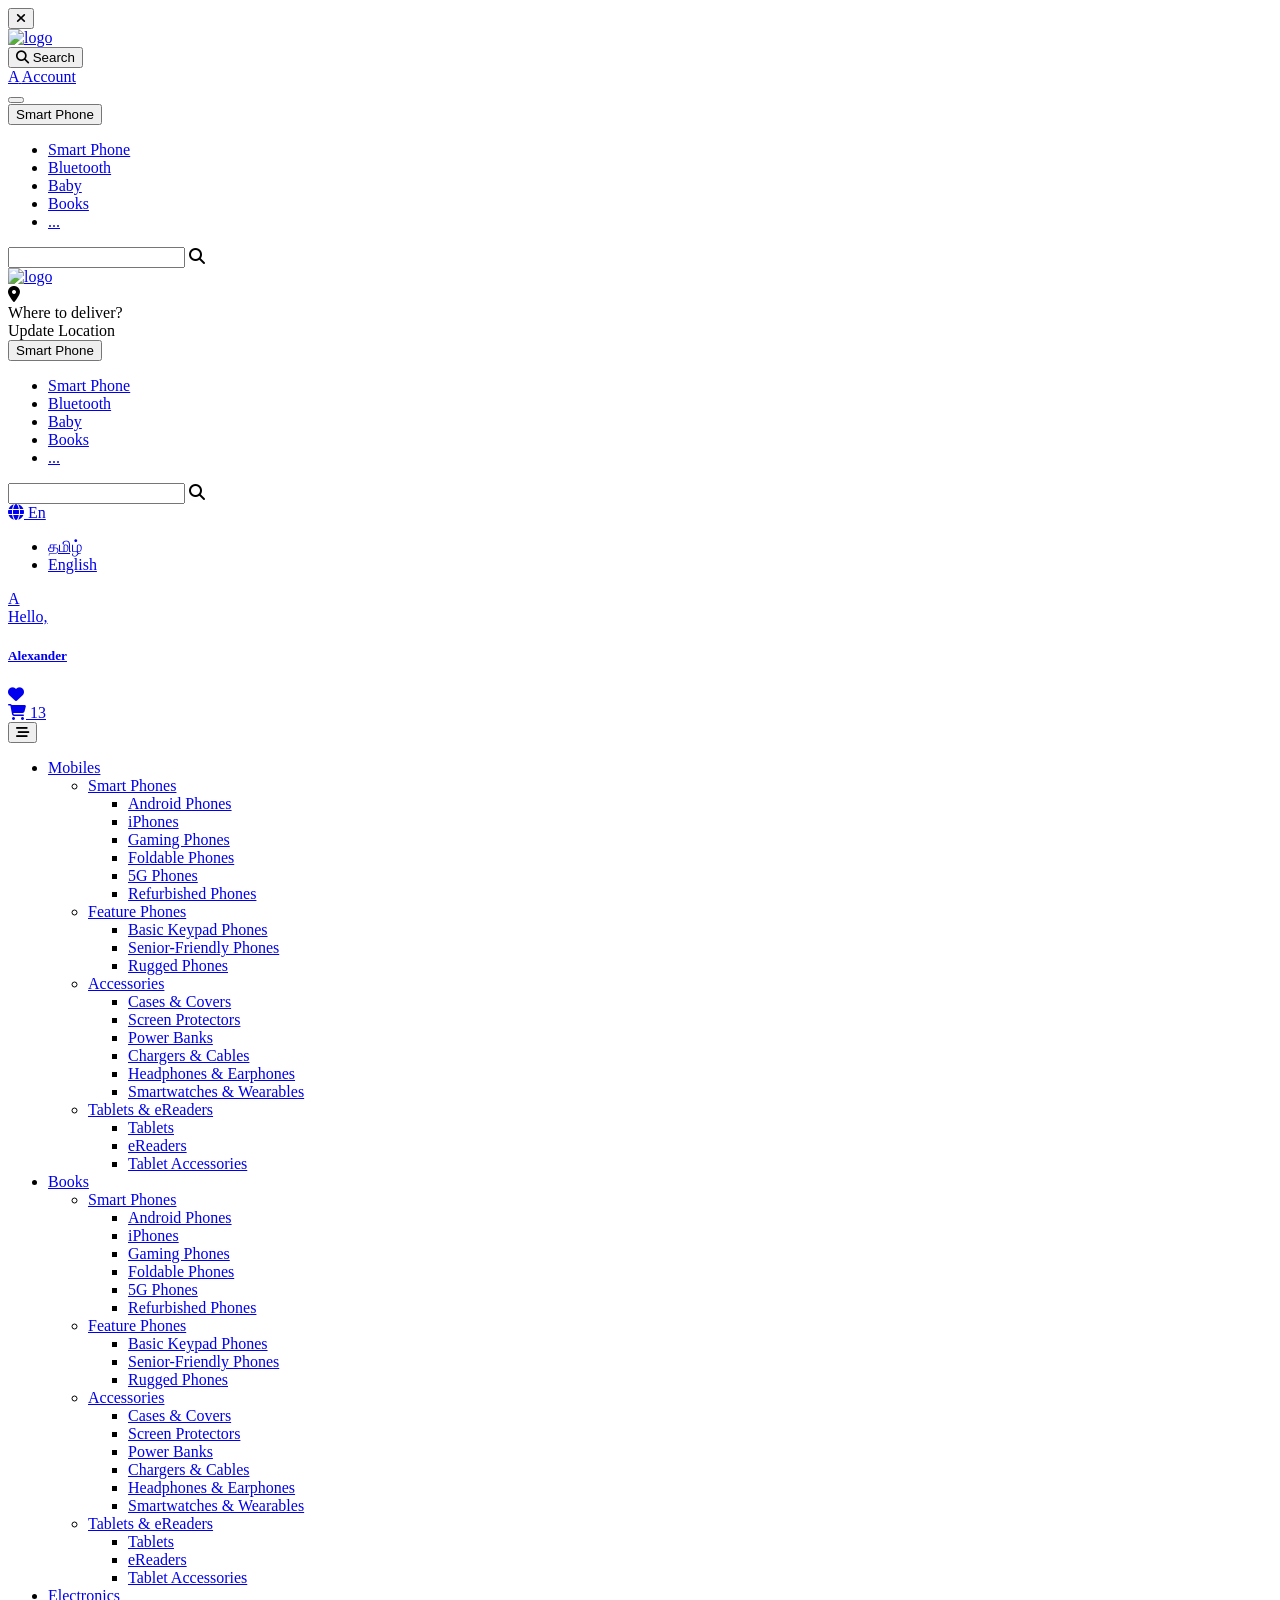
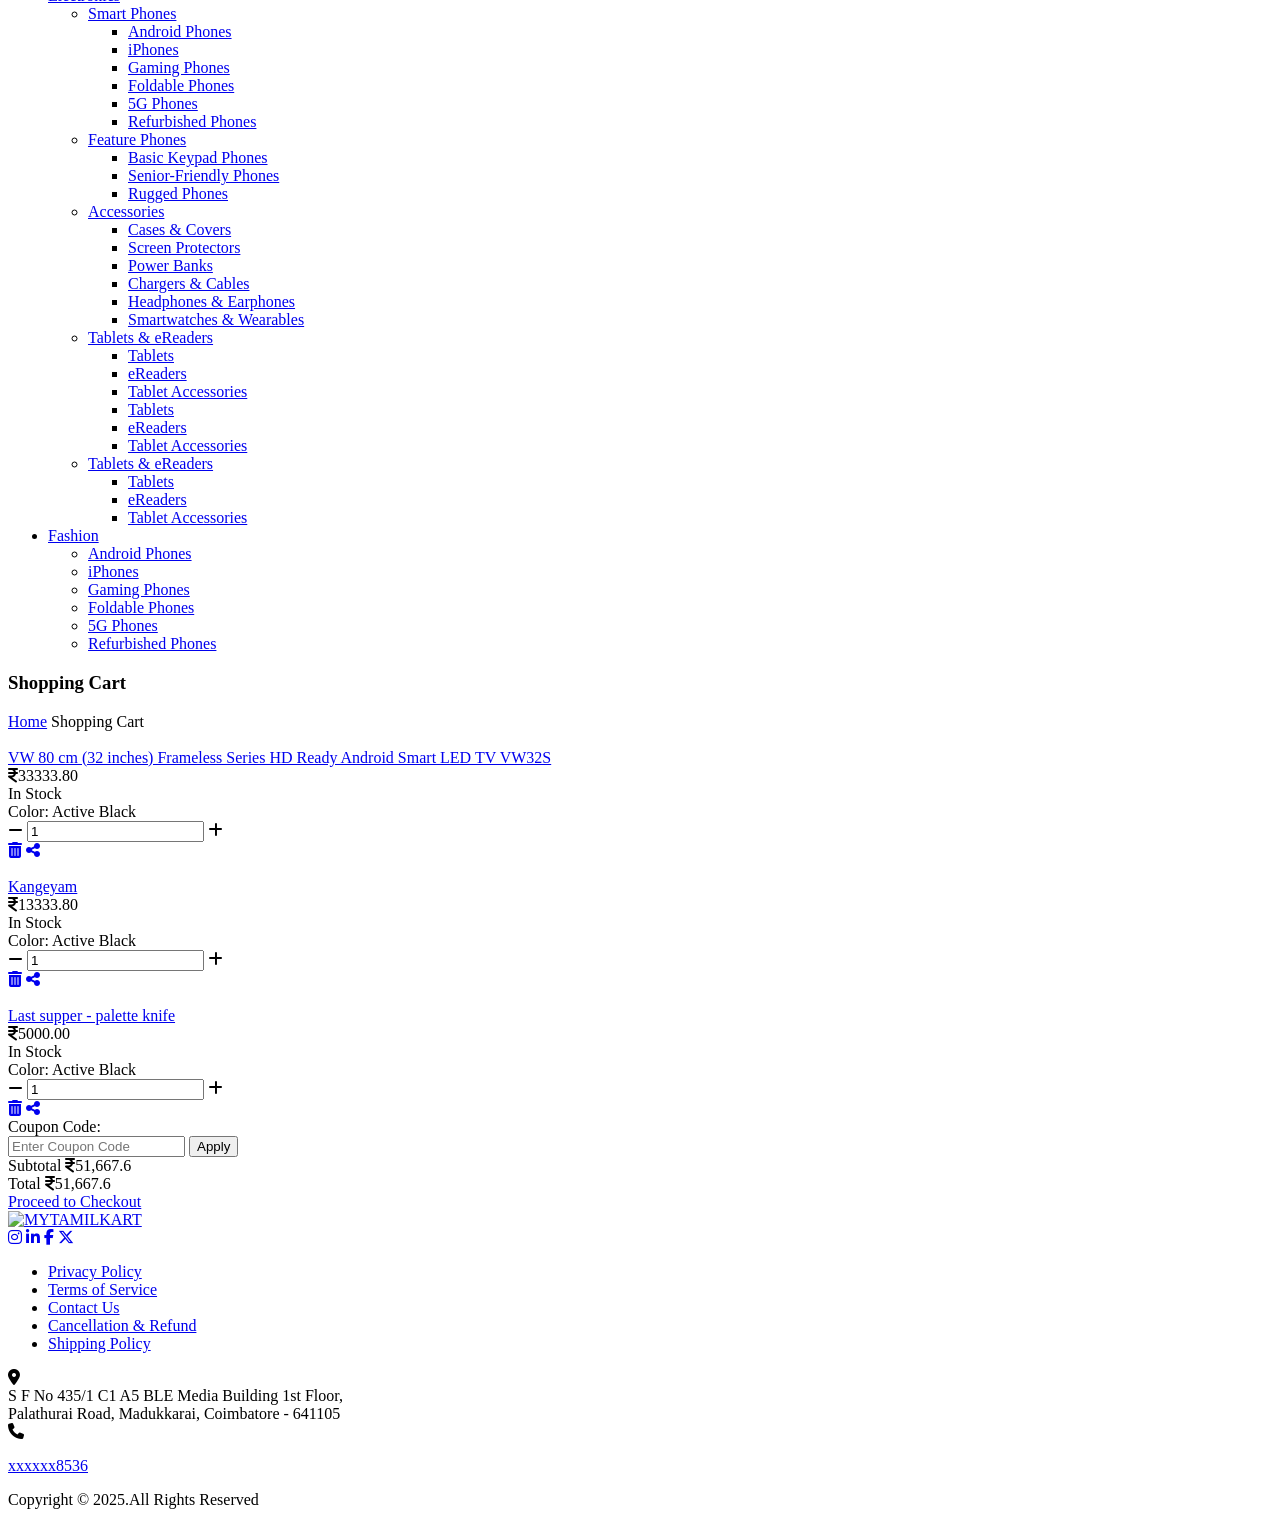
==== cart.html @ 0a47c4c0 "Add files via upload" ====
<!doctype html>
<html class="no-js" lang="zxx">
   
<head>
      <meta charset="utf-8">
      <meta http-equiv="x-ua-compatible" content="ie=edge">
      <title>MyTamilKart</title>
      <meta name="description" content="">
      <meta name="viewport" content="width=device-width, initial-scale=1, maximum-scale=1, user-scalable=no">

      <!-- Place favicon.ico in the root directory -->
       <link rel="shortcut icon" href="assets/img/favicon/favicon.ico" type="image/x-icon">
      <link rel="icon" href="assets/img/favicon/favicon.ico" type="image/x-icon">

         <!-- <link rel="shortcut icon" type="image/x-icon" href="assets/img/favicon/favicon.png"> -->

         <link rel="apple-touch-icon" sizes="57x57" href="assets/img/favicon/apple-icon-57x57.png">
         <link rel="apple-touch-icon" sizes="60x60" href="assets/img/favicon/apple-icon-60x60.png">
         <link rel="apple-touch-icon" sizes="72x72" href="assets/img/favicon/apple-icon-72x72.png">
         <link rel="apple-touch-icon" sizes="76x76" href="assets/img/favicon/apple-icon-76x76.png">
         <link rel="apple-touch-icon" sizes="114x114" href="assets/img/favicon/apple-icon-114x114.png">
         <link rel="apple-touch-icon" sizes="120x120" href="assets/img/favicon/apple-icon-120x120.png">
         <link rel="apple-touch-icon" sizes="144x144" href="assets/img/favicon/apple-icon-144x144.png">
         <link rel="apple-touch-icon" sizes="152x152" href="assets/img/favicon/apple-icon-152x152.png">
         <link rel="apple-touch-icon" sizes="180x180" href="assets/img/favicon/apple-icon-180x180.png">
         <link rel="icon" type="image/png" sizes="192x192"  href="assets/img/favicon/android-icon-192x192.png">
         <link rel="icon" type="image/png" sizes="32x32" href="assets/img/favicon/favicon-32x32.png">
         <link rel="icon" type="image/png" sizes="96x96" href="assets/img/favicon/favicon-96x96.png">
         <link rel="icon" type="image/png" sizes="16x16" href="assets/img/favicon/favicon-16x16.png">
         <link rel="manifest" href="assets/img/favicon/manifest.json">
         <meta name="msapplication-TileColor" content="#ffffff">
         <meta name="msapplication-TileImage" content="assets/img/favicon/ms-icon-144x144.png"> 
         <meta name="theme-color" content="#ffffff">

      
      <!-- Fonts Used -->
        <link rel="preconnect" href="https://fonts.googleapis.com">
         <link rel="preconnect" href="https://fonts.gstatic.com" crossorigin>
         <link href="https://fonts.googleapis.com/css2?family=Noto+Sans+Tamil:wght@100..900&family=Noto+Sans:ital,wght@0,100..900;1,100..900&family=Open+Sans:ital,wght@0,300..800;1,300..800&display=swap" rel="stylesheet">

      <!-- CSS here -->
      <link rel="stylesheet" href="assets/css/bootstrap.css">
      <link rel="stylesheet" href="assets/css/customstyle.css">

      <link rel="stylesheet" href="assets/css/animate.css">
      <link rel="stylesheet" href="https://cdn.jsdelivr.net/npm/swiper@11/swiper-bundle.min.css" />
      <!-- <link rel="stylesheet" href="assets/css/slick.css"> -->
      <!-- <link rel="stylesheet" href="assets/css/magnific-popup.css"> -->
      <link rel="stylesheet" href="https://cdnjs.cloudflare.com/ajax/libs/font-awesome/6.7.2/css/all.min.css">
      <link rel="stylesheet" href="assets/css/spacing.css">
      <link rel="stylesheet" href="assets/css/main.css">
   </head>
   <body class="accent-custom">
      <!--[if lte IE 9]>
      <p class="browserupgrade">You are using an <strong>outdated</strong> browser. Please <a href="https://browsehappy.com/">upgrade your browser</a> to improve your experience and security.</p>
      <![endif]-->


      <!-- offcanvas area start -->
      <div class="offcanvas__area">
         <div class="offcanvas__wrapper">
            <div class="offcanvas__close">
               <button class="offcanvas__close-btn offcanvas-close-btn">
                 <i class="fa-solid fa-xmark"></i>
               </button>
            </div>
            <div class="offcanvas__content">
               <div class="offcanvas__top mb-70 d-flex justify-content-between align-items-center">
                  <div class="offcanvas__logo headerlogo">
                     <a href="#">
                        <img src="assets/img/logo/logo.png" alt="logo">
                     </a>
                  </div>
               </div>
              
               <div class="tp-main-menu-mobile fix mb-40"></div>

            </div>

         </div>
      </div>
      <div class="body-overlay"></div>
      <!-- offcanvas area end -->

      <!-- mobile menu area start -->
      <div id="tp-bottom-menu-sticky" class="tp-mobile-menu d-xl-none">
         <div class="container">
            <div class="row row-cols-5 justify-content-center">
              
               <div class="col">
                  <div class="tp-mobile-item text-center">
                     <button class="tp-mobile-item-btn tp-search-open-btn">
                        <i class="fa-solid fa-magnifying-glass"></i>
                        <span>Search</span>
                     </button>
                  </div>
               </div>
               <div class="col">
                  <div class="tp-mobile-item text-center mobile_profile_menu">
                     <a href="#" class="tp-mobile-item-btn">
                        <!-- <img src="assets/img/profile/profile_avatar.png" alt="" class="mobile_profileimg"> -->
                        <span class="mobilelogin_nameinitial">A</span>
                        <span>Account</span>
                     </a>
                  </div>
               </div>
               
            
            </div>
         </div>
      </div>
      <!-- mobile menu area end -->

      <!-- search area start -->
      <section class="tp-search-area">
         <div class="container">
            <div class="row">
               <div class="col-xl-12">
                  <div class="tp-search-form p-relative">
                     <div class="tp-search-close text-center mb-20">
                        <button class="tp-search-close-btn tp-search-close-btn"></button>
                     </div>
                     <form action="#">
                        <div class="header_search_wrapper">
                       <div class="input-group">
                        <button class="btn btn-outline-secondary dropdown-toggle" type="button" data-bs-toggle="dropdown" aria-expanded="false"><span class="header_search_seltxt">Smart Phone</span></button>
                        <ul class="dropdown-menu scrollbar_style">
                           <li><a class="dropdown-item" href="#">Smart Phone</a></li>
                           <li><a class="dropdown-item" href="#">Bluetooth</a></li>
                           <li><a class="dropdown-item" href="#">Baby</a></li>
                           <li><a class="dropdown-item" href="#">Books</a></li>
                           <li><a class="dropdown-item" href="#">...</a></li>
                        </ul>
                        <input type="text" class="form-control" aria-label="Text input with dropdown button">
                         <span class="input-group-text"><i class="fa-solid fa-magnifying-glass crsr_pntr"></i></span>
                        </div>
                        </div>
                         
                        
                     </form>
                     
                  </div>
               </div>
            </div>
         </div>
      </section>
      <!-- search area end -->



      <!-- header area start -->
      <header class="fixed-top">
         <div class="tp-header-area p-relative z-index-11">
           

            <!-- header main start -->
            <div class="tp-header-main tp-header-sticky">
               <div class="container-fluid">
                  <div class="row align-items-center">
                     <div class="col-xxl-3 col-xl-4 col-lg-6 col-md-6 col-12">
                        <div class="header_left_wrapper">
                        <div class="headerlogo">
                           <a href="#">
                              <img src="assets/img/logo/logo.png" alt="logo">
                           </a>
                        </div>

                        <div class="header_deliveryloc">
                           <i class="fa-solid fa-location-dot f_sz16 mr-10"></i>
                           <div class="d-flex flex-column flex-wrap">
                              <div class="f_sz12">Where to deliver?</div>
                              <div class="f_bold">Update Location</div>
                           </div>
                        </div>

                        </div>

                     </div>
                     <div class="col-xxl-6 col-xl-5 col-lg-6 header_search_wdth d-none d-xl-block">
                       <div class="header_search_wrapper">
                       <div class="input-group">
                        <button class="btn btn-outline-secondary dropdown-toggle" type="button" data-bs-toggle="dropdown" aria-expanded="false"><span class="header_search_seltxt">Smart Phone</span></button>
                        <ul class="dropdown-menu scrollbar_style">
                           <li><a class="dropdown-item" href="#">Smart Phone</a></li>
                           <li><a class="dropdown-item" href="#">Bluetooth</a></li>
                           <li><a class="dropdown-item" href="#">Baby</a></li>
                           <li><a class="dropdown-item" href="#">Books</a></li>
                           <li><a class="dropdown-item" href="#">...</a></li>
                        </ul>
                        <input type="text" class="form-control" aria-label="Text input with dropdown button">
                         <span class="input-group-text"><i class="fa-solid fa-magnifying-glass crsr_pntr"></i></span>
                        </div>
                        </div>
                     </div>

                     <div class="col-xxl-3 col-xl-3 col-lg-6 col-md-6 col-12 header_rgticons_wdth">
                        <div class="tp-header-main-right d-flex align-items-center justify-content-center justify-content-md-end pe-3">
                           <div class="tp-header-action d-flex align-items-center">
                                <div class="tp-header-action-item d-inline-flex">
                                    <div class="dropdown language_drpdwn">
                                    <a class="dropdown-toggle f_sz13" href="#" role="button" data-bs-toggle="dropdown" aria-expanded="false">
                                       <i class="fa-solid fa-globe"></i>
                                       <!-- <span>தமிழ்</span> -->
                                       <span>En</span>
                                    </a>
                                    <ul class="dropdown-menu">
                                       <li><a class="dropdown-item" href="#">தமிழ்</a></li>
                                       <li><a class="dropdown-item" href="#">English</a></li>
                                    </ul>
                                    </div>
                              </div> 

                           </div>
                           

                           <div class="tp-header-login d-none d-xl-block ml-25">

                              <!-- <a href="#" class="tp_login_btn">Sign In</a> -->
                          

                              <a href="profile.html" class="d-flex align-items-center">
                                  <div class="tp-header-login-icon">
                                    <span>
                                       <span class="login_nameinitial">A</span>
                                      <!-- <img src="assets/img/profile/profile_avatar.png" alt=""> -->
                                    </span>
                                 </div>
                                 <div class="tp-header-login-content d-none d-xl-block">
                                    <span>Hello,</span>
                                    <h5 class="tp-header-login-title">Alexander</h5>
                                 </div>
                              </a>
                           </div>

                          

                           
                           <div class="tp-header-action d-flex align-items-center ml-25 mt-5">
                             
                              <div class="tp-header-action-item">
                                 <a href="#" class="tp-header-action-btn">
                                   <i class="fa-solid fa-heart"></i>
                                    <!-- <span class="tp-header-action-badge">4</span>                           -->
                                 </a>
                              </div>
                              <div class="tp-header-action-item">
                                 <a href="#" class="tp-header-action-btn cartmini-open-btn">
                                    <i class="fa-solid fa-cart-shopping"></i>
                                    <span class="tp-header-action-badge">13</span>                                                                          
                                 </a>
                              </div>
                              <div class="tp-header-action-item d-lg-none">
                                 <button type="button" class="tp-header-action-btn tp-offcanvas-open-btn">
                                   <i class="fa-solid fa-bars-staggered"></i>
                                 </button>
                              </div>
                              
                           </div>
                        </div>
                     </div>
                    
                  </div>
               </div>
            </div>

            <!-- header bottom start -->
            <div class="tp-header-bottom tp-header-top-border d-none d-lg-block">
               <div class="container-fluid">
                  <div class="tp-mega-menu-wrapper p-relative">
                     <div class="row align-items-center">
                        
                        <div class="col-xl-12 col-lg-12">
                           <div class="main-menu menu-style-1">
                              <nav class="tp-main-menu-content text-sm-start text-md-center">
                                 <ul>
                                
                                    <li class="has-dropdown has-mega-menu ">
                                       
                                       <a href="#">Mobiles</a>
                                       <ul class="tp-submenu tp-mega-menu mega-menu-style-2">
                                          <!-- first col -->
                                          <li class="has-dropdown">
                                             <a href="#" class="mega-menu-title">Smart Phones</a>
                                             <ul class="tp-submenu">
                                                <li><a href="#">Android Phones</a></li>
                                                <li><a href="#">iPhones</a></li>
                                                <li><a href="#">Gaming Phones</a></li>
                                                <li><a href="#">Foldable Phones</a></li>
                                                <li><a href="#">5G Phones</a></li>
                                                <li><a href="#">Refurbished Phones</a></li>
                                             </ul>
                                          </li>
                                          <!-- second col -->
                                          <li  class="has-dropdown">
                                             <a href="#" class="mega-menu-title">Feature Phones</a>
                                             <ul class="tp-submenu">
                                                <li><a href="#">Basic Keypad Phones</a></li>
                                                <li><a href="#">Senior-Friendly Phones</a></li>
                                                <li><a href="#">Rugged Phones</a></li>
                                             </ul>
                                          </li>
                                          <!-- third col -->
                                          <li  class="has-dropdown">
                                             <a href="#" class="mega-menu-title">Accessories</a>
                                             <ul class="tp-submenu">
                                                <li><a href="#">Cases & Covers</a></li>
                                                <li><a href="#">Screen Protectors</a></li>
                                                <li><a href="#">Power Banks</a></li>
                                                <li><a href="#">Chargers & Cables</a></li>
                                                <li><a href="#">Headphones & Earphones</a></li>
                                                <li><a href="#">Smartwatches & Wearables</a></li>
                                             </ul>
                                          </li>

                                          <!-- second col -->
                                          <li  class="has-dropdown">
                                             <a href="#" class="mega-menu-title">Tablets & eReaders</a>
                                             <ul class="tp-submenu">
                                                <li><a href="#">Tablets</a></li>
                                                <li><a href="#">eReaders</a></li>
                                                <li><a href="#">Tablet Accessories</a></li>
                                             </ul>
                                          </li>

                                       </ul>
                                    </li>

                                     <li class="has-dropdown has-mega-menu ">
                                       
                                       <a href="#">Books</a>
                                       <ul class="tp-submenu tp-mega-menu mega-menu-style-2">
                                          <!-- first col -->
                                          <li class="has-dropdown">
                                             <a href="#" class="mega-menu-title">Smart Phones</a>
                                             <ul class="tp-submenu">
                                                <li><a href="#">Android Phones</a></li>
                                                <li><a href="#">iPhones</a></li>
                                                <li><a href="#">Gaming Phones</a></li>
                                                <li><a href="#">Foldable Phones</a></li>
                                                <li><a href="#">5G Phones</a></li>
                                                <li><a href="#">Refurbished Phones</a></li>
                                             </ul>
                                          </li>
                                          <!-- second col -->
                                          <li  class="has-dropdown">
                                             <a href="#" class="mega-menu-title">Feature Phones</a>
                                             <ul class="tp-submenu">
                                                <li><a href="#">Basic Keypad Phones</a></li>
                                                <li><a href="#">Senior-Friendly Phones</a></li>
                                                <li><a href="#">Rugged Phones</a></li>
                                             </ul>
                                          </li>
                                          <!-- third col -->
                                          <li  class="has-dropdown">
                                             <a href="#" class="mega-menu-title">Accessories</a>
                                             <ul class="tp-submenu">
                                                <li><a href="#">Cases & Covers</a></li>
                                                <li><a href="#">Screen Protectors</a></li>
                                                <li><a href="#">Power Banks</a></li>
                                                <li><a href="#">Chargers & Cables</a></li>
                                                <li><a href="#">Headphones & Earphones</a></li>
                                                <li><a href="#">Smartwatches & Wearables</a></li>
                                             </ul>
                                          </li>

                                          <!-- second col -->
                                          <li  class="has-dropdown">
                                             <a href="#" class="mega-menu-title">Tablets & eReaders</a>
                                             <ul class="tp-submenu">
                                                <li><a href="#">Tablets</a></li>
                                                <li><a href="#">eReaders</a></li>
                                                <li><a href="#">Tablet Accessories</a></li>
                                             </ul>
                                          </li>

                                       </ul>
                                    </li>

                                    <li class="has-dropdown has-mega-menu ">
                                       
                                       <a href="#">Electronics</a>
                                       <ul class="tp-submenu tp-mega-menu mega-menu-style-2">
                                          <!-- first col -->
                                          <li class="has-dropdown">
                                             <a href="#" class="mega-menu-title">Smart Phones</a>
                                             <ul class="tp-submenu">
                                                <li><a href="#">Android Phones</a></li>
                                                <li><a href="#">iPhones</a></li>
                                                <li><a href="#">Gaming Phones</a></li>
                                                <li><a href="#">Foldable Phones</a></li>
                                                <li><a href="#">5G Phones</a></li>
                                                <li><a href="#">Refurbished Phones</a></li>
                                             </ul>
                                          </li>
                                          <!-- second col -->
                                          <li  class="has-dropdown">
                                             <a href="#" class="mega-menu-title">Feature Phones</a>
                                             <ul class="tp-submenu">
                                                <li><a href="#">Basic Keypad Phones</a></li>
                                                <li><a href="#">Senior-Friendly Phones</a></li>
                                                <li><a href="#">Rugged Phones</a></li>
                                             </ul>
                                          </li>
                                          <!-- third col -->
                                          <li  class="has-dropdown">
                                             <a href="#" class="mega-menu-title">Accessories</a>
                                             <ul class="tp-submenu">
                                                <li><a href="#">Cases & Covers</a></li>
                                                <li><a href="#">Screen Protectors</a></li>
                                                <li><a href="#">Power Banks</a></li>
                                                <li><a href="#">Chargers & Cables</a></li>
                                                <li><a href="#">Headphones & Earphones</a></li>
                                                <li><a href="#">Smartwatches & Wearables</a></li>
                                             </ul>
                                          </li>

                                          <!-- second col -->
                                          <li  class="has-dropdown">
                                             <a href="#" class="mega-menu-title">Tablets & eReaders</a>
                                             <ul class="tp-submenu">
                                                <li><a href="#">Tablets</a></li>
                                                <li><a href="#">eReaders</a></li>
                                                <li><a href="#">Tablet Accessories</a></li>
                                                <li><a href="#">Tablets</a></li>
                                                <li><a href="#">eReaders</a></li>
                                                <li><a href="#">Tablet Accessories</a></li>
                                             </ul>
                                          </li>

                                           <!-- second col -->
                                          <li  class="has-dropdown">
                                             <a href="#" class="mega-menu-title">Tablets & eReaders</a>
                                             <ul class="tp-submenu">
                                                <li><a href="#">Tablets</a></li>
                                                <li><a href="#">eReaders</a></li>
                                                <li><a href="#">Tablet Accessories</a></li>
                                             </ul>
                                          </li>

                                       </ul>
                                    </li>

                                     <li class="has-dropdown">
                                       <a href="#">Fashion</a>
                                       <ul class="tp-submenu">
                                           <li><a href="#">Android Phones</a></li>
                                                <li><a href="#">iPhones</a></li>
                                                <li><a href="#">Gaming Phones</a></li>
                                                <li><a href="#">Foldable Phones</a></li>
                                                <li><a href="#">5G Phones</a></li>
                                                <li><a href="#">Refurbished Phones</a></li>
                                       </ul>
                                    </li>
                                   
                                 </ul>
                              </nav>
                           </div>
                        </div>
                       
                     </div>
                  </div>
               </div>
            </div>
         </div>
      </header>
      
      <!-- header area end -->

      <main>

         <!-- breadcrumb area start -->
         <section class="breadcrumb__area breadcrumb__style-2 include-bg pt-150 pb-20">
            <div class="container">
               <div class="row">
                  <div class="col-xxl-12">
                      <div class="breadcrumb__content p-relative z-index-1">
                        <h3 class="breadcrumb__title">Shopping Cart</h3>
                        <div class="breadcrumb__list">
                           <span><a href="#">Home</a></span>
                           <span>Shopping Cart</span>
                        </div>
                     </div>
                  </div>
               </div>
            </div>
         </section>
         <!-- breadcrumb area end -->

         <!-- cart area start -->
         <section class="tp-cart-area pb-120">
            <div class="container">
               <div class="row">
                  <div class="col-xl-9 col-lg-8">
                     <div class="tp-cart-list mb-25">
                      
                         <div class="cart_list_item pb-15 mb-25">
                           <div class="col-4 col-md-3 col-lg-3 col-xl-2">
                               <a href="product_details.html"> 
                                <div class="tp-cart-img"><img src="assets/img/product/tv1.jpg" alt=""></div>
                               </a>
                           </div>
                           <div class="col-8 col-md-9 col-lg-9 col-xl-10">
                               <div class="d-flex flex-row flex-wrap ml-20">
                                     <div class="col-12 col-md-12 col-lg-8 mb-10"> 
                                       <a href="product_details.html" class="f_sz16"> 
                                       VW 80 cm (32 inches) Frameless Series HD Ready Android Smart LED TV VW32S
                                       </a>
                                     </div>

                                     <div class="col-12 col-md-12 col-lg-4">
                                       <div class="text-start text-lg-end  f_bold f_sz20 mb-10"><i class="fa-solid fa-indian-rupee-sign f_sz16"></i>33333.80</div>
                                     </div>
                               </div>

                                <div class="d-flex flex-row flex-wrap ml-20">

                                 <div class="tp-product-details-stock mb-10 w-100">
                                    <span class="f_sz12">In Stock</span>
                                 </div>
                                 <div class="w-100"><span class="f_bold">Color:</span> Active Black</div>

                                 <div class="d-flex flex-row flex-wrap align-items-center">
                                 <div class="tp-product-quantity mt-10 mb-10 mr-20">
                                    <span class="tp-cart-minus">
                                       <i class="fa-solid fa-minus"></i>                                                    
                                    </span>
                                    <input class="tp-cart-input" type="text" value="1">
                                    <span class="tp-cart-plus">
                                       <i class="fa-solid fa-plus"></i>
                                    </span>
                                 </div>
                                 <div class="tp-cart-action-btn">
                                    <a href="#"><span><i class="fa-solid fa-trash-can mr-15 f_sz16"></i></span></a> 
                                    <a href="#"><span><i class="fa-solid fa-share-nodes mr-15 f_sz16"></i></span></a>
                                 </div>
                                 </div>

                                 </div>
                              
                                     

                               
                           </div>
                         </div>

                          <div class="cart_list_item pb-15 mb-25">
                           <div class="col-4 col-md-3 col-lg-3 col-xl-2">
                               <a href="product_details.html"> 
                                <div class="tp-cart-img"><img src="assets/img/product/art1.jpg" alt=""></div>
                               </a>
                           </div>
                           <div class="col-8 col-md-9 col-lg-9 col-xl-10">
                               <div class="d-flex flex-row flex-wrap ml-20">
                                     <div class="col-12 col-md-12 col-lg-8 mb-10"> 
                                       <a href="product_details.html" class="f_sz16"> 
                                       Kangeyam
                                       </a>
                                     </div>

                                     <div class="col-12 col-md-12 col-lg-4">
                                       <div class="text-start text-lg-end  f_bold f_sz20 mb-10"><i class="fa-solid fa-indian-rupee-sign f_sz16"></i>13333.80</div>
                                     </div>
                               </div>

                                <div class="d-flex flex-row flex-wrap ml-20">

                                 <div class="tp-product-details-stock mb-10 w-100">
                                    <span class="f_sz12">In Stock</span>
                                 </div>
                                 <div class="w-100"><span class="f_bold">Color:</span> Active Black</div>

                                 <div class="d-flex flex-row flex-wrap align-items-center">
                                 <div class="tp-product-quantity mt-10 mb-10 mr-20">
                                    <span class="tp-cart-minus">
                                       <i class="fa-solid fa-minus"></i>                                                    
                                    </span>
                                    <input class="tp-cart-input" type="text" value="1">
                                    <span class="tp-cart-plus">
                                       <i class="fa-solid fa-plus"></i>
                                    </span>
                                 </div>
                                 <div class="tp-cart-action-btn">
                                    <a href="#"><span><i class="fa-solid fa-trash-can mr-15 f_sz16"></i></span></a> 
                                    <a href="#"><span><i class="fa-solid fa-share-nodes mr-15 f_sz16"></i></span></a>
                                 </div>
                                 </div>

                                 </div>
                              
                           </div>
                         </div>

                          <div class="cart_list_item pb-15 mb-25">
                           <div class="col-4 col-md-3 col-lg-3 col-xl-2">
                               <a href="product_details.html"> 
                                <div class="tp-cart-img"><img src="assets/img/product/oil_canvas1.jpg" alt=""></div>
                               </a>
                           </div>
                           <div class="col-8 col-md-9 col-lg-9 col-xl-10">
                               <div class="d-flex flex-row flex-wrap ml-20">
                                     <div class="col-12 col-md-12 col-lg-8 mb-10"> 
                                       <a href="product_details.html" class="f_sz16"> 
                                       Last supper - palette knife
                                       </a>
                                     </div>

                                     <div class="col-12 col-md-12 col-lg-4">
                                       <div class="text-start text-lg-end  f_bold f_sz20 mb-10"><i class="fa-solid fa-indian-rupee-sign f_sz16"></i>5000.00</div>
                                     </div>
                               </div>

                                <div class="d-flex flex-row flex-wrap ml-20">

                                 <div class="tp-product-details-stock mb-10 w-100">
                                    <span class="f_sz12">In Stock</span>
                                 </div>
                                 <div class="w-100"><span class="f_bold">Color:</span> Active Black</div>

                                 <div class="d-flex flex-row flex-wrap align-items-center">
                                 <div class="tp-product-quantity mt-10 mb-10 mr-20">
                                    <span class="tp-cart-minus">
                                       <i class="fa-solid fa-minus"></i>                                                    
                                    </span>
                                    <input class="tp-cart-input" type="text" value="1">
                                    <span class="tp-cart-plus">
                                       <i class="fa-solid fa-plus"></i>
                                    </span>
                                 </div>
                                 <div class="tp-cart-action-btn">
                                    <a href="#"><span><i class="fa-solid fa-trash-can mr-15 f_sz16"></i></span></a> 
                                    <a href="#"><span><i class="fa-solid fa-share-nodes mr-15 f_sz16"></i></span></a>
                                 </div>
                                 </div>

                                 </div>
                              
                                     

                               
                           </div>
                         </div>
                         
                     </div>
                     <div class="tp-cart-bottom mb-25">
                        <div class="row align-items-end">
                           <div class="col-xl-6 col-md-8">
                              <div class="tp-cart-coupon">
                                 <form action="#">
                                    <div class="tp-cart-coupon-input-box">
                                       <label class="f_bold">Coupon Code:</label>
                                       <div class="tp-cart-coupon-input d-flex align-items-center">
                                          <input type="text" placeholder="Enter Coupon Code">
                                          <button type="submit">Apply</button>
                                       </div>
                                    </div>
                                 </form>
                              </div>
                           </div>
                         
                        </div>
                     </div>
                  </div>
                  <div class="col-xl-3 col-lg-4">
                     <div class="tp-cart-checkout-wrapper mt-0 ms-0">
                        <div class="tp-cart-checkout-top d-flex align-items-center justify-content-between">
                           <span class="tp-cart-checkout-top-title">Subtotal</span>
                           <span class="tp-cart-checkout-top-price"><i class="fa-solid fa-indian-rupee-sign f_sz16"></i>51,667.6</span>
                        </div>
                        
                        <div class="tp-cart-checkout-total d-flex align-items-center justify-content-between">
                           <span>Total</span>
                           <span><i class="fa-solid fa-indian-rupee-sign f_sz16"></i>51,667.6</span>
                        </div>
                        <div class="tp-cart-checkout-proceed">
                           <a href="#" class="tp-cart-checkout-btn w-100">Proceed to Checkout</a>
                        </div>
                     </div>
                  </div>
               </div>
            </div>
         </section>
         <!-- cart area end -->

      </main> 
      
      
 <!-- footer area start -->
      <footer class="mt-auto">
         <div class="tp-footer-area tp-footer-style-2 tp-footer-style-primary tp-footer-style-6 pt-60 pb-30 pb-xl-0">
            <div class="tp-footer-top pb-30">
               <div class="container">
                  <div class="row">
                     <div class="col-xl-4 col-lg-4 col-md-12 col-sm-12 col-12">
                        <div class="tp-footer-widget footer-col-1 mb-20"> 
                           <div class="tp-footer-widget-content">
                              <div class="tp-footer-logo text-xl-start text-center">
                                 <a href="#">
                                    <img src="assets/img/logo/logo.png" alt="MYTAMILKART">
                                 </a>
                              </div>

                              <div class="tp-footer-social text-center text-lg-start">
                                  <a href="#"><i class="fa-brands fa-instagram"></i></a>
                                 <a href="#"><i class="fa-brands fa-linkedin-in"></i></a>
                                 <a href="#"><i class="fa-brands fa-facebook-f"></i></a>
                                 <a href="#"><i class="fa-brands fa-x-twitter"></i></a>
                              </div>
                            
                           </div>
                        </div>
                     </div>

                     <div class="col-xl-4 col-lg-4 col-md-4 col-sm-12 col-12">
                        <div class="tp-footer-widget footer-col-3 mb-20">
                           <div class="tp-footer-widget-content">
                              <ul>
                                 <li><a href="#">Privacy Policy</a></li>
                                 <li><a href="#">Terms of Service</a></li>
                                 <li><a href="#">Contact Us</a></li>
                                 <li><a href="#">Cancellation & Refund </a></li>
                                 <li><a href="#">Shipping Policy</a></li>
                              </ul>
                           </div>
                        </div>
                     </div>

                     <div class="col-xl-4 col-lg-4 col-md-4 col-sm-12 col-12">
                        <div class="tp-footer-widget footer-col-3 mb-20">
                           <div class="tp-footer-widget-content justify-content-start justify-content-md-end d-flex">
                              <div class="tp-footer-contact">
                                 
                                 <div class="tp-footer-contact-item d-flex align-items-start">
                                    <div class="tp-footer-contact-icon">
                                       <span>
                                          <i class="fa-solid fa-location-dot"></i>
                                       </span>
                                    </div>
                                    <div class="tp-footer-contact-content">
                                       <div class="f_white f_sz16">S F No 435/1 C1 A5   BLE Media Building 1st Floor, <br> Palathurai Road, Madukkarai, Coimbatore - 641105</div>
                                    </div>
                                 </div>

                                 <div class="tp-footer-contact-item d-flex align-items-start mt-25">
                                    <div class="tp-footer-contact-icon">
                                       <span>
                                         <i class="fa-solid fa-phone"></i>
                                       </span>
                                    </div>
                                    <div class="tp-footer-contact-content">
                                       <p><a href="#"><span class="f_white">xxxxxx8536</span></a></p>
                                    </div>
                                 </div>
                              </div>
                           </div>
                        </div>
                     </div>
                     
                   

                     <!-- <div class="col-xl-3 col-lg-3 col-md-4 col-sm-12 col-12">
                        <div class="tp-footer-widget footer-col-3 mb-20">
                           <div class="tp-footer-widget-content">
                              <ul>
                                 <li><a href="#">எங்களைப் பற்றி</a></li>
                                 <li><a href="#">தனியுரிமை</a></li>
                                 <li><a href="#">விதிமுறைகள்</a></li>
                                 <li><a href="#">தொடர்பு</a></li>
                                 <li><a href="#">அடிக்கடி கேட்கப்படும் கேள்விகள்</a></li>
                              </ul>
                           </div>
                        </div>
                     </div>

                       <div class="col-xl-3 col-lg-3 col-md-4 col-sm-12 col-12">
                        <div class="tp-footer-widget footer-col-3 mb-20">
                           <div class="tp-footer-widget-content">
                              <ul>
                                 <li><a href="#">உதவி மையம்</a></li>
                                 <li><a href="#">வலைப்பதிவு</a></li>
                                 <li><a href="#">அனுமதி இல்லாத பொருட்கள்</a></li>
                              </ul>
                           </div>
                        </div>
                     </div>

                       <div class="col-xl-3 col-lg-3 col-md-4 col-sm-12 col-12">
                        <div class="tp-footer-widget footer-col-3 mb-20">
                           <div class="tp-footer-widget-content">
                              <ul>
                                 <li><a href="#">வேலை வாய்ப்புகள்</a></li>
                                 <li><a href="#">வர்த்தக அடையாளம்</a></li>
                                 <li><a href="#">ஊடக விசாரணை</a></li>
                              </ul>
                           </div>
                        </div>
                     </div> -->


                     
                  </div>
               </div>
            </div>

            <div class="tp-footer-bottom">
               <div class="container">
                  <div class="tp-footer-bottom-wrapper">
                     <div class="row align-items-center">
                        <div class="col-md-12">
                           <div class="tp-footer-copyright text-center">
                              <p>Copyright © 2025.All Rights Reserved</p>
                           </div>
                        </div>
                       
                     </div>
                  </div>
               </div>
            </div>
           
         </div>
      </footer>
      <!-- footer area end -->


      <!-- JS here -->
      <script src="assets/js/vendor/jquery.js"></script>
      <!-- <script src="assets/js/vendor/waypoints.js"></script> -->
      <script src="assets/js/bootstrap-bundle.js"></script>
      <script src="assets/js/meanmenu.js"></script>
      <script src="https://cdn.jsdelivr.net/npm/swiper@11/swiper-bundle.min.js"></script>
      <!--<script src="assets/js/slick.js"></script> -->
      <!-- <script src="assets/js/range-slider.js"></script>
      <script src="assets/js/magnific-popup.js"></script> -->
      <script src="assets/js/nice-select.js"></script>
      <!-- <script src="assets/js/purecounter.js"></script>
      <script src="assets/js/countdown.js"></script>
      <script src="assets/js/wow.js"></script>
      <script src="assets/js/isotope-pkgd.js"></script>
      <script src="assets/js/imagesloaded-pkgd.js"></script>
      <script src="assets/js/ajax-form.js"></script> -->
      <script src="assets/js/main.js"></script>
     
   </body>

</html>
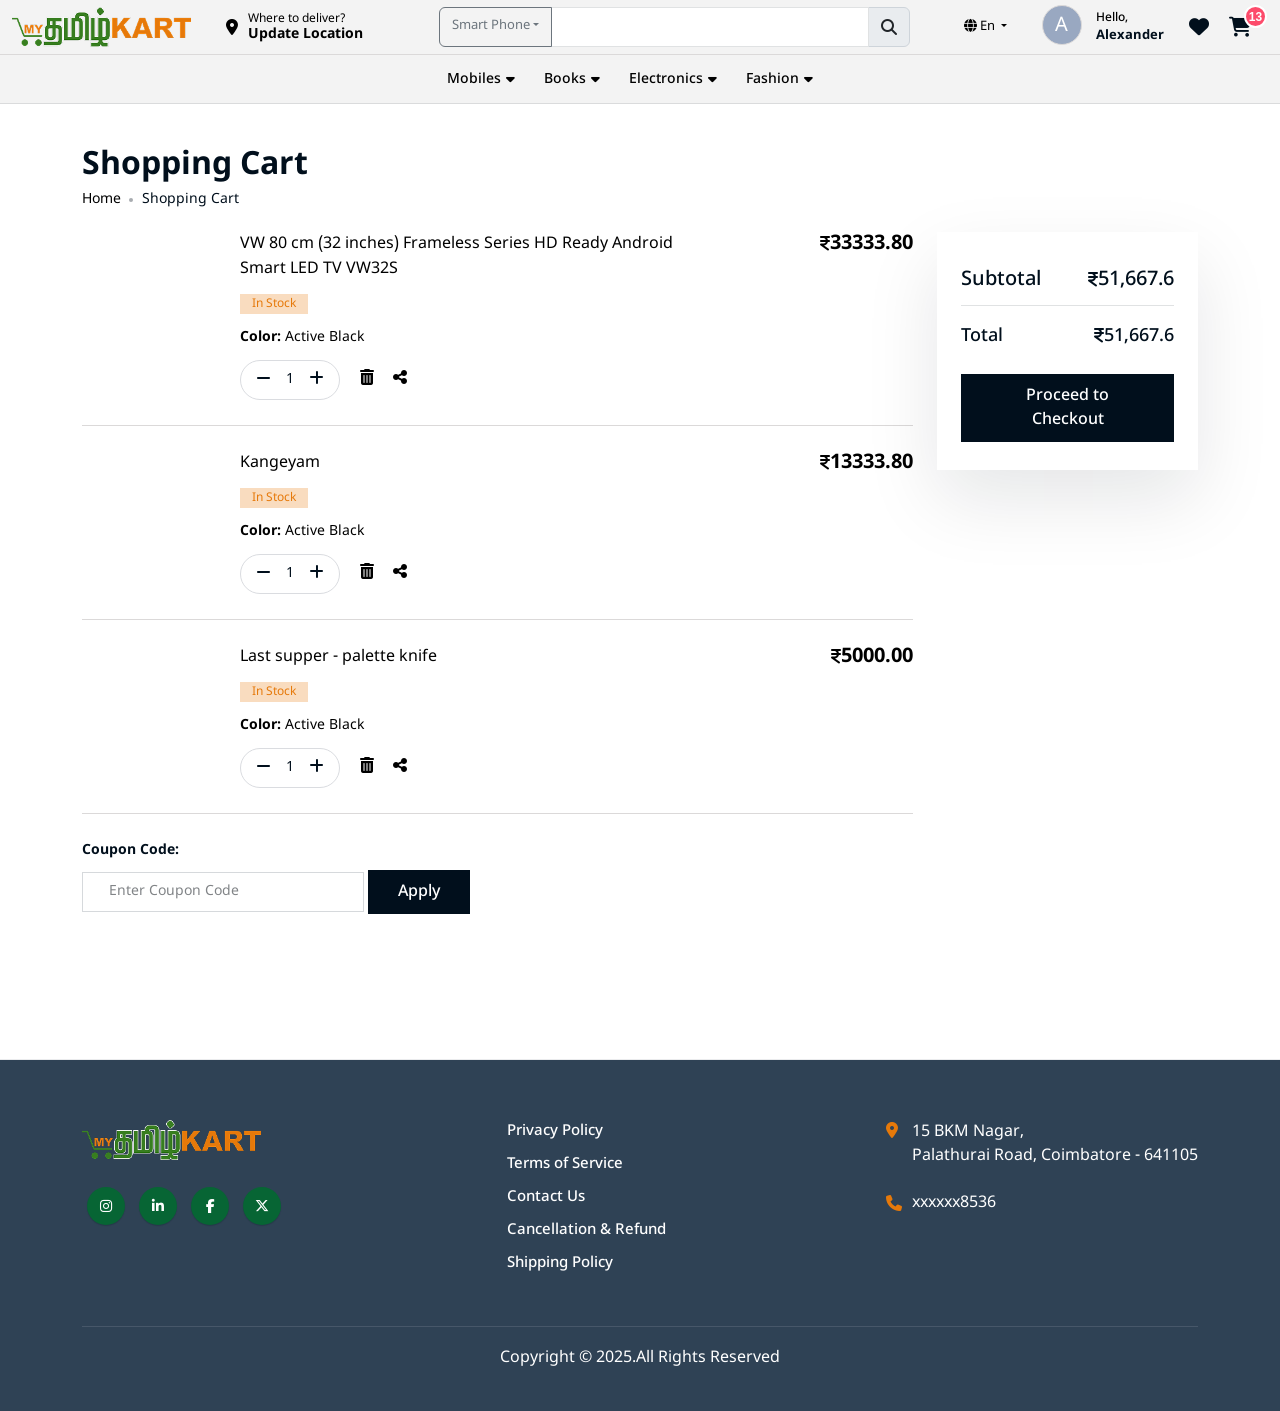
==== commit a15dda65: "Add files via upload" ====
--- a/cart.html
+++ b/cart.html
@@ -736,7 +736,7 @@
                                        </span>
                                     </div>
                                     <div class="tp-footer-contact-content">
-                                       <div class="f_white f_sz16">S F No 435/1 C1 A5   BLE Media Building 1st Floor, <br> Palathurai Road, Madukkarai, Coimbatore - 641105</div>
+                                       <div class="f_white f_sz16">15 BKM Nagar,<br>Palathurai Road, Coimbatore - 641105</div>
                                     </div>
                                  </div>
 
--- a/assets/css/customstyle.css
+++ b/assets/css/customstyle.css
@@ -0,0 +1,974 @@
+:root {
+
+--f_notosans: "Noto Sans Tamil", "Noto Sans", sans-serif;
+--f_opensans: "Open Sans", sans-serif;
+
+--white: #ffffff;
+--green: #076534;
+--orange:#E6790A;
+--lightorange: rgba(230,121,10,0.5);
+--lightorange1: rgba(230,121,10,0.26);
+--black:#000000;
+--black1:rgba(0,0,0,0.27);
+--grey:#EAEAEA;
+--grey1: #EDEDED;
+--grey2: #EFEFEF;
+--grey3: #F1F1F1;
+--grey4: #F3F3F3;
+--grey5: #dbd9d9;
+--grey6:#99A8C1;
+--grey7:#A6B3C9;
+--grey8: rgba(102, 102, 102, 0.35);
+--grey9: rgba(102, 102, 102, 0.8);
+--grey10: #666666;
+--grey11:#E0E2E3;
+--darkgrey:#565e64;
+--darkgrey1:#1F1F1F;
+--darkgrey2:#2F4255;
+--lightgrey:#88898a;
+--lightgrey1: #E7E9ED;
+--lightgrey2: rgba(231, 233, 237, 0.13);
+--lightgrey3:#f9f9f9;
+--yellow:#FFB21D;
+--pink: #fd2d6c;
+--red: #cc0707;
+
+--f_sz8: 8px;
+--f_sz10: 10px;
+--f_sz11: 11px;
+--f_sz12: 12px;
+--f_sz13: 13px;
+--f_sz14: 14px;
+--f_sz15: 15px;
+--f_sz16: 16px;
+--f_sz17: 17px;
+--f_sz18: 18px;
+--f_sz19: 19px;
+--f_sz20: 20px;
+--f_sz21: 21px;
+--f_sz22: 22px;
+--f_sz24: 24px;
+--f_sz25: 25px;
+--f_sz26: 26px;
+--f_sz28: 28px;
+--f_sz30: 30px;
+--f_sz32: 32px;
+--f_sz36: 36px;
+--f_sz40: 40px;
+--f_sz48: 48px;
+--f_sz50: 50px;
+--f_sz60: 60px;
+--f_sz70: 70px;
+--f_sz80: 80px;
+
+}
+
+
+html, body {
+    /* IE 10-11 didn't like using min-height */
+    height: 100%;
+  }
+  .accent-custom {
+    display: flex;
+    flex-direction: column;
+  }
+  .content {
+    flex: 1 0 auto; /* Prevent Chrome, Opera, and Safari from letting these items shrink to smaller than their content's default minimum size. */
+  }
+  footer {
+    flex-shrink: 0; /* Prevent Chrome, Opera, and Safari from letting these items shrink to smaller than their content's default minimum size. */
+  }
+
+  /*Font Awesome Fonts*/
+@font-face {
+    font-family: 'FontAwesome';
+    src: url('https://cdnjs.cloudflare.com/ajax/libs/font-awesome/6.7.2/css/all.min.css') format('truetype');
+}
+
+.f_sz8 { font-size: var(--f_sz8); }
+.f_sz10 { font-size: var(--f_sz10); }
+.f_sz11 { font-size: var(--f_sz11); }
+.f_sz12 { font-size: var(--f_sz12) !important; }
+.f_sz13 { font-size: var(--f_sz13); }
+.f_sz14 { font-size: var(--f_sz14); }
+.f_sz15 { font-size: var(--f_sz15); }
+.f_sz16 { font-size: var(--f_sz16) !important; }
+.f_sz17 { font-size: var(--f_sz17); }
+.f_sz18 { font-size: var(--f_sz18); }
+.f_sz19 { font-size: var(--f_sz19); }
+.f_sz20 { font-size: var(--f_sz20); }
+.f_sz21 { font-size: var(--f_sz21); }
+.f_sz22 { font-size: var(--f_sz22); }
+.f_sz24 { font-size: var(--f_sz24); }
+.f_sz25 { font-size: var(--f_sz25); }
+.f_sz26 { font-size: var(--f_sz26); }
+.f_sz28 { font-size: var(--f_sz28); }
+.f_sz30 { font-size: var(--f_sz30); }
+.f_sz32 { font-size: var(--f_sz32); }
+.f_sz36 { font-size: var(--f_sz36); }
+.f_sz40 { font-size: var(--f_sz40); }
+.f_sz48 { font-size: var(--f_sz48); }
+.f_sz50 { font-size: var(--f_sz50); }
+.f_sz60 { font-size: var(--f_sz60); }
+.f_sz70 { font-size: var(--f_sz70); }
+.f_sz80 { font-size: var(--f_sz80); }
+
+.f_primary { color: var(--black); }
+.f_white { color: var(--white); }
+.f_black { color: var(--black); }
+.f_green { color:var(--green); }
+.f_grey5 { color: var(--grey5); }
+.f_grey6 { color: var(--grey6); }
+.f_grey7 { color: var(--grey7); }
+.f_grey8 { color: var(--grey8); }
+.f_grey9 { color: var(--grey9); }
+.f_grey10 { color: var(--grey10); }
+.f_orange { color: var(--orange); }
+.f_yellow { color: var(--yellow); }
+.f_darkgrey { color: var(--darkgrey); }
+.f_pink { color: var(--pink); }
+.f_red { color: var(--red); }
+
+.crsr_pntr { cursor: pointer; }
+.txt_underline { text-decoration: underline; } 
+.txt_underlinenone { text-decoration: none; } 
+.brdr_radius0 { border-radius: 0px; }
+.brdr_radius35 { border-radius: 35px; -moz-border-radius: 35px; -webkit-border-radius: 35px; }
+.brdr_radius10 { border-radius: 10px !important; -moz-border-radius: 10px !important; -webkit-border-radius: 10px !important; }
+
+.w-115 { width: 115px; }
+.w-150 { width: 150px; }
+.w-215 { width: 215px; }
+
+.zindex0 { z-index: 0; }
+.zindex1 { z-index: 1; }
+.zindex2 { z-index: 2; }
+
+.lnhgt15 { line-height: 15px; }
+.lnhgt18 { line-height: 18px; }
+.lnhgt20 { line-height: 20px; }
+.lnhgt25 { line-height: 25px; }
+.lnhgt30 { line-height: 30px; }
+.lnhgt32 { line-height: 32px; }
+.lnhgt35 { line-height: 35px; }
+.lnhgt45 { line-height: 45px; }
+
+.brdr_btm { border-bottom: 1px solid var(--grey); }
+.brdr_btm_transparent { border-bottom: 1px solid transparent !important; }
+
+.accent-custom  { font-size:var(--f_sz14); color:var(--black) !important;  font-family: 'Noto Sans Tamil', 'Noto Sans', sans-serif; font-optical-sizing: auto; font-weight: 400; font-style: normal; line-height: 24px;  }
+
+
+.accent-custom .f_olight { font-family: 'Noto Sans Tamil', 'Noto Sans', sans-serif;  font-optical-sizing: auto; font-weight: 300; font-style: normal; }
+.accent-custom .f_olightitalic { font-family: 'Noto Sans Tamil', 'Noto Sans', sans-serif; font-optical-sizing: auto; font-weight: 300; font-style: italic; }
+.accent-custom .f_oregular { font-family: 'Noto Sans Tamil', 'Noto Sans', sans-serif; font-optical-sizing: auto; font-weight: 400; font-style: normal; }
+.accent-custom .f_oregularitalic { font-family: 'Noto Sans Tamil', 'Noto Sans', sans-serif; font-optical-sizing: auto; font-weight: 400; font-style: italic; }
+.accent-custom .f_omedium { font-family: 'Noto Sans Tamil', 'Noto Sans', sans-serif; font-optical-sizing: auto; font-weight: 500; font-style: normal; }
+.accent-custom .f_omediumitalic { font-family: 'Noto Sans Tamil', 'Noto Sans', sans-serif; font-optical-sizing: auto; font-weight: 500; font-style: italic; }
+.accent-custom .f_osemibold { font-family: 'Noto Sans Tamil', 'Noto Sans', sans-serif;  font-optical-sizing: auto; font-weight: 600; font-style: normal; }
+.accent-custom .f_osemibolditalic { font-family: 'Noto Sans Tamil', 'Noto Sans', sans-serif;  font-optical-sizing: auto; font-weight: 600; font-style: italic; }
+.accent-custom .f_obold { font-family: 'Noto Sans Tamil', 'Noto Sans', sans-serif; font-optical-sizing: auto; font-weight: 700; font-style: normal; }
+.accent-custom .f_obolditalic { font-family: 'Noto Sans Tamil', 'Noto Sans', sans-serif; font-optical-sizing: auto; font-weight: 700; font-style: italic; }
+.accent-custom .f_oextrabold { font-family: 'Noto Sans Tamil', 'Noto Sans', sans-serif; font-optical-sizing: auto; font-weight: 800; font-style: normal; }
+.accent-custom .f_oextrabolditalic { font-family: 'Noto Sans Tamil', 'Noto Sans', sans-serif; font-optical-sizing: auto; font-weight: 800; font-style: italic; }
+
+
+.accent-custom .f_notosansthin { font-family: "Noto Sans Tamil", sans-serif; font-optical-sizing: auto; font-weight: 100; font-style: normal; }
+.accent-custom .f_notosansextralight { font-family: "Noto Sans Tamil", sans-serif; font-optical-sizing: auto; font-weight: 200; font-style: normal; }
+.accent-custom .f_notosanslight { font-family: "Noto Sans Tamil", sans-serif; font-optical-sizing: auto; font-weight: 300; font-style: normal; }
+.accent-custom .f_notosansregular { font-family: "Noto Sans Tamil", sans-serif; font-optical-sizing: auto; font-weight: 400; font-style: normal; }
+.accent-custom .f_notosansmedium { font-family: "Noto Sans Tamil", sans-serif; font-optical-sizing: auto; font-weight: 500; font-style: normal; }
+.accent-custom .f_notosanssemibold { font-family: "Noto Sans Tamil", sans-serif; font-optical-sizing: auto; font-weight: 600; font-style: normal; }
+.accent-custom .f_notosansbold { font-family: "Noto Sans Tamil", sans-serif; font-optical-sizing: auto; font-weight: 700; font-style: normal; }
+.accent-custom .f_notosansextrabold { font-family: "Noto Sans Tamil", sans-serif; font-optical-sizing: auto; font-weight: 800; font-style: normal; }
+.accent-custom .f_notosansblack { font-family: "Noto Sans Tamil", sans-serif; font-optical-sizing: auto; font-weight: 900; font-style: normal; }
+
+.accent-custom .f_medium {  font-weight: 500; }
+.accent-custom .f_semibold {  font-weight: 600; }
+.accent-custom .f_bold {  font-weight: 700; }
+.accent-custom .f_extrabold {  font-weight: 800; }
+
+
+.accent-custom h1, .accent-custom h2, .accent-custom h3, .accent-custom h4, .accent-custom h5, .accent-custom h6 { font-family: 'Noto Sans Tamil', 'Noto Sans', sans-serif; font-weight: 700; }
+
+.accent-custom p { font-family: 'Noto Sans Tamil', 'Noto Sans', sans-serif; color: var(--black); }
+
+.accent-custom .link { color: var(--orange); }
+.accent-custom .link:hover { color: var(--orange); text-decoration: underline; }
+
+.accent-custom .tp-login-input input, .accent-custom .tp-contact-input input { height: 48px; }
+
+.accent-custom .form-select { border-radius: 0; font-size: var(--f_sz14); }
+
+.accent-custom input[type=text], .accent-custom input[type=email], .accent-custom input[type=tel], .accent-custom input[type=number], .accent-custom input[type=password], .accent-custom input[type=url], .accent-custom textarea { height: 40px; line-height: 40px; }
+
+
+.accent-custom .tp-btn-primary  { background-color: var(--lightorange) !important; color: var(--green); border-radius: 35px; -moz-border-radius: 35px; -webkit-border-radius: 35px; }
+.accent-custom .tp-btn-primary:hover  { background-color: var(--lightorange) !important; color: var(--green) !important; }
+
+.accent-custom .tp-btn-secondary  { background-color: var(--darkgrey) !important; color: var(--white); border-radius: 35px; -moz-border-radius: 35px; -webkit-border-radius: 35px; }
+.accent-custom .tp-btn-secondary:hover  { background-color: var(--lightgrey) !important; color: var(--white) !important; }
+
+
+.accent-custom .tp-btn-danger  { background-color: var(--red) !important; color: var(--white); border-radius: 35px; -moz-border-radius: 35px; -webkit-border-radius: 35px; }
+.accent-custom .tp-btn-danger:hover  { background-color: var(--red) !important; color: var(--white) !important; }
+
+
+.accent-custom .tp-btn-outline-primary  {     display: inline-block; padding: 5px 20px; background-color: var(--white) !important; border: 1px solid var(--primary); color: var(--primary); border-radius: 35px; -moz-border-radius: 35px; -webkit-border-radius: 35px; font-weight: 500; font-size: var(--f_sz14); }
+.accent-custom .tp-btn-outline-primary:hover  { background-color: var(--white) !important; color: var(--primary) !important; }
+
+.accent-custom .tp-product-details-buy-now-btn, .accent-custom .tp-product-details-review-btn { background-color: var(--green) !important; color: var(--white); }
+
+/*
+ *  SCROLLBAR STYLE 
+ */
+
+ .scrollbar_style::-webkit-scrollbar-track
+ {
+     /*-webkit-box-shadow: inset 0 0 6px rgba(0,0,0,0.3);*/
+     /*background-color: #F5F5F5;*/
+   background-color:transparent;
+   border-radius: 10px;
+ }
+ 
+ .scrollbar_style:hover::-webkit-scrollbar-track
+ {
+     -webkit-box-shadow: inset 0 0 6px rgba(0,0,0,0.3);
+     /*background-color: #F5F5F5;*/
+   background-color:#F5F5F5;
+   border-radius: 10px;
+   
+ }
+ 
+ .scrollbar_style::-webkit-scrollbar
+ {
+     width: 8px;
+     /*background-color: #F5F5F5;*/
+   background-color:transparent;
+   border-radius: 10px;
+ }
+ 
+ .scrollbar_style:hover::-webkit-scrollbar
+ {
+     width: 8px;
+     background-color: #F5F5F5;
+     border-radius: 10px;
+ }
+ 
+ .scrollbar_style::-webkit-scrollbar-thumb
+ {
+     /*background-color: #c6c6c6;*/
+   background-color:transparent;
+     border: 2px solid transparent;
+     border-radius: 10px;
+ }
+ 
+ .scrollbar_style:hover::-webkit-scrollbar-thumb
+ {
+     background-color: #c6c6c6;
+     border: 2px solid #c6c6c6;
+     border-radius: 10px;
+ }
+
+ /*************************************/
+
+.scrollbar_style1::-webkit-scrollbar-track
+{
+	/*-webkit-box-shadow: inset 0 0 6px rgba(0,0,0,0.3);
+	background-color: #F5F5F5;
+*/
+background-color:transparent;
+}
+
+.scrollbar_style1:hover::-webkit-scrollbar-track
+{
+	-webkit-box-shadow: inset 0 0 6px rgba(0,0,0,0.3);
+	background-color: #F5F5F5;
+}
+
+.scrollbar_style1::-webkit-scrollbar
+{
+	height: 8px;
+	/*background-color: #F5F5F5;*/
+  background-color:transparent;
+}
+
+.scrollbar_style1::-webkit-scrollbar
+{
+	height: 8px;
+	background-color: #F5F5F5;
+}
+
+.scrollbar_style1::-webkit-scrollbar-thumb
+{
+	background-color:transparent;
+	border: 2px solid transparent;;
+}
+
+.scrollbar_style1:hover::-webkit-scrollbar-thumb
+{
+	background-color: #c6c6c6;
+	border: 2px solid #c6c6c6;
+}
+
+/*
+ *  SCROLLBAR STYLE 
+ */
+
+.accent-custom .tp-header-main, .accent-custom .tp-header-sticky-area { background:var(--grey4); padding-top: 5px; padding-bottom: 5px; }
+
+.accent-custom .tp-header-bottom { background-color: var(--grey4); }
+.accent-custom .tp-header-top-border { border-top:1px solid var(--grey5); }
+
+.accent-custom .tp-header-login-icon span { border: 0; }
+.accent-custom .tp-header-login-icon img { width: 40px; height: 40px; border-radius: 50%; -moz-border-radius:50%; -webkit-border-radius:50%; border:1px solid var(--grey5); object-fit: cover; }
+.accent-custom .tp-header-login-icon .login_nameinitial { width: 40px; height: 40px; line-height: 40px; border-radius: 50%; -moz-border-radius:50%; -webkit-border-radius:50%; border:1px solid var(--grey5); font-size: var(--f_sz20); background-color: var(--grey6); color: var(--white); }
+.accent-custom .tp-header-login-title { font-size: var(--f_sz13); }
+
+.accent-custom .header_search_wrapper .dropdown-menu { padding: 3px 0; max-height: 350px; overflow-y: auto; }
+.accent-custom .header_search_wrapper .dropdown-item { font-size: var(--f_sz13); padding: 0 5px; }
+.accent-custom .header_search_wrapper .input-group .btn { font-size: var(--f_sz13); }
+.accent-custom .tp-header-search-2 input:focus { border-color: var(--primary); }
+/* .accent-custom .header_search_seltxt  {  position: relative; top: 2px; } */
+
+.accent-custom .language_drpdwn  .dropdown-item { font-size: var(--f_sz13); padding: 0 5px; }
+.accent-custom .tp-header-action-badge { top: -12px; right: -15px;}
+
+
+.accent-custom .mobile_profileimg { width: 30px; height: 30px; border-radius: 50%; -moz-border-radius:50%; -webkit-border-radius:50%; border:1px solid var(--grey7); object-fit: cover;  }
+.accent-custom .mobilelogin_nameinitial { width: 30px; height: 30px; display: inline-block; line-height: 30px; border-radius: 50%; -moz-border-radius:50%; -webkit-border-radius:50%; border:1px solid var(--grey5); font-size: var(--f_sz16); background-color: var(--green); color: var(--white); margin-top: 0; }
+.accent-custom .tp-mobile-item-btn { font-size: var(--f_sz24); }
+.accent-custom .mobile_profile_menu { position: relative; top:-3px; }
+
+.accent-custom .main-menu > nav > ul > li > a:hover, .accent-custom .main-menu > nav > ul > li > a.active { color: var(--blue) !important; font-weight: 600; text-decoration: underline; }
+.accent-custom .header-sticky-2 .main-menu > nav > ul > li > a {  color: var(--green); font-weight: 600;  }
+.accent-custom .header-sticky-2 .main-menu > nav > ul > li > a:hover, .accent-custom .header-sticky-2 .main-menu > nav > ul > li > a.active { color: var(--blue) !important; text-decoration: underline; font-weight: 600; }
+.accent-custom .main-menu > nav > ul > li .tp-mega-menu.mega-menu-style-2 { text-align: left; }
+.accent-custom .main-menu > nav > ul > li .tp-mega-menu li .mega-menu-title { font-weight: 700; }
+.accent-custom .main-menu > nav > ul > li > .tp-submenu li { text-align: left; }
+.accent-custom .main-menu > nav > ul > li > .tp-submenu li:hover > a { color: var(--green); }
+.accent-custom .main-menu.menu-style-1 > nav > ul > li:hover > a {  color: var(--black); }
+.accent-custom .tp-main-menu-mobile ul li.has-dropdown > a.expanded { color: var(--green); }
+
+.accent-custom .tp-main-menu-mobile ul li.has-dropdown > a.expanded .dropdown-toggle-btn.dropdown-opened { background-color: var(--white); border-color: var(--green); color: var(--green); }
+.accent-custom .tp-main-menu-mobile ul li.has-dropdown > a.expanded .dropdown-toggle-btn.dropdown-opened i { color: var(--green); }
+
+.accent-custom .main-menu > nav > ul > li.has-dropdown > a::after { font-family: "FontAwesome"; content: "\f0d7"; color: var(--black); }
+
+.accent-custom .headerlogo { margin-right: 35px; }
+.accent-custom .headerlogo img { max-width: 100%; max-height: 40px; }
+
+.accent-custom .main-menu.menu-style-2 > nav > ul > li > a { font-weight: 600; }
+
+.accent-custom .main-menu.menu-style-1 > nav > ul > li > a { color: var(--black); font-family: var(--f_notosans); font-size: var(--f_sz14);  }
+.accent-custom .main-menu.menu-style-1 > nav > ul > li > a:hover { color: var(--green) !important; text-decoration: underline; }
+
+.accent-custom .offcanvas__area { background-color: var(--white); }
+.accent-custom .offcanvas-close-btn i { top:2px; position: relative; }
+.accent-custom .offcanvas__close-btn:hover { background-color: var(--white); border-color: transparent;  color: var(--primary); }
+
+
+.accent-custom .tp-main-menu-mobile ul li > a { color: var(--primary); font-weight: 600; }
+.accent-custom .tp-main-menu-mobile ul li:hover > a, .accent-custom .tp-main-menu-mobile ul li > a.active { text-decoration: underline; color: var(--blue); }
+
+.accent-custom .header_left_wrapper { display: flex; flex-flow:row wrap; }
+.accent-custom .header_deliveryloc { display: flex; align-items: center; line-height: 16px;  }
+
+.accent-custom .swiper-wrapper .tp-slider-item { background-color: var(--cream); }
+
+.accent-custom .tp-header-action-btn:hover { color: var(--green); }
+
+.accent-custom .tp-slider-title, .accent-custom .tp-slider-content > span, .accent-custom .tp-banner-content span { font-family: var(--f_notosans);   }
+.accent-custom .tp-slider-item.is-light .tp-slider-title, .accent-custom .tp-slider-item.is-light .tp-slider-content > span, .accent-custom .tp-slider-item.is-light .tp-slider-content p { color:var(--black); }
+.accent-custom .tp-slider-content p { font-family: var(--f_notosans);  }
+
+.accent-custom .tp-pagination ul li a, .accent-custom .tp-pagination ul li button, .accent-custom .tp-pagination ul li span {
+    display: inline-block;
+    width: 40px;
+    height: 40px;
+    line-height: 38px;
+    text-align: center;
+    border: 1px solid rgba(1, 15, 28, 0.1);
+    font-size:var(--f_sz16);
+    font-weight: 500;
+    color: var(--tp-text-body);
+}
+
+.accent-custom .tp-pagination ul li a:hover, .accent-custom .tp-pagination ul li a.current, .accent-custom .tp-pagination ul li span:hover, .accent-custom .tp-pagination ul li span.current, .accent-custom .tp-pagination ul li button:hover, .accent-custom .tp-pagination ul li button.current { background: var(--primary);  border-color: var(--primary); color: var(--white); }
+
+
+.accent-custom .tp-section-title { color: var(--black); }
+
+
+.accent-custom .tp-product-thumb.tp_advertisers { width: 100%; height: 150px; display: flex; align-items: center; justify-content: center; text-align: center; }
+.accent-custom .tp-product-thumb.tp_advertisers img { max-height: 100px; max-width: 100%;  }
+
+.accent-custom .tp-product-title { font-size:var(--f_sz18); height: 40px;-webkit-line-clamp: 2; display: -webkit-box; -webkit-box-orient: vertical; overflow: hidden; }
+
+.accent-custom .tp-product-tag { font-size:var(--f_sz16); /*height: 70px;*/-webkit-line-clamp: 2; display: -webkit-box; -webkit-box-orient: vertical; overflow: hidden; }
+
+.accent-custom .tp-slider-btn .tp-btn:hover { background-color: var(--lightprimary); }
+
+.accent-custom .tp-product-list-add-to-cart-btn { background-color: var(--green); border-radius: 35px; -moz-border-radius: 35px; -webkit-border-radius: 35px; cursor: pointer; }
+.accent-custom .tp-product-list-add-to-cart-btn:hover, .accent-custom .tp-product-list-add-to-cart-btn:focus {  background-color: var(--green);  color: var(--tp-common-white);  }
+
+.accent-custom .tp-product-details-review-btn { background-color: var(--cream);  color: var(--tp-common-white); padding: 9px 25px;  }
+.accent-custom .tp-product-details-review-btn:hover { background-color: var(--cream1);  color: var(--tp-common-white);  }
+
+.accent-custom .tp-btn { font-family: var(--f_notosans); border-radius: 35px; -moz-border-radius: 35px; -webkit-border-radius: 35px; }
+
+.accent-custom .tp-product-title a:hover { color: var(--primary); }
+
+.accent-custom .tp-product_advertisers-thumb { width: 50%; height: 200px; display: flex; align-items: center; justify-content: center; text-align: center;  border: 1px solid var(--tp-border-primary); }
+
+.accent-custom .tp-product_advertisers-thumb img { max-width: 80%; max-height: 100px; width: auto; height: auto;  }
+
+.accent-custom .tp-footer-area { border-top: 1px solid var(--tp-border-primary); background-color: var(--darkgrey2);}
+.accent-custom .tp-footer-logo img { max-height: 40px; }
+
+.accent-custom .tp-footer-style-2 .tp-footer-desc, .accent-custom .tp-footer-style-2 .tp-footer-widget-title, .accent-custom .tp-footer-style-2 .tp-footer-widget ul li a, .accent-custom .tp-footer-style-2 .tp-footer-talk span, .accent-custom .tp-footer-style-2 .tp-footer-contact-content p, .accent-custom .tp-footer-style-2 .tp-footer-copyright p { font-family: var(--f_notosans); color: var(--white); }
+
+.accent-custom .tp-footer-style-2 .tp-footer-talk h4 { font-family: var(--f_notosans); font-weight: 600; } 
+.accent-custom .tp-footer-style-2.tp-footer-style-primary .tp-footer-talk h4 a:hover { color: var(--primary);  }
+
+.accent-custom .tp-footer-style-2.tp-footer-style-6 .tp-footer-social i { top:2px; position: relative; }
+.accent-custom .tp-footer-style-2.tp-footer-style-6 .tp-footer-social a:hover { background-color: var(--lightprimary); color: var(--white); }
+
+.accent-custom .tp-footer-style-2.tp-footer-style-primary .tp-footer-widget ul li a:hover { color: var(--primary); }
+
+.accent-custom .tp-footer-style-2.tp-footer-style-primary .tp-footer-contact-content p a { color: var(--black); }
+.accent-custom .tp-footer-style-2.tp-footer-style-primary .tp-footer-contact-content p a:hover { color: var(--darkgrey);  }
+
+.accent-custom .tp-footer-style-2.tp-footer-style-6 .tp-footer-social a { background-color: var(--green); color:var(--white); border-radius: 50%; -moz-border-radius: 50%; -webkit-border-radius: 50%;
+    margin: 5px; }
+
+.accent-custom .tp-footer-style-2.tp-footer-style-primary .tp-footer-bottom-wrapper { border-color:var(--lightgrey2); }
+.accent-custom .tp-footer-style-2 .tp-footer-widget ul li a { color: var(--white); }
+.accent-custom .tp-footer-style-2 .tp-footer-widget ul li a.active { color: var(--white); text-decoration: underline; }
+.accent-custom .tp-footer-style-2 .tp-footer-widget ul li a:hover { color: var(--white) !important; text-decoration: underline; }
+.accent-custom .tp-footer-style-2 .tp-footer-widget ul li a::after { display: none; }
+
+.accent-custom .tp-footer-widget-title, .accent-custom .tp-footer-talk span { color: var(--white); }
+.accent-custom .tp-footer-contact-icon span { color: var(--orange); }
+.accent-custom .tp-footer-copyright p { color: var(--white); }
+.accent-custom .tp-footer-style-2.tp-footer-style-primary .tp-footer-copyright p a { color: var(--white); text-decoration: underline; }
+
+.accent-custom .tp-subscribe-input input { font-family: var(--f_notosans); }
+
+.accent-custom .membership_banner img { max-width: 100%; max-height: 250px; }
+.accent-custom .tp-banner-title { font-size:var(--f_sz50); font-weight: 800; }
+
+.accent-custom .tp-shop-widget-brand-list {
+    height: 288px;
+    overflow-y: scroll;
+    overflow-y: scroll;
+    overscroll-behavior-y: contain;
+    scrollbar-width: thin;
+    padding-right: 10px;
+}
+.accent-custom .tp-shop-widget-brand-item img { max-width: 80px; max-height: 50px; }
+
+.accent-custom .tp-shop-widget-categories { height: 288px;
+    overflow-y: scroll;
+    overflow-y: scroll;
+    overscroll-behavior-y: contain;
+    scrollbar-width: thin;
+    padding-right: 10px; }
+
+
+.accent-custom .tp_categories .tp-shop-widget-checkbox .tp-shop-widget-brand-item { width: 100%; margin-bottom: 0; }
+.accent-custom .tp-shop-widget-checkbox ul li label { color: var(--black); }
+
+.accent-custom .tp-shop-widget-categories ul li a:hover {
+    color: var(--primary);
+}
+
+.accent-custom .tp-shop-widget-categories ul li a:hover span {
+    background-color: var(--orange);
+    border-color: var(--orange);
+    color: var(--white);
+}
+
+
+.accent-custom .tp-shop-widget-categories ul li a:hover::after {
+    background-color: var(--orange);
+}
+
+.accent-custom .tp-shop-widget-checkbox-circle-list ul li:hover .tp-shop-widget-checkbox-circle-number {
+    background-color: var(--orange);
+    border-color: var(--orange);
+    color: var(--white);
+}
+
+.accent-custom .tp_popularbrands .tp-shop-widget-checkbox ul li { width: 50%; }
+
+.accent-custom .tp-shop-widget-checkbox ul li input:checked ~ label::after {
+    background-color: var(--green);
+    border-color: var(--green);
+}
+
+.accent-custom .tp-checkout-payment-item label::before {     background-color: var(--green); }
+.accent-custom .tp-checkout-payment-item input:checked ~ label::after {
+    border-color: var(--green);
+}
+
+.accent-custom .tp_products_grid .tp-product-thumb-2 { width: 100%; height: 300px; display: flex; align-items: center; justify-content: center;  text-align: center; border: 1px solid var(--tp-border-primary); }
+.accent-custom .tp_products_grid .tp-product-thumb-2 img { max-width: 90%; max-height: 300px; }
+
+
+.accent-custom .tp_products_list .tp-product-list-item .tp-product-list-thumb1 { width: 450px; display: flex; align-items: center; justify-content: center; text-align: center;  border: 1px solid var(--tp-border-primary); }
+
+.accent-custom .tp_products_list .tp-product-list-item .tp-product-list-thumb1 img { max-width: 90%; max-height: 300px; width: auto; height: auto;  }
+
+.accent-custom .tp-shop-widget-checkbox ul li label::before { content: url(../img/product/icons/check.svg); top: 7px; }
+
+.accent-custom .brand_dtls_logo { width: 100%; height: 100%; display: flex; align-items: center; justify-content: center; }
+.accent-custom .brand_dtls_logo img { max-width: 90%; max-height: 90%;}
+
+.accent-custom .tp-shop-top-tab .nav-tabs .nav-item .nav-link i { top:3px; position: relative; }
+
+.accent-custom .tp-product-details-social i { top:2px; position: relative; }
+
+.accent-custom .tp-product-details-social a:hover {  background-color: var(--white); border-color: var(--orange); color: var(--orange); }
+
+.accent-custom .tp-product-details-query-item i { color: var(--cream); }
+
+.accent-custom .tp-product-details-desc-content ul { margin-left: 15px; }
+
+.accent-custom .tp-product-title-2 { height: 70px; -webkit-line-clamp: 3; display: -webkit-box; -webkit-box-orient: vertical; overflow: hidden;  }
+
+.accent-custom .tp-product-content-2 p { height: 100px; -webkit-line-clamp: 4; display: -webkit-box; -webkit-box-orient: vertical; overflow: hidden; }
+
+.accent-custom .videoWrapper {
+  position: relative;
+  padding-bottom: 56.25%; /* 16:9 */
+  padding-top: 25px;
+  height: 0;
+  border: none !important;
+  }
+  
+  .accent-custom .videoWrapper audio,
+  .accent-custom .videoWrapper iframe,
+  .accent-custom .videoWrapper object,
+  .accent-custom .videoWrapper video,
+  .accent-custom .videoWrapper embed {
+  position: absolute;
+  top: 0;
+  left: 0;
+  width: 100%;
+  height: 100%;
+  }
+
+  .accent-custom .videoWrapper.audio { 
+    position: relative;
+    padding-bottom: 20%; /* 16:9 */
+    padding-top: 0;
+    height: 0;
+    border: none !important;
+    }
+
+.accent-custom .sponsor_banner { width: 100%; }   
+
+.accent-custom .sponsor_banner img { max-width: 100%; }
+
+.accent-custom .tp-shop-item-primary .tp-product-tag-2 a:hover, .accent-custom .tp-shop-item-primary .tp-product-title-2 a:hover { color: var(--lightprimary); }
+
+.accent-custom .tp-login-top p a { color: var(--primary); text-decoration: underline; }
+.accent-custom .tp-login-wrapper { border: 1px solid var(--grey); padding: 20px 60px 20px; }
+.accent-custom .tp-login-wrapper.forgotpwd_wrapper { padding: 60px 60px 60px !important; }
+
+.accent-custom .tp-login-btn { background-color: var(--blue); color: var(--tp-common-white); border-radius: 35px; -moz-border-radius: 35px; -webkit-border-radius: 35px; }
+.accent-custom .tp-login-btn:hover { background-color: var(--lightblue); color: var(--tp-common-white); }
+
+.accent-custom .tp-login-remeber a { text-decoration: underline; }
+
+.accent-custom .tp-header-login-content span { color: var(--black); font-family: var(--tp-ff-josefinsans); }
+
+.accent-custom .tp-header-login-icon i { font-size: var(--f_sz20); position: relative; top:2px; }
+
+.accent-custom .tp-slider-area { background-color: var(--primary); }
+.accent-custom .tp-slider-title  { color: var(--white); }
+.accent-custom .tp-slider-thumb img { max-height: 450px; max-width: 100%; margin-top: 0; }
+
+.accent-custom .tp-product-item .tp-product-content { padding: 15px; }
+.accent-custom .tp-product-item .tp-product-content p { height: 50px; -webkit-line-clamp: 2; display: -webkit-box; -webkit-box-orient: vertical; overflow: hidden; }
+.accent-custom .tp-contact-wrapper { margin-right: 0px; }
+.accent-custom .tp-contact-input textarea { height: 100px; }
+
+/*.accent-custom .s_profileupld { position: absolute; right: 0px; top: 40px; }*/
+.accent-custom .s_profileupld .btn-bs-file { padding: 5px 15px; display: inline-block; }
+.accent-custom .s_profileupld i { font-size: 20px; }
+
+
+/***************File Upload***************/
+.accent-custom .btn-bs-file{
+  position:relative;
+cursor:pointer;
+}
+.accent-custom .btn-bs-file input[type="file"]{
+  position: absolute;
+  top: -9999999;
+  filter: alpha(opacity=0); 
+  opacity: 0;
+  width:0;
+  height:0;
+  outline: none;
+  cursor: inherit;
+}
+
+/***************File Upload***************/
+
+.accent-custom .tp_community_action { position: absolute; top:10px; right: 10px; z-index: 1; }
+
+.accent-custom .community_imgwrapper { position: relative; }
+.accent-custom .community_icon { width: 150px; height: 150px; display: flex; justify-content:center; align-items: center; border: 1px solid var(--grey);  }
+.accent-custom .community_icon img { max-width: 100px; max-height: 100px; }
+.accent-custom .community_delicon { position: absolute; top:-10px; right: -10px; }
+.accent-custom .community_delicon i { font-size: var(--f_sz26); }
+
+.accent-custom .community_banner { width: 100%; height: 150px; display: flex; justify-content:center; align-items: center; border: 1px solid var(--grey); padding: 10px;  }
+.accent-custom .community_banner img { max-width: 100%; max-height: 150px; }
+
+.accent-custom .search_suggestion_div { position: absolute; top:55px;  width: 100%; display: flex; flex-flow: row wrap;  background-color: var(--white); border-radius: .375rem; -moz-border-radius: .375rem; -webkit-border-radius: .375rem; border:1px solid var(--grey11); padding: 15px; }
+
+.accent-custom .search_suggest_list { width: 100%; display: flex; flex-flow:row wrap; max-height: 190px; overflow-y: auto; }
+.accent-custom .search_suggest_item { width: 100%; display: flex; flex-flow:row wrap; font-size: 16px; padding: 5px; }
+.accent-custom .search_suggest_item:hover { background-color: #f5f5f5; }
+
+.accent-custom .tp-contact-btn { padding: 9px 45px; }
+.accent-custom .tp-contact-btn:hover, .accent-custom .tp-contact-btn:focus { color: var(--white); background-color: var(--lightblue); }
+.accent-custom .community_categories { width: 100%; display: flex; flex-flow: row wrap; }
+.accent-custom .community_categories .commu_catgry { padding: 5px 10px; background-color: var(--primary); color: var(--white); display: inline-flex; justify-content: center; align-items: center; }
+.accent-custom .community_categories .commu_catgry i { font-size: var(--f_sz18); }
+
+.accent-custom .communitydtls_banner { width: 100%; display: flex; flex-flow: row wrap; background-color: var(--primary); }
+.accent-custom .communitydtls_banner img { max-width: 100%; max-height: 100px; }
+
+.accent-custom .communitydtls_iconwrapper { position: relative; width: 100%; display: inline-flex; flex-flow: row wrap; align-items: center; }
+.accent-custom .communitydtls_icon { width: 120px; height: 120px; display: flex; justify-content:center; align-items: center; border: 1px solid var(--grey); background-color: var(--white); margin-right: 15px;  }
+.accent-custom .communitydtls_icon img { max-width: 80px; max-height: 80px; }
+.accent-custom .communitydtls_title { font-size: var(--f_sz32); font-weight: 600; }
+
+
+.accent-custom .tp-sidebar-about { padding: 20px 20px 15px; }
+.accent-custom .tp-sidebar-about-title { font-size: var(--f_sz16); }
+
+.accent-custom .tp-postbox-details-comment-thumb img { width: 40px; height: 40px; }
+
+.accent-custom .tp-postbox-details-comment-avater-title { font-size: var(--f_sz16); }
+
+.accent-custom .tp-postbox-details-comment-reply a { border: 0; color: var(--tp-text-body) !important; }
+.accent-custom .tp-postbox-details-comment-reply a:hover { background-color:transparent; color: var(--primary); }
+.accent-custom .tp_replybox { width: 100%; display: flex; flex-flow:row wrap; }
+
+.accent-custom .tp-postbox-details-comment-box { margin-bottom: 20px; }
+.accent-custom .tp_postbox_replies { margin-left: 60px; margin-bottom: 25px; cursor: pointer; text-decoration: underline; color: var(--blue); }
+.accent-custom .seemore { width: 100%; display: flex; flex-flow:row wrap; justify-content: center; margin-top: 10px; cursor: pointer; color: var(--primary); }
+
+.accent-custom .tp-sidebar-widget ul li a:hover { color: var(--blue); }
+
+.accent-custom .popularcommunity_iconwrapper { position: relative; width: 100%; display: inline-flex; flex-flow: row wrap; align-items: center; }
+.accent-custom .popularcommunity_icon { width: 50px; height: 50px; display: flex; justify-content:center; align-items: center; border: 1px solid var(--grey); background-color: var(--white); margin-right: 15px;  }
+.accent-custom .popularcommunity_icon img { max-width: 40px; max-height: 40px; }
+.accent-custom .popularcommunity_title { width: 75%; font-size: var(--f_sz16); font-weight: 600; color: var(--black); }
+
+
+.accent-custom .popular_communities_widget ul li a::after { display: none; }
+.accent-custom .popular_communities_widget ul li a span { float: left; color: var(--blue);}
+
+.accent-custom .cpostcommunity_iconwrapper { position: relative; display: inline-flex; flex-flow: row wrap; align-items: center; background-color: var(--grey1); padding: 5px 10px; }
+.accent-custom .cpostcommunity_icon { width: 40px; height: 40px; display: flex; justify-content:center; align-items: center; border: 1px solid var(--grey); background-color: var(--white); margin-right: 10px;  }
+.accent-custom .cpostcommunity_icon img { max-width: 30px; max-height: 30px; }
+.accent-custom .cpostcommunity_title { width:200px; font-size: var(--f_sz14); font-weight: 600; color: var(--black); margin-right: 10px; }
+.accent-custom .cpostcommunity_drpdwn { margin-right: 5px; }
+
+.accent-custom .cpostcommunity_list { max-width:300px; position: absolute; top: 48px; left: 0; border: 1px solid var(--grey); background-color: var(--white); padding: 15px; max-height: 400px; overflow-y: auto; overscroll-behavior-y: contain; scrollbar-width: thin; z-index: 2; }
+.accent-custom .cpostcommunity_iconwrapper1 { position: relative; display: inline-flex; flex-flow: row wrap; align-items: center; margin-bottom: 10px;  }
+
+.accent-custom .cpostaddimg_imgwrapper { position: relative; margin: 20px; }
+.accent-custom .cpostaddimg_icon { width: 250px; height: 250px; display: flex; justify-content:center; align-items: center; border: 1px solid var(--grey);  }
+.accent-custom .cpostaddimg_icon img { max-width: 200px; max-height: 200px; }
+.accent-custom .cpostaddimg_delicon { position: absolute; top:-10px; right: 0px; background-color: var(--white); border-radius: 50%; -moz-border-radius: 50%; -webkit-border-radius: 50%; width:20px; height: 20px; }
+.accent-custom .cpostaddimg_delicon i { font-size: var(--f_sz26); }
+
+.accent-custom .cpostaddvideo_wrapper { position: relative; margin-right: 20px; }
+
+.accent-custom .tp-contact-input-wrapper label { font-weight: 600; }
+
+.accent-custom .breadcrumb__title { font-size: var(--f_sz32); }
+.accent-custom .breadcrumb__list span { font-size: var(--f_sz14); }
+
+.accent-custom .onboard_signupbonus { width: 100%; display: flex; flex-flow: row wrap; justify-content: center;  }
+.accent-custom .verify_success_header { width: 100%; padding: 30px; background-color: var(--lightgreen); color: var(--green); }
+.accent-custom .verify_success_footer { width: 100%; padding: 50px 50px; position: absolute; z-index: 1; }
+
+
+.accent-custom .otp-field {
+    display: flex;
+    justify-content: center;
+}
+
+.accent-custom .otp-field input {
+    width: 50px;
+    padding: 10px;
+    text-align: center;
+    margin: 2px;
+    color:var(--black);
+    outline: none;
+    transition: all 0.1s;
+}
+
+.accent-custom .otp-field input:focus {
+    box-shadow: 0 0 2px 2px var(--grey5);
+}
+
+.accent-custom .dash_walletmem_wrapper, .accent-custom .walletdtls_wrapper { width: 100%; display: flex; flex-flow: row wrap;  background: #003E8E;
+background: linear-gradient(90deg, rgba(0, 62, 142, 1) 0%, rgba(26, 134, 180, 1) 50%);   border-radius: 8px; -moz-border-radius: 8px; -webkit-border-radius: 8px; padding: 25px; color:var(--white); }
+
+.accent-custom .modalcontent_wrapper { width: 100%; display: flex; flex-flow: row wrap; }
+.accent-custom .modalcontent_wrapper ul, .accent-custom .modalcontent_wrapper ol { margin-left: 25px; }
+
+.accent-custom .wallet_addrcpy { position: absolute; top:-10px; right: -15px; }
+
+.accent-custom .active>.page-link, .accent-custom .page-link.active { background-color: var(--primary); border-color: var(--primary); }
+
+.accent-custom .sso_types { width: 115px;  display: flex; flex-flow:row wrap; justify-content: center; margin-bottom: 15px; }
+.accent-custom .sso_icon { width: 40px; height: 40px; display: flex; flex-flow:row wrap; border: 1px solid var(--grey5); justify-content: center; padding: 10px; border-radius: 50%; }
+.accent-custom .sso_icon img { max-width: 100%; height: auto; }
+
+
+.accent-custom .sso_types1 { width: 100%;  display: flex; flex-flow:row wrap; align-items: center; border: 1px solid var(--grey5); justify-content: center; margin-bottom: 15px; border-radius: 35px; -moz-border-radius: 35px; -webkit-border-radius: 35px; }
+.accent-custom .sso_icon1 { width: 40px; height: 40px; display: flex; flex-flow:row wrap;  justify-content: center; padding: 10px; border-radius: 50%; -moz-border-radius: 50%; -webkit-border-radius: 50%; }
+.accent-custom .sso_icon1 img { max-width: 100%; height: auto; }
+
+.accent-custom .plan_benefits_title { display:flex; flex-flow:row wrap; align-items: center; height: 130px; }
+.accent-custom .plan_benefitsitems p i { font-size: var(--f_sz18); margin: 5px; position: relative; top:2px;  }
+.accent-custom .tp-product-item .tp-product-content .plan_benefitsitems p { height: auto; align-items: flex-start; display: inline-flex; } 
+
+.accent-custom .tp-product-tab .nav-tabs { padding: 0px; border-radius: 35px; -moz-border-radius: 35px; -webkit-border-radius: 35px; }
+.accent-custom .tp-product-tab .nav-tabs .nav-item .nav-link { padding: 8px 45px; text-align: center; font-size: var(--f_sz18); }
+.accent-custom .tp-product-tab .nav-tabs .nav-item:not(:last-child) { margin-right: 0; }
+.accent-custom .tp-product-tab .nav-tabs .nav-item .nav-link.active { color: var(--black); background-color: var(--white); border-bottom: 2px solid var(--green); }
+
+.accent-custom .member_price .tp-product-price-2.new-price { font-size: var(--f_sz24); font-weight: 700;  }
+.accent-custom .member_price .tp-product-price-2.old-price { font-size: var(--f_sz20);  }
+
+.accent-custom .tp-checkout-option label::before { font-family: "FontAwesome"; content: "\f00c"; top:6px; }
+.accent-custom .tp-checkout-option input:checked ~ label::after { background-color: var(--green); }
+
+.accent-custom .plandtls_wrapper { width: 100%; display: flex; flex-flow:row wrap; border-top:4px solid var(--blue); border-right:1px solid var(--grey5); border-bottom:1px solid var(--grey5); border-left:1px solid var(--grey5); padding: 25px; border-radius: 8px; -moz-border-radius: 8px; -webkit-border-radius: 8px; }
+
+.accent-custom .member_pricing_checkout { margin-bottom: 10px; padding-bottom: 10px; }
+.accent-custom .premium_icon { width: 35px; }
+
+.accent-custom .profile_img { max-width:60px; }
+.accent-custom .profile__main-thumb img { border: 1px solid var(--grey5); object-fit: cover; }
+.accent-custom .profile__main-thumb .profile_nameinitial { width: 80px; height: 80px; display: inline-flex; align-items: center; justify-content: center; margin-right: 16px; border-radius: 50%; -moz-border-radius:50%; -webkit-border-radius:50%; border:1px solid var(--grey5); font-size: var(--f_sz30); background-color: var(--grey6); color: var(--white); }
+
+.accent-custom .profile__main-thumb.change_profile__main-thumb img { width: 120px; height: 120px; border-radius: 50%; margin-right: 16px; } 
+.accent-custom .profile__main-thumb.change_profile__main-thumb .profile_nameinitial { width: 120px; height: 120px;  display: inline-flex; align-items: center; justify-content: center; margin-right: 16px; border-radius: 50%; -moz-border-radius:50%; -webkit-border-radius:50%; border:1px solid var(--grey5); font-size: var(--f_sz40); background-color: var(--grey6); color: var(--white); }
+
+
+.accent-custom .profile__main-thumb-edit label { width: 40px; height: 40px; display: inline-flex; justify-content: center;  align-items: center; background-color: var(--black); }
+
+.accent-custom .tp-login-input-box.profile_input_box { margin-bottom: 15px; }
+
+.accent-custom .walletmember_img { max-width:60px; }
+.accent-custom .tp-search-input input { height: 46px; }
+
+.accent-custom .imageswrapper { width: 100%; display: flex; flex-flow: row wrap; justify-content: center; padding: 5px; }
+.accent-custom .imageswrapper .carousel .carousel-item { text-align: center; }
+.accent-custom .imageswrapper .carousel .carousel-item img { max-width: 100%; max-height: 100%; }
+/* .accent-custom .imageswrapper .carousel-control-prev-icon,  .accent-custom .carousel-control-next-icon { background-image: none; } */
+.accent-custom .imageswrapper .carousel-control-prev-icon i,  .accent-custom .carousel-control-next-icon i { font-size: var(--f_sz36); color: var(--black); }
+.accent-custom .imageswrapper .carousel-indicators { bottom:-55px; }
+.accent-custom .imageswrapper .carousel-indicators [data-bs-target] { background-color: var(--black); }
+
+.accent-custom .search_suggestion, .accent-custom .commusearch_suggestion { width: 100%; background-color: var(--white); position: absolute; top:46px; z-index: 2; border: 1px solid var(--grey2); padding: 15px; max-height: 300px; overflow-y: auto;  padding: 10px; }
+
+.accent-custom .search_suggestion ul li, .accent-custom .commusearch_suggestion ul li { list-style: none; cursor: pointer; }
+.accent-custom .tp-search-close { display: block; }
+
+.accent-custom .replies_div { width: 100%; display: flex; flex-flow: row wrap; max-height: 800px; overflow-y: auto;  }
+
+.accent-custom .commufilteroptns { width: 150px; background-color: var(--white); position: absolute; top:36px; left: 0; right: auto; z-index: 5; border: 1px solid var(--grey2); padding: 15px; max-height: 150px; overflow-y: auto;  padding: 10px; }
+
+
+.accent-custom .tp-product-details-stock span { color: var(--orange); background-color: var(--lightorange1); }
+.accent-custom .tp-product-details-action-sm-btn:hover { color: var(--green); }
+.accent-custom .tp-product-details-review-remeber input:checked ~ label::after { background-color: var(--green); border-color: var(--green); }
+.accent-custom .tp-product-details-review-remeber label::after { top:6px; }
+.accent-custom .tp-product-details-quantity .tp-cart-plus:hover, .accent-custom .tp-product-details-quantity .tp-cart-minus:hover { background-color: var(--tp-common-white); color: var(--black); }
+
+.accent-custom .tp-product-details-thumb-wrapper .tab-content { width: 100%; display: flex; justify-content: center; }
+.accent-custom .tp-product-details-thumb-wrapper .nav-tabs .nav-link { width: 74px; }
+.accent-custom .tp-product-details-thumb-wrapper { position: relative; top: 0; }
+
+.accent-custom .tp-product-details-tab-nav .nav-tabs .nav-link:not(:first-child) { margin-left: 0; }
+.accent-custom .tp-product-modal-content { padding: 10px; }
+.accent-custom .tp-product-details-tab-nav .nav-tabs .nav-link { font-size: var(--f_sz18); padding: 0 15px; }
+
+.accent-custom .latest_trends_wrapper { display: flex; flex-flow: row wrap; align-items: flex-start;  }
+.accent-custom .latest_trends_wrapper .tp-product-thumb { background-color: var(--lightgrey3); border-bottom:0; margin: 10px 10px; padding: 10px 10px; border-radius: 0; text-align: center; }
+.accent-custom .latest_trends_wrapper .tp-product-thumb img { width: auto; max-width: 100%; max-height: 100px; }
+.accent-custom .latest_trends_wrapper .tp-product-thumb img.lrge { width: auto; max-width: 100%; max-height:none; }
+.accent-custom .tp-feature-icon span { color: var(--orange); }
+
+.accent-custom .tp-product-details-review-form-rating-icon span { font-size: var(--f_sz24); margin: 10px; }
+.accent-custom .tp-product-details-review-form-rating-icon span.f_yellow,
+.accent-custom .tp-product-details-review-avater-rating span.f_yellow,
+.accent-custom .tp-product-rating-icon span.f_yellow
+{ color: var(--yellow);}
+
+.accent-custom .tp-product-details-review-form-rating-icon span.f_grey7,
+.accent-custom .tp-product-details-review-avater-rating span.f_grey7,
+.accent-custom .tp-product-rating-icon span.f_grey7
+{ color: var(--grey7); }
+
+.accent-custom .tp-product-details-review-form-rating { border: 1px solid var(--grey11); padding: 15px 23px 25px 25px; }
+
+.accent-custom .tp-product-sm-wrapper .tp-product-thumb { width: 140px; height: 140px; background-color: var(--lightgrey3); border-bottom:0; display: flex; align-items: center; justify-content: center;  }
+.accent-custom .tp-product-sm-wrapper .tp-product-thumb img { width: 100px; object-fit: cover; }
+.accent-custom .tp-product-price { color: var(--orange); }
+.accent-custom .tp-product-arrival-slider .swiper { width: 100%;  }
+/* .accent-custom .tp-product-arrival-slider .tp-product-item { width: 300px; }
+.accent-custom .tp-product-arrival-slider .tp-product-thumb { width: 300px; height: 260px; } */
+.accent-custom .tp-product-arrival-slider .tp-product-thumb img { max-width: 100%; width: auto; }
+.accent-custom .tp-swiper-arrow button { display: inline-flex; align-items: center; justify-content: center; }
+.accent-custom .tp-swiper-arrow button:hover { background-color: var(--grey7); color: var(--white); }
+
+.accent-custom .tp-section-title-sm { font-size: var(--f_sz28); }
+.accent-custom .cart_list_item { width: 100%; display: flex; flex-flow:row wrap; border-bottom: 1px solid var(--grey5); }
+
+.accent-custom .tp-cart-img { width: auto; margin-right: 0; text-align: center; margin-bottom: 10px; }
+.accent-custom .tp-cart-img img { width: auto; height: auto; max-width: 100%; }
+
+.accent-custom .tp-cart-list .table > :not(caption) > * > *  { vertical-align: top; }
+
+.accent-custom .tp-return-customer { padding: 20px;  background-color: var(--grey4); }
+.accent-custom .tp-checkout-bill-area { padding: 0px; }
+
+.accent-custom .tp-checkout-place { padding: 0px; }
+
+.accent-custom .address_shipping { padding-bottom: 26px; margin-bottom: 24px; border-bottom: 1px solid var(--grey11); } 
+
+.accent-custom .tp-order-info-list ul li.tp-order-info-list-subtotal span:last-child { color: var(--orange); }
+
+.accent-custom .tp-checkout-btn { background-color: var(--green); color: var(--white); }
+.accent-custom .tp-order-info-list ul li.tp-order-info-list-shipping span label span {  color: var(--green);}
+.accent-custom .tp-order-info-list ul li.tp-order-info-list-shipping span label::before { background-color: var(--green); } 
+
+.accent-custom .order_dtls { width: 220px; border-radius: 25px; -moz-border-radius: 25px; -webkit-border-radius: 25px; border: 1px solid var(--grey11); padding: 5px 8px; text-align: center; margin: 5px; }
+
+
+/*********order tracking**********/
+.accent-custom .track {
+	position: relative;
+	background-color:var(--grey11);
+	height: 7px;
+	display: -webkit-box;
+	display: -ms-flexbox;
+	display: flex;
+	margin-bottom: 60px;
+	margin-top: 50px
+}
+
+.accent-custom .track .step {
+	-webkit-box-flex: 1;
+	-ms-flex-positive: 1;
+	flex-grow: 1;
+	width: 25%;
+	margin-top: -18px;
+	text-align: center;
+	position: relative
+}
+
+.accent-custom .track .step.active:before {
+	background:var(--green);
+}
+
+.accent-custom .track .step::before {
+	height: 7px;
+	position: absolute;
+	content: "";
+	width: 100%;
+	left: 0;
+	top: 18px
+}
+
+.accent-custom .track .step.active .icon {
+	background:var(--green);
+	color: var(--white);
+}
+
+.accent-custom .track .icon {
+	display: inline-block;
+	width: 40px;
+	height: 40px;
+	line-height: 40px;
+	position: relative;
+	border-radius: 100%;
+	background: var(--grey11);
+}
+
+.accent-custom .track .step.active .text {
+	font-weight: 400;
+	color: var(--black);
+}
+
+.accent-custom .track .text {
+	display: block;
+	margin-top: 7px;
+    line-height: 20px;
+}
+
+/*********order tracking**********/
+
+.accent-custom .tp-product-badge i { font-size: var(--f_sz22); }
+
+.accent-custom .tp-shop-top-select { width: 250px; }
+
+.accent-custom .top_products_filtertype { margin: 10px 5px; position: relative; }
+.accent-custom .top_products_filtertype .tp-shop-widget-categories, .accent-custom .top_products_filtertype .tp-shop-widget-brand-list { height: auto; overflow: auto;  }
+.accent-custom .tp_categories .tp-shop-widget-checkbox .tp-shop-widget-brand-item { width: 100%; flex: 0 0 100%; margin-bottom: 0; }
+.accent-custom .cat_drpdwn { position: absolute; right: 5px; }
+.accent-custom .tp-shop-widget-categories ul li a::after { display: none; }
+.accent-custom .tp-shop-widget-categories ul li a { padding-left: 0; color: var(--black); }
+.accent-custom .tp_filter_categories .filter-item { border-bottom: 1px solid var(--grey2); padding: 10px 5px;  margin-bottom: 0px; font-size: var(--f_sz15); }
+.accent-custom .tp_filter_categories .filter-item:last-child { border-bottom: 0px; }
+.accent-custom .tp-filter-offcanvas-wrapper { padding: 30px 30px 35px; }
+.accent-custom .tp-filter-offcanvas-close { position: absolute; top: 28px; right: 30px; }
+.accent-custom .filter_title_wrapper { width: 100%; display: flex; flex-flow: row wrap; border-bottom: 1px solid var(--grey); }
+.accent-custom .tp-filter-btn { background-color: var(--green); border: 1px solid var(--green); }
+.accent-custom .tp-logout-btn { background-color: var(--green); border: 1px solid var(--green); color: var(--white); }
+.accent-custom .tp-logout-btn:hover { background-color: var(--green); border-color: var(--green); color: var(--white); }
+
+
+
+
+@media only screen and (min-width: 1200px) and (max-width: 1359px) { 
+.accent-custom .header_search_wdth { width: 38.666667%; }
+.accent-custom .header_rgticons_wdth { width: 28%; }
+}
+
+
+
+@media screen and (max-width: 767px) {
+
+.accent-custom .tp-login-wrapper { padding: 30px 30px; } 
+
+.accent-custom .tp-product_advertisers-thumb { width: 100%;}
+.accent-custom .tp-banner-title { font-size:var(--f_sz32); font-weight: 800; }
+.accent-custom .tp_products_list .tp-product-list-item .tp-product-list-thumb1 { width: 100%; }
+
+.accent-custom .communitydtls_iconwrapper { justify-content: center; }
+
+.accent-custom .breadcrumb__title { font-size: var(--f_sz40); }
+.accent-custom .commufilteroptns { left: auto; right: 0; }
+
+.accent-custom .header_left_wrapper { justify-content: center; margin-bottom: 20px; }
+.accent-custom .tp-header-main{ border-bottom: 1px solid var(--tp-border-primary); }
+.accent-custom .tp-product-details-tab-nav .nav-tabs .nav-link { margin-bottom: 15px; }
+
+}
+
--- a/assets/css/spacing.css
+++ b/assets/css/spacing.css
@@ -0,0 +1 @@
+.mt-5{margin-top:5px !important}.mt-10{margin-top:10px}.mt-15{margin-top:15px}.mt-20{margin-top:20px}.mt-25{margin-top:25px}.mt-30{margin-top:30px}.mt-35{margin-top:35px}.mt-40{margin-top:40px}.mt-45{margin-top:45px}.mt-50{margin-top:50px}.mt-55{margin-top:55px}.mt-60{margin-top:60px}.mt-65{margin-top:65px}.mt-70{margin-top:70px}.mt-75{margin-top:75px}.mt-80{margin-top:80px}.mt-85{margin-top:85px}.mt-90{margin-top:90px}.mt-95{margin-top:95px}.mt-100{margin-top:100px}.mt-105{margin-top:105px}.mt-110{margin-top:110px}.mt-115{margin-top:115px}.mt-120{margin-top:120px}.mt-125{margin-top:125px}.mt-130{margin-top:130px}.mt-135{margin-top:135px}.mt-140{margin-top:140px}.mt-145{margin-top:145px}.mt-150{margin-top:150px}.mt-155{margin-top:155px}.mt-160{margin-top:160px}.mt-165{margin-top:165px}.mt-170{margin-top:170px}.mt-175{margin-top:175px}.mt-180{margin-top:180px}.mt-185{margin-top:185px}.mt-190{margin-top:190px}.mt-195{margin-top:195px}.mt-200{margin-top:200px}.mb-5{margin-bottom:5px !important}.mb-10{margin-bottom:10px}.mb-15{margin-bottom:15px}.mb-20{margin-bottom:20px}.mb-25{margin-bottom:25px}.mb-30{margin-bottom:30px}.mb-35{margin-bottom:35px}.mb-40{margin-bottom:40px}.mb-45{margin-bottom:45px}.mb-50{margin-bottom:50px}.mb-55{margin-bottom:55px}.mb-60{margin-bottom:60px}.mb-65{margin-bottom:65px}.mb-70{margin-bottom:70px}.mb-75{margin-bottom:75px}.mb-80{margin-bottom:80px}.mb-85{margin-bottom:85px}.mb-90{margin-bottom:90px}.mb-95{margin-bottom:95px}.mb-100{margin-bottom:100px}.mb-105{margin-bottom:105px}.mb-110{margin-bottom:110px}.mb-115{margin-bottom:115px}.mb-120{margin-bottom:120px}.mb-125{margin-bottom:125px}.mb-130{margin-bottom:130px}.mb-135{margin-bottom:135px}.mb-140{margin-bottom:140px}.mb-145{margin-bottom:145px}.mb-150{margin-bottom:150px}.mb-155{margin-bottom:155px}.mb-160{margin-bottom:160px}.mb-165{margin-bottom:165px}.mb-170{margin-bottom:170px}.mb-175{margin-bottom:175px}.mb-180{margin-bottom:180px}.mb-185{margin-bottom:185px}.mb-190{margin-bottom:190px}.mb-195{margin-bottom:195px}.mb-200{margin-bottom:200px}.ml-5{margin-left:5px}.ml-10{margin-left:10px}.ml-15{margin-left:15px}.ml-20{margin-left:20px}.ml-25{margin-left:25px}.ml-30{margin-left:30px}.ml-35{margin-left:35px}.ml-40{margin-left:40px}.ml-45{margin-left:45px}.ml-50{margin-left:50px}.ml-55{margin-left:55px}.ml-60{margin-left:60px}.ml-65{margin-left:65px}.ml-70{margin-left:70px}.ml-75{margin-left:75px}.ml-80{margin-left:80px}.ml-85{margin-left:85px}.ml-90{margin-left:90px}.ml-95{margin-left:95px}.ml-100{margin-left:100px}.ml-105{margin-left:105px}.ml-110{margin-left:110px}.ml-115{margin-left:115px}.ml-120{margin-left:120px}.ml-125{margin-left:125px}.ml-130{margin-left:130px}.ml-135{margin-left:135px}.ml-140{margin-left:140px}.ml-145{margin-left:145px}.ml-150{margin-left:150px}.ml-155{margin-left:155px}.ml-160{margin-left:160px}.ml-165{margin-left:165px}.ml-170{margin-left:170px}.ml-175{margin-left:175px}.ml-180{margin-left:180px}.ml-185{margin-left:185px}.ml-190{margin-left:190px}.ml-195{margin-left:195px}.ml-200{margin-left:200px}.mr-5{margin-right:5px}.mr-10{margin-right:10px}.mr-15{margin-right:15px}.mr-20{margin-right:20px}.mr-25{margin-right:25px}.mr-30{margin-right:30px}.mr-35{margin-right:35px}.mr-40{margin-right:40px}.mr-45{margin-right:45px}.mr-50{margin-right:50px}.mr-55{margin-right:55px}.mr-60{margin-right:60px}.mr-65{margin-right:65px}.mr-70{margin-right:70px}.mr-75{margin-right:75px}.mr-80{margin-right:80px}.mr-85{margin-right:85px}.mr-90{margin-right:90px}.mr-95{margin-right:95px}.mr-100{margin-right:100px}.mr-105{margin-right:105px}.mr-110{margin-right:110px}.mr-115{margin-right:115px}.mr-120{margin-right:120px}.mr-125{margin-right:125px}.mr-130{margin-right:130px}.mr-135{margin-right:135px}.mr-140{margin-right:140px}.mr-145{margin-right:145px}.mr-150{margin-right:150px}.mr-155{margin-right:155px}.mr-160{margin-right:160px}.mr-165{margin-right:165px}.mr-170{margin-right:170px}.mr-175{margin-right:175px}.mr-180{margin-right:180px}.mr-185{margin-right:185px}.mr-190{margin-right:190px}.mr-195{margin-right:195px}.mr-200{margin-right:200px}.pt-5{padding-top:5px !important}.pt-10{padding-top:10px}.pt-15{padding-top:15px}.pt-20{padding-top:20px}.pt-25{padding-top:25px}.pt-30{padding-top:30px}.pt-35{padding-top:35px}.pt-40{padding-top:40px}.pt-45{padding-top:45px}.pt-50{padding-top:50px}.pt-55{padding-top:55px}.pt-60{padding-top:60px}.pt-65{padding-top:65px}.pt-70{padding-top:70px}.pt-75{padding-top:75px}.pt-80{padding-top:80px}.pt-85{padding-top:85px}.pt-90{padding-top:90px}.pt-95{padding-top:95px}.pt-100{padding-top:100px}.pt-105{padding-top:105px}.pt-110{padding-top:110px}.pt-115{padding-top:115px}.pt-120{padding-top:120px}.pt-125{padding-top:125px}.pt-130{padding-top:130px}.pt-135{padding-top:135px}.pt-140{padding-top:140px}.pt-145{padding-top:145px}.pt-150{padding-top:150px}.pt-155{padding-top:155px}.pt-160{padding-top:160px}.pt-165{padding-top:165px}.pt-170{padding-top:170px}.pt-175{padding-top:175px}.pt-180{padding-top:180px}.pt-185{padding-top:185px}.pt-190{padding-top:190px}.pt-195{padding-top:195px}.pt-200{padding-top:200px}.pb-5{padding-bottom:5px !important}.pb-10{padding-bottom:10px}.pb-15{padding-bottom:15px}.pb-20{padding-bottom:20px}.pb-25{padding-bottom:25px}.pb-30{padding-bottom:30px}.pb-35{padding-bottom:35px}.pb-40{padding-bottom:40px}.pb-45{padding-bottom:45px}.pb-50{padding-bottom:50px}.pb-55{padding-bottom:55px}.pb-60{padding-bottom:60px}.pb-65{padding-bottom:65px}.pb-70{padding-bottom:70px}.pb-75{padding-bottom:75px}.pb-80{padding-bottom:80px}.pb-85{padding-bottom:85px}.pb-90{padding-bottom:90px}.pb-95{padding-bottom:95px}.pb-100{padding-bottom:100px}.pb-105{padding-bottom:105px}.pb-110{padding-bottom:110px}.pb-115{padding-bottom:115px}.pb-120{padding-bottom:120px}.pb-125{padding-bottom:125px}.pb-130{padding-bottom:130px}.pb-135{padding-bottom:135px}.pb-140{padding-bottom:140px}.pb-145{padding-bottom:145px}.pb-150{padding-bottom:150px}.pb-155{padding-bottom:155px}.pb-160{padding-bottom:160px}.pb-165{padding-bottom:165px}.pb-170{padding-bottom:170px}.pb-175{padding-bottom:175px}.pb-180{padding-bottom:180px}.pb-185{padding-bottom:185px}.pb-190{padding-bottom:190px}.pb-195{padding-bottom:195px}.pb-200{padding-bottom:200px}.pl-5{padding-left:5px}.pl-10{padding-left:10px}.pl-15{padding-left:15px}.pl-20{padding-left:20px}.pl-25{padding-left:25px}.pl-30{padding-left:30px}.pl-35{padding-left:35px}.pl-40{padding-left:40px}.pl-45{padding-left:45px}.pl-50{padding-left:50px}.pl-55{padding-left:55px}.pl-60{padding-left:60px}.pl-65{padding-left:65px}.pl-70{padding-left:70px}.pl-75{padding-left:75px}.pl-80{padding-left:80px}.pl-85{padding-left:85px}.pl-90{padding-left:90px}.pl-95{padding-left:95px}.pl-100{padding-left:100px}.pl-105{padding-left:105px}.pl-110{padding-left:110px}.pl-115{padding-left:115px}.pl-120{padding-left:120px}.pl-125{padding-left:125px}.pl-130{padding-left:130px}.pl-135{padding-left:135px}.pl-140{padding-left:140px}.pl-145{padding-left:145px}.pl-150{padding-left:150px}.pl-155{padding-left:155px}.pl-160{padding-left:160px}.pl-165{padding-left:165px}.pl-170{padding-left:170px}.pl-175{padding-left:175px}.pl-180{padding-left:180px}.pl-185{padding-left:185px}.pl-190{padding-left:190px}.pl-195{padding-left:195px}.pl-200{padding-left:200px}.pr-5{padding-right:5px}.pr-10{padding-right:10px}.pr-15{padding-right:15px}.pr-20{padding-right:20px}.pr-25{padding-right:25px}.pr-30{padding-right:30px}.pr-35{padding-right:35px}.pr-40{padding-right:40px}.pr-45{padding-right:45px}.pr-50{padding-right:50px}.pr-55{padding-right:55px}.pr-60{padding-right:60px}.pr-65{padding-right:65px}.pr-70{padding-right:70px}.pr-75{padding-right:75px}.pr-80{padding-right:80px}.pr-85{padding-right:85px}.pr-90{padding-right:90px}.pr-95{padding-right:95px}.pr-100{padding-right:100px}.pr-105{padding-right:105px}.pr-110{padding-right:110px}.pr-115{padding-right:115px}.pr-120{padding-right:120px}.pr-125{padding-right:125px}.pr-130{padding-right:130px}.pr-135{padding-right:135px}.pr-140{padding-right:140px}.pr-145{padding-right:145px}.pr-150{padding-right:150px}.pr-155{padding-right:155px}.pr-160{padding-right:160px}.pr-165{padding-right:165px}.pr-170{padding-right:170px}.pr-175{padding-right:175px}.pr-180{padding-right:180px}.pr-185{padding-right:185px}.pr-190{padding-right:190px}.pr-195{padding-right:195px}.pr-200{padding-right:200px}
--- a/assets/css/main.css
+++ b/assets/css/main.css
@@ -0,0 +1,21900 @@
+/*-----------------------------------------------------------------------------------
+
+    Template Name: Shofy - Multipurpose eCommerce HTML Template
+    Author: Theme_Pure
+    Support: basictheme400@gmail.com
+    Description: Shofy - Multipurpose eCommerce HTML Template
+    Version: 1.0
+
+-----------------------------------------------------------------------------------
+
+/************ TABLE OF CONTENTS ***************
+
+	-----------------
+    01. THEME CSS
+	-----------------
+		1.1 Theme Default
+		1.2 Common Classes
+		1.3 Default Spacing
+
+	-----------------
+    02. COMPONENTS css
+	-----------------
+		2.1 Back to top
+		2.2 Theme Settings
+		2.3 Buttons
+		2.4 Animations
+		2.5 Preloader
+		2.6 Background 
+		2.7 Carousel
+		2.8 Nice Select
+		2.9 Pagination
+		2.10 Offcanvas
+		2.11 Breadcrumb
+		2.12 Accordion
+		2.13 Tab
+		2.14 Modal
+		2.15 Section Title
+		2.16 Search
+		2.17 Hotspot
+		2.18 Ragne Slider
+	-----------------
+    03. HEADER CSS
+	-----------------
+		3.1 Header Style 1
+		3.2 Header Style 2
+		3.3 Header Style 3
+		3.4 Header Style 5
+
+    ---------------------------------
+	04. MENU CSS
+	---------------------------------
+		4.1 Main menu css
+		4.2 Meanmenu css
+		4.3 Mobile css
+		4.4 Category menu css
+
+	---------------------------------
+	05. BLOG CSS
+	---------------------------------
+		5.1 Postbox css
+		5.2 Recent Post css
+		5.3 Sidebar css
+		5.4 Blog css
+		5.5 Blog Grid css
+
+	---------------------------------
+	06. FOOTER CSS
+	---------------------------------
+		6.1 Footer Style 1
+		6.2 Footer Style 2
+		6.3 Footer Style 3
+		6.4 Footer Style 4
+		6.5 Footer Style 5
+
+	---------------------------------
+	07. PAGES CSS
+	---------------------------------
+		7.1 Slider css
+		7.2 About css
+		7.3 Feature css
+		7.4 Subscribe css
+		7.5 Instagram css
+		7.6 Testimonial css
+		7.7 Brand css
+		7.8 CTA css
+		7.9 Login css
+		7.10 Contact css
+		7.11 Error css
+		7.12 Profile css
+
+	---------------------------------
+	08. ECOMMERCE CSS
+	---------------------------------
+		8.1 Ecommerce Common CSS
+		8.2 Cartmini CSS
+		8.3 Cart Modal CSS
+		8.4 Category CSS
+		8.5 Banner CSS
+		8.6 Tooltip CSS
+		8.7 Featured Product CSS
+		8.8 Trending CSS
+		8.9 Product Card CSS
+		8.10 Product Card Style 2 CSS
+		8.11 Product Card Style 3 CSS
+		8.12 Product Card Style 4 CSS
+		8.13 Product Card Style 5 CSS
+		8.14 Product Details CSS
+		8.15 Product Widget CSS
+		8.16 Shop CSS
+		8.17 Filter Offcanvas CSS
+		8.18 Product Quantity CSS
+		8.19 Cart CSS
+		8.20 Order CSS
+		8.21 Checkout CSS
+		8.22 compare CSS
+		8.23 Collection CSS
+		8.24 Deal CSS
+		8.25 Side Banner CSS
+		8.26 Coupon CSS
+
+
+**********************************************/
+/*----------------------------------------*/
+/*  1.1 Theme Default
+/*----------------------------------------*/
+@import url("https://fonts.googleapis.com/css2?family=Charm:wght@400;700&amp;family=Jost:wght@300;400;500;600;700&amp;family=Oregano&amp;family=Roboto:wght@300;400;500;700;900&amp;display=swap");
+.tp-coupon-info-details span, .tp-collection-hotspot-content, .tp-return-customer-forgot a::after, .tp-cart-checkout-shipping-option label::after, .tp-cart-checkout-shipping-option label::before, .tp-cart-plus,
+.tp-cart-minus, .tp-shop-widget-categories ul li a::after, .tp-shop-widget-categories ul li a span, .tp-shop-widget-checkbox-circle-number, .tp-product-details-thumb-wrapper .nav-tabs .nav-link::after, .tp-product-details-review-input-eye span, .tp-product-details-tab-line, .tp-product-sm-item-5, .tp-product-sm-thumb-5 img, .tp-product-action-4, .tp-product-thumb-4 img, .tp-product-price-4, .tp-product-add-to-cart-4, .tp-product-price-wrapper-4, .tp-best-add-to-cart-btn, .tp-product-tag-3 span, .tp-product-thumb-3 img, .tp-product-action-3, .tp-special-hotspot-content, .tp-product-tag-2 a::after, .tp-product-action-2, .tp-product-thumb-2 img, .tp-product-thumb img, .tp-product-tab-line, .tp-product-action, .tp-product-add-cart-btn-large-wrapper, .tp-product-list-thumb a img, .tp-product-tooltip, .tp-product-category-thumb a img, .tp-category-title-2, .tp-category-btn-2, .tp-category-content-2 span, .tp-category-content-2::after, .tp-category-thumb-3::after, .tp-category-thumb-3::before, .tp-category-btn-3, .tp-category-price-4, .tp-category-thumb-5, .tp-work-item, .tp-work-icon span, .tp-history-nav-year::after, .profile__tab .tp-tab-line, .profile__main-thumb-edit label, .tp-profile-input-eye span, .tp-contact-input-eye span, .tp-contact-btn, .tp-login-top p a::after, .tp-login-mail::after, .tp-login-input-eye span, .tp-login-forgot a::after, .tp-cta-thumb img, .tp-brand-item img, .tp-instagram-item::after, .tp-instagram-item-2::after, .tp-instagram-icon, .tp-instagram-icon-2, .tp-slider-nav-item, .tp-footer-widget-content ul li a::after, .tp-blog-grid-thumb img, .tp-blog-list-thumb img, .tp-blog-thumb-2 img, .tp-blog-meta-2 a::after, .tp-postbox-details-input-eye span, .tp-category-menu nav ul li::after, .tp-category-menu nav ul li.has-dropdown > a:not(.mega-menu-title)::after, .tp-category-menu nav ul li a span, .tp-category-mobile-menu ul li.has-dropdown > a .dropdown-toggle-btn, .tp-category-mobile-menu ul li.has-dropdown > a .dropdown-toggle-btn i, .tp-mobile-menu, .tp-main-menu-mobile ul li.has-dropdown > a .dropdown-toggle-btn, .tp-main-menu-mobile ul li.has-dropdown > a .dropdown-toggle-btn i, .main-menu > nav > ul > li.has-dropdown > a::after, .main-menu > nav > ul > li > .tp-submenu li.has-dropdown > a::after, .main-menu > nav > ul > li .tp-mega-menu, .home-menu-thumb, .home-menu-thumb::after, .shop-mega-menu-img img, .tp-header-side-menu ul li.has-dropdown > a::after, .tp-header-side-menu ul li .mega-menu, .tp-header-side-menu ul li .mega-menu .mega-menu-brand a img, .tp-menu-line, .tp-search-area, .tp-product-tab-2 .nav-tabs .nav-link .tp-product-tab-tooltip, .tp-tab-line, .offcanvas__categoryssss ul li.has-dropdown > a .dropdown-toggle-btn, .offcanvas__categoryssss ul li .mega-menu, .offcanvas__categoryssss ul li .mega-menu .mega-menu-brand a img, .offcanvas__lang-selected-lang, .offcanvas__lang-selected-currency, .offcanvas__currency-selected-lang, .offcanvas__currency-selected-currency, .offcanvas__lang-selected-lang::after, .offcanvas__lang-selected-currency::after, .offcanvas__currency-selected-lang::after, .offcanvas__currency-selected-currency::after, .offcanvas__lang-list, .offcanvas__currency-list, .tp-swiper-dot .swiper-pagination-bullet, .tp-swiper-dot-border .swiper-pagination-bullet, .tp-swiper-scrollbar, .tp-pulse-border::after, .tp-pulse-border::before, .tp-link-btn-2::after, .tp-link-btn-2::before, .tp-link-btn-line::after, .tp-link-btn-line-2::after {
+  -webkit-transition: all 0.3s 0s ease-out;
+  -moz-transition: all 0.3s 0s ease-out;
+  -ms-transition: all 0.3s 0s ease-out;
+  -o-transition: all 0.3s 0s ease-out;
+  transition: all 0.3s 0s ease-out;
+}
+
+.mean-container .mean-nav ul li > a.mean-expand i, .main-menu > nav > ul > li > .tp-submenu, .tp-accordion .accordion-button .tp-accordion-plus, .tp-accordion .accordion-button .tp-accordion-plus::after, .tp-accordion .accordion-button .tp-accordion-plus::before, .back-to-top-wrapper, a,
+button,
+p,
+input,
+select,
+textarea,
+li,
+.transition-3 {
+  -webkit-transition: all 0.3s 0s ease-out;
+  -moz-transition: all 0.3s 0s ease-out;
+  -ms-transition: all 0.3s 0s ease-out;
+  -o-transition: all 0.3s 0s ease-out;
+  transition: all 0.3s 0s ease-out;
+}
+
+.back-to-top-btn {
+  -webkit-transition: transform 0.3s 0s ease-out;
+  -moz-transition: transform 0.3s 0s ease-out;
+  -ms-transition: transform 0.3s 0s ease-out;
+  -o-transition: transform 0.3s 0s ease-out;
+  transition: transform 0.3s 0s ease-out;
+}
+
+.tp-collection-btn .tp-btn, .tp-product-details-views > span svg, .tp-product-action-btn-2 svg, .tp-header-welcome span svg, .tp-btn-border-2 svg, .tp-link-btn svg, .tp-link-btn-3 span svg, .tp-link-btn-line svg, .tp-link-btn-line-2 svg {
+  -webkit-transform: translateY(-1px);
+  -moz-transform: translateY(-1px);
+  -ms-transform: translateY(-1px);
+  -o-transform: translateY(-1px);
+  transform: translateY(-1px);
+}
+
+.tp-order-details-icon span svg, .tp-cart-list tr td .tp-cart-action-btn svg, .tp-shop-top-tab .nav-tabs .nav-item .nav-link svg, .tp-product-details-thumb-wrapper .nav-tabs .nav-link .nav-video-btn svg, .tp-product-details-thumb-arrow button svg, .tp-product-details-action-sm-btn svg, .tp-product-details-wishlist-btn svg, .tp-product-action-btn-3 svg, .tp-special-arrow button svg, .tp-product-action-btn svg, .tp-product-add-cart-btn-large svg, .tp-app-btn .app-icon span svg, .tp-brand-slider-arrow button svg, .tp-testimonial-arrow button svg, .tp-feature-icon span svg, .tp-feature-icon-5 span svg, .tp-slider-feature-icon-3 span svg, .tp-slider-arrow-4 button svg, .tp-blog-grid-meta span span svg, .tp-blog-grid-tab .nav-tabs .nav-link svg, .tp-blog-meta-2 span svg, .tp-sidebar-search-input button svg, .tp-postbox-details-meta span svg, .tp-postbox-details-navigation-icon span svg, .tp-category-menu nav ul li a span svg, .tp-category-mobile-menu ul li a svg, .tp-main-menu-mobile ul li > a svg, .tp-header-search-input-5 span svg, .tp-header-action-5 button svg, .tp-header-action-5 a svg, .tp-header-info-item a span svg, .tp-header-search-btn button svg, .tp-header-login-icon span svg, .tp-header-contact-icon span svg, .tp-hotspot svg, .tp-pagination ul li a svg, .tp-pagination ul li span svg, .tp-swiper-arrow button svg, .tp-btn svg, .tp-btn-green svg, .tp-load-more-btn svg, .tp-filter-btn svg {
+  -webkit-transform: translateY(-2px);
+  -moz-transform: translateY(-2px);
+  -ms-transform: translateY(-2px);
+  -o-transform: translateY(-2px);
+  transform: translateY(-2px);
+}
+
+.tp-product-add-to-cart-4 svg, .tp-best-add-to-cart-btn svg, .tp-category-add-to-cart-4 svg, .tp-footer-contact-icon span svg, .tp-header-search-2 button svg {
+  -webkit-transform: translateY(-3px);
+  -moz-transform: translateY(-3px);
+  -ms-transform: translateY(-3px);
+  -o-transform: translateY(-3px);
+  transform: translateY(-3px);
+}
+
+.tp-product-badge span, .tp-product-category > a, .tp-product-title, .tp-product-rating-text span, .tp-product-price, .tp-product-tab .nav-tabs .nav-item .nav-link, .tp-product-countdown-inner ul li, .tp-product-countdown-inner ul li span, .tp-product-add-cart-btn-large, .tp-product-gadget-categories-title, .tp-product-gadget-categories-list ul li a, .tp-product-gadget-btn .tp-link-btn, .tp-product-gadget-banner-price, .tp-product-gadget-banner-title, .tp-product-tooltip, .tp-banner-btn .tp-link-btn, .tp-banner-content span, .tp-banner-content p, .tp-banner-title, .tp-product-banner-bg-text, .tp-product-banner-subtitle, .tp-product-banner-title, .tp-product-banner-price span, .tp-product-banner-price p, .tp-product-category-content p, .tp-product-category-title, .tp-feature-title, .tp-feature-content p, .tp-slider-title, .tp-slider-content > span, .tp-footer-widget-title, .tp-footer-widget-content ul li a, .tp-footer-desc, .tp-footer-talk span, .tp-footer-talk h4, .tp-footer-contact-content p, .tp-footer-copyright p, .tp-blog-meta-date span, .tp-blog-tag > span, .tp-blog-tag a, .tp-blog-title, .tp-blog-content p, .tp-category-menu-btn, .tp-category-menu nav ul li a, .main-menu.menu-style-1 > nav > ul > li > a, .tp-header-welcome p, .tp-header-top-menu-item > span, .tp-header-top-menu-item ul li a, .tp-header-search-box input, .tp-header-search-category .nice-select, .tp-header-login-content span, .tp-header-login-title, .tp-header-action-badge, .tp-header-contact-content h5, .tp-header-contact-content p, .tp-section-title, .offcanvas__contact-title, .tp-all-font-roboto *:not(i) {
+  font-family: var(--tp-ff-roboto);
+}
+
+.tp-collection-countdown .tp-product-countdown ul li, .tp-collection-countdown .tp-product-countdown ul li span, .tp-product-item-3 .tp-product-add-cart-btn-large-wrapper .tp-product-add-cart-btn-large, .tp-product-action-btn-3 .tp-product-tooltip, .tp-product-action-btn-2 .tp-product-tooltip, .tp-footer-style-2 .tp-footer-desc, .tp-footer-style-2 .tp-footer-widget-title, .tp-footer-style-2 .tp-footer-widget ul li a, .tp-footer-style-2 .tp-footer-talk span, .tp-footer-style-2 .tp-footer-talk h4, .tp-footer-style-2 .tp-footer-contact-content p, .tp-footer-style-2 .tp-footer-copyright p, .tp-header-top-black .tp-header-top-menu-item > span {
+  font-family: var(--tp-ff-jost);
+}
+
+.tp-collection-countdown .tp-product-countdown ul li:not(:last-child)::after, .tp-category-mobile-menu ul li.has-dropdown > a .dropdown-toggle-btn, .tp-main-menu-mobile ul li.has-dropdown > a .dropdown-toggle-btn, .tp-header-side-menu ul li.has-dropdown > a::after, .offcanvas__categoryssss ul li.has-dropdown > a .dropdown-toggle-btn, .tp-offcanvas-category-toggle::after {
+  font-family: var(--tp-ff-fontawesome);
+}
+
+/* transform */
+.tp-collection-countdown .tp-product-countdown ul li:not(:last-child)::after, .tp-special-arrow button, .tp-featured-slider-arrow button:not(:last-child)::after, .tp-testimonial-arrow button, .tp-testimonial-arrow-5 button:not(:last-child)::after, .tp-feature-border-2 .row [class*=col-] .tp-feature-item-2::after, .tp-feature-border-3 .tp-feature-item-2:not(:last-child)::after, .tp-feature-border-5 .row [class*=col-] .tp-feature-item-5::after, .tp-slider-2-dot.tp-swiper-dot, .tp-slider-3-dot.tp-swiper-dot, .tp-slider-feature-item-3:not(:last-child)::after, .tp-slider-arrow-3 button, .tp-slider-4-dot.tp-swiper-dot, .tp-slider-arrow-4 button, .tp-sidebar-search-input button, .tp-postbox-details-meta span:not(:last-child)::after, .tp-category-mobile-menu ul li.has-dropdown > a .dropdown-toggle-btn, .tp-main-menu-mobile ul li.has-dropdown > a .dropdown-toggle-btn, .tp-header-search-input-box-5 button, .tp-header-search-input-5 span, .tp-header-side-menu ul li.has-dropdown > a::after, .tp-product-tab-2 .nav-tabs .nav-link:not(:first-child)::after, .breadcrumb__list span:not(:last-child)::after, .offcanvas__categoryssss ul li.has-dropdown > a .dropdown-toggle-btn, .tp-offcanvas-category-toggle::after {
+  -webkit-transform: translateY(-50%);
+  -moz-transform: translateY(-50%);
+  -ms-transform: translateY(-50%);
+  -o-transform: translateY(-50%);
+  transform: translateY(-50%);
+}
+
+.tp-best-banner-slider-dot-5, .tp-category-add-to-cart-4, .tp-testimonial-shape-gradient {
+  -webkit-transform: translateX(-50%);
+  -moz-transform: translateX(-50%);
+  -ms-transform: translateX(-50%);
+  -o-transform: translateX(-50%);
+  transform: translateX(-50%);
+}
+
+.tp-collection-thumb, .tp-collection-thumb-4, .tp-special-thumb img, .tp-trending-banner-thumb, .tp-featured-thumb, .tp-banner-thumb, .tp-banner-thumb-2, .tp-banner-thumb-4, .tp-banner-full-thumb, .tp-best-banner-thumb-5, .tp-category-thumb-3, .tp-category-thumb-4, .tp-category-thumb-5, .tp-author-bg {
+  position: absolute;
+  top: 0;
+  left: 0;
+  width: 100%;
+  height: 100%;
+}
+
+:root {
+  /**
+  @font family declaration
+  */
+  --tp-ff-body: 'Jost', sans-serif;
+  --tp-ff-heading: 'Jost', sans-serif;
+  --tp-ff-p: 'Jost', sans-serif;
+  --tp-ff-jost: 'Jost', sans-serif;
+  --tp-ff-fontawesome: "Font Awesome 6 Pro";
+  --tp-ff-roboto: 'Roboto', sans-serif;
+  --tp-ff-oregano: 'Oregano', cursive;
+  --tp-ff-charm: 'Charm', cursive;
+  /**
+  @color declaration
+  */
+  --tp-common-white: #ffffff;
+  --tp-common-black-solid: #000;
+  --tp-common-black: #010F1C;
+  --tp-yellow-1: #FFB342;
+  --tp-yellow-2: #FFD43A;
+  --tp-yellow-3: #FFB21D;
+  --tp-pink-1: #FD4B6B;
+  --tp-pink-2: #FD2D6C;
+  --tp-pink-3: #FF296A;
+  --tp-pink-4: #FF3494;
+  --tp-green-dark: #115061;
+  --tp-green-1: #31B757;
+  --tp-khaki-1: #AB9774;
+  --tp-blue-1: #0989FF;
+  --tp-orange-1: #FF6736;
+  --tp-heading-primary: #010F1C;
+  --tp-heading-secondary: #021D35;
+  --tp-grey-1: #F6F7F9;
+  --tp-grey-2: #ECF2F7;
+  --tp-grey-3: #CAD4DB;
+  --tp-grey-4: #F8F8F8;
+  --tp-grey-5: #EFF0ED;
+  --tp-grey-6: #EFF1F5;
+  --tp-grey-7: #F6F6F6;
+  --tp-grey-8: #EAE4DE;
+  --tp-grey-9: #E5E9F2;
+  --tp-text-body: #55585B;
+  --tp-text-1: #767A7D;
+  --tp-text-2: #55585B;
+  --tp-text-3: #A0A2A4;
+  --tp-text-4: #7D7F82;
+  --tp-text-5: #888A8C;
+  --tp-text-6: #90969B;
+  --tp-theme-primary: #0989FF;
+  --tp-theme-secondary: #821F40;
+  --tp-theme-brown: #BD844C;
+  --tp-theme-green: #678E61;
+  --tp-footer-grey-1: #F4F7F9;
+  --tp-border-primary: #EAEBED;
+  --tp-border-secondary: #F0F2F4;
+  --tp-border-3: #E4E5E9;
+  --tp-border-4: #E6E7E8;
+}
+
+* {
+  margin: 0;
+  padding: 0;
+  box-sizing: border-box;
+}
+
+/*---------------------------------
+	typography css start 
+---------------------------------*/
+body {
+  font-family: var(--tp-ff-body);
+  font-size: 14px;
+  font-weight: normal;
+  color: var(--tp-text-body);
+  line-height: 26px;
+}
+
+a {
+  text-decoration: none;
+}
+
+h1,
+h2,
+h3,
+h4,
+h5,
+h6 {
+  font-family: var(--tp-ff-heading);
+  color: var(--tp-heading-primary);
+  margin-top: 0px;
+  font-weight: 700;
+  line-height: 1.2;
+  -webkit-transition: color 0.3s 0s ease-out;
+  -moz-transition: color 0.3s 0s ease-out;
+  -ms-transition: color 0.3s 0s ease-out;
+  -o-transition: color 0.3s 0s ease-out;
+  transition: color 0.3s 0s ease-out;
+}
+
+h1 {
+  font-size: 40px;
+}
+
+h2 {
+  font-size: 36px;
+}
+
+h3 {
+  font-size: 28px;
+}
+
+h4 {
+  font-size: 24px;
+}
+
+h5 {
+  font-size: 20px;
+}
+
+h6 {
+  font-size: 16px;
+}
+
+ul {
+  margin: 0px;
+  padding: 0px;
+}
+
+p {
+  font-family: var(--tp-ff-p);
+  font-size: 14px;
+  font-weight: 400;
+  color: var(--tp-text-body);
+  margin-bottom: 15px;
+  line-height: 26px;
+}
+
+a:not([href]):not([class]),
+a:not([href]):not([class]):hover {
+  color: inherit;
+  text-decoration: none;
+}
+
+a:focus,
+.button:focus {
+  text-decoration: none;
+  outline: none;
+}
+
+a:focus,
+a:hover {
+  color: inherit;
+  text-decoration: none;
+}
+
+a,
+button {
+  color: inherit;
+  outline: none;
+  border: none;
+  background: transparent;
+}
+
+button:hover {
+  cursor: pointer;
+}
+
+button:focus {
+  outline: 0;
+}
+
+.uppercase {
+  text-transform: uppercase;
+}
+
+.capitalize {
+  text-transform: capitalize;
+}
+
+input[type=text],
+input[type=email],
+input[type=tel],
+input[type=number],
+input[type=password],
+input[type=url],
+textarea {
+  outline: none;
+  background-color: #fff;
+  height: 56px;
+  width: 100%;
+  line-height: 56px;
+  font-size: 14px;
+  color: var(--tp-common-black);
+  padding-left: 26px;
+  padding-right: 26px;
+  border: 1px solid #E0E2E3;
+}
+input[type=text]::-webkit-input-placeholder,
+input[type=email]::-webkit-input-placeholder,
+input[type=tel]::-webkit-input-placeholder,
+input[type=number]::-webkit-input-placeholder,
+input[type=password]::-webkit-input-placeholder,
+input[type=url]::-webkit-input-placeholder,
+textarea::-webkit-input-placeholder { /* Chrome/Opera/Safari */
+  color: #95999D;
+}
+input[type=text]::-moz-placeholder,
+input[type=email]::-moz-placeholder,
+input[type=tel]::-moz-placeholder,
+input[type=number]::-moz-placeholder,
+input[type=password]::-moz-placeholder,
+input[type=url]::-moz-placeholder,
+textarea::-moz-placeholder { /* Firefox 19+ */
+  color: #95999D;
+}
+input[type=text]:-moz-placeholder,
+input[type=email]:-moz-placeholder,
+input[type=tel]:-moz-placeholder,
+input[type=number]:-moz-placeholder,
+input[type=password]:-moz-placeholder,
+input[type=url]:-moz-placeholder,
+textarea:-moz-placeholder { /* Firefox 4-18 */
+  color: #95999D;
+}
+input[type=text]:-ms-input-placeholder,
+input[type=email]:-ms-input-placeholder,
+input[type=tel]:-ms-input-placeholder,
+input[type=number]:-ms-input-placeholder,
+input[type=password]:-ms-input-placeholder,
+input[type=url]:-ms-input-placeholder,
+textarea:-ms-input-placeholder { /* IE 10+  Edge*/
+  color: #95999D;
+}
+input[type=text]::placeholder,
+input[type=email]::placeholder,
+input[type=tel]::placeholder,
+input[type=number]::placeholder,
+input[type=password]::placeholder,
+input[type=url]::placeholder,
+textarea::placeholder { /* MODERN BROWSER */
+  color: #95999D;
+}
+input[type=text] [dir=rtl],
+input[type=email] [dir=rtl],
+input[type=tel] [dir=rtl],
+input[type=number] [dir=rtl],
+input[type=password] [dir=rtl],
+input[type=url] [dir=rtl],
+textarea [dir=rtl] {
+  text-align: right;
+}
+input[type=text]:focus,
+input[type=email]:focus,
+input[type=tel]:focus,
+input[type=number]:focus,
+input[type=password]:focus,
+input[type=url]:focus,
+textarea:focus {
+  border-color: var(--tp-common-black);
+}
+input[type=text]:focus::placeholder,
+input[type=email]:focus::placeholder,
+input[type=tel]:focus::placeholder,
+input[type=number]:focus::placeholder,
+input[type=password]:focus::placeholder,
+input[type=url]:focus::placeholder,
+textarea:focus::placeholder {
+  opacity: 0;
+}
+
+textarea {
+  line-height: 1.4;
+  padding-top: 17px;
+  padding-bottom: 17px;
+}
+
+input[type=color] {
+  appearance: none;
+  -moz-appearance: none;
+  -webkit-appearance: none;
+  background: none;
+  border: 0;
+  cursor: pointer;
+  height: 100%;
+  width: 100%;
+  padding: 0;
+  border-radius: 50%;
+}
+
+*::-moz-selection {
+  background: var(--tp-common-black);
+  color: var(--tp-common-white);
+  text-shadow: none;
+}
+
+::-moz-selection {
+  background: var(--tp-common-black);
+  color: var(--tp-common-white);
+  text-shadow: none;
+}
+
+::selection {
+  background: var(--tp-common-black);
+  color: var(--tp-common-white);
+  text-shadow: none;
+}
+
+*::-moz-placeholder {
+  color: var(--tp-common-black);
+  font-size: 14px;
+  opacity: 1;
+}
+
+*::placeholder {
+  color: var(--tp-common-black);
+  font-size: 14px;
+  opacity: 1;
+}
+
+/*---------------------------------
+    1.2 Common Classes
+---------------------------------*/
+.w-img img {
+  width: 100%;
+}
+
+.m-img img {
+  max-width: 100%;
+}
+
+.fix {
+  overflow: hidden;
+}
+
+.clear {
+  clear: both;
+}
+
+.z-index-1 {
+  z-index: 1;
+}
+
+.z-index-11 {
+  z-index: 11;
+}
+
+.overflow-y-visible {
+  overflow-x: hidden;
+  overflow-y: visible;
+}
+
+.p-relative {
+  position: relative;
+}
+
+.p-absolute {
+  position: absolute;
+}
+
+.include-bg {
+  background-position: center;
+  background-size: cover;
+  background-repeat: no-repeat;
+}
+
+.demo {
+  -webkit-transition: color 0.3s 0s linear;
+  -moz-transition: color 0.3s 0s linear;
+  -ms-transition: color 0.3s 0s linear;
+  -o-transition: color 0.3s 0s linear;
+  transition: color 0.3s 0s linear;
+  -webkit-transition: color 0.3s linear, transform 0.2s ease;
+  -moz-transition: color 0.3s linear, transform 0.2s ease;
+  -ms-transition: color 0.3s linear, transform 0.2s ease;
+  -o-transition: color 0.3s linear, transform 0.2s ease;
+  transition: color 0.3s linear, transform 0.2s ease;
+}
+.demo [dir=rtl] {
+  margin-left: 0;
+  margin-right: 15px;
+}
+div.demo img {
+  margin-left: 10px;
+}
+
+[tp-theme=tp-theme-dark] .demo {
+  color: yellow;
+}
+
+/*----------------------------------------
+    Body Overlay 
+-----------------------------------------*/
+.body-overlay {
+  background-color: var(--tp-common-black);
+  height: 100%;
+  width: 100%;
+  position: fixed;
+  top: 0;
+  z-index: 9999;
+  left: 0;
+  opacity: 0;
+  visibility: hidden;
+  -webkit-transition: all 0.3s 0s ease-out;
+  -moz-transition: all 0.3s 0s ease-out;
+  -ms-transition: all 0.3s 0s ease-out;
+  -o-transition: all 0.3s 0s ease-out;
+  transition: all 0.3s 0s ease-out;
+}
+.body-overlay:hover {
+  cursor: url("../img/icon/cross-out.png"), pointer;
+}
+
+.body-overlay.opened {
+  opacity: 0.7;
+  visibility: visible;
+}
+
+/* dropcap */
+.tp-dropcap::first-letter {
+  font-size: 90px;
+  font-weight: 500;
+  float: left;
+  text-align: center;
+  color: var(--tp-common-black);
+  margin-right: 5px;
+  line-height: inherit;
+  text-transform: capitalize;
+}
+
+.class {
+  stroke-dasharray: 189px, 191px;
+  stroke-dashoffset: 0px;
+}
+
+/* gutter for x axis */
+.tp-gx-20 {
+  --bs-gutter-x: 20px;
+}
+@media only screen and (min-width: 992px) and (max-width: 1199px) {
+  .tp-gx-20 {
+    --bs-gutter-x: 20px;
+  }
+}
+@media only screen and (min-width: 768px) and (max-width: 991px) {
+  .tp-gx-20 {
+    --bs-gutter-x: 20px;
+  }
+}
+@media only screen and (min-width: 576px) and (max-width: 767px) {
+  .tp-gx-20 {
+    --bs-gutter-x: 15px;
+  }
+}
+@media (max-width: 575px) {
+  .tp-gx-20 {
+    --bs-gutter-x: 10px;
+  }
+}
+.tp-gx-20 [class*=col-] {
+  padding-right: calc(var(--bs-gutter-x) * 0.5);
+  padding-left: calc(var(--bs-gutter-x) * 0.5);
+  margin-top: var(--bs-gutter-y);
+}
+
+/* gutter for x axis */
+.tp-gx-30 {
+  --bs-gutter-x: 30px;
+}
+@media only screen and (min-width: 992px) and (max-width: 1199px) {
+  .tp-gx-30 {
+    --bs-gutter-x: 30px;
+  }
+}
+@media only screen and (min-width: 768px) and (max-width: 991px) {
+  .tp-gx-30 {
+    --bs-gutter-x: 30px;
+  }
+}
+@media only screen and (min-width: 576px) and (max-width: 767px) {
+  .tp-gx-30 {
+    --bs-gutter-x: 15px;
+  }
+}
+@media (max-width: 575px) {
+  .tp-gx-30 {
+    --bs-gutter-x: 10px;
+  }
+}
+.tp-gx-30 [class*=col-] {
+  padding-right: calc(var(--bs-gutter-x) * 0.5);
+  padding-left: calc(var(--bs-gutter-x) * 0.5);
+  margin-top: var(--bs-gutter-y);
+}
+
+/* gutter for x axis */
+.tp-gx-40 {
+  --bs-gutter-x: 40px;
+}
+@media only screen and (min-width: 992px) and (max-width: 1199px) {
+  .tp-gx-40 {
+    --bs-gutter-x: 40px;
+  }
+}
+@media only screen and (min-width: 768px) and (max-width: 991px) {
+  .tp-gx-40 {
+    --bs-gutter-x: 30px;
+  }
+}
+@media only screen and (min-width: 576px) and (max-width: 767px) {
+  .tp-gx-40 {
+    --bs-gutter-x: 30px;
+  }
+}
+@media (max-width: 575px) {
+  .tp-gx-40 {
+    --bs-gutter-x: 15px;
+  }
+}
+.tp-gx-40 [class*=col-] {
+  padding-right: calc(var(--bs-gutter-x) * 0.5);
+  padding-left: calc(var(--bs-gutter-x) * 0.5);
+  margin-top: var(--bs-gutter-y);
+}
+
+/*---------------------------------
+    1.3 Default Spacing
+---------------------------------*/
+.tp-categroy-plr-85 {
+  padding-left: 85px;
+  padding-right: 85px;
+}
+@media only screen and (min-width: 1400px) and (max-width: 1599px) {
+  .tp-categroy-plr-85 {
+    padding-left: 40px;
+    padding-right: 40px;
+  }
+}
+
+/*----------------------------------------*/
+/*  2.1 Back to top
+/*----------------------------------------*/
+.back-to-top-wrapper {
+  position: fixed;
+  right: 20px;
+  bottom: 0;
+  height: 44px;
+  width: 44px;
+  cursor: pointer;
+  display: block;
+  border-radius: 50%;
+  z-index: 9999;
+  opacity: 0;
+  visibility: hidden;
+}
+@media (max-width: 575px) {
+  .back-to-top-wrapper {
+    right: 20px;
+    bottom: 20px;
+  }
+}
+.back-to-top-wrapper.back-to-top-btn-show {
+  visibility: visible;
+  opacity: 1;
+  bottom: 50px;
+}
+
+.back-to-top-btn {
+  display: inline-block;
+  width: 44px;
+  height: 44px;
+  line-height: 44px;
+  text-align: center;
+  background: var(--tp-common-black);
+  box-shadow: 0px 8px 16px rgba(3, 4, 28, 0.3);
+  color: var(--tp-common-white);
+  border-radius: 50%;
+}
+.back-to-top-btn svg {
+  -webkit-transform: translateY(-2px);
+  -moz-transform: translateY(-2px);
+  -ms-transform: translateY(-2px);
+  -o-transform: translateY(-2px);
+  transform: translateY(-2px);
+}
+.back-to-top-btn:hover {
+  -webkit-transform: translateY(-4px);
+  -moz-transform: translateY(-4px);
+  -ms-transform: translateY(-4px);
+  -o-transform: translateY(-4px);
+  transform: translateY(-4px);
+}
+
+/*----------------------------------------*/
+/*  2.2 Theme Settings
+/*----------------------------------------*/
+.tp-theme-settings-area {
+  position: fixed;
+  top: 50%;
+  left: 0;
+  width: 240px;
+  background-color: #fff;
+  border: 1px solid #EAEAEF;
+  -webkit-transform: translateY(-50%) translateX(-100%);
+  -moz-transform: translateY(-50%) translateX(-100%);
+  -ms-transform: translateY(-50%) translateX(-100%);
+  -o-transform: translateY(-50%) translateX(-100%);
+  transform: translateY(-50%) translateX(-100%);
+  z-index: 991;
+  direction: ltr;
+  border-bottom-right-radius: 4px;
+}
+.tp-theme-settings-area.settings-opened {
+  -webkit-transform: translateY(-50%) translateX(0%);
+  -moz-transform: translateY(-50%) translateX(0%);
+  -ms-transform: translateY(-50%) translateX(0%);
+  -o-transform: translateY(-50%) translateX(0%);
+  transform: translateY(-50%) translateX(0%);
+}
+.tp-theme-settings-area.settings-opened .tp-theme-settings-gear {
+  opacity: 0;
+}
+.tp-theme-settings-area.settings-opened .tp-theme-settings-close {
+  opacity: 1;
+}
+.tp-theme-settings-open {
+  position: absolute;
+  top: -1px;
+  left: 100%;
+}
+.tp-theme-settings-open button {
+  background-color: var(--tp-common-white);
+  border: 1px solid #EAEAEF;
+  border-left: 0;
+  width: 60px;
+  height: 60px;
+  line-height: 60px;
+  text-align: center;
+  font-size: 24px;
+  color: var(--tp-common-black);
+  position: relative;
+  border-top-right-radius: 4px;
+  border-bottom-right-radius: 4px;
+}
+.tp-theme-settings-gear {
+  display: inline-block;
+  -webkit-animation: tp-theme-setting-spin 4s linear infinite;
+  -moz-animation: tp-theme-setting-spin 4s linear infinite;
+  -ms-animation: tp-theme-setting-spin 4s linear infinite;
+  -o-animation: tp-theme-setting-spin 4s linear infinite;
+  animation: tp-theme-setting-spin 4s linear infinite;
+}
+@-webkit-keyframes tp-theme-setting-spin {
+  100% {
+    -webkit-transform: rotate(360deg);
+    transform: rotate(360deg);
+  }
+}
+@-moz-keyframes tp-theme-setting-spin {
+  100% {
+    -webkit-transform: rotate(360deg);
+    transform: rotate(360deg);
+  }
+}
+@-ms-keyframes tp-theme-setting-spin {
+  100% {
+    -webkit-transform: rotate(360deg);
+    transform: rotate(360deg);
+  }
+}
+@keyframes tp-theme-setting-spin {
+  100% {
+    -webkit-transform: rotate(360deg);
+    transform: rotate(360deg);
+  }
+}
+.tp-theme-settings-close {
+  display: inline-block;
+  position: absolute;
+  top: 50%;
+  left: 50%;
+  -webkit-transform: translate(-50%, -50%);
+  -moz-transform: translate(-50%, -50%);
+  -ms-transform: translate(-50%, -50%);
+  -o-transform: translate(-50%, -50%);
+  transform: translate(-50%, -50%);
+  opacity: 0;
+}
+.tp-theme-header-title {
+  font-size: 16px;
+  font-weight: 600;
+  margin-bottom: 30px;
+}
+.tp-theme-wrapper {
+  padding: 20px 30px 30px;
+}
+.tp-theme-toggle {
+  text-align: center;
+}
+.tp-theme-toggle-main {
+  display: inline-block;
+  width: 160px;
+  margin: auto;
+  position: relative;
+  z-index: 1;
+  background-color: #f0f0f5;
+  padding: 4px;
+  border-radius: 20px;
+}
+.tp-theme-toggle-light, .tp-theme-toggle-dark {
+  display: inline-block;
+  width: 48%;
+  height: 26px;
+  line-height: 26px;
+}
+.tp-theme-toggle input {
+  display: none;
+}
+.tp-theme-toggle:hover {
+  cursor: pointer;
+}
+.tp-theme-toggle label {
+  color: var(--tp-common-black);
+  font-size: 14px;
+  font-weight: 500;
+}
+.tp-theme-toggle label:hover {
+  cursor: pointer;
+}
+.tp-theme-toggle #tp-theme-toggler {
+  display: none;
+}
+.tp-theme-toggle #tp-theme-toggler:checked + i {
+  right: calc(50% - 4px);
+}
+.tp-theme-toggle-slide {
+  position: absolute;
+  top: 50%;
+  right: 4px;
+  -webkit-transform: translateY(-50%);
+  -moz-transform: translateY(-50%);
+  -ms-transform: translateY(-50%);
+  -o-transform: translateY(-50%);
+  transform: translateY(-50%);
+  width: 50%;
+  height: 26px;
+  color: var(--tp-common-black);
+  background-color: var(--tp-common-white);
+  border-radius: 30px;
+  -webkit-transform: translate3d(0, 0);
+  transform: translate3d(0, 0);
+  -webkit-transition: all 0.2s 0s cubic-bezier(0.25, 1, 0.5, 1);
+  -moz-transition: all 0.2s 0s cubic-bezier(0.25, 1, 0.5, 1);
+  -ms-transition: all 0.2s 0s cubic-bezier(0.25, 1, 0.5, 1);
+  -o-transition: all 0.2s 0s cubic-bezier(0.25, 1, 0.5, 1);
+  transition: all 0.2s 0s cubic-bezier(0.25, 1, 0.5, 1);
+  z-index: -1;
+}
+.tp-theme-dir {
+  text-align: center;
+}
+.tp-theme-dir-main {
+  display: inline-block;
+  width: 160px;
+  margin: auto;
+  position: relative;
+  z-index: 1;
+  background-color: #f0f0f5;
+  padding: 4px;
+  border-radius: 20px;
+}
+.tp-theme-dir-ltr, .tp-theme-dir-rtl {
+  display: inline-block;
+  width: 48%;
+  height: 26px;
+  line-height: 26px;
+}
+.tp-theme-dir input {
+  display: none;
+}
+.tp-theme-dir:hover {
+  cursor: pointer;
+}
+.tp-theme-dir label {
+  color: var(--tp-common-black);
+  font-size: 14px;
+  font-weight: 500;
+}
+.tp-theme-dir label:hover {
+  cursor: pointer;
+}
+.tp-theme-dir #tp-dir-toggler {
+  display: none;
+}
+.tp-theme-dir #tp-dir-toggler:checked + i {
+  right: calc(50% - 4px);
+}
+.tp-theme-dir-slide {
+  position: absolute;
+  top: 50%;
+  right: 4px;
+  -webkit-transform: translateY(-50%);
+  -moz-transform: translateY(-50%);
+  -ms-transform: translateY(-50%);
+  -o-transform: translateY(-50%);
+  transform: translateY(-50%);
+  width: 50%;
+  height: 26px;
+  color: var(--tp-common-black);
+  background-color: var(--tp-common-white);
+  border-radius: 30px;
+  -webkit-transform: translate3d(0, 0);
+  transform: translate3d(0, 0);
+  -webkit-transition: all 0.2s 0s cubic-bezier(0.25, 1, 0.5, 1);
+  -moz-transition: all 0.2s 0s cubic-bezier(0.25, 1, 0.5, 1);
+  -ms-transition: all 0.2s 0s cubic-bezier(0.25, 1, 0.5, 1);
+  -o-transition: all 0.2s 0s cubic-bezier(0.25, 1, 0.5, 1);
+  transition: all 0.2s 0s cubic-bezier(0.25, 1, 0.5, 1);
+  z-index: -1;
+}
+.tp-theme-color-item.active button::before {
+  opacity: 1;
+  visibility: visible;
+}
+.tp-theme-color-btn {
+  width: 100%;
+  height: 40px;
+  line-height: 40px;
+  text-align: center;
+  position: relative;
+}
+.tp-theme-color-btn::before {
+  position: absolute;
+  content: "\f00c";
+  font-weight: 600;
+  font-family: var(--tp-ff-fontawesome);
+  color: var(--tp-common-white);
+  font-size: 16px;
+  left: 50%;
+  top: 50%;
+  -webkit-transform: translate(-50%, -50%);
+  -moz-transform: translate(-50%, -50%);
+  -ms-transform: translate(-50%, -50%);
+  -o-transform: translate(-50%, -50%);
+  transform: translate(-50%, -50%);
+  -webkit-transition: all 0.3s 0s ease-out;
+  -moz-transition: all 0.3s 0s ease-out;
+  -ms-transition: all 0.3s 0s ease-out;
+  -o-transition: all 0.3s 0s ease-out;
+  transition: all 0.3s 0s ease-out;
+  opacity: 0;
+  visibility: hidden;
+}
+.tp-theme-color-btn.tp-color-settings-btn[data-color="#0989FF"] {
+  background-color: #0989FF;
+}
+.tp-theme-color-btn.tp-color-settings-btn[data-color="#821F40"] {
+  background-color: #821F40;
+}
+.tp-theme-color-btn.tp-color-settings-btn[data-color="#BD844C"] {
+  background-color: #BD844C;
+}
+.tp-theme-color-btn.tp-color-settings-btn[data-color="#678E61"] {
+  background-color: #678E61;
+}
+.tp-theme-color-btn.tp-color-settings-btn[data-color="#FD4B6B"] {
+  background-color: #FD4B6B;
+}
+.tp-theme-color-btn.tp-color-settings-btn[data-color="#AB9774"] {
+  background-color: #AB9774;
+}
+.tp-theme-color-btn.tp-color-settings-btn[data-color="#FF6736"] {
+  background-color: #FF6736;
+}
+.tp-theme-color-btn.tp-color-settings-btn[data-color="#FFD43A"] {
+  background-color: #FFD43A;
+}
+.tp-theme-color-btn.tp-color-settings-btn[data-color="#03041C"] {
+  background-color: #03041C;
+}
+.tp-theme-color-btn.tp-color-settings-btn[data-color="#ED212C"] {
+  background-color: #ED212C;
+}
+.tp-theme-color-input {
+  margin-top: 15px;
+}
+.tp-theme-color-input h6 {
+  font-size: 14px;
+  font-weight: 600;
+  margin-bottom: 5px;
+}
+.tp-theme-color-input label {
+  display: inline-block;
+  width: 100%;
+  height: 40px;
+  line-height: 40px;
+  text-align: center;
+  background-color: var(--tp-theme-1);
+  -webkit-transition: all 0.3s 0s ease-out;
+  -moz-transition: all 0.3s 0s ease-out;
+  -ms-transition: all 0.3s 0s ease-out;
+  -o-transition: all 0.3s 0s ease-out;
+  transition: all 0.3s 0s ease-out;
+}
+.tp-theme-color-input label:hover {
+  cursor: pointer;
+}
+.tp-theme-color-input input {
+  display: none;
+}
+
+/*----------------------------------------*/
+/*  2.3 Buttons
+/*----------------------------------------*/
+.tp-btn {
+  display: inline-block;
+  font-family: var(--tp-ff-jost);
+  font-weight: 400;
+  font-size: 16px;
+  background-color: var(--tp-common-black);
+  padding: 9px 26px;
+  color: var(--tp-common-white);
+  border: 1px solid var(--tp-common-black);
+}
+.tp-btn:hover {
+  color: var(--tp-common-black);
+  background-color: transparent;
+}
+.tp-btn-2 { /* for home electronic */
+  font-family: var(--tp-ff-roboto);
+  font-weight: 500;
+  font-size: 14px;
+  background-color: var(--tp-theme-primary);
+  padding: 9px 26px 7px;
+  border-radius: 6px;
+  border: 0;
+}
+.tp-btn-2:hover {
+  background-color: var(--tp-common-black);
+  color: var(--tp-common-white);
+}
+.tp-btn-white { /* for home electronic */
+  background-color: var(--tp-common-white);
+  padding: 7px 26px;
+  box-shadow: 0px 1px 2px rgba(1, 15, 28, 0.1);
+  color: var(--tp-common-black);
+  padding: 9px 29px;
+}
+.tp-btn-white:hover {
+  background-color: var(--tp-common-black);
+  color: var(--tp-common-white);
+}
+.tp-btn-blue { /* for home electronic */
+  background-color: var(--tp-theme-primary);
+}
+.tp-btn-border {
+  background-color: transparent;
+  border: 1.5px solid var(--tp-common-black);
+  color: var(--tp-common-black);
+  padding: 8px 29px;
+}
+.tp-btn-border svg {
+  -webkit-transform: translateY(-2px) !important;
+  -moz-transform: translateY(-2px) !important;
+  -ms-transform: translateY(-2px) !important;
+  -o-transform: translateY(-2px) !important;
+  transform: translateY(-2px) !important;
+}
+.tp-btn-border:hover {
+  background-color: var(--tp-theme-secondary);
+  border-color: var(--tp-theme-secondary);
+  color: var(--tp-common-white);
+}
+.tp-btn-border-sm {
+  padding: 5px 25px;
+}
+.tp-btn-border-white {
+  border-color: rgba(255, 255, 255, 0.3);
+  color: var(--tp-common-white);
+}
+.tp-btn-border-white:hover {
+  color: var(--tp-common-white);
+  background-color: var(--tp-common-black);
+  border-color: var(--tp-common-black);
+}
+.tp-btn-border-white-sm {
+  padding: 4px 26px 6px;
+}
+.tp-btn-border-2 {
+  border: 2px solid rgba(4, 9, 45, 0.1);
+  font-weight: 500;
+  font-size: 13px;
+  color: var(--tp-common-black);
+  background-color: transparent;
+  padding: 8px 17px;
+}
+.tp-btn-border-2 span {
+  margin-left: 3px;
+}
+.tp-btn-border-2:hover {
+  background-color: var(--tp-theme-primary);
+  border-color: var(--tp-theme-primary);
+  color: var(--tp-common-white);
+}
+.tp-btn-border-primary:hover {
+  background-color: var(--tp-theme-primary);
+  border-color: var(--tp-theme-primary);
+  color: var(--tp-common-white);
+}
+
+.tp-btn-green {
+  font-weight: 400;
+  font-size: 16px;
+  color: var(--tp-common-white);
+  display: inline-block;
+  padding: 9px 48px;
+  border-radius: 24px;
+  background-color: var(--tp-theme-green);
+}
+.tp-btn-green:hover {
+  background-color: #42603D;
+  color: var(--tp-common-white);
+}
+.tp-btn-green-sm {
+  padding: 4px 24px;
+}
+
+/* offcanvas btn */
+.tp-btn-offcanvas {
+  display: inline-block;
+  font-size: 14px;
+  font-weight: 600;
+  color: var(--tp-common-white);
+  background: var(--tp-theme-primary);
+  text-align: center;
+  font-family: var(--tp-ff-space);
+  padding: 9px 22px;
+  letter-spacing: -0.02em;
+  position: relative;
+  z-index: 1;
+  text-transform: capitalize;
+}
+.tp-btn-offcanvas i {
+  padding-left: 5px;
+}
+.tp-btn-offcanvas:hover {
+  background-color: var(--tp-common-black);
+  color: var(--tp-common-white);
+}
+
+.tp-pulse-border::after, .tp-pulse-border::before {
+  position: absolute;
+  content: "";
+  left: 50%;
+  top: 50%;
+  -webkit-transform: translate(-50%, -50%);
+  -moz-transform: translate(-50%, -50%);
+  -ms-transform: translate(-50%, -50%);
+  -o-transform: translate(-50%, -50%);
+  transform: translate(-50%, -50%);
+  width: 100%;
+  height: 100%;
+  border-radius: 50%;
+  border: 1px solid rgba(255, 255, 255, 0.4);
+  animation: borderanimate2 2s linear infinite;
+  animation-delay: 0s;
+  -webkit-animation-delay: 0s;
+  animation-delay: 0s;
+  z-index: -1;
+}
+.tp-pulse-border::before {
+  animation-delay: 0.7s;
+}
+
+.tp-link-btn {
+  display: inline-block;
+  font-weight: 500;
+  font-size: 13px;
+  color: var(--tp-common-black);
+  -webkit-transition: color 0.3s ease-in-out;
+  -moz-transition: color 0.3s ease-in-out;
+  -ms-transition: color 0.3s ease-in-out;
+  -o-transition: color 0.3s ease-in-out;
+  transition: color 0.3s ease-in-out;
+}
+.tp-link-btn i, .tp-link-btn svg {
+  -webkit-transition: transform 0.3s cubic-bezier(0.34, 1.56, 0.64, 1);
+  -moz-transition: transform 0.3s cubic-bezier(0.34, 1.56, 0.64, 1);
+  -ms-transition: transform 0.3s cubic-bezier(0.34, 1.56, 0.64, 1);
+  -o-transition: transform 0.3s cubic-bezier(0.34, 1.56, 0.64, 1);
+  transition: transform 0.3s cubic-bezier(0.34, 1.56, 0.64, 1);
+  margin-left: 2px;
+}
+.tp-link-btn:hover {
+  color: var(--tp-theme-primary);
+}
+.tp-link-btn:hover svg {
+  -webkit-transform: translate(3px, -1px);
+  -moz-transform: translate(3px, -1px);
+  -ms-transform: translate(3px, -1px);
+  -o-transform: translate(3px, -1px);
+  transform: translate(3px, -1px);
+}
+.tp-link-btn:hover i {
+  -webkit-transform: translateX(3px);
+  -moz-transform: translateX(3px);
+  -ms-transform: translateX(3px);
+  -o-transform: translateX(3px);
+  transform: translateX(3px);
+}
+.tp-link-btn-2 {
+  font-weight: 400;
+  font-size: 16px;
+  color: var(--tp-common-black);
+  position: relative;
+}
+.tp-link-btn-2::after, .tp-link-btn-2::before {
+  position: absolute;
+  content: "";
+  left: auto;
+  right: 0;
+  bottom: 0;
+  width: 100%;
+  height: 1px;
+  background-color: var(--tp-common-black);
+}
+.tp-link-btn-2::before {
+  width: 0%;
+  background-color: var(--tp-theme-primary);
+  z-index: 1;
+}
+.tp-link-btn-2:hover {
+  color: var(--tp-theme-primary);
+}
+.tp-link-btn-2:hover svg, .tp-link-btn-2:hover i {
+  -webkit-transform: translate(3px, -1px);
+  -moz-transform: translate(3px, -1px);
+  -ms-transform: translate(3px, -1px);
+  -o-transform: translate(3px, -1px);
+  transform: translate(3px, -1px);
+}
+.tp-link-btn-2:hover::before {
+  left: 0;
+  right: auto;
+  width: 100%;
+  background-color: var(--tp-theme-primary);
+}
+
+.tp-link-btn-3 {
+  font-size: 16px;
+  color: var(--tp-common-black);
+}
+.tp-link-btn-3 span {
+  display: inline-block;
+  -webkit-transition: transform 0.3s cubic-bezier(0.34, 1.56, 0.64, 1);
+  -moz-transition: transform 0.3s cubic-bezier(0.34, 1.56, 0.64, 1);
+  -ms-transition: transform 0.3s cubic-bezier(0.34, 1.56, 0.64, 1);
+  -o-transition: transform 0.3s cubic-bezier(0.34, 1.56, 0.64, 1);
+  transition: transform 0.3s cubic-bezier(0.34, 1.56, 0.64, 1);
+}
+.tp-link-btn-3:hover {
+  color: var(--tp-theme-primary);
+}
+.tp-link-btn-3:hover span {
+  -webkit-transform: translateX(3px) translateY(0);
+  -moz-transform: translateX(3px) translateY(0);
+  -ms-transform: translateX(3px) translateY(0);
+  -o-transform: translateX(3px) translateY(0);
+  transform: translateX(3px) translateY(0);
+}
+
+/* link btn line */
+.tp-link-btn-line {
+  font-size: 16px;
+  line-height: 10px;
+  text-transform: uppercase;
+  color: var(--tp-common-black);
+  position: relative;
+}
+.tp-link-btn-line::after {
+  position: absolute;
+  content: "";
+  left: auto;
+  right: 0;
+  width: 0%;
+  height: 1px;
+  bottom: 3px;
+  background-color: var(--tp-theme-primary);
+}
+.tp-link-btn-line:hover {
+  color: var(--tp-theme-primary);
+}
+.tp-link-btn-line:hover::after {
+  width: 100%;
+  left: 0;
+  right: auto;
+}
+
+.tp-link-btn-line-2 {
+  font-size: 16px;
+  line-height: 10px;
+  color: var(--tp-common-black);
+  position: relative;
+}
+.tp-link-btn-line-2::after {
+  position: absolute;
+  content: "";
+  left: auto;
+  right: 0;
+  width: 100%;
+  height: 1px;
+  bottom: 2px;
+  background-color: var(--tp-common-black);
+}
+.tp-link-btn-line-2 svg, .tp-link-btn-line-2 i {
+  -webkit-transition: all 0.2s 0s ease-out;
+  -moz-transition: all 0.2s 0s ease-out;
+  -ms-transition: all 0.2s 0s ease-out;
+  -o-transition: all 0.2s 0s ease-out;
+  transition: all 0.2s 0s ease-out;
+}
+.tp-link-btn-line-2:hover {
+  color: var(--tp-theme-primary);
+}
+.tp-link-btn-line-2:hover::after {
+  width: 100%;
+  left: 0;
+  right: auto;
+  background-color: var(--tp-theme-primary);
+}
+
+.tp-hamburger-btn-2 {
+  width: 44px;
+  height: 44px;
+  background-color: rgba(255, 255, 255, 0.14);
+  border-radius: 6px;
+  position: relative;
+}
+.tp-hamburger-btn-2 span {
+  position: absolute;
+  top: 14px;
+  left: 13px;
+  display: block;
+  width: 16px;
+  height: 2px;
+  background-color: var(--tp-common-white);
+  border-radius: 10px;
+}
+.tp-hamburger-btn-2 span:nth-child(2) {
+  top: 21px;
+  width: 20px;
+}
+.tp-hamburger-btn-2 span:nth-child(3) {
+  top: 28px;
+}
+
+.tp-load-more-btn {
+  display: inline-block;
+  padding: 5px 33px;
+  border: 1px solid var(--tp-common-black);
+  font-weight: 400;
+  font-size: 16px;
+  color: var(--tp-common-black);
+}
+.tp-load-more-btn:hover {
+  color: var(--tp-common-white);
+  background-color: var(--tp-theme-primary);
+  border-color: var(--tp-theme-primary);
+}
+
+.tp-filter-btn {
+  font-weight: 500;
+  font-size: 14px;
+  line-height: 1;
+  color: var(--tp-common-white);
+  background-color: var(--tp-common-black);
+  display: inline-block;
+  padding: 13px 35px 9px;
+  border: 1px solid var(--tp-common-black);
+}
+.tp-filter-btn:hover {
+  color: var(--tp-common-black);
+  background-color: var(--tp-common-white);
+}
+@media only screen and (min-width: 768px) and (max-width: 991px) {
+  .tp-filter-btn {
+    padding-left: 30px;
+    padding-right: 30px;
+  }
+}
+
+.tp-product-list-add-to-cart-btn {
+  font-weight: 500;
+  font-size: 14px;
+  color: var(--tp-common-white);
+  background-color: var(--tp-common-black);
+  display: inline-block;
+  padding: 5px 20px;
+}
+.tp-product-list-add-to-cart-btn:hover {
+  background-color: var(--tp-theme-primary);
+  color: var(--tp-common-white);
+}
+
+.tp-menu-showcase-btn {
+  font-weight: 500;
+  font-size: 14px;
+  padding: 11px 26px 9px;
+  border: 0;
+  color: var(--tp-common-white);
+  background-color: var(--tp-theme-primary);
+}
+.tp-menu-showcase-btn-2 {
+  border-radius: 6px;
+  font-family: var(--tp-ff-roboto);
+}
+.tp-menu-showcase-btn:hover {
+  background-color: var(--tp-common-black);
+  color: var(--tp-common-white);
+}
+
+/*----------------------------------------*/
+/*  2.4 Animations
+/*----------------------------------------*/
+/* pulse effect animation */
+@-webkit-keyframes tp-pulse {
+  0% {
+    -moz-box-shadow: 0 0 0 0 rgba(255, 255, 255, 0.4);
+    box-shadow: 0 0 0 0 rgba(255, 255, 255, 0.4);
+  }
+  70% {
+    -moz-box-shadow: 0 0 0 45px rgba(255, 255, 255, 0);
+    box-shadow: 0 0 0 45px rgba(255, 255, 255, 0);
+  }
+  100% {
+    -moz-box-shadow: 0 0 0 0 rgba(255, 255, 255, 0);
+    box-shadow: 0 0 0 0 rgba(255, 255, 255, 0);
+  }
+}
+@-moz-keyframes tp-pulse {
+  0% {
+    -moz-box-shadow: 0 0 0 0 rgba(255, 255, 255, 0.4);
+    box-shadow: 0 0 0 0 rgba(255, 255, 255, 0.4);
+  }
+  70% {
+    -moz-box-shadow: 0 0 0 45px rgba(255, 255, 255, 0);
+    box-shadow: 0 0 0 45px rgba(255, 255, 255, 0);
+  }
+  100% {
+    -moz-box-shadow: 0 0 0 0 rgba(255, 255, 255, 0);
+    box-shadow: 0 0 0 0 rgba(255, 255, 255, 0);
+  }
+}
+@-ms-keyframes tp-pulse {
+  0% {
+    -moz-box-shadow: 0 0 0 0 rgba(255, 255, 255, 0.4);
+    box-shadow: 0 0 0 0 rgba(255, 255, 255, 0.4);
+  }
+  70% {
+    -moz-box-shadow: 0 0 0 45px rgba(255, 255, 255, 0);
+    box-shadow: 0 0 0 45px rgba(255, 255, 255, 0);
+  }
+  100% {
+    -moz-box-shadow: 0 0 0 0 rgba(255, 255, 255, 0);
+    box-shadow: 0 0 0 0 rgba(255, 255, 255, 0);
+  }
+}
+@keyframes tp-pulse {
+  0% {
+    -moz-box-shadow: 0 0 0 0 rgba(255, 255, 255, 0.4);
+    box-shadow: 0 0 0 0 rgba(255, 255, 255, 0.4);
+  }
+  70% {
+    -moz-box-shadow: 0 0 0 45px rgba(255, 255, 255, 0);
+    box-shadow: 0 0 0 45px rgba(255, 255, 255, 0);
+  }
+  100% {
+    -moz-box-shadow: 0 0 0 0 rgba(255, 255, 255, 0);
+    box-shadow: 0 0 0 0 rgba(255, 255, 255, 0);
+  }
+}
+@-webkit-keyframes tp-pulse-2 {
+  0% {
+    -moz-box-shadow: 0 0 0 0 rgba(255, 255, 255, 0.4);
+    box-shadow: 0 0 0 0 rgba(255, 255, 255, 0.4);
+  }
+  70% {
+    -moz-box-shadow: 0 0 0 45px rgba(255, 255, 255, 0);
+    box-shadow: 0 0 0 45px rgba(255, 255, 255, 0);
+  }
+  100% {
+    -moz-box-shadow: 0 0 0 0 rgba(255, 255, 255, 0);
+    box-shadow: 0 0 0 0 rgba(255, 255, 255, 0);
+  }
+}
+@-moz-keyframes tp-pulse-2 {
+  0% {
+    -moz-box-shadow: 0 0 0 0 rgba(255, 255, 255, 0.4);
+    box-shadow: 0 0 0 0 rgba(255, 255, 255, 0.4);
+  }
+  70% {
+    -moz-box-shadow: 0 0 0 45px rgba(255, 255, 255, 0);
+    box-shadow: 0 0 0 45px rgba(255, 255, 255, 0);
+  }
+  100% {
+    -moz-box-shadow: 0 0 0 0 rgba(255, 255, 255, 0);
+    box-shadow: 0 0 0 0 rgba(255, 255, 255, 0);
+  }
+}
+@-ms-keyframes tp-pulse-2 {
+  0% {
+    -moz-box-shadow: 0 0 0 0 rgba(255, 255, 255, 0.4);
+    box-shadow: 0 0 0 0 rgba(255, 255, 255, 0.4);
+  }
+  70% {
+    -moz-box-shadow: 0 0 0 45px rgba(255, 255, 255, 0);
+    box-shadow: 0 0 0 45px rgba(255, 255, 255, 0);
+  }
+  100% {
+    -moz-box-shadow: 0 0 0 0 rgba(255, 255, 255, 0);
+    box-shadow: 0 0 0 0 rgba(255, 255, 255, 0);
+  }
+}
+@keyframes tp-pulse-2 {
+  0% {
+    -moz-box-shadow: 0 0 0 0 rgba(255, 255, 255, 0.4);
+    box-shadow: 0 0 0 0 rgba(255, 255, 255, 0.4);
+  }
+  70% {
+    -moz-box-shadow: 0 0 0 45px rgba(255, 255, 255, 0);
+    box-shadow: 0 0 0 45px rgba(255, 255, 255, 0);
+  }
+  100% {
+    -moz-box-shadow: 0 0 0 0 rgba(255, 255, 255, 0);
+    box-shadow: 0 0 0 0 rgba(255, 255, 255, 0);
+  }
+}
+@-webkit-keyframes tp-shake {
+  10%, 90% {
+    -webkit-transform: translate3d(-1px, 0, 0);
+    transform: translate3d(-1px, 0, 0);
+  }
+  20%, 80% {
+    -webkit-transform: translate3d(2px, 0, 0);
+    transform: translate3d(2px, 0, 0);
+  }
+  30%, 50%, 70% {
+    -webkit-transform: translate3d(-4px, 0, 0);
+    transform: translate3d(-4px, 0, 0);
+  }
+  40%, 60% {
+    -webkit-transform: translate3d(4px, 0, 0);
+    transform: translate3d(4px, 0, 0);
+  }
+}
+@-moz-keyframes tp-shake {
+  10%, 90% {
+    -webkit-transform: translate3d(-1px, 0, 0);
+    transform: translate3d(-1px, 0, 0);
+  }
+  20%, 80% {
+    -webkit-transform: translate3d(2px, 0, 0);
+    transform: translate3d(2px, 0, 0);
+  }
+  30%, 50%, 70% {
+    -webkit-transform: translate3d(-4px, 0, 0);
+    transform: translate3d(-4px, 0, 0);
+  }
+  40%, 60% {
+    -webkit-transform: translate3d(4px, 0, 0);
+    transform: translate3d(4px, 0, 0);
+  }
+}
+@-ms-keyframes tp-shake {
+  10%, 90% {
+    -webkit-transform: translate3d(-1px, 0, 0);
+    transform: translate3d(-1px, 0, 0);
+  }
+  20%, 80% {
+    -webkit-transform: translate3d(2px, 0, 0);
+    transform: translate3d(2px, 0, 0);
+  }
+  30%, 50%, 70% {
+    -webkit-transform: translate3d(-4px, 0, 0);
+    transform: translate3d(-4px, 0, 0);
+  }
+  40%, 60% {
+    -webkit-transform: translate3d(4px, 0, 0);
+    transform: translate3d(4px, 0, 0);
+  }
+}
+@keyframes tp-shake {
+  10%, 90% {
+    -webkit-transform: translate3d(-1px, 0, 0);
+    transform: translate3d(-1px, 0, 0);
+  }
+  20%, 80% {
+    -webkit-transform: translate3d(2px, 0, 0);
+    transform: translate3d(2px, 0, 0);
+  }
+  30%, 50%, 70% {
+    -webkit-transform: translate3d(-4px, 0, 0);
+    transform: translate3d(-4px, 0, 0);
+  }
+  40%, 60% {
+    -webkit-transform: translate3d(4px, 0, 0);
+    transform: translate3d(4px, 0, 0);
+  }
+}
+@-webkit-keyframes borderanimate2 {
+  0% {
+    transform: translate(-50%, -50%) scale(0.8);
+  }
+  60% {
+    opacity: 1;
+  }
+  100% {
+    transform: translate(-50%, -50%) scale(2.5);
+    opacity: 0;
+  }
+}
+@-moz-keyframes borderanimate2 {
+  0% {
+    transform: translate(-50%, -50%) scale(0.8);
+  }
+  60% {
+    opacity: 1;
+  }
+  100% {
+    transform: translate(-50%, -50%) scale(2.5);
+    opacity: 0;
+  }
+}
+@-ms-keyframes borderanimate2 {
+  0% {
+    transform: translate(-50%, -50%) scale(0.8);
+  }
+  60% {
+    opacity: 1;
+  }
+  100% {
+    transform: translate(-50%, -50%) scale(2.5);
+    opacity: 0;
+  }
+}
+@keyframes borderanimate2 {
+  0% {
+    transform: translate(-50%, -50%) scale(0.8);
+  }
+  60% {
+    opacity: 1;
+  }
+  100% {
+    transform: translate(-50%, -50%) scale(2.5);
+    opacity: 0;
+  }
+}
+@-webkit-keyframes tp-rotate-center {
+  0% {
+    -webkit-transform: rotate(0);
+    -moz-transform: rotate(0);
+    -ms-transform: rotate(0);
+    -o-transform: rotate(0);
+    transform: rotate(0);
+  }
+  100% {
+    -webkit-transform: rotate(360deg);
+    -moz-transform: rotate(360deg);
+    -ms-transform: rotate(360deg);
+    -o-transform: rotate(360deg);
+    transform: rotate(360deg);
+  }
+}
+@-moz-keyframes tp-rotate-center {
+  0% {
+    -webkit-transform: rotate(0);
+    -moz-transform: rotate(0);
+    -ms-transform: rotate(0);
+    -o-transform: rotate(0);
+    transform: rotate(0);
+  }
+  100% {
+    -webkit-transform: rotate(360deg);
+    -moz-transform: rotate(360deg);
+    -ms-transform: rotate(360deg);
+    -o-transform: rotate(360deg);
+    transform: rotate(360deg);
+  }
+}
+@-ms-keyframes tp-rotate-center {
+  0% {
+    -webkit-transform: rotate(0);
+    -moz-transform: rotate(0);
+    -ms-transform: rotate(0);
+    -o-transform: rotate(0);
+    transform: rotate(0);
+  }
+  100% {
+    -webkit-transform: rotate(360deg);
+    -moz-transform: rotate(360deg);
+    -ms-transform: rotate(360deg);
+    -o-transform: rotate(360deg);
+    transform: rotate(360deg);
+  }
+}
+@keyframes tp-rotate-center {
+  0% {
+    -webkit-transform: rotate(0);
+    -moz-transform: rotate(0);
+    -ms-transform: rotate(0);
+    -o-transform: rotate(0);
+    transform: rotate(0);
+  }
+  100% {
+    -webkit-transform: rotate(360deg);
+    -moz-transform: rotate(360deg);
+    -ms-transform: rotate(360deg);
+    -o-transform: rotate(360deg);
+    transform: rotate(360deg);
+  }
+}
+@-webkit-keyframes tp-mobile-view {
+  0%, 10% {
+    -webkit-transform: translateY(0%);
+    -moz-transform: translateY(0%);
+    -ms-transform: translateY(0%);
+    -o-transform: translateY(0%);
+    transform: translateY(0%);
+  }
+  50%, 60% {
+    -webkit-transform: translateY(-57%);
+    -moz-transform: translateY(-57%);
+    -ms-transform: translateY(-57%);
+    -o-transform: translateY(-57%);
+    transform: translateY(-57%);
+  }
+  90%, 100% {
+    -webkit-transform: translateY(0%);
+    -moz-transform: translateY(0%);
+    -ms-transform: translateY(0%);
+    -o-transform: translateY(0%);
+    transform: translateY(0%);
+  }
+}
+@-moz-keyframes tp-mobile-view {
+  0%, 10% {
+    -webkit-transform: translateY(0%);
+    -moz-transform: translateY(0%);
+    -ms-transform: translateY(0%);
+    -o-transform: translateY(0%);
+    transform: translateY(0%);
+  }
+  50%, 60% {
+    -webkit-transform: translateY(-57%);
+    -moz-transform: translateY(-57%);
+    -ms-transform: translateY(-57%);
+    -o-transform: translateY(-57%);
+    transform: translateY(-57%);
+  }
+  90%, 100% {
+    -webkit-transform: translateY(0%);
+    -moz-transform: translateY(0%);
+    -ms-transform: translateY(0%);
+    -o-transform: translateY(0%);
+    transform: translateY(0%);
+  }
+}
+@-ms-keyframes tp-mobile-view {
+  0%, 10% {
+    -webkit-transform: translateY(0%);
+    -moz-transform: translateY(0%);
+    -ms-transform: translateY(0%);
+    -o-transform: translateY(0%);
+    transform: translateY(0%);
+  }
+  50%, 60% {
+    -webkit-transform: translateY(-57%);
+    -moz-transform: translateY(-57%);
+    -ms-transform: translateY(-57%);
+    -o-transform: translateY(-57%);
+    transform: translateY(-57%);
+  }
+  90%, 100% {
+    -webkit-transform: translateY(0%);
+    -moz-transform: translateY(0%);
+    -ms-transform: translateY(0%);
+    -o-transform: translateY(0%);
+    transform: translateY(0%);
+  }
+}
+@keyframes tp-mobile-view {
+  0%, 10% {
+    -webkit-transform: translateY(0%);
+    -moz-transform: translateY(0%);
+    -ms-transform: translateY(0%);
+    -o-transform: translateY(0%);
+    transform: translateY(0%);
+  }
+  50%, 60% {
+    -webkit-transform: translateY(-57%);
+    -moz-transform: translateY(-57%);
+    -ms-transform: translateY(-57%);
+    -o-transform: translateY(-57%);
+    transform: translateY(-57%);
+  }
+  90%, 100% {
+    -webkit-transform: translateY(0%);
+    -moz-transform: translateY(0%);
+    -ms-transform: translateY(0%);
+    -o-transform: translateY(0%);
+    transform: translateY(0%);
+  }
+}
+@-webkit-keyframes tp-svg-line {
+  100% {
+    stroke-dashoffset: 350;
+  }
+}
+@-moz-keyframes tp-svg-line {
+  100% {
+    stroke-dashoffset: 350;
+  }
+}
+@-ms-keyframes tp-svg-line {
+  100% {
+    stroke-dashoffset: 350;
+  }
+}
+@keyframes tp-svg-line {
+  100% {
+    stroke-dashoffset: 350;
+  }
+}
+@-webkit-keyframes tp-border-loader {
+  0% {
+    stroke-dashoffset: -356px;
+    stroke-dasharray: 356px, 366px;
+  }
+  95% {
+    stroke-dashoffset: 0;
+    stroke-dasharray: 356px, 366px;
+  }
+  100% {
+    stroke-dashoffset: 0;
+    stroke-dasharray: 0, 366px;
+  }
+}
+@-moz-keyframes tp-border-loader {
+  0% {
+    stroke-dashoffset: -356px;
+    stroke-dasharray: 356px, 366px;
+  }
+  95% {
+    stroke-dashoffset: 0;
+    stroke-dasharray: 356px, 366px;
+  }
+  100% {
+    stroke-dashoffset: 0;
+    stroke-dasharray: 0, 366px;
+  }
+}
+@-ms-keyframes tp-border-loader {
+  0% {
+    stroke-dashoffset: -356px;
+    stroke-dasharray: 356px, 366px;
+  }
+  95% {
+    stroke-dashoffset: 0;
+    stroke-dasharray: 356px, 366px;
+  }
+  100% {
+    stroke-dashoffset: 0;
+    stroke-dasharray: 0, 366px;
+  }
+}
+@keyframes tp-border-loader {
+  0% {
+    stroke-dashoffset: -356px;
+    stroke-dasharray: 356px, 366px;
+  }
+  95% {
+    stroke-dashoffset: 0;
+    stroke-dasharray: 356px, 366px;
+  }
+  100% {
+    stroke-dashoffset: 0;
+    stroke-dasharray: 0, 366px;
+  }
+}
+/*----------------------------------------*/
+/*  2.5 Preloader
+/*----------------------------------------*/
+#loading {
+  background-color: #fff;
+  height: 100%;
+  width: 100%;
+  position: fixed;
+  z-index: 999999;
+  margin-top: 0px;
+  top: 0px;
+}
+
+#loading-center {
+  width: 100%;
+  height: 100%;
+  position: relative;
+}
+
+#loading-center-absolute {
+  position: absolute;
+  left: 50%;
+  top: 50%;
+  width: 25%;
+  transform: translate(-50%, -50%);
+}
+
+@media only screen and (min-width: 1200px) and (max-width: 1399px) {
+  #loading-center-absolute {
+    width: 40%;
+  }
+}
+@media only screen and (min-width: 992px) and (max-width: 1199px) {
+  #loading-center-absolute {
+    width: 40%;
+  }
+}
+@media only screen and (min-width: 768px) and (max-width: 991px) {
+  #loading-center-absolute {
+    width: 45%;
+  }
+}
+@media only screen and (min-width: 576px) and (max-width: 767px) {
+  #loading-center-absolute {
+    width: 50%;
+  }
+}
+@media (max-width: 575px) {
+  #loading-center-absolute {
+    width: 90%;
+  }
+}
+#loading {
+  background-color: #fff;
+  height: 100%;
+  width: 100%;
+  position: fixed;
+  z-index: 999999;
+  margin-top: 0px;
+  top: 0px;
+}
+
+#loading-center {
+  width: 100%;
+  height: 100%;
+  position: relative;
+}
+
+#loading-center-absolute {
+  position: absolute;
+  left: 50%;
+  top: 50%;
+  -webkit-transform: translate(-50%, -50%);
+  -moz-transform: translate(-50%, -50%);
+  -ms-transform: translate(-50%, -50%);
+  transform: translate(-50%, -50%);
+}
+
+.tp-preloader-logo {
+  width: 180px;
+  height: 180px;
+  line-height: 180px;
+  position: relative;
+  text-align: center;
+  margin: auto;
+}
+.tp-preloader-circle {
+  position: absolute;
+  top: 0;
+  left: 0;
+  width: 100%;
+  height: 100%;
+}
+.tp-preloader-circle svg {
+  position: absolute;
+  top: 0;
+  left: 0;
+  width: 100%;
+  height: 100%;
+  -webkit-animation: tp-rotate 5s linear infinite;
+  -moz-animation: tp-rotate 5s linear infinite;
+  -ms-animation: tp-rotate 5s linear infinite;
+  -o-animation: tp-rotate 5s linear infinite;
+  animation: tp-rotate 5s linear infinite;
+}
+.tp-preloader-circle svg circle:last-child {
+  stroke: var(--tp-theme-primary);
+  stroke-dashoffset: 0;
+  stroke-dasharray: 1128, 3150;
+  -webkit-animation: tp-loading 4s linear infinite;
+  -moz-animation: tp-loading 4s linear infinite;
+  -ms-animation: tp-loading 4s linear infinite;
+  -o-animation: tp-loading 4s linear infinite;
+  animation: tp-loading 4s linear infinite;
+  transform-origin: center center;
+}
+@-webkit-keyframes tp-loading {
+  0% {
+    stroke-dashoffset: 0;
+    stroke-dasharray: 0, 3150;
+  }
+  100% {
+    stroke-dashoffset: -1131;
+    stroke-dasharray: 1128, 3138;
+  }
+}
+@-moz-keyframes tp-loading {
+  0% {
+    stroke-dashoffset: 0;
+    stroke-dasharray: 0, 3150;
+  }
+  100% {
+    stroke-dashoffset: -1131;
+    stroke-dasharray: 1128, 3138;
+  }
+}
+@-ms-keyframes tp-loading {
+  0% {
+    stroke-dashoffset: 0;
+    stroke-dasharray: 0, 3150;
+  }
+  100% {
+    stroke-dashoffset: -1131;
+    stroke-dasharray: 1128, 3138;
+  }
+}
+@keyframes tp-loading {
+  0% {
+    stroke-dashoffset: 0;
+    stroke-dasharray: 0, 3150;
+  }
+  100% {
+    stroke-dashoffset: -1131;
+    stroke-dasharray: 1128, 3138;
+  }
+}
+@-webkit-keyframes tp-rotate {
+  0% {
+    -webkit-transform: rotate(0deg);
+    -moz-transform: rotate(0deg);
+    -ms-transform: rotate(0deg);
+    -o-transform: rotate(0deg);
+    transform: rotate(0deg);
+  }
+  100% {
+    -webkit-transform: rotate(360deg);
+    -moz-transform: rotate(360deg);
+    -ms-transform: rotate(360deg);
+    -o-transform: rotate(360deg);
+    transform: rotate(360deg);
+  }
+}
+@-moz-keyframes tp-rotate {
+  0% {
+    -webkit-transform: rotate(0deg);
+    -moz-transform: rotate(0deg);
+    -ms-transform: rotate(0deg);
+    -o-transform: rotate(0deg);
+    transform: rotate(0deg);
+  }
+  100% {
+    -webkit-transform: rotate(360deg);
+    -moz-transform: rotate(360deg);
+    -ms-transform: rotate(360deg);
+    -o-transform: rotate(360deg);
+    transform: rotate(360deg);
+  }
+}
+@-ms-keyframes tp-rotate {
+  0% {
+    -webkit-transform: rotate(0deg);
+    -moz-transform: rotate(0deg);
+    -ms-transform: rotate(0deg);
+    -o-transform: rotate(0deg);
+    transform: rotate(0deg);
+  }
+  100% {
+    -webkit-transform: rotate(360deg);
+    -moz-transform: rotate(360deg);
+    -ms-transform: rotate(360deg);
+    -o-transform: rotate(360deg);
+    transform: rotate(360deg);
+  }
+}
+@keyframes tp-rotate {
+  0% {
+    -webkit-transform: rotate(0deg);
+    -moz-transform: rotate(0deg);
+    -ms-transform: rotate(0deg);
+    -o-transform: rotate(0deg);
+    transform: rotate(0deg);
+  }
+  100% {
+    -webkit-transform: rotate(360deg);
+    -moz-transform: rotate(360deg);
+    -ms-transform: rotate(360deg);
+    -o-transform: rotate(360deg);
+    transform: rotate(360deg);
+  }
+}
+.tp-preloader-content {
+  text-align: center;
+}
+.tp-preloader-title {
+  font-size: 100px;
+  font-weight: 500;
+  line-height: 1;
+  margin-bottom: 0px;
+}
+@media (max-width: 575px) {
+  .tp-preloader-title {
+    font-size: 70px;
+  }
+}
+.tp-preloader-subtitle {
+  font-size: 16px;
+  margin-bottom: 0;
+  color: var(--tp-common-black);
+}
+
+/*----------------------------------------*/
+/*  2.6 Background
+/*----------------------------------------*/
+.grey-bg {
+  background-color: var(--tp-grey-1);
+}
+
+.grey-bg-2 {
+  background-color: var(--tp-grey-2);
+}
+
+.grey-bg-5 {
+  background-color: var(--tp-grey-5);
+}
+
+.grey-bg-6 {
+  background-color: var(--tp-grey-6);
+}
+
+.grey-bg-7 {
+  background-color: var(--tp-grey-7);
+}
+
+.grey-bg-8 {
+  background-color: var(--tp-grey-8);
+}
+
+.grey-bg-9 {
+  background-color: var(--tp-grey-9);
+}
+
+.white-bg {
+  background-color: var(--tp-common-white);
+}
+
+.black-bg {
+  background-color: var(--tp-common-black);
+}
+
+.khaki-bg {
+  background-color: var(--tp-khaki-1);
+}
+
+.green-dark-bg {
+  background-color: var(--tp-green-dark);
+}
+
+.theme-bg {
+  background-color: var(--tp-theme-primary);
+}
+
+[data-bg-color=footer-bg-grey] {
+  background-color: var(--tp-footer-grey-1);
+}
+
+[data-bg-color=footer-bg-white] {
+  background-color: var(--tp-common-white);
+}
+
+/*----------------------------------------*/
+/*  2.7 Carousel
+/*----------------------------------------*/
+/* tp range slider css */
+.tp-range-slider .inside-slider {
+  padding-left: 7px;
+  padding-right: 17px;
+}
+.tp-range-slider .noUi-target {
+  background-color: #191C3C;
+  border-radius: 12px;
+  border: 0;
+  box-shadow: none;
+}
+.tp-range-slider .noUi-connect {
+  background-color: var(--tp-theme-primary);
+}
+.tp-range-slider .noUi-horizontal {
+  height: 6px;
+}
+.tp-range-slider .noUi-handle {
+  height: 24px;
+  width: 24px;
+  background-color: var(--tp-theme-primary);
+  border-radius: 50%;
+  border: 4px solid var(--tp-common-white);
+  box-shadow: 0px 4px 10px rgba(5, 9, 43, 0.3);
+  top: -9px;
+}
+.tp-range-slider .noUi-handle:hover {
+  cursor: pointer;
+}
+.tp-range-slider .noUi-handle::before, .tp-range-slider .noUi-handle::after {
+  display: none;
+}
+.tp-range-slider-dark .noUi-handle {
+  border: 4px solid #2D314B;
+}
+
+/* tp swiper slider dot */
+.tp-swiper-dot {
+  line-height: 1;
+}
+.tp-swiper-dot .swiper-pagination-bullet {
+  width: 10px;
+  height: 10px;
+  background-color: var(--tp-grey-3);
+  opacity: 1;
+  margin: 0 3px;
+  position: relative;
+}
+.tp-swiper-dot .swiper-pagination-bullet button {
+  font-size: 0;
+}
+.tp-swiper-dot .swiper-pagination-bullet.swiper-pagination-bullet-active {
+  background-color: var(--tp-theme-primary);
+}
+.tp-swiper-dot.tp-swiper-dot-style-darkRed .swiper-pagination-bullet.swiper-pagination-bullet-active {
+  background-color: var(--tp-theme-secondary);
+}
+
+.tp-swiper-dot-border {
+  line-height: 1;
+}
+.tp-swiper-dot-border .swiper-pagination-bullet {
+  width: 12px;
+  height: 12px;
+  background-color: transparent;
+  opacity: 1;
+  margin: 0 3px;
+  position: relative;
+  border: 1px solid rgba(1, 15, 28, 0.4);
+}
+.tp-swiper-dot-border .swiper-pagination-bullet button {
+  font-size: 0;
+}
+.tp-swiper-dot-border .swiper-pagination-bullet.swiper-pagination-bullet-active {
+  background-color: var(--tp-common-black);
+  border-color: var(--tp-common-black);
+}
+.tp-swiper-dot-border .swiper-pagination-bullet:hover {
+  border-color: var(--tp-common-black);
+}
+.tp-swiper-dot-border.tp-swiper-dot-style-darkRed .swiper-pagination-bullet.swiper-pagination-bullet-active {
+  background-color: var(--tp-theme-secondary);
+}
+
+.tp-swiper-arrow button {
+  width: 40px;
+  height: 40px;
+  line-height: 38px;
+  font-size: 20px;
+  text-align: center;
+  background-color: transparent;
+  color: var(--tp-text-2);
+  border: 1px solid rgba(1, 15, 28, 0.1);
+  border-radius: 50%;
+}
+.tp-swiper-arrow button:hover {
+  background-color: var(--tp-theme-primary);
+  color: var(--tp-common-white);
+}
+/* tp swiper scrollbar */
+.tp-swiper-scrollbar {
+  background-color: #EDEFF2;
+  height: 2px;
+}
+.tp-swiper-scrollbar .tp-swiper-scrollbar-drag {
+  background-color: var(--tp-common-black);
+  height: 100%;
+}
+.tp-swiper-scrollbar .tp-swiper-scrollbar-drag:hover {
+  cursor: pointer;
+}
+.tp-swiper-scrollbar:hover, .tp-swiper-scrollbar:focus {
+  -webkit-transform: scaleY(3);
+  -moz-transform: scaleY(3);
+  -ms-transform: scaleY(3);
+  -o-transform: scaleY(3);
+  transform: scaleY(3);
+}
+
+/* tp slick arrow */
+.tp-slick-dot .slick-dots li {
+  display: inline-block;
+  margin: 0 4px;
+}
+.tp-slick-dot .slick-dots li.slick-active button {
+  background-color: var(--tp-common-white);
+}
+.tp-slick-dot .slick-dots li button {
+  font-size: 0;
+  width: 10px;
+  height: 10px;
+  border-radius: 50%;
+  background-color: rgba(255, 255, 255, 0.2);
+}
+.tp-slick-dot-blue .slick-dots li.slick-active button {
+  background-color: var(--tp-theme-primary);
+}
+.tp-slick-dot-blue .slick-dots li button {
+  background-color: var(--tp-grey-3);
+}
+
+/*----------------------------------------*/
+/*  2.8 Nice Select
+/*----------------------------------------*/
+.nice-select {
+  -webkit-tap-highlight-color: transparent;
+  background-color: #fff;
+  border-radius: 5px;
+  border: solid 1px #e8e8e8;
+  box-sizing: border-box;
+  clear: both;
+  cursor: pointer;
+  display: block;
+  float: left;
+  font-family: inherit;
+  font-size: 14px;
+  font-weight: normal;
+  height: 42px;
+  line-height: 40px;
+  outline: none;
+  padding-left: 18px;
+  padding-right: 30px;
+  position: relative;
+  text-align: left !important;
+  -webkit-transition: all 0.2s ease-in-out;
+  transition: all 0.2s ease-in-out;
+  -webkit-user-select: none;
+  -moz-user-select: none;
+  -ms-user-select: none;
+  user-select: none;
+  white-space: nowrap;
+  width: auto;
+}
+.nice-select:hover {
+  border-color: #dbdbdb;
+}
+.nice-select:active, .nice-select.open, .nice-select:focus {
+  border-color: #999;
+}
+.nice-select::after {
+  position: absolute;
+  content: "\f107";
+  top: 50%;
+  right: 0;
+  font-family: var(--tp-ff-fontawesome);
+  color: var(--tp-common-black);
+  font-weight: 500;
+  pointer-events: none;
+  -webkit-transition: all 0.15s ease-in-out;
+  transition: all 0.15s ease-in-out;
+  margin-top: 0;
+  transform-origin: center;
+  -webkit-transform: translateY(-50%);
+  -moz-transform: translateY(-50%);
+  -ms-transform: translateY(-50%);
+  -o-transform: translateY(-50%);
+  transform: translateY(-50%);
+}
+.nice-select.open::after {
+  -webkit-transform: translateY(-50%) rotate(-180deg);
+  -moz-transform: translateY(-50%) rotate(-180deg);
+  -ms-transform: translateY(-50%) rotate(-180deg);
+  -o-transform: translateY(-50%) rotate(-180deg);
+  transform: translateY(-50%) rotate(-180deg);
+}
+.nice-select.open .list {
+  opacity: 1;
+  pointer-events: auto;
+  -webkit-transform: scale(1) translateY(0);
+  -ms-transform: scale(1) translateY(0);
+  transform: scale(1) translateY(0);
+}
+.nice-select.disabled {
+  border-color: #ededed;
+  color: #999;
+  pointer-events: none;
+}
+.nice-select.disabled::after {
+  border-color: #cccccc;
+}
+.nice-select.wide {
+  width: 100%;
+}
+.nice-select.wide .list {
+  left: 0 !important;
+  right: 0 !important;
+}
+.nice-select.right {
+  float: right;
+}
+.nice-select.right .list {
+  left: auto;
+  right: 0;
+}
+.nice-select.small {
+  font-size: 12px;
+  height: 36px;
+  line-height: 34px;
+}
+.nice-select.small::after {
+  height: 4px;
+  width: 4px;
+}
+.nice-select.small .option {
+  line-height: 34px;
+  min-height: 34px;
+}
+.nice-select .list {
+  background-color: #fff;
+  border-radius: 5px;
+  box-shadow: 0 0 0 1px rgba(68, 68, 68, 0.11);
+  box-sizing: border-box;
+  margin-top: 4px;
+  opacity: 0;
+  overflow: hidden;
+  padding: 0;
+  pointer-events: none;
+  position: absolute;
+  top: 100%;
+  left: 0;
+  -webkit-transform-origin: 50% 0;
+  -ms-transform-origin: 50% 0;
+  transform-origin: 50% 0;
+  -webkit-transform: scale(0.75) translateY(-21px);
+  -ms-transform: scale(0.75) translateY(-21px);
+  transform: scale(0.75) translateY(-21px);
+  -webkit-transition: all 0.2s cubic-bezier(0.5, 0, 0, 1.25), opacity 0.15s ease-out;
+  transition: all 0.2s cubic-bezier(0.5, 0, 0, 1.25), opacity 0.15s ease-out;
+  z-index: 9;
+}
+.nice-select .option {
+  cursor: pointer;
+  font-weight: 400;
+  line-height: 40px;
+  list-style: none;
+  min-height: 40px;
+  outline: none;
+  padding-left: 18px;
+  padding-right: 29px;
+  text-align: left;
+  -webkit-transition: all 0.2s;
+  transition: all 0.2s;
+}
+.nice-select .option.selected {
+  font-weight: bold;
+}
+.nice-select .option.disabled {
+  background-color: transparent;
+  color: #999;
+  cursor: default;
+}
+
+.no-csspointerevents .nice-select .list {
+  display: none;
+}
+
+.no-csspointerevents .nice-select.open .list {
+  display: block;
+}
+
+/*----------------------------------------*/
+/*  2.9 Pagination
+/*----------------------------------------*/
+.tp-pagination ul {
+  display: -webkit-box;
+  display: -moz-box;
+  display: -ms-flexbox;
+  display: -webkit-flex;
+  display: flex;
+}
+.tp-pagination ul li {
+  display: inline-block;
+}
+.tp-pagination ul li:not(:last-child) {
+  margin-right: 6px;
+}
+.tp-pagination ul li a, .tp-pagination ul li span {
+  display: inline-block;
+  width: 40px;
+  height: 40px;
+  line-height: 38px;
+  text-align: center;
+  border: 1px solid rgba(1, 15, 28, 0.1);
+  font-size: 16px;
+  font-weight: 500;
+  color: var(--tp-text-body);
+}
+.tp-pagination ul li a:hover, .tp-pagination ul li a.current, .tp-pagination ul li span:hover, .tp-pagination ul li span.current {
+  background: var(--tp-theme-primary);
+  border-color: var(--tp-theme-primary);
+  color: var(--tp-common-white);
+}
+/*----------------------------------------*/
+/*  2.10 Offcanvas
+/*----------------------------------------*/
+.offcanvas__area {
+  position: fixed;
+  right: 0;
+  top: 0;
+  width: 380px;
+  height: 100%;
+  -webkit-transform: translateX(calc(100% + 80px));
+  -moz-transform: translateX(calc(100% + 80px));
+  -ms-transform: translateX(calc(100% + 80px));
+  -o-transform: translateX(calc(100% + 80px));
+  transform: translateX(calc(100% + 80px));
+  background: var(--tp-common-white) none repeat scroll 0 0;
+  -webkit-transition: all 0.3s cubic-bezier(0.785, 0.135, 0.15, 0.86);
+  -moz-transition: all 0.3s cubic-bezier(0.785, 0.135, 0.15, 0.86);
+  -ms-transition: all 0.3s cubic-bezier(0.785, 0.135, 0.15, 0.86);
+  -o-transition: all 0.3s cubic-bezier(0.785, 0.135, 0.15, 0.86);
+  transition: all 0.3s cubic-bezier(0.785, 0.135, 0.15, 0.86);
+  z-index: 99999;
+  overflow-y: scroll;
+  overscroll-behavior-y: contain;
+  scrollbar-width: none;
+}
+.offcanvas__area::-webkit-scrollbar {
+  display: none; /* for Chrome, Safari, and Opera */
+}
+.offcanvas__area.offcanvas-opened {
+  -webkit-transform: translateX(0);
+  -moz-transform: translateX(0);
+  -ms-transform: translateX(0);
+  -o-transform: translateX(0);
+  transform: translateX(0);
+  opacity: 1;
+}
+@media (max-width: 380px) {
+  .offcanvas__area {
+    width: 100%;
+  }
+}
+@media only screen and (min-width: 768px) and (max-width: 991px), only screen and (min-width: 576px) and (max-width: 767px), (max-width: 575px) {
+  .offcanvas__top {
+    margin-bottom: 30px;
+  }
+}
+.offcanvas__content {
+  padding-bottom: 120px;
+}
+.offcanvas__wrapper {
+  position: relative;
+  padding: 25px 20px 145px;
+  z-index: 1;
+  min-height: 100%;
+}
+@media (max-width: 575px) {
+  .offcanvas__wrapper {
+    padding: 20px;
+  }
+}
+.offcanvas__close {
+  position: absolute;
+  top: 25px;
+  right: 20px;
+}
+@media (max-width: 575px) {
+  .offcanvas__close {
+    right: 20px;
+    top: 20px;
+  }
+}
+.offcanvas__close-btn {
+  display: inline-block;
+  font-size: 16px;
+  height: 30px;
+  width: 30px;
+  line-height: 30px;
+  background-color: transparent;
+  color: var(--tp-common-black);
+  background-color: #ECECEC;
+}
+.offcanvas__close-btn:hover {
+  background-color: var(--tp-theme-primary);
+  border-color: transparent;
+  color: var(--tp-common-white);
+}
+.offcanvas__close-btn svg {
+  -webkit-transform: translateY(-1px);
+  -moz-transform: translateY(-1px);
+  -ms-transform: translateY(-1px);
+  -o-transform: translateY(-1px);
+  transform: translateY(-1px);
+}
+.offcanvas__inner h4 {
+  font-family: var(--tp-ff-space);
+  font-size: 24px;
+  color: var(--tp-common-white);
+  line-height: 1.3;
+  margin-bottom: 15px;
+}
+.offcanvas__inner p {
+  font-family: var(--tp-ff-inter);
+  font-size: 16px;
+  line-height: 22px;
+  color: var(--tp-common-white);
+  margin-bottom: 30px;
+}
+.offcanvas__inner > img {
+  margin-bottom: 30px;
+}
+.offcanvas__menu ul li {
+  list-style: none;
+  margin-bottom: 10px;
+}
+.offcanvas__menu ul li:last-child {
+  margin-bottom: 0;
+}
+.offcanvas__menu ul li a {
+  font-weight: 700;
+  font-size: 20px;
+  color: var(--tp-common-black);
+}
+.offcanvas__menu ul li:hover > a {
+  color: var(--tp-theme-primary);
+}
+.offcanvas__text p {
+  font-family: var(--tp-ff-inter);
+  font-weight: 400;
+  font-size: 14px;
+  line-height: 1.7;
+  letter-spacing: 0.01em;
+  color: var(--tp-common-black-4);
+  margin-bottom: 25px;
+}
+.offcanvas__contact-call {
+  font-family: var(--tp-ff-space);
+  font-weight: 700;
+  font-size: 20px;
+  color: var(--tp-common-black);
+  margin-bottom: 5px;
+}
+.offcanvas__contact-call a:hover {
+  color: var(--tp-theme-primary);
+}
+.offcanvas__contact-mail {
+  font-family: var(--tp-ff-space);
+  font-weight: 400;
+  font-size: 16px;
+  color: var(--tp-text-1);
+}
+.offcanvas__contact-mail a:hover {
+  color: var(--tp-theme-primary);
+}
+.offcanvas__social {
+  margin-bottom: 22px;
+  padding-bottom: 40px;
+  border-bottom: 1px solid var(--tp-border-primary);
+}
+.offcanvas__social a {
+  display: inline-block;
+  width: 40px;
+  height: 40px;
+  line-height: 38px;
+  text-align: center;
+  background: transparent;
+  color: var(--tp-common-black);
+  margin-right: 5px;
+  border: 2px solid var(--tp-border-primary);
+}
+.offcanvas__social a:hover {
+  background: var(--tp-theme-primary);
+  color: var(--tp-common-white);
+  border-color: var(--tp-theme-primary);
+}
+.offcanvas__info-item {
+  margin-bottom: 38px;
+}
+.offcanvas__info-item-title {
+  font-family: var(--tp-ff-space);
+  font-weight: 700;
+  font-size: 18px;
+  color: var(--tp-common-white);
+  margin-bottom: 12px;
+}
+.offcanvas__info-item p {
+  font-size: 16px;
+  color: var(--tp-text-16);
+  margin-bottom: 0;
+  line-height: 22px;
+}
+.offcanvas__info-item p a:hover {
+  color: var(--tp-theme-primary);
+}
+.offcanvas__categoryssss ul {
+  padding-top: 15px;
+}
+.offcanvas__categoryssss ul li {
+  list-style: none;
+  position: relative;
+  width: 100%;
+  padding-left: 20px;
+  padding-right: 20px;
+}
+.offcanvas__categoryssss ul li a {
+  display: block;
+  font-size: 16px;
+  color: var(--tp-common-black);
+  position: relative;
+}
+.offcanvas__categoryssss ul li a > i {
+  display: inline-block;
+  width: 11%;
+  margin-right: 13px;
+  -webkit-transform: translateY(4px);
+  -moz-transform: translateY(4px);
+  -ms-transform: translateY(4px);
+  -o-transform: translateY(4px);
+  transform: translateY(4px);
+  font-size: 21px;
+  line-height: 1;
+}
+.offcanvas__categoryssss ul li a .menu-text {
+  font-size: 16px;
+  line-height: 11px;
+  border-bottom: 1px solid #EAEBED;
+  width: 82%;
+  display: inline-block;
+  padding: 19px 0 17px;
+}
+.offcanvas__categoryssss ul li:hover > a {
+  color: var(--tp-theme-primary);
+}
+.offcanvas__categoryssss ul li:hover > a::after {
+  color: var(--tp-theme-primary);
+}
+.offcanvas__categoryssss ul li:hover .mega-menu {
+  visibility: visible;
+  opacity: 1;
+  top: 0;
+}
+.offcanvas__categoryssss ul li.has-dropdown > a .dropdown-toggle-btn {
+  position: absolute;
+  right: 0;
+  top: 50%;
+  font-size: 16px;
+  color: #7F8387;
+}
+.offcanvas__categoryssss ul li.has-dropdown > a .dropdown-toggle-btn.dropdown-opened {
+  -webkit-transform: translateY(-50%) rotate(90deg);
+  -moz-transform: translateY(-50%) rotate(90deg);
+  -ms-transform: translateY(-50%) rotate(90deg);
+  -o-transform: translateY(-50%) rotate(90deg);
+  transform: translateY(-50%) rotate(90deg);
+}
+.offcanvas__categoryssss ul li.has-dropdown > a.expanded {
+  color: var(--tp-theme-primary);
+}
+.offcanvas__categoryssss ul li.has-dropdown > a.expanded .dropdown-toggle-btn.dropdown-opened, .offcanvas__categoryssss ul li.has-dropdown > a.expanded .dropdown-toggle-btn.dropdown-opened i {
+  color: var(--tp-theme-primary);
+}
+.offcanvas__categoryssss ul li.has-dropdown:hover > a::after {
+  color: var(--tp-theme-green);
+}
+.offcanvas__categoryssss ul li:last-child a span {
+  border-bottom: 0;
+}
+.offcanvas__categoryssss ul li .mega-menu {
+  position: absolute;
+  top: 40px;
+  left: 100%;
+  background-color: var(--tp-common-white);
+  z-index: 1;
+  min-width: 670px;
+  display: -webkit-box;
+  display: -moz-box;
+  display: -ms-flexbox;
+  display: -webkit-flex;
+  display: flex;
+  box-shadow: 14px 20px 40px rgba(1, 15, 28, 0.14);
+  border-radius: 0px 8px 8px 0px;
+  visibility: hidden;
+  opacity: 0;
+  /* left right */
+}
+.offcanvas__categoryssss ul li .mega-menu *.menu-text {
+  display: none;
+}
+.offcanvas__categoryssss ul li .mega-menu .mega-menu-left {
+  width: 60%;
+}
+.offcanvas__categoryssss ul li .mega-menu .mega-menu-right {
+  width: 40%;
+  border: 4px solid var(--tp-common-white);
+  border-radius: 0 6px 6px 0;
+  padding-left: 34px;
+  padding-right: 33px;
+  padding-top: 30px;
+}
+.offcanvas__categoryssss ul li .mega-menu .mega-menu-right-title {
+  font-weight: 500;
+  font-size: 20px;
+  margin-bottom: 7px;
+}
+.offcanvas__categoryssss ul li .mega-menu .mega-menu-img {
+  height: 120px;
+  display: -webkit-box;
+  display: -moz-box;
+  display: -ms-flexbox;
+  display: -webkit-flex;
+  display: flex;
+  justify-content: center;
+  align-items: end;
+  margin-bottom: 40px;
+}
+.offcanvas__categoryssss ul li .mega-menu .mega-menu-list {
+  display: -webkit-box;
+  display: -moz-box;
+  display: -ms-flexbox;
+  display: -webkit-flex;
+  display: flex;
+  border-bottom: 1px solid #EAEBED;
+}
+.offcanvas__categoryssss ul li .mega-menu .mega-menu-list ul {
+  padding-left: 34px;
+  padding-bottom: 30px;
+}
+.offcanvas__categoryssss ul li .mega-menu .mega-menu-list ul:not(:last-child) {
+  border-right: 1px solid #EAEBED;
+}
+.offcanvas__categoryssss ul li .mega-menu .mega-menu-list ul li {
+  padding: 0;
+}
+.offcanvas__categoryssss ul li .mega-menu .mega-menu-list ul li:not(:last-child) {
+  margin-bottom: 4px;
+}
+.offcanvas__categoryssss ul li .mega-menu .mega-menu-list ul li a {
+  font-weight: 400;
+  font-size: 15px;
+  color: #55585B;
+}
+.offcanvas__categoryssss ul li .mega-menu .mega-menu-list ul li a.mega-menu-title {
+  font-weight: 500;
+  font-size: 20px;
+  color: var(--tp-common-black);
+  margin-bottom: 10px;
+}
+.offcanvas__categoryssss ul li .mega-menu .mega-menu-list ul li a:hover {
+  color: var(--tp-theme-green);
+}
+.offcanvas__categoryssss ul li .mega-menu .mega-menu-list ul li ul {
+  padding: 0;
+}
+.offcanvas__categoryssss ul li .mega-menu .mega-menu-list ul li ul:not(:last-child) {
+  border: 0;
+}
+.offcanvas__categoryssss ul li .mega-menu .mega-menu-brand {
+  display: flex;
+  justify-content: center;
+}
+.offcanvas__categoryssss ul li .mega-menu .mega-menu-brand a {
+  margin: 0 27px;
+  display: inline-block;
+  border: 0;
+  padding: 26px 0 20px;
+}
+.offcanvas__categoryssss ul li .mega-menu .mega-menu-brand a img {
+  opacity: 0.5;
+}
+.offcanvas__categoryssss ul li .mega-menu .mega-menu-brand a .menu-text {
+  display: none;
+}
+.offcanvas__categoryssss ul li .mega-menu .mega-menu-brand a:hover img {
+  opacity: 1;
+}
+.offcanvas__categoryssss ul li .mega-menu .menu-shop-thumb a {
+  border: 0;
+}
+.offcanvas__categoryssss ul li .mega-menu .menu-shop-thumb img {
+  width: 70px;
+  height: auto;
+  object-fit: cover;
+  margin-right: 17px;
+}
+.offcanvas__categoryssss ul li .mega-menu .menu-shop-item {
+  padding-top: 14px;
+}
+.offcanvas__categoryssss ul li .mega-menu .menu-shop-item:not(:last-child) {
+  padding-bottom: 15px;
+  border-bottom: 1px solid #EAEBED;
+}
+.offcanvas__categoryssss ul li .mega-menu .menu-shop-meta span {
+  font-size: 14px;
+  line-height: 1;
+  display: inline-block;
+  margin-bottom: 1px;
+}
+.offcanvas__categoryssss ul li .mega-menu .menu-shop-meta span a {
+  color: #55585B;
+  font-size: 14px;
+}
+.offcanvas__categoryssss ul li .mega-menu .menu-shop-meta span a:hover {
+  color: var(--tp-theme-green);
+}
+.offcanvas__categoryssss ul li .mega-menu .menu-shop-title {
+  font-weight: 400;
+  font-size: 16px;
+  line-height: 0.7;
+}
+.offcanvas__categoryssss ul li .mega-menu .menu-shop-title a:hover {
+  color: var(--tp-theme-green);
+}
+.offcanvas__categoryssss ul li .mega-menu .menu-shop-price {
+  font-weight: 500;
+  font-size: 15px;
+  line-height: 1;
+  letter-spacing: -0.02em;
+  color: var(--tp-common-black);
+}
+.offcanvas__categoryssss ul li .mega-menu .menu-shop-price.new-price {
+  color: var(--tp-common-black);
+}
+.offcanvas__categoryssss ul li .mega-menu .menu-shop-price.old-price {
+  font-weight: 400;
+  font-size: 13px;
+  text-decoration-line: line-through;
+  color: var(--tp-text-1);
+}
+.offcanvas__categoryssss nav {
+  display: none;
+}
+.offcanvas__lang, .offcanvas__currency {
+  position: relative;
+  padding-right: 0;
+  z-index: 9;
+}
+.offcanvas__lang .nice-select, .offcanvas__currency .nice-select {
+  padding: 0;
+  padding-right: 18px;
+  padding-left: 28px;
+  font-size: 14px;
+  border: 0;
+  color: var(--tp-text-2);
+  background-color: transparent;
+}
+.offcanvas__lang .nice-select .current, .offcanvas__currency .nice-select .current {
+  color: var(--tp-text-2);
+  font-size: 14px;
+  font-weight: 500;
+}
+.offcanvas__lang .nice-select .list, .offcanvas__currency .nice-select .list {
+  border-radius: 0;
+  margin-top: 0;
+  left: auto;
+  right: 0;
+}
+.offcanvas__lang .nice-select .list .option, .offcanvas__currency .nice-select .list .option {
+  color: var(--tp-text-2);
+}
+.offcanvas__lang .nice-select .list .option:hover, .offcanvas__lang .nice-select .list .option.selected.focus, .offcanvas__currency .nice-select .list .option:hover, .offcanvas__currency .nice-select .list .option.selected.focus {
+  color: var(--tp-theme-1);
+}
+.offcanvas__lang-selected-lang, .offcanvas__lang-selected-currency, .offcanvas__currency-selected-lang, .offcanvas__currency-selected-currency {
+  color: var(--tp-text-2);
+  font-size: 14px;
+  font-weight: 500;
+  background-color: transparent;
+  position: relative;
+  padding-right: 20px;
+}
+.offcanvas__lang-selected-lang:hover, .offcanvas__lang-selected-currency:hover, .offcanvas__currency-selected-lang:hover, .offcanvas__currency-selected-currency:hover {
+  cursor: pointer;
+}
+.offcanvas__lang-selected-lang::after, .offcanvas__lang-selected-currency::after, .offcanvas__currency-selected-lang::after, .offcanvas__currency-selected-currency::after {
+  position: absolute;
+  content: "\f107";
+  right: 0;
+  top: 50%;
+  -webkit-transform: translateY(-50%);
+  -moz-transform: translateY(-50%);
+  -ms-transform: translateY(-50%);
+  -o-transform: translateY(-50%);
+  transform: translateY(-50%);
+  color: var(--tp-text-2);
+  font-size: 14px;
+  font-family: var(--tp-ff-fontawesome);
+}
+.offcanvas__lang-wrapper, .offcanvas__currency-wrapper {
+  position: relative;
+}
+.offcanvas__lang-list, .offcanvas__currency-list {
+  position: absolute;
+  bottom: 150%;
+  right: 0;
+  background-color: var(--tp-grey-1);
+  z-index: 11;
+  padding: 15px 28px;
+  border-radius: 4px;
+  visibility: hidden;
+  opacity: 0;
+}
+.offcanvas__lang-list.tp-lang-list.tp-lang-list-open, .offcanvas__currency-list.tp-lang-list.tp-lang-list-open {
+  visibility: visible;
+  opacity: 1;
+  bottom: 112%;
+}
+.offcanvas__lang-list.tp-currency-list.tp-currency-list-open, .offcanvas__currency-list.tp-currency-list.tp-currency-list-open {
+  visibility: visible;
+  opacity: 1;
+  bottom: 112%;
+}
+.offcanvas__lang-list li, .offcanvas__currency-list li {
+  list-style: none;
+  color: var(--tp-common-black);
+  text-align: left;
+}
+.offcanvas__lang-list li:hover, .offcanvas__currency-list li:hover {
+  color: var(--tp-theme-primary);
+  cursor: pointer;
+}
+.offcanvas__bottom {
+  position: absolute;
+  bottom: 24px;
+  left: 40px;
+  right: 40px;
+  z-index: 1;
+  border-top: 1px solid var(--tp-border-primary);
+  padding-top: 15px;
+}
+.offcanvas__contact {
+  padding-left: 20px;
+  padding-right: 20px;
+}
+.offcanvas__contact-title {
+  font-size: 20px;
+  font-weight: 500;
+  margin-bottom: 0;
+}
+.offcanvas__contact-title a:hover {
+  color: var(--tp-theme-primary);
+}
+.offcanvas__btn {
+  padding-left: 20px;
+  padding-right: 20px;
+}
+.offcanvas__btn .tp-btn-2 {
+  padding: 11px 30px;
+  font-size: 14px;
+}
+.offcanvas__btn .tp-btn-2 {
+  border-radius: 0;
+}
+.offcanvas__style-darkRed .tp-offcanvas-category-toggle {
+  background-color: var(--tp-theme-secondary);
+}
+.offcanvas__style-darkRed .offcanvas__close-btn:hover {
+  background-color: var(--tp-theme-secondary);
+}
+.offcanvas__style-darkRed .offcanvas__category ul li:hover > a {
+  color: var(--tp-theme-secondary);
+}
+.offcanvas__style-darkRed .mean-container .mean-nav ul li.has-dropdown:hover > a,
+.offcanvas__style-darkRed .mean-container .mean-nav ul li.has-dropdown:hover .mean-expand {
+  color: var(--tp-theme-secondary);
+}
+.offcanvas__style-darkRed .mean-container .mean-nav ul li.dropdown-opened > a,
+.offcanvas__style-darkRed .mean-container .mean-nav ul li a:hover,
+.offcanvas__style-darkRed .mean-container .mean-nav ul li.dropdown-opened > a.mean-expand.mean-clicked,
+.offcanvas__style-darkRed .mean-container .mean-nav ul li a.mean-expand:hover i,
+.offcanvas__style-darkRed .mean-container .mean-nav ul li a.mean-expand.mean-clicked:hover i,
+.offcanvas__style-darkRed .mean-container .mean-nav ul li.dropdown-opened > a.mean-expand.mean-clicked i,
+.offcanvas__style-darkRed .offcanvas__lang-list li:hover,
+.offcanvas__style-darkRed .offcanvas__currency-list li:hover {
+  color: var(--tp-theme-secondary);
+}
+.offcanvas__style-darkRed .offcanvas__btn .tp-btn-2:hover {
+  background-color: var(--tp-theme-secondary);
+  border-color: var(--tp-theme-secondary);
+  color: var(--tp-common-white);
+}
+.offcanvas__style-darkRed .tp-main-menu-mobile ul li:hover > a {
+  color: var(--tp-theme-secondary);
+}
+.offcanvas__style-darkRed .tp-main-menu-mobile ul li:hover > a .dropdown-toggle-btn i {
+  color: var(--tp-theme-secondary);
+}
+.offcanvas__style-darkRed .tp-main-menu-mobile ul li.has-dropdown > a.expanded {
+  color: var(--tp-theme-secondary);
+}
+.offcanvas__style-darkRed .tp-main-menu-mobile ul li.has-dropdown > a.expanded .dropdown-toggle-btn.dropdown-opened {
+  background-color: var(--tp-theme-secondary);
+  border-color: var(--tp-theme-secondary);
+  color: var(--tp-common-white);
+}
+.offcanvas__style-darkRed .tp-main-menu-mobile ul li.has-dropdown > a .dropdown-toggle-btn:hover {
+  background-color: var(--tp-theme-secondary);
+  border-color: var(--tp-theme-secondary);
+  color: var(--tp-common-white);
+}
+.offcanvas__style-darkRed .tp-menu-showcase-btn {
+  border-radius: 0;
+  background-color: var(--tp-theme-secondary);
+}
+.offcanvas__style-darkRed .home-menu-title a:hover {
+  color: var(--tp-theme-secondary);
+}
+.offcanvas__style-darkRed .tp-category-mobile-menu ul li.has-dropdown > a .dropdown-toggle-btn:hover {
+  background-color: var(--tp-theme-secondary);
+  border-color: var(--tp-theme-secondary);
+  color: var(--tp-common-white);
+}
+.offcanvas__style-darkRed .tp-category-mobile-menu ul li:hover > a .dropdown-toggle-btn i {
+  color: var(--tp-theme-secondary);
+}
+.offcanvas__style-darkRed .tp-category-mobile-menu ul li.has-dropdown > a.expanded {
+  color: var(--tp-theme-secondary);
+}
+.offcanvas__style-darkRed .tp-category-mobile-menu ul li.has-dropdown > a.expanded .dropdown-toggle-btn.dropdown-opened {
+  background-color: var(--tp-theme-secondary);
+  border-color: var(--tp-theme-secondary);
+  color: var(--tp-common-white);
+}
+.offcanvas__radius .tp-btn-2 {
+  border-radius: 6px;
+}
+.offcanvas__style-brown .tp-offcanvas-category-toggle {
+  background-color: var(--tp-theme-brown);
+}
+.offcanvas__style-brown .offcanvas__category ul li:hover > a {
+  color: var(--tp-theme-brown);
+}
+.offcanvas__style-brown .offcanvas__close-btn:hover {
+  background-color: var(--tp-theme-brown);
+}
+.offcanvas__style-brown .mean-container .mean-nav ul li.has-dropdown:hover > a,
+.offcanvas__style-brown .mean-container .mean-nav ul li.has-dropdown:hover .mean-expand {
+  color: var(--tp-theme-brown);
+}
+.offcanvas__style-brown .mean-container .mean-nav ul li.dropdown-opened > a,
+.offcanvas__style-brown .mean-container .mean-nav ul li a:hover,
+.offcanvas__style-brown .mean-container .mean-nav ul li.dropdown-opened > a.mean-expand.mean-clicked,
+.offcanvas__style-brown .mean-container .mean-nav ul li a.mean-expand:hover i,
+.offcanvas__style-brown .mean-container .mean-nav ul li a.mean-expand.mean-clicked:hover i,
+.offcanvas__style-brown .mean-container .mean-nav ul li.dropdown-opened > a.mean-expand.mean-clicked i,
+.offcanvas__style-brown .offcanvas__lang-list li:hover,
+.offcanvas__style-brown .offcanvas__currency-list li:hover {
+  color: var(--tp-theme-brown);
+}
+.offcanvas__style-brown .offcanvas__btn .tp-btn-2:hover {
+  background-color: var(--tp-theme-brown);
+  border-color: var(--tp-theme-brown);
+  color: var(--tp-common-white);
+}
+.offcanvas__style-brown .tp-main-menu-mobile ul li:hover > a {
+  color: var(--tp-theme-brown);
+}
+.offcanvas__style-brown .tp-main-menu-mobile ul li:hover > a .dropdown-toggle-btn i {
+  color: var(--tp-theme-brown);
+}
+.offcanvas__style-brown .tp-main-menu-mobile ul li.has-dropdown > a.expanded {
+  color: var(--tp-theme-brown);
+}
+.offcanvas__style-brown .tp-main-menu-mobile ul li.has-dropdown > a.expanded .dropdown-toggle-btn.dropdown-opened {
+  background-color: var(--tp-theme-brown);
+  border-color: var(--tp-theme-brown);
+  color: var(--tp-common-white);
+}
+.offcanvas__style-brown .tp-main-menu-mobile ul li.has-dropdown > a .dropdown-toggle-btn:hover {
+  background-color: var(--tp-theme-brown);
+  border-color: var(--tp-theme-brown);
+  color: var(--tp-common-white);
+}
+.offcanvas__style-brown .tp-menu-showcase-btn {
+  border-radius: 0;
+  background-color: var(--tp-theme-brown);
+}
+.offcanvas__style-brown .home-menu-title a:hover {
+  color: var(--tp-theme-brown);
+}
+.offcanvas__style-brown .tp-category-mobile-menu ul li.has-dropdown > a .dropdown-toggle-btn:hover {
+  background-color: var(--tp-theme-brown);
+  border-color: var(--tp-theme-brown);
+  color: var(--tp-common-white);
+}
+.offcanvas__style-brown .tp-category-mobile-menu ul li:hover > a .dropdown-toggle-btn i {
+  color: var(--tp-theme-brown);
+}
+.offcanvas__style-brown .tp-category-mobile-menu ul li.has-dropdown > a.expanded {
+  color: var(--tp-theme-brown);
+}
+.offcanvas__style-brown .tp-category-mobile-menu ul li.has-dropdown > a.expanded .dropdown-toggle-btn.dropdown-opened {
+  background-color: var(--tp-theme-brown);
+  border-color: var(--tp-theme-brown);
+  color: var(--tp-common-white);
+}
+.offcanvas__style-green .tp-category-menu-content {
+  display: block;
+}
+.offcanvas__style-green .tp-offcanvas-category-toggle {
+  background-color: var(--tp-theme-green);
+}
+.offcanvas__style-green .offcanvas__category ul li:hover > a {
+  color: var(--tp-theme-green);
+}
+.offcanvas__style-green .offcanvas__close-btn:hover {
+  background-color: var(--tp-theme-green);
+}
+.offcanvas__style-green .mean-container .mean-nav ul li.has-dropdown:hover > a,
+.offcanvas__style-green .mean-container .mean-nav ul li.has-dropdown:hover .mean-expand {
+  color: var(--tp-theme-green);
+}
+.offcanvas__style-green .mean-container .mean-nav ul li.dropdown-opened > a,
+.offcanvas__style-green .mean-container .mean-nav ul li a:hover,
+.offcanvas__style-green .mean-container .mean-nav ul li.dropdown-opened > a.mean-expand.mean-clicked,
+.offcanvas__style-green .mean-container .mean-nav ul li a.mean-expand:hover i,
+.offcanvas__style-green .mean-container .mean-nav ul li a.mean-expand.mean-clicked:hover i,
+.offcanvas__style-green .mean-container .mean-nav ul li.dropdown-opened > a.mean-expand.mean-clicked i,
+.offcanvas__style-green .offcanvas__lang-list li:hover,
+.offcanvas__style-green .offcanvas__currency-list li:hover {
+  color: var(--tp-theme-green);
+}
+.offcanvas__style-green .offcanvas__btn .tp-btn-2:hover {
+  background-color: var(--tp-theme-green);
+  border-color: var(--tp-theme-green);
+  color: var(--tp-common-white);
+}
+.offcanvas__style-green .tp-main-menu-mobile ul li:hover > a {
+  color: var(--tp-theme-green);
+}
+.offcanvas__style-green .tp-main-menu-mobile ul li:hover > a .dropdown-toggle-btn i {
+  color: var(--tp-theme-green);
+}
+.offcanvas__style-green .tp-main-menu-mobile ul li.has-dropdown > a.expanded {
+  color: var(--tp-theme-green);
+}
+.offcanvas__style-green .tp-main-menu-mobile ul li.has-dropdown > a.expanded .dropdown-toggle-btn.dropdown-opened {
+  background-color: var(--tp-theme-green);
+  border-color: var(--tp-theme-green);
+  color: var(--tp-common-white);
+}
+.offcanvas__style-green .tp-main-menu-mobile ul li.has-dropdown > a .dropdown-toggle-btn:hover {
+  background-color: var(--tp-theme-green);
+  border-color: var(--tp-theme-green);
+  color: var(--tp-common-white);
+}
+.offcanvas__style-green .tp-menu-showcase-btn {
+  border-radius: 0;
+  background-color: var(--tp-theme-green);
+}
+.offcanvas__style-green .home-menu-title a:hover {
+  color: var(--tp-theme-green);
+}
+.offcanvas__style-green .home-menu-title a {
+  border-bottom: 0 !important;
+}
+.offcanvas__style-green .tp-category-mobile-menu ul li.has-dropdown > a .dropdown-toggle-btn:hover {
+  background-color: var(--tp-theme-green);
+  border-color: var(--tp-theme-green);
+  color: var(--tp-common-white);
+}
+.offcanvas__style-green .tp-category-mobile-menu ul li:hover > a .dropdown-toggle-btn i {
+  color: var(--tp-theme-green);
+}
+.offcanvas__style-green .tp-category-mobile-menu ul li.has-dropdown > a.expanded {
+  color: var(--tp-theme-green);
+}
+.offcanvas__style-green .tp-category-mobile-menu ul li.has-dropdown > a.expanded .dropdown-toggle-btn.dropdown-opened {
+  background-color: var(--tp-theme-green);
+  border-color: var(--tp-theme-green);
+  color: var(--tp-common-white);
+}
+
+.tp-offcanvas-category-toggle {
+  font-size: 16px;
+  color: var(--tp-common-white);
+  display: block;
+  position: relative;
+  width: 100%;
+  text-align: left;
+  background-color: var(--tp-theme-primary);
+  padding: 10px 20px;
+}
+.tp-offcanvas-category-toggle::after {
+  position: absolute;
+  content: "\f107";
+  right: 20px;
+  top: 50%;
+  font-size: 16px;
+}
+.tp-offcanvas-category-toggle svg, .tp-offcanvas-category-toggle i {
+  margin-right: 14px;
+  font-size: 16px;
+}
+
+/*----------------------------------------*/
+/*  2.11 Breadcrumb
+/*----------------------------------------*/
+.breadcrumb__padding {
+  padding-left: 80px;
+  padding-right: 80px;
+}
+@media only screen and (min-width: 992px) and (max-width: 1199px) {
+  .breadcrumb__padding {
+    padding-left: 40px;
+    padding-right: 40px;
+  }
+}
+@media only screen and (min-width: 768px) and (max-width: 991px), only screen and (min-width: 576px) and (max-width: 767px), (max-width: 575px) {
+  .breadcrumb__padding {
+    padding-left: 0;
+    padding-right: 0;
+  }
+}
+.breadcrumb__title {
+  font-weight: 500;
+  font-size: 44px;
+  line-height: 1;
+  margin-bottom: 6px;
+}
+.breadcrumb__title-pre {
+  display: inline-block;
+  height: 24px;
+  line-height: 26px;
+  font-size: 14px;
+  color: #ffffff;
+  font-weight: 500;
+  background: var(--tp-theme-primary);
+  -webkit-border-radius: 4px;
+  -moz-border-radius: 4px;
+  border-radius: 4px;
+  padding: 0 7px;
+  margin-bottom: 12px;
+}
+.breadcrumb__list span {
+  font-weight: 400;
+  font-size: 16px;
+  position: relative;
+}
+.breadcrumb__list span:not(:last-child) {
+  padding-right: 12px;
+  margin-right: 5px;
+}
+.breadcrumb__list span:not(:last-child)::after {
+  position: absolute;
+  content: "";
+  right: 0;
+  top: 50%;
+  width: 4px;
+  height: 4px;
+  background-color: #A8ACB0;
+  border-radius: 50%;
+}
+.breadcrumb__list span a:hover {
+  color: var(--tp-theme-primary);
+}
+.breadcrumb__overlay {
+  position: relative;
+}
+.breadcrumb__overlay::after {
+  position: absolute;
+  content: "";
+  left: 0;
+  top: 0;
+  width: 100%;
+  height: 100%;
+  background-color: rgba(1, 15, 28, 0.5);
+}
+.breadcrumb__style-2 .breadcrumb__list span:last-child {
+  color: var(--tp-common-black);
+}
+.breadcrumb__style-2 .breadcrumb__list span.breadcrumb-icon {
+  padding-right: 0;
+  margin-right: 0;
+}
+.breadcrumb__style-2 .breadcrumb__list span.breadcrumb-icon svg {
+  -webkit-transform: translateY(-3px);
+  -moz-transform: translateY(-3px);
+  -ms-transform: translateY(-3px);
+  -o-transform: translateY(-3px);
+  transform: translateY(-3px);
+}
+.breadcrumb__style-2 .breadcrumb__list.has-icon span:nth-child(1)::after {
+  display: none;
+}
+.breadcrumb__style-3 .breadcrumb__title {
+  color: var(--tp-common-white);
+}
+.breadcrumb__style-3 .breadcrumb__list span {
+  color: var(--tp-common-white);
+}
+.breadcrumb__style-3 .breadcrumb__list span:last-child {
+  color: rgba(255, 255, 255, 0.8);
+}
+.breadcrumb__style-3 .breadcrumb__list span:not(:last-child)::after {
+  background-color: var(--tp-common-white);
+}
+.breadcrumb__style-3 .breadcrumb__list span.breadcrumb-icon {
+  padding-right: 0;
+  margin-right: 0;
+}
+.breadcrumb__style-3 .breadcrumb__list span.breadcrumb-icon svg {
+  -webkit-transform: translateY(-3px);
+  -moz-transform: translateY(-3px);
+  -ms-transform: translateY(-3px);
+  -o-transform: translateY(-3px);
+  transform: translateY(-3px);
+}
+.breadcrumb__style-3 .breadcrumb__list span a:hover {
+  color: var(--tp-common-white);
+}
+.breadcrumb__style-3 .breadcrumb__list.has-icon span:nth-child(1)::after {
+  display: none;
+}
+
+/*----------------------------------------*/
+/*  2.12 Accordion
+/*----------------------------------------*/
+.tp-accordion .accordion-item {
+  background-color: transparent;
+  border: 0;
+  border-bottom: 1px solid rgba(var(--tp-common-black), 1);
+}
+.tp-accordion .accordion-item:first-of-type .accordion-button {
+  border-top-left-radius: 0;
+  border-top-right-radius: 0;
+}
+.tp-accordion .accordion-item:last-of-type {
+  border-bottom-right-radius: 0;
+  border-bottom-left-radius: 0;
+}
+.tp-accordion .accordion-item:last-of-type .accordion-button.collapsed {
+  border-bottom-right-radius: 0;
+  border-bottom-left-radius: 0;
+}
+.tp-accordion .accordion-button {
+  padding: 30px 0;
+  padding-right: 15px;
+  font-size: 24px;
+  font-weight: 500;
+  color: var(--tp-common-black);
+  background-color: transparent;
+  /* plus icon css */
+}
+.tp-accordion .accordion-button::after {
+  position: absolute;
+  content: "\f106";
+  font-family: var(--tp-ff-fontawesome);
+  background-image: none;
+  top: 28%;
+  right: 0;
+  -webkit-transform: rotate(180deg);
+  -moz-transform: rotate(180deg);
+  -ms-transform: rotate(180deg);
+  -o-transform: rotate(180deg);
+  transform: rotate(180deg);
+  color: var(--tp-theme-primary);
+  width: auto;
+  height: auto;
+  font-weight: 500;
+  background: none;
+}
+.tp-accordion .accordion-button.has-plus-icon::after {
+  display: none;
+}
+.tp-accordion .accordion-button .tp-accordion-plus {
+  position: absolute;
+  top: 50%;
+  right: 0;
+  -webkit-transform: translateY(-50%);
+  -moz-transform: translateY(-50%);
+  -ms-transform: translateY(-50%);
+  -o-transform: translateY(-50%);
+  transform: translateY(-50%);
+  display: inline-block;
+  width: 14px;
+  height: 14px;
+}
+.tp-accordion .accordion-button .tp-accordion-plus [dir=rtl] {
+  right: auto;
+  left: 0;
+}
+.tp-accordion .accordion-button .tp-accordion-plus::after {
+  position: absolute;
+  content: "";
+  width: 100%;
+  height: 2px;
+  left: 0;
+  top: 50%;
+  -webkit-transform: translateY(-50%);
+  -moz-transform: translateY(-50%);
+  -ms-transform: translateY(-50%);
+  -o-transform: translateY(-50%);
+  transform: translateY(-50%);
+  background-color: #525258;
+  border-radius: 2px;
+}
+.tp-accordion .accordion-button .tp-accordion-plus::after [dir=rtl] {
+  right: 0;
+  left: auto;
+}
+.tp-accordion .accordion-button .tp-accordion-plus::before {
+  position: absolute;
+  content: "";
+  width: 2px;
+  height: 100%;
+  left: 50%;
+  top: 0;
+  background-color: #525258;
+  -webkit-transform: translateX(-50%);
+  -moz-transform: translateX(-50%);
+  -ms-transform: translateX(-50%);
+  -o-transform: translateX(-50%);
+  transform: translateX(-50%);
+  border-radius: 2px;
+}
+.tp-accordion .accordion-button .tp-accordion-plus::before [dir=rtl] {
+  right: 50%;
+  left: auto;
+  -webkit-transform: translateX(50%);
+  -moz-transform: translateX(50%);
+  -ms-transform: translateX(50%);
+  -o-transform: translateX(50%);
+  transform: translateX(50%);
+}
+.tp-accordion .accordion-button.collapsed::after {
+  -webkit-transform: rotate(0deg);
+  -moz-transform: rotate(0deg);
+  -ms-transform: rotate(0deg);
+  -o-transform: rotate(0deg);
+  transform: rotate(0deg);
+  color: var(--tp-common-black);
+}
+.tp-accordion .accordion-button:not(.collapsed) {
+  color: var(--tp-theme-primary);
+  background-color: transparent;
+  box-shadow: none;
+}
+.tp-accordion .accordion-button:not(.collapsed) .tp-accordion-plus::before {
+  -webkit-transform: translateX(-50%) rotate(90deg);
+  -moz-transform: translateX(-50%) rotate(90deg);
+  -ms-transform: translateX(-50%) rotate(90deg);
+  -o-transform: translateX(-50%) rotate(90deg);
+  transform: translateX(-50%) rotate(90deg);
+  background-color: var(--tp-theme-1);
+}
+.tp-accordion .accordion-button:not(.collapsed) .tp-accordion-plus::before [dir=rtl] {
+  -webkit-transform: translateX(50%) rotate(90deg);
+  -moz-transform: translateX(50%) rotate(90deg);
+  -ms-transform: translateX(50%) rotate(90deg);
+  -o-transform: translateX(50%) rotate(90deg);
+  transform: translateX(50%) rotate(90deg);
+}
+.tp-accordion .accordion-button:not(.collapsed) .tp-accordion-plus::after {
+  background-color: var(--tp-theme-1);
+}
+.tp-accordion .accordion-button:focus {
+  box-shadow: none;
+  border: 0;
+}
+.tp-accordion .accordion-button:hover {
+  color: var(--tp-theme-primary);
+}
+.tp-accordion .accordion-button:hover::after {
+  color: var(--tp-theme-primary);
+}
+.tp-accordion .accordion-body {
+  padding: 0 0 25px;
+}
+.tp-accordion .accordion-body p {
+  font-size: 16px;
+  color: var(--tp-text-1);
+}
+
+/*----------------------------------------*/
+/*  2.13 Tab
+/*----------------------------------------*/
+.tp-tab .nav-tabs {
+  padding: 0;
+  margin: 0;
+  border: 0;
+}
+.tp-tab .nav-tabs .nav-link {
+  padding: 0;
+  margin: 0;
+  border: 0;
+}
+
+.tp-product-tab-2 .nav-tabs .nav-link {
+  font-size: 20px;
+  color: #A0A2A4;
+  position: relative;
+}
+@media (max-width: 575px) {
+  .tp-product-tab-2 .nav-tabs .nav-link {
+    font-size: 15px;
+  }
+}
+.tp-product-tab-2 .nav-tabs .nav-link:not(:first-child) {
+  margin-left: 28px;
+}
+.tp-product-tab-2 .nav-tabs .nav-link:not(:first-child)::after {
+  position: absolute;
+  left: -17px;
+  top: 50%;
+  content: "";
+  width: 6px;
+  height: 6px;
+  border-radius: 50%;
+  background-color: #CED2D6;
+}
+.tp-product-tab-2 .nav-tabs .nav-link.active {
+  color: var(--tp-theme-secondary);
+}
+.tp-product-tab-2 .nav-tabs .nav-link.active .tp-product-tab-tooltip {
+  opacity: 1;
+  visibility: visible;
+}
+.tp-product-tab-2 .nav-tabs .nav-link .tp-product-tab-tooltip {
+  position: absolute;
+  top: -24px;
+  right: 0;
+  background-color: var(--tp-theme-secondary);
+  color: var(--tp-common-white);
+  font-size: 12px;
+  line-height: 1;
+  display: inline-block;
+  padding: 4px 9px;
+  border-radius: 4px;
+  visibility: hidden;
+  opacity: 0;
+  font-weight: 700;
+}
+.tp-product-tab-2 .nav-tabs .nav-link .tp-product-tab-tooltip::after {
+  position: absolute;
+  content: "";
+  bottom: 0;
+  bottom: -5px;
+  left: 7px;
+  width: 13px;
+  height: 6px;
+  background-color: var(--tp-theme-secondary);
+  clip-path: polygon(100% 0, 0 0, 28% 100%);
+}
+.tp-product-tab-3 .nav-tabs .nav-link {
+  font-size: 16px;
+  padding: 0 0;
+}
+@media (max-width: 575px) {
+  .tp-product-tab-3 .nav-tabs .nav-link {
+    font-size: 15px;
+  }
+}
+.tp-product-tab-3 .nav-tabs .nav-link:not(:first-child) {
+  margin-left: 23px;
+}
+.tp-product-tab-3 .nav-tabs .nav-link:not(:first-child)::after {
+  width: 4px;
+  height: 4px;
+  left: -14px;
+}
+.tp-product-tab-3 .nav-tabs .nav-link.active {
+  color: var(--tp-common-black);
+}
+.tp-product-tab-3 .nav-tabs .nav-link.active .tp-product-tab-tooltip {
+  opacity: 1;
+  visibility: visible;
+}
+.tp-product-tab-3 .nav-tabs .nav-link .tp-product-tab-tooltip {
+  background-color: var(--tp-theme-primary);
+}
+.tp-product-tab-3 .nav-tabs .nav-link .tp-product-tab-tooltip::after {
+  background-color: var(--tp-theme-primary);
+}
+.tp-product-tab-5 .nav-tabs .nav-link {
+  padding: 0 5px;
+}
+@media (max-width: 575px) {
+  .tp-product-tab-5 .nav-tabs .nav-link {
+    font-size: 15px;
+  }
+}
+.tp-product-tab-5 .nav-tabs .nav-link:not(:last-child)::after {
+  left: -15px;
+}
+.tp-product-tab-5 .nav-tabs .nav-link:not(:first-child) {
+  margin-left: 22px;
+}
+.tp-product-tab-5 .nav-tabs .nav-link.active {
+  color: var(--tp-common-black);
+}
+.tp-product-tab-5 .nav-tabs .nav-link.active .tp-product-tab-tooltip {
+  opacity: 1;
+  visibility: visible;
+}
+.tp-product-tab-5 .nav-tabs .nav-link .tp-product-tab-tooltip {
+  background-color: var(--tp-theme-green);
+}
+.tp-product-tab-5 .nav-tabs .nav-link .tp-product-tab-tooltip::after {
+  background-color: var(--tp-theme-green);
+}
+
+.tp-tab-line {
+  position: absolute;
+  content: "";
+  left: 0;
+  bottom: -1px;
+  width: 38%;
+  height: 2px;
+  background-color: var(--tp-common-black);
+}
+
+/*----------------------------------------*/
+/*  2.14 Modal
+/*----------------------------------------*/
+/*----------------------------------------*/
+/*  2.15 Section Title
+/*----------------------------------------*/
+.tp-section-title {
+  font-size: 36px;
+  color: var(--tp-heading-secondary);
+  position: relative;
+  z-index: 1;
+}
+@media only screen and (min-width: 1200px) and (max-width: 1399px) {
+  .tp-section-title {
+    font-size: 45px;
+  }
+}
+@media only screen and (min-width: 992px) and (max-width: 1199px) {
+  .tp-section-title {
+    font-size: 35px;
+  }
+}
+@media only screen and (min-width: 768px) and (max-width: 991px), only screen and (min-width: 576px) and (max-width: 767px), (max-width: 575px) {
+  .tp-section-title {
+    font-size: 30px;
+  }
+}
+.tp-section-title svg {
+  position: absolute;
+  left: 0;
+  bottom: -12px;
+  z-index: -1;
+}
+.tp-section-title svg path {
+  stroke: var(--tp-pink-3);
+}
+.tp-section-title-sm {
+  font-size: 24px;
+}
+.tp-section-title-sm svg {
+  left: -3px;
+  bottom: -3px;
+}
+.tp-section-title-pre {
+  font-size: 14px;
+  font-weight: var(--tp-fw-bold);
+  color: var(--tp-theme-primary);
+  display: inline-block;
+  text-transform: uppercase;
+}
+
+.tp-section-title-2 {
+  font-weight: 500;
+  font-size: 44px;
+}
+@media (max-width: 575px) {
+  .tp-section-title-2 {
+    font-size: 35px;
+  }
+}
+.tp-section-title-pre-2 {
+  font-weight: 400;
+  font-size: 18px;
+  color: var(--tp-theme-secondary);
+  position: relative;
+  z-index: 1;
+  display: inline-block;
+}
+.tp-section-title-pre-2 svg {
+  position: absolute;
+  bottom: -8px;
+  left: 26px;
+  z-index: -1;
+}
+
+.tp-section-title-3 {
+  font-weight: 500;
+  font-size: 44px;
+}
+@media (max-width: 575px) {
+  .tp-section-title-3 {
+    font-size: 35px;
+  }
+}
+.tp-section-title-pre-3 {
+  font-weight: 400;
+  font-size: 18px;
+  line-height: 14px;
+  color: var(--tp-theme-brown);
+  display: inline-block;
+}
+
+.tp-section-title-wrapper-4 p {
+  font-size: 18px;
+}
+.tp-section-title-4 {
+  font-weight: 500;
+  font-size: 44px;
+  line-height: 1.12;
+  margin-bottom: 5px;
+}
+@media (max-width: 575px) {
+  .tp-section-title-4 {
+    font-size: 35px;
+  }
+}
+.tp-section-title-4.fz-50 {
+  font-size: 50px;
+}
+@media only screen and (min-width: 992px) and (max-width: 1199px) {
+  .tp-section-title-4.fz-50 {
+    font-size: 33px;
+  }
+}
+@media (max-width: 575px) {
+  .tp-section-title-4.fz-50 {
+    font-size: 41px;
+  }
+}
+.tp-section-title-pre-4 {
+  font-weight: 400;
+  font-size: 18px;
+  line-height: 14px;
+  color: var(--tp-theme-brown);
+  display: inline-block;
+  margin-bottom: 11px;
+}
+
+.tp-section-title-5 {
+  font-weight: 500;
+  font-size: 44px;
+}
+@media only screen and (min-width: 576px) and (max-width: 767px) {
+  .tp-section-title-5 {
+    font-size: 40px;
+  }
+}
+@media (max-width: 575px) {
+  .tp-section-title-5 {
+    font-size: 35px;
+  }
+}
+.tp-section-title-pre-5 {
+  font-weight: 400;
+  font-size: 18px;
+  color: var(--tp-theme-green);
+  position: relative;
+  z-index: 1;
+  display: inline-block;
+  margin-bottom: 12px;
+}
+.tp-section-title-pre-5 svg {
+  position: absolute;
+  bottom: -8px;
+  left: 26px;
+  z-index: -1;
+}
+.tp-section-title-pre-5.has-mb-0 {
+  margin-bottom: 0;
+}
+
+.tp-section-title-6 {
+  font-size: 44px;
+  font-weight: 500;
+  position: relative;
+  z-index: 1;
+}
+@media only screen and (min-width: 1200px) and (max-width: 1399px) {
+  .tp-section-title-6 {
+    font-size: 45px;
+  }
+}
+@media only screen and (min-width: 992px) and (max-width: 1199px) {
+  .tp-section-title-6 {
+    font-size: 35px;
+  }
+}
+@media only screen and (min-width: 768px) and (max-width: 991px), only screen and (min-width: 576px) and (max-width: 767px), (max-width: 575px) {
+  .tp-section-title-6 {
+    font-size: 30px;
+  }
+}
+.tp-section-title-pre-6 {
+  font-size: 18px;
+  color: var(--tp-theme-primary);
+  display: inline-block;
+  text-transform: capitalize;
+}
+
+.tp-section-title-7 {
+  font-size: 50px;
+  font-weight: 500;
+  line-height: 1.07;
+  position: relative;
+  z-index: 1;
+}
+@media only screen and (min-width: 1200px) and (max-width: 1399px) {
+  .tp-section-title-7 {
+    font-size: 45px;
+  }
+}
+@media only screen and (min-width: 992px) and (max-width: 1199px) {
+  .tp-section-title-7 {
+    font-size: 35px;
+  }
+}
+@media only screen and (min-width: 768px) and (max-width: 991px), only screen and (min-width: 576px) and (max-width: 767px), (max-width: 575px) {
+  .tp-section-title-7 {
+    font-size: 30px;
+  }
+}
+.tp-section-title-pre-7 {
+  font-size: 20px;
+  color: var(--tp-theme-primary);
+  display: inline-block;
+  text-transform: capitalize;
+  font-weight: 400;
+  margin-bottom: 10px;
+}
+
+/*----------------------------------------*/
+/*  2.16 Search css start
+/*----------------------------------------*/
+.tp-search-area {
+  position: fixed;
+  top: 0;
+  left: 0;
+  right: 0;
+  width: 100%;
+  z-index: 9999;
+  background-color: var(--tp-common-white);
+  padding: 40px 15px;
+  visibility: visible;
+  opacity: 0;
+  transform: translateY(-120%);
+}
+.tp-search-area.opened {
+  transform: translateY(0%);
+  visibility: visible;
+  opacity: 1;
+}
+.tp-search-input {
+  position: relative;
+}
+.tp-search-input button {
+  position: absolute;
+  top: 54%;
+  right: 20px;
+  -webkit-transform: translateY(-50%);
+  -moz-transform: translateY(-50%);
+  -ms-transform: translateY(-50%);
+  -o-transform: translateY(-50%);
+  transform: translateY(-50%);
+  font-size: 24px;
+}
+.tp-search-input button:hover {
+  color: var(--tp-theme-primary);
+}
+.tp-search-category span {
+  color: var(--tp-common-black);
+}
+.tp-search-category a:hover {
+  color: var(--tp-theme-primary);
+}
+.tp-search-close {
+  display: none;
+}
+.tp-search-close-btn {
+  border-radius: 50%;
+  background: #ECECEC;
+  border: 9px solid transparent;
+  color: var(--tp-common-black);
+  width: 36px;
+  height: 36px;
+  display: inline-flex;
+  justify-content: center;
+  align-items: center;
+  position: relative;
+  cursor: pointer;
+}
+.tp-search-close-btn::after, .tp-search-close-btn::before {
+  content: "";
+  position: absolute;
+  height: 1px;
+  width: 90%;
+  top: 46%;
+  left: 1px;
+  transform-origin: 50% 50%;
+  background-color: var(--tp-common-black);
+  opacity: 1;
+  -moz-transition: -moz-transform ease 0.25s;
+  -webkit-transition: -webkit-transform ease 0.25s;
+  -o-transition: -o-transform ease 0.25s;
+  -ms-transition: -ms-transform ease 0.25s;
+  transition: transform ease 0.25s;
+}
+.tp-search-close-btn::before {
+  transform: rotate(45deg);
+}
+.tp-search-close-btn::after {
+  transform: rotate(-45deg);
+}
+.tp-search-close-btn:hover::before {
+  transform: rotate(-45deg);
+}
+.tp-search-close-btn:hover::after {
+  transform: rotate(45deg);
+}
+.tp-search-style-blur {
+  background-color: rgba(255, 255, 255, 0.1);
+  backdrop-filter: blur(14px);
+}
+.tp-search-style-blur .tp-search-input input {
+  background-color: transparent;
+  border-color: rgba(255, 255, 255, 0.1);
+  color: var(--tp-common-white);
+}
+.tp-search-style-blur .tp-search-input input::-webkit-input-placeholder { /* Chrome/Opera/Safari */
+  color: rgba(255, 255, 255, 0.3);
+}
+.tp-search-style-blur .tp-search-input input::-moz-placeholder { /* Firefox 19+ */
+  color: rgba(255, 255, 255, 0.3);
+}
+.tp-search-style-blur .tp-search-input input:-moz-placeholder { /* Firefox 4-18 */
+  color: rgba(255, 255, 255, 0.3);
+}
+.tp-search-style-blur .tp-search-input input:-ms-input-placeholder { /* IE 10+  Edge*/
+  color: rgba(255, 255, 255, 0.3);
+}
+.tp-search-style-blur .tp-search-input input::placeholder { /* MODERN BROWSER */
+  color: rgba(255, 255, 255, 0.3);
+}
+.tp-search-style-blur .tp-search-input input:focus {
+  border-color: rgba(255, 255, 255, 0.5);
+}
+.tp-search-style-blur .tp-search-input button {
+  color: var(--tp-common-white);
+  opacity: 0.6;
+}
+.tp-search-style-blur .tp-search-input button:hover {
+  opacity: 1;
+}
+.tp-search-style-blur .tp-search-category span {
+  color: rgba(255, 255, 255, 0.7);
+}
+.tp-search-style-blur .tp-search-category a {
+  color: rgba(255, 255, 255, 0.7);
+}
+.tp-search-style-blur .tp-search-category a:hover {
+  color: var(--tp-common-white);
+}
+.tp-search-style-blur .tp-search-close-btn {
+  background-color: transparent;
+  color: rgba(255, 255, 255, 0.7);
+}
+.tp-search-style-blur .tp-search-close-btn::after, .tp-search-style-blur .tp-search-close-btn::before {
+  background-color: rgba(255, 255, 255, 0.7);
+}
+.tp-search-style-blur .tp-search-close-btn:hover::after, .tp-search-style-blur .tp-search-close-btn:hover::before {
+  background-color: white;
+}
+.tp-search-style-secondary .tp-search-input button:hover {
+  color: var(--tp-theme-secondary);
+}
+.tp-search-style-secondary .tp-search-category a:hover {
+  color: var(--tp-theme-secondary);
+}
+.tp-search-style-brown .tp-search-input button:hover {
+  color: var(--tp-theme-brown);
+}
+.tp-search-style-brown .tp-search-category a:hover {
+  color: var(--tp-theme-brown);
+}
+.tp-search-style-green .tp-search-input input {
+  border-radius: 30px;
+}
+.tp-search-style-green .tp-search-input button:hover {
+  color: var(--tp-theme-green);
+}
+.tp-search-style-green .tp-search-category a:hover {
+  color: var(--tp-theme-green);
+}
+/*----------------------------------------*/
+/*  2.17 Hostspot css start
+/*----------------------------------------*/
+.tp-hotspot {
+  display: inline-block;
+  width: 44px;
+  height: 44px;
+  line-height: 44px;
+  text-align: center;
+  font-size: 16px;
+  color: var(--tp-common-black);
+  border-radius: 50%;
+  background-color: var(--tp-common-white);
+  position: absolute;
+  z-index: 1;
+}
+.tp-hotspot:hover {
+  cursor: pointer;
+}
+
+/*----------------------------------------*/
+/*  2.178 Range Slider css start
+/*----------------------------------------*/
+.ui-button-icon-only, .ui-controlgroup-vertical .ui-controlgroup-item {
+  box-sizing: border-box;
+}
+
+.ui-checkboxradio-disabled, .ui-state-disabled {
+  pointer-events: none;
+}
+
+.ui-datepicker .ui-icon, .ui-icon {
+  text-indent: -99999px;
+  background-repeat: no-repeat;
+}
+
+.ui-helper-reset, .ui-menu {
+  outline: 0;
+  list-style: none;
+}
+
+.ui-helper-hidden, .ui-resizable-autohide .ui-resizable-handle, .ui-resizable-disabled .ui-resizable-handle {
+  display: none;
+}
+
+.ui-helper-hidden-accessible {
+  border: 0;
+  clip: rect(0 0 0 0);
+  height: 1px;
+  margin: -1px;
+  overflow: hidden;
+  padding: 0;
+  position: absolute;
+  width: 1px;
+}
+
+.ui-helper-reset {
+  margin: 0;
+  padding: 0;
+  border: 0;
+  line-height: 1.3;
+  text-decoration: none;
+  font-size: 100%;
+}
+
+.ui-helper-clearfix:after, .ui-helper-clearfix:before {
+  content: "";
+  display: table;
+  border-collapse: collapse;
+}
+
+.ui-helper-clearfix:after {
+  clear: both;
+}
+
+.ui-helper-zfix {
+  width: 100%;
+  height: 100%;
+  top: 0;
+  left: 0;
+  position: absolute;
+  opacity: 0;
+  filter: Alpha(Opacity=0);
+}
+
+.ui-front {
+  z-index: 100;
+}
+
+.ui-state-disabled {
+  cursor: default !important;
+}
+
+.ui-icon {
+  display: inline-block;
+  vertical-align: middle;
+  margin-top: -0.25em;
+  position: relative;
+  overflow: hidden;
+}
+
+.ui-widget-icon-block {
+  left: 50%;
+  margin-left: -8px;
+  display: block;
+}
+
+.ui-widget-overlay {
+  position: fixed;
+  top: 0;
+  left: 0;
+  width: 100%;
+  height: 100%;
+}
+
+.ui-accordion .ui-accordion-header {
+  display: block;
+  cursor: pointer;
+  position: relative;
+  margin: 2px 0 0;
+  padding: 0.5em 0.5em 0.5em 0.7em;
+  font-size: 100%;
+}
+
+.ui-autocomplete, .ui-menu .ui-menu {
+  position: absolute;
+}
+
+.ui-accordion .ui-accordion-content {
+  padding: 1em 2.2em;
+  border-top: 0;
+  overflow: auto;
+}
+
+.ui-autocomplete {
+  top: 0;
+  left: 0;
+  cursor: default;
+}
+
+.ui-menu {
+  padding: 0;
+  margin: 0;
+  display: block;
+}
+
+.ui-button, .ui-controlgroup {
+  display: inline-block;
+  vertical-align: middle;
+}
+
+.ui-button, .ui-menu-icons, .ui-resizable {
+  position: relative;
+}
+
+.ui-menu .ui-menu-item {
+  margin: 0;
+  cursor: pointer;
+  list-style-image: url("[data-uri]");
+}
+
+.ui-menu .ui-menu-item-wrapper {
+  position: relative;
+  padding: 3px 1em 3px 0.4em;
+}
+
+.ui-menu .ui-menu-divider {
+  margin: 5px 0;
+  height: 0;
+  font-size: 0;
+  line-height: 0;
+  border-width: 1px 0 0;
+}
+
+.ui-menu .ui-state-active, .ui-menu .ui-state-focus {
+  margin: -1px;
+}
+
+.ui-menu-icons .ui-menu-item-wrapper {
+  padding-left: 2em;
+}
+
+.ui-button, .ui-controlgroup .ui-controlgroup-label {
+  padding: 0.4em 1em;
+}
+
+.ui-menu .ui-icon {
+  position: absolute;
+  top: 0;
+  bottom: 0;
+  left: 0.2em;
+  margin: auto 0;
+}
+
+.ui-menu .ui-menu-icon {
+  left: auto;
+  right: 0;
+}
+
+.ui-button {
+  line-height: normal;
+  margin-right: 0.1em;
+  cursor: pointer;
+  text-align: center;
+  -webkit-user-select: none;
+  -moz-user-select: none;
+  -ms-user-select: none;
+  user-select: none;
+  overflow: visible;
+}
+
+.ui-button, .ui-button:active, .ui-button:hover, .ui-button:link, .ui-button:visited {
+  text-decoration: none;
+}
+
+.ui-button-icon-only {
+  width: 2em;
+  text-indent: -9999px;
+  white-space: nowrap;
+}
+
+input.ui-button.ui-button-icon-only {
+  text-indent: 0;
+}
+
+.ui-button-icon-only .ui-icon {
+  position: absolute;
+  top: 50%;
+  left: 50%;
+  margin-top: -8px;
+  margin-left: -8px;
+}
+
+.ui-button.ui-icon-notext .ui-icon {
+  padding: 0;
+  width: 2.1em;
+  height: 2.1em;
+  text-indent: -9999px;
+  white-space: nowrap;
+}
+
+input.ui-button.ui-icon-notext .ui-icon {
+  width: auto;
+  height: auto;
+  text-indent: 0;
+  white-space: normal;
+  padding: 0.4em 1em;
+}
+
+button.ui-button::-moz-focus-inner, input.ui-button::-moz-focus-inner {
+  border: 0;
+  padding: 0;
+}
+
+.ui-controlgroup > .ui-controlgroup-item {
+  float: left;
+  margin-left: 0;
+  margin-right: 0;
+}
+
+.ui-controlgroup > .ui-controlgroup-item.ui-visual-focus, .ui-controlgroup > .ui-controlgroup-item:focus {
+  z-index: 9999;
+}
+
+.ui-controlgroup-vertical > .ui-controlgroup-item {
+  display: block;
+  float: none;
+  width: 100%;
+  margin-top: 0;
+  margin-bottom: 0;
+  text-align: left;
+}
+
+.ui-controlgroup .ui-controlgroup-label span {
+  font-size: 80%;
+}
+
+.ui-controlgroup-horizontal .ui-controlgroup-label + .ui-controlgroup-item {
+  border-left: none;
+}
+
+.ui-controlgroup-vertical .ui-controlgroup-label + .ui-controlgroup-item {
+  border-top: none;
+}
+
+.ui-controlgroup-horizontal .ui-controlgroup-label.ui-widget-content {
+  border-right: none;
+}
+
+.ui-controlgroup-vertical .ui-controlgroup-label.ui-widget-content {
+  border-bottom: none;
+}
+
+.ui-controlgroup-vertical .ui-spinner-input {
+  width: 75%;
+  width: calc(100% - 2.4em);
+}
+
+.ui-controlgroup-vertical .ui-spinner .ui-spinner-up {
+  border-top-style: solid;
+}
+
+.ui-checkboxradio-label .ui-icon-background {
+  box-shadow: inset 1px 1px 1px #ccc;
+  border-radius: 0.12em;
+  border: none;
+}
+
+.ui-checkboxradio-radio-label .ui-icon-background {
+  width: 16px;
+  height: 16px;
+  border-radius: 1em;
+  overflow: visible;
+  border: none;
+}
+
+.ui-checkboxradio-radio-label.ui-checkboxradio-checked .ui-icon, .ui-checkboxradio-radio-label.ui-checkboxradio-checked:hover .ui-icon {
+  background-image: none;
+  width: 8px;
+  height: 8px;
+  border-width: 4px;
+  border-style: solid;
+}
+
+.ui-datepicker {
+  width: 17em;
+  padding: 0.2em 0.2em 0;
+  display: none;
+}
+
+.ui-datepicker .ui-datepicker-header {
+  position: relative;
+  padding: 0.2em 0;
+}
+
+.ui-datepicker .ui-datepicker-next, .ui-datepicker .ui-datepicker-prev {
+  position: absolute;
+  top: 2px;
+  width: 1.8em;
+  height: 1.8em;
+}
+
+.ui-datepicker .ui-datepicker-next-hover, .ui-datepicker .ui-datepicker-prev-hover {
+  top: 1px;
+}
+
+.ui-datepicker .ui-datepicker-prev {
+  left: 2px;
+}
+
+.ui-datepicker .ui-datepicker-next {
+  right: 2px;
+}
+
+.ui-datepicker .ui-datepicker-prev-hover {
+  left: 1px;
+}
+
+.ui-datepicker .ui-datepicker-next-hover {
+  right: 1px;
+}
+
+.ui-datepicker .ui-datepicker-next span, .ui-datepicker .ui-datepicker-prev span {
+  display: block;
+  position: absolute;
+  left: 50%;
+  margin-left: -8px;
+  top: 50%;
+  margin-top: -8px;
+}
+
+.ui-datepicker .ui-datepicker-title {
+  margin: 0 2.3em;
+  line-height: 1.8em;
+  text-align: center;
+}
+
+.ui-datepicker .ui-datepicker-title select {
+  font-size: 1em;
+  margin: 1px 0;
+}
+
+.ui-datepicker select.ui-datepicker-month, .ui-datepicker select.ui-datepicker-year {
+  width: 45%;
+}
+
+.ui-datepicker table {
+  width: 100%;
+  font-size: 0.9em;
+  border-collapse: collapse;
+  margin: 0 0 0.4em;
+}
+
+.ui-datepicker th {
+  padding: 0.7em 0.3em;
+  text-align: center;
+  font-weight: 700;
+  border: 0;
+}
+
+.ui-datepicker td {
+  border: 0;
+  padding: 1px;
+}
+
+.ui-datepicker td a, .ui-datepicker td span {
+  display: block;
+  padding: 0.2em;
+  text-align: right;
+  text-decoration: none;
+}
+
+.ui-datepicker .ui-datepicker-buttonpane {
+  background-image: none;
+  margin: 0.7em 0 0;
+  padding: 0 0.2em;
+  border-left: 0;
+  border-right: 0;
+  border-bottom: 0;
+}
+
+.ui-datepicker .ui-datepicker-buttonpane button {
+  float: right;
+  margin: 0.5em 0.2em 0.4em;
+  cursor: pointer;
+  padding: 0.2em 0.6em 0.3em;
+  width: auto;
+  overflow: visible;
+}
+
+.ui-datepicker .ui-datepicker-buttonpane button.ui-datepicker-current, .ui-datepicker-multi .ui-datepicker-group, .ui-datepicker-rtl .ui-datepicker-buttonpane button {
+  float: left;
+}
+
+.ui-datepicker.ui-datepicker-multi {
+  width: auto;
+}
+
+.ui-datepicker-multi .ui-datepicker-group table {
+  width: 95%;
+  margin: 0 auto 0.4em;
+}
+
+.ui-datepicker-multi-2 .ui-datepicker-group {
+  width: 50%;
+}
+
+.ui-datepicker-multi-3 .ui-datepicker-group {
+  width: 33.3%;
+}
+
+.ui-datepicker-multi-4 .ui-datepicker-group {
+  width: 25%;
+}
+
+.ui-datepicker-multi .ui-datepicker-group-last .ui-datepicker-header, .ui-datepicker-multi .ui-datepicker-group-middle .ui-datepicker-header {
+  border-left-width: 0;
+}
+
+.ui-datepicker-multi .ui-datepicker-buttonpane {
+  clear: left;
+}
+
+.ui-datepicker-row-break {
+  clear: both;
+  width: 100%;
+  font-size: 0;
+}
+
+.ui-datepicker-rtl {
+  direction: rtl;
+}
+
+.ui-datepicker-rtl .ui-datepicker-prev {
+  right: 2px;
+  left: auto;
+}
+
+.ui-datepicker-rtl .ui-datepicker-next {
+  left: 2px;
+  right: auto;
+}
+
+.ui-datepicker-rtl .ui-datepicker-prev:hover {
+  right: 1px;
+  left: auto;
+}
+
+.ui-datepicker-rtl .ui-datepicker-next:hover {
+  left: 1px;
+  right: auto;
+}
+
+.ui-datepicker-rtl .ui-datepicker-buttonpane {
+  clear: right;
+}
+
+.ui-datepicker-rtl .ui-datepicker-buttonpane button.ui-datepicker-current, .ui-datepicker-rtl .ui-datepicker-group, .ui-dialog .ui-dialog-buttonpane .ui-dialog-buttonset {
+  float: right;
+}
+
+.ui-datepicker-rtl .ui-datepicker-group-last .ui-datepicker-header, .ui-datepicker-rtl .ui-datepicker-group-middle .ui-datepicker-header {
+  border-right-width: 0;
+  border-left-width: 1px;
+}
+
+.ui-datepicker .ui-icon {
+  display: block;
+  overflow: hidden;
+  left: 0.5em;
+  top: 0.3em;
+}
+
+.ui-dialog {
+  position: absolute;
+  top: 0;
+  left: 0;
+  padding: 0.2em;
+  outline: 0;
+}
+
+.ui-dialog .ui-dialog-titlebar {
+  padding: 0.4em 1em;
+  position: relative;
+}
+
+.ui-dialog .ui-dialog-title {
+  float: left;
+  margin: 0.1em 0;
+  white-space: nowrap;
+  width: 90%;
+  overflow: hidden;
+  text-overflow: ellipsis;
+}
+
+.ui-dialog .ui-dialog-titlebar-close {
+  position: absolute;
+  right: 0.3em;
+  top: 50%;
+  width: 20px;
+  margin: -10px 0 0;
+  padding: 1px;
+  height: 20px;
+}
+
+.ui-dialog .ui-dialog-content {
+  position: relative;
+  border: 0;
+  padding: 0.5em 1em;
+  background: 0 0;
+  overflow: auto;
+}
+
+.ui-dialog .ui-dialog-buttonpane {
+  text-align: left;
+  border-width: 1px 0 0;
+  background-image: none;
+  margin-top: 0.5em;
+  padding: 0.3em 1em 0.5em 0.4em;
+}
+
+.ui-dialog .ui-dialog-buttonpane button {
+  margin: 0.5em 0.4em 0.5em 0;
+  cursor: pointer;
+}
+
+.ui-dialog .ui-resizable-n {
+  height: 2px;
+  top: 0;
+}
+
+.ui-dialog .ui-resizable-e {
+  width: 2px;
+  right: 0;
+}
+
+.ui-dialog .ui-resizable-s {
+  height: 2px;
+  bottom: 0;
+}
+
+.ui-dialog .ui-resizable-w {
+  width: 2px;
+  left: 0;
+}
+
+.ui-dialog .ui-resizable-ne, .ui-dialog .ui-resizable-nw, .ui-dialog .ui-resizable-se, .ui-dialog .ui-resizable-sw {
+  width: 7px;
+  height: 7px;
+}
+
+.ui-dialog .ui-resizable-se {
+  right: 0;
+  bottom: 0;
+}
+
+.ui-dialog .ui-resizable-sw {
+  left: 0;
+  bottom: 0;
+}
+
+.ui-dialog .ui-resizable-ne {
+  right: 0;
+  top: 0;
+}
+
+.ui-dialog .ui-resizable-nw {
+  left: 0;
+  top: 0;
+}
+
+.ui-draggable .ui-dialog-titlebar {
+  cursor: move;
+}
+
+.ui-draggable-handle, .ui-selectable, .ui-sortable-handle {
+  -ms-touch-action: none;
+  touch-action: none;
+}
+
+.ui-resizable-handle {
+  position: absolute;
+  font-size: 0.1px;
+  display: block;
+  -ms-touch-action: none;
+  touch-action: none;
+}
+
+.ui-resizable-n {
+  cursor: n-resize;
+  height: 7px;
+  width: 100%;
+  top: -5px;
+  left: 0;
+}
+
+.ui-resizable-s {
+  cursor: s-resize;
+  height: 7px;
+  width: 100%;
+  bottom: -5px;
+  left: 0;
+}
+
+.ui-resizable-e {
+  cursor: e-resize;
+  width: 7px;
+  right: -5px;
+  top: 0;
+  height: 100%;
+}
+
+.ui-resizable-w {
+  cursor: w-resize;
+  width: 7px;
+  left: -5px;
+  top: 0;
+  height: 100%;
+}
+
+.ui-resizable-se {
+  cursor: se-resize;
+  width: 12px;
+  height: 12px;
+  right: 1px;
+  bottom: 1px;
+}
+
+.ui-resizable-sw {
+  cursor: sw-resize;
+  width: 9px;
+  height: 9px;
+  left: -5px;
+  bottom: -5px;
+}
+
+.ui-resizable-nw {
+  cursor: nw-resize;
+  width: 9px;
+  height: 9px;
+  left: -5px;
+  top: -5px;
+}
+
+.ui-resizable-ne {
+  cursor: ne-resize;
+  width: 9px;
+  height: 9px;
+  right: -5px;
+  top: -5px;
+}
+
+.ui-progressbar {
+  height: 2em;
+  text-align: left;
+  overflow: hidden;
+}
+
+.ui-progressbar .ui-progressbar-value {
+  margin: -1px;
+  height: 100%;
+}
+
+.ui-progressbar .ui-progressbar-overlay {
+  background: url("[data-uri]");
+  height: 100%;
+  opacity: 0.25;
+}
+
+.ui-progressbar-indeterminate .ui-progressbar-value {
+  background-image: none;
+}
+
+.ui-selectable-helper {
+  position: absolute;
+  z-index: 100;
+  border: 1px dotted #000;
+}
+
+.ui-selectmenu-menu {
+  padding: 0;
+  margin: 0;
+  position: absolute;
+  top: 0;
+  left: 0;
+  display: none;
+}
+
+.ui-selectmenu-menu .ui-menu {
+  overflow: auto;
+  overflow-x: hidden;
+  padding-bottom: 1px;
+}
+
+.ui-selectmenu-menu .ui-menu .ui-selectmenu-optgroup {
+  font-size: 1em;
+  font-weight: 700;
+  line-height: 1.5;
+  padding: 2px 0.4em;
+  margin: 0.5em 0 0;
+  height: auto;
+  border: 0;
+}
+
+.ui-selectmenu-open {
+  display: block;
+}
+
+.ui-selectmenu-text {
+  display: block;
+  margin-right: 20px;
+  overflow: hidden;
+  text-overflow: ellipsis;
+}
+
+.ui-selectmenu-button.ui-button {
+  text-align: left;
+  white-space: nowrap;
+  width: 14em;
+}
+
+.ui-selectmenu-icon.ui-icon {
+  float: right;
+  margin-top: 0;
+}
+
+.ui-slider {
+  position: relative;
+  text-align: left;
+}
+
+.ui-slider .ui-slider-handle {
+  position: absolute;
+  z-index: 2;
+  width: 1.2em;
+  height: 1.2em;
+  cursor: default;
+  -ms-touch-action: none;
+  touch-action: none;
+}
+
+.ui-slider .ui-slider-range {
+  position: absolute;
+  z-index: 1;
+  font-size: 0.7em;
+  display: block;
+  border: 0;
+  background-position: 0 0;
+}
+
+.ui-slider.ui-state-disabled .ui-slider-handle, .ui-slider.ui-state-disabled .ui-slider-range {
+  filter: inherit;
+}
+
+.ui-slider-horizontal {
+  height: 0.8em;
+}
+
+.ui-slider-horizontal .ui-slider-handle {
+  top: -0.3em;
+  margin-left: -0.6em;
+}
+
+.ui-slider-horizontal .ui-slider-range {
+  top: 0;
+  height: 100%;
+}
+
+.ui-slider-horizontal .ui-slider-range-min {
+  left: 0;
+}
+
+.ui-slider-horizontal .ui-slider-range-max {
+  right: 0;
+}
+
+.ui-slider-vertical {
+  width: 0.8em;
+  height: 100px;
+}
+
+.ui-slider-vertical .ui-slider-handle {
+  left: -0.3em;
+  margin-left: 0;
+  margin-bottom: -0.6em;
+}
+
+.ui-slider-vertical .ui-slider-range {
+  left: 0;
+  width: 100%;
+}
+
+.ui-slider-vertical .ui-slider-range-min, .ui-spinner-down {
+  bottom: 0;
+}
+
+.ui-slider-vertical .ui-slider-range-max, .ui-spinner-up {
+  top: 0;
+}
+
+.ui-spinner {
+  position: relative;
+  display: inline-block;
+  overflow: hidden;
+  padding: 0;
+  vertical-align: middle;
+}
+
+.ui-spinner-input {
+  border: none;
+  background: 0 0;
+  color: inherit;
+  padding: 0.222em 0;
+  margin: 0.2em 2em 0.2em 0.4em;
+  vertical-align: middle;
+}
+
+.ui-spinner-button {
+  width: 1.6em;
+  height: 50%;
+  font-size: 0.5em;
+  padding: 0;
+  margin: 0;
+  text-align: center;
+  position: absolute;
+  cursor: default;
+  display: block;
+  overflow: hidden;
+  right: 0;
+}
+
+.ui-spinner a.ui-spinner-button {
+  border-top-style: none;
+  border-bottom-style: none;
+  border-right-style: none;
+}
+
+.ui-tabs {
+  position: relative;
+  padding: 0.2em;
+}
+
+.ui-tabs .ui-tabs-nav {
+  margin: 0;
+  padding: 0.2em 0.2em 0;
+}
+
+.ui-tabs .ui-tabs-nav li {
+  list-style: none;
+  float: left;
+  position: relative;
+  top: 0;
+  margin: 1px 0.2em 0 0;
+  border-bottom-width: 0;
+  padding: 0;
+  white-space: nowrap;
+}
+
+.ui-tabs .ui-tabs-nav .ui-tabs-anchor {
+  float: left;
+  padding: 0.5em 1em;
+  text-decoration: none;
+}
+
+.ui-tabs .ui-tabs-nav li.ui-tabs-active {
+  margin-bottom: -1px;
+  padding-bottom: 1px;
+}
+
+.ui-tabs .ui-tabs-nav li.ui-state-disabled .ui-tabs-anchor, .ui-tabs .ui-tabs-nav li.ui-tabs-active .ui-tabs-anchor, .ui-tabs .ui-tabs-nav li.ui-tabs-loading .ui-tabs-anchor {
+  cursor: text;
+}
+
+.ui-tabs-collapsible .ui-tabs-nav li.ui-tabs-active .ui-tabs-anchor {
+  cursor: pointer;
+}
+
+.ui-tabs .ui-tabs-panel {
+  display: block;
+  border-width: 0;
+  padding: 1em 1.4em;
+  background: 0 0;
+}
+
+.ui-tooltip {
+  padding: 8px;
+  position: absolute;
+  z-index: 9999;
+  max-width: 300px;
+}
+
+body .ui-tooltip {
+  border-width: 2px;
+}
+
+.ui-widget, .ui-widget button, .ui-widget input, .ui-widget select, .ui-widget textarea {
+  font-family: Arial, Helvetica, sans-serif;
+  font-size: 1em;
+}
+
+.ui-widget .ui-widget {
+  font-size: 1em;
+}
+
+.ui-widget.ui-widget-content {
+  border: 1px solid #c5c5c5;
+}
+
+.ui-widget-content {
+  border: 1px solid #ddd;
+  background: #fff;
+  color: #333;
+}
+
+.ui-widget-content a, .ui-widget-header a {
+  color: #333;
+}
+
+.ui-widget-header {
+  border: 1px solid #ddd;
+  background: #e9e9e9;
+  color: #333;
+  font-weight: 700;
+}
+
+.ui-button, .ui-state-default, .ui-widget-content .ui-state-default, .ui-widget-header .ui-state-default, html .ui-button.ui-state-disabled:active, html .ui-button.ui-state-disabled:hover {
+  border: 1px solid #c5c5c5;
+  background: #f6f6f6;
+  font-weight: 400;
+  color: #454545;
+}
+
+.ui-button, .ui-state-default a, .ui-state-default a:link, .ui-state-default a:visited, a.ui-button, a:link.ui-button, a:visited.ui-button {
+  color: #454545;
+  text-decoration: none;
+}
+
+.ui-button:focus, .ui-button:hover, .ui-state-focus, .ui-state-hover, .ui-widget-content .ui-state-focus, .ui-widget-content .ui-state-hover, .ui-widget-header .ui-state-focus, .ui-widget-header .ui-state-hover {
+  border: 1px solid #ccc;
+  background: #ededed;
+  font-weight: 400;
+  color: #2b2b2b;
+}
+
+.ui-state-focus a, .ui-state-focus a:hover, .ui-state-focus a:link, .ui-state-focus a:visited, .ui-state-hover a, .ui-state-hover a:hover, .ui-state-hover a:link, .ui-state-hover a:visited, a.ui-button:focus, a.ui-button:hover {
+  color: #2b2b2b;
+  text-decoration: none;
+}
+
+.ui-visual-focus {
+  box-shadow: 0 0 3px 1px #5e9ed6;
+}
+
+.ui-button.ui-state-active:hover, .ui-button:active, .ui-state-active, .ui-widget-content .ui-state-active, .ui-widget-header .ui-state-active, a.ui-button:active {
+  border: 1px solid #003eff;
+  background: #007fff;
+  font-weight: 400;
+  color: #fff;
+}
+
+.ui-icon-background, .ui-state-active .ui-icon-background {
+  border: #003eff;
+  background-color: #fff;
+}
+
+.ui-state-active a, .ui-state-active a:link, .ui-state-active a:visited {
+  color: #fff;
+  text-decoration: none;
+}
+
+.ui-state-highlight, .ui-widget-content .ui-state-highlight, .ui-widget-header .ui-state-highlight {
+  border: 1px solid #dad55e;
+  background: #fffa90;
+  color: #777620;
+}
+
+.ui-state-checked {
+  border: 1px solid #dad55e;
+  background: #fffa90;
+}
+
+.ui-state-highlight a, .ui-widget-content .ui-state-highlight a, .ui-widget-header .ui-state-highlight a {
+  color: #777620;
+}
+
+.ui-state-error, .ui-widget-content .ui-state-error, .ui-widget-header .ui-state-error {
+  border: 1px solid #f1a899;
+  background: #fddfdf;
+  color: #5f3f3f;
+}
+
+.ui-state-error a, .ui-state-error-text, .ui-widget-content .ui-state-error a, .ui-widget-content .ui-state-error-text, .ui-widget-header .ui-state-error a, .ui-widget-header .ui-state-error-text {
+  color: #5f3f3f;
+}
+
+.ui-priority-primary, .ui-widget-content .ui-priority-primary, .ui-widget-header .ui-priority-primary {
+  font-weight: 700;
+}
+
+.ui-priority-secondary, .ui-widget-content .ui-priority-secondary, .ui-widget-header .ui-priority-secondary {
+  opacity: 0.7;
+  filter: Alpha(Opacity=70);
+  font-weight: 400;
+}
+
+.ui-state-disabled, .ui-widget-content .ui-state-disabled, .ui-widget-header .ui-state-disabled {
+  opacity: 0.35;
+  filter: Alpha(Opacity=35);
+  background-image: none;
+}
+
+.ui-state-disabled .ui-icon {
+  filter: Alpha(Opacity=35);
+}
+
+.ui-icon {
+  width: 16px;
+  height: 16px;
+}
+
+.ui-icon, .ui-widget-content .ui-icon, .ui-widget-header .ui-icon {
+  background-image: url("images/ui-icons_444444_256x240.html");
+}
+
+.ui-button:focus .ui-icon, .ui-button:hover .ui-icon, .ui-state-focus .ui-icon, .ui-state-hover .ui-icon {
+  background-image: url("images/ui-icons_555555_256x240.html");
+}
+
+.ui-button:active .ui-icon, .ui-state-active .ui-icon {
+  background-image: url("images/ui-icons_ffffff_256x240.html");
+}
+
+.ui-button .ui-state-highlight.ui-icon, .ui-state-highlight .ui-icon {
+  background-image: url("images/ui-icons_777620_256x240.html");
+}
+
+.ui-state-error .ui-icon, .ui-state-error-text .ui-icon {
+  background-image: url("images/ui-icons_cc0000_256x240.html");
+}
+
+.ui-button .ui-icon {
+  background-image: url("images/ui-icons_777777_256x240.html");
+}
+
+.ui-icon-blank {
+  background-position: 16px 16px;
+}
+
+.ui-icon-caret-1-n {
+  background-position: 0 0;
+}
+
+.ui-icon-caret-1-ne {
+  background-position: -16px 0;
+}
+
+.ui-icon-caret-1-e {
+  background-position: -32px 0;
+}
+
+.ui-icon-caret-1-se {
+  background-position: -48px 0;
+}
+
+.ui-icon-caret-1-s {
+  background-position: -65px 0;
+}
+
+.ui-icon-caret-1-sw {
+  background-position: -80px 0;
+}
+
+.ui-icon-caret-1-w {
+  background-position: -96px 0;
+}
+
+.ui-icon-caret-1-nw {
+  background-position: -112px 0;
+}
+
+.ui-icon-caret-2-n-s {
+  background-position: -128px 0;
+}
+
+.ui-icon-caret-2-e-w {
+  background-position: -144px 0;
+}
+
+.ui-icon-triangle-1-n {
+  background-position: 0 -16px;
+}
+
+.ui-icon-triangle-1-ne {
+  background-position: -16px -16px;
+}
+
+.ui-icon-triangle-1-e {
+  background-position: -32px -16px;
+}
+
+.ui-icon-triangle-1-se {
+  background-position: -48px -16px;
+}
+
+.ui-icon-triangle-1-s {
+  background-position: -65px -16px;
+}
+
+.ui-icon-triangle-1-sw {
+  background-position: -80px -16px;
+}
+
+.ui-icon-triangle-1-w {
+  background-position: -96px -16px;
+}
+
+.ui-icon-triangle-1-nw {
+  background-position: -112px -16px;
+}
+
+.ui-icon-triangle-2-n-s {
+  background-position: -128px -16px;
+}
+
+.ui-icon-triangle-2-e-w {
+  background-position: -144px -16px;
+}
+
+.ui-icon-arrow-1-n {
+  background-position: 0 -32px;
+}
+
+.ui-icon-arrow-1-ne {
+  background-position: -16px -32px;
+}
+
+.ui-icon-arrow-1-e {
+  background-position: -32px -32px;
+}
+
+.ui-icon-arrow-1-se {
+  background-position: -48px -32px;
+}
+
+.ui-icon-arrow-1-s {
+  background-position: -65px -32px;
+}
+
+.ui-icon-arrow-1-sw {
+  background-position: -80px -32px;
+}
+
+.ui-icon-arrow-1-w {
+  background-position: -96px -32px;
+}
+
+.ui-icon-arrow-1-nw {
+  background-position: -112px -32px;
+}
+
+.ui-icon-arrow-2-n-s {
+  background-position: -128px -32px;
+}
+
+.ui-icon-arrow-2-ne-sw {
+  background-position: -144px -32px;
+}
+
+.ui-icon-arrow-2-e-w {
+  background-position: -160px -32px;
+}
+
+.ui-icon-arrow-2-se-nw {
+  background-position: -176px -32px;
+}
+
+.ui-icon-arrowstop-1-n {
+  background-position: -192px -32px;
+}
+
+.ui-icon-arrowstop-1-e {
+  background-position: -208px -32px;
+}
+
+.ui-icon-arrowstop-1-s {
+  background-position: -224px -32px;
+}
+
+.ui-icon-arrowstop-1-w {
+  background-position: -240px -32px;
+}
+
+.ui-icon-arrowthick-1-n {
+  background-position: 1px -48px;
+}
+
+.ui-icon-arrowthick-1-ne {
+  background-position: -16px -48px;
+}
+
+.ui-icon-arrowthick-1-e {
+  background-position: -32px -48px;
+}
+
+.ui-icon-arrowthick-1-se {
+  background-position: -48px -48px;
+}
+
+.ui-icon-arrowthick-1-s {
+  background-position: -64px -48px;
+}
+
+.ui-icon-arrowthick-1-sw {
+  background-position: -80px -48px;
+}
+
+.ui-icon-arrowthick-1-w {
+  background-position: -96px -48px;
+}
+
+.ui-icon-arrowthick-1-nw {
+  background-position: -112px -48px;
+}
+
+.ui-icon-arrowthick-2-n-s {
+  background-position: -128px -48px;
+}
+
+.ui-icon-arrowthick-2-ne-sw {
+  background-position: -144px -48px;
+}
+
+.ui-icon-arrowthick-2-e-w {
+  background-position: -160px -48px;
+}
+
+.ui-icon-arrowthick-2-se-nw {
+  background-position: -176px -48px;
+}
+
+.ui-icon-arrowthickstop-1-n {
+  background-position: -192px -48px;
+}
+
+.ui-icon-arrowthickstop-1-e {
+  background-position: -208px -48px;
+}
+
+.ui-icon-arrowthickstop-1-s {
+  background-position: -224px -48px;
+}
+
+.ui-icon-arrowthickstop-1-w {
+  background-position: -240px -48px;
+}
+
+.ui-icon-arrowreturnthick-1-w {
+  background-position: 0 -64px;
+}
+
+.ui-icon-arrowreturnthick-1-n {
+  background-position: -16px -64px;
+}
+
+.ui-icon-arrowreturnthick-1-e {
+  background-position: -32px -64px;
+}
+
+.ui-icon-arrowreturnthick-1-s {
+  background-position: -48px -64px;
+}
+
+.ui-icon-arrowreturn-1-w {
+  background-position: -64px -64px;
+}
+
+.ui-icon-arrowreturn-1-n {
+  background-position: -80px -64px;
+}
+
+.ui-icon-arrowreturn-1-e {
+  background-position: -96px -64px;
+}
+
+.ui-icon-arrowreturn-1-s {
+  background-position: -112px -64px;
+}
+
+.ui-icon-arrowrefresh-1-w {
+  background-position: -128px -64px;
+}
+
+.ui-icon-arrowrefresh-1-n {
+  background-position: -144px -64px;
+}
+
+.ui-icon-arrowrefresh-1-e {
+  background-position: -160px -64px;
+}
+
+.ui-icon-arrowrefresh-1-s {
+  background-position: -176px -64px;
+}
+
+.ui-icon-arrow-4 {
+  background-position: 0 -80px;
+}
+
+.ui-icon-arrow-4-diag {
+  background-position: -16px -80px;
+}
+
+.ui-icon-extlink {
+  background-position: -32px -80px;
+}
+
+.ui-icon-newwin {
+  background-position: -48px -80px;
+}
+
+.ui-icon-refresh {
+  background-position: -64px -80px;
+}
+
+.ui-icon-shuffle {
+  background-position: -80px -80px;
+}
+
+.ui-icon-transfer-e-w {
+  background-position: -96px -80px;
+}
+
+.ui-icon-transferthick-e-w {
+  background-position: -112px -80px;
+}
+
+.ui-icon-folder-collapsed {
+  background-position: 0 -96px;
+}
+
+.ui-icon-folder-open {
+  background-position: -16px -96px;
+}
+
+.ui-icon-document {
+  background-position: -32px -96px;
+}
+
+.ui-icon-document-b {
+  background-position: -48px -96px;
+}
+
+.ui-icon-note {
+  background-position: -64px -96px;
+}
+
+.ui-icon-mail-closed {
+  background-position: -80px -96px;
+}
+
+.ui-icon-mail-open {
+  background-position: -96px -96px;
+}
+
+.ui-icon-suitcase {
+  background-position: -112px -96px;
+}
+
+.ui-icon-comment {
+  background-position: -128px -96px;
+}
+
+.ui-icon-person {
+  background-position: -144px -96px;
+}
+
+.ui-icon-print {
+  background-position: -160px -96px;
+}
+
+.ui-icon-trash {
+  background-position: -176px -96px;
+}
+
+.ui-icon-locked {
+  background-position: -192px -96px;
+}
+
+.ui-icon-unlocked {
+  background-position: -208px -96px;
+}
+
+.ui-icon-bookmark {
+  background-position: -224px -96px;
+}
+
+.ui-icon-tag {
+  background-position: -240px -96px;
+}
+
+.ui-icon-home {
+  background-position: 0 -112px;
+}
+
+.ui-icon-flag {
+  background-position: -16px -112px;
+}
+
+.ui-icon-calendar {
+  background-position: -32px -112px;
+}
+
+.ui-icon-cart {
+  background-position: -48px -112px;
+}
+
+.ui-icon-pencil {
+  background-position: -64px -112px;
+}
+
+.ui-icon-clock {
+  background-position: -80px -112px;
+}
+
+.ui-icon-disk {
+  background-position: -96px -112px;
+}
+
+.ui-icon-calculator {
+  background-position: -112px -112px;
+}
+
+.ui-icon-zoomin {
+  background-position: -128px -112px;
+}
+
+.ui-icon-zoomout {
+  background-position: -144px -112px;
+}
+
+.ui-icon-search {
+  background-position: -160px -112px;
+}
+
+.ui-icon-wrench {
+  background-position: -176px -112px;
+}
+
+.ui-icon-gear {
+  background-position: -192px -112px;
+}
+
+.ui-icon-heart {
+  background-position: -208px -112px;
+}
+
+.ui-icon-star {
+  background-position: -224px -112px;
+}
+
+.ui-icon-link {
+  background-position: -240px -112px;
+}
+
+.ui-icon-cancel {
+  background-position: 0 -128px;
+}
+
+.ui-icon-plus {
+  background-position: -16px -128px;
+}
+
+.ui-icon-plusthick {
+  background-position: -32px -128px;
+}
+
+.ui-icon-minus {
+  background-position: -48px -128px;
+}
+
+.ui-icon-minusthick {
+  background-position: -64px -128px;
+}
+
+.ui-icon-close {
+  background-position: -80px -128px;
+}
+
+.ui-icon-closethick {
+  background-position: -96px -128px;
+}
+
+.ui-icon-key {
+  background-position: -112px -128px;
+}
+
+.ui-icon-lightbulb {
+  background-position: -128px -128px;
+}
+
+.ui-icon-scissors {
+  background-position: -144px -128px;
+}
+
+.ui-icon-clipboard {
+  background-position: -160px -128px;
+}
+
+.ui-icon-copy {
+  background-position: -176px -128px;
+}
+
+.ui-icon-contact {
+  background-position: -192px -128px;
+}
+
+.ui-icon-image {
+  background-position: -208px -128px;
+}
+
+.ui-icon-video {
+  background-position: -224px -128px;
+}
+
+.ui-icon-script {
+  background-position: -240px -128px;
+}
+
+.ui-icon-alert {
+  background-position: 0 -144px;
+}
+
+.ui-icon-info {
+  background-position: -16px -144px;
+}
+
+.ui-icon-notice {
+  background-position: -32px -144px;
+}
+
+.ui-icon-help {
+  background-position: -48px -144px;
+}
+
+.ui-icon-check {
+  background-position: -64px -144px;
+}
+
+.ui-icon-bullet {
+  background-position: -80px -144px;
+}
+
+.ui-icon-radio-on {
+  background-position: -96px -144px;
+}
+
+.ui-icon-radio-off {
+  background-position: -112px -144px;
+}
+
+.ui-icon-pin-w {
+  background-position: -128px -144px;
+}
+
+.ui-icon-pin-s {
+  background-position: -144px -144px;
+}
+
+.ui-icon-play {
+  background-position: 0 -160px;
+}
+
+.ui-icon-pause {
+  background-position: -16px -160px;
+}
+
+.ui-icon-seek-next {
+  background-position: -32px -160px;
+}
+
+.ui-icon-seek-prev {
+  background-position: -48px -160px;
+}
+
+.ui-icon-seek-end {
+  background-position: -64px -160px;
+}
+
+.ui-icon-seek-first, .ui-icon-seek-start {
+  background-position: -80px -160px;
+}
+
+.ui-icon-stop {
+  background-position: -96px -160px;
+}
+
+.ui-icon-eject {
+  background-position: -112px -160px;
+}
+
+.ui-icon-volume-off {
+  background-position: -128px -160px;
+}
+
+.ui-icon-volume-on {
+  background-position: -144px -160px;
+}
+
+.ui-icon-power {
+  background-position: 0 -176px;
+}
+
+.ui-icon-signal-diag {
+  background-position: -16px -176px;
+}
+
+.ui-icon-signal {
+  background-position: -32px -176px;
+}
+
+.ui-icon-battery-0 {
+  background-position: -48px -176px;
+}
+
+.ui-icon-battery-1 {
+  background-position: -64px -176px;
+}
+
+.ui-icon-battery-2 {
+  background-position: -80px -176px;
+}
+
+.ui-icon-battery-3 {
+  background-position: -96px -176px;
+}
+
+.ui-icon-circle-plus {
+  background-position: 0 -192px;
+}
+
+.ui-icon-circle-minus {
+  background-position: -16px -192px;
+}
+
+.ui-icon-circle-close {
+  background-position: -32px -192px;
+}
+
+.ui-icon-circle-triangle-e {
+  background-position: -48px -192px;
+}
+
+.ui-icon-circle-triangle-s {
+  background-position: -64px -192px;
+}
+
+.ui-icon-circle-triangle-w {
+  background-position: -80px -192px;
+}
+
+.ui-icon-circle-triangle-n {
+  background-position: -96px -192px;
+}
+
+.ui-icon-circle-arrow-e {
+  background-position: -112px -192px;
+}
+
+.ui-icon-circle-arrow-s {
+  background-position: -128px -192px;
+}
+
+.ui-icon-circle-arrow-w {
+  background-position: -144px -192px;
+}
+
+.ui-icon-circle-arrow-n {
+  background-position: -160px -192px;
+}
+
+.ui-icon-circle-zoomin {
+  background-position: -176px -192px;
+}
+
+.ui-icon-circle-zoomout {
+  background-position: -192px -192px;
+}
+
+.ui-icon-circle-check {
+  background-position: -208px -192px;
+}
+
+.ui-icon-circlesmall-plus {
+  background-position: 0 -208px;
+}
+
+.ui-icon-circlesmall-minus {
+  background-position: -16px -208px;
+}
+
+.ui-icon-circlesmall-close {
+  background-position: -32px -208px;
+}
+
+.ui-icon-squaresmall-plus {
+  background-position: -48px -208px;
+}
+
+.ui-icon-squaresmall-minus {
+  background-position: -64px -208px;
+}
+
+.ui-icon-squaresmall-close {
+  background-position: -80px -208px;
+}
+
+.ui-icon-grip-dotted-vertical {
+  background-position: 0 -224px;
+}
+
+.ui-icon-grip-dotted-horizontal {
+  background-position: -16px -224px;
+}
+
+.ui-icon-grip-solid-vertical {
+  background-position: -32px -224px;
+}
+
+.ui-icon-grip-solid-horizontal {
+  background-position: -48px -224px;
+}
+
+.ui-icon-gripsmall-diagonal-se {
+  background-position: -64px -224px;
+}
+
+.ui-icon-grip-diagonal-se {
+  background-position: -80px -224px;
+}
+
+.ui-corner-all, .ui-corner-left, .ui-corner-tl, .ui-corner-top {
+  border-top-left-radius: 3px;
+}
+
+.ui-corner-all, .ui-corner-right, .ui-corner-top, .ui-corner-tr {
+  border-top-right-radius: 3px;
+}
+
+.ui-corner-all, .ui-corner-bl, .ui-corner-bottom, .ui-corner-left {
+  border-bottom-left-radius: 3px;
+}
+
+.ui-corner-all, .ui-corner-bottom, .ui-corner-br, .ui-corner-right {
+  border-bottom-right-radius: 3px;
+}
+
+.ui-widget-overlay {
+  background: #aaa;
+  opacity: 0.3;
+  filter: Alpha(Opacity=30);
+}
+
+.ui-widget-shadow {
+  -webkit-box-shadow: 0 0 5px #666;
+  box-shadow: 0 0 5px #666;
+}
+
+/* HEADER CSS */
+/*----------------------------------------*/
+/*  3.1 Header Style 1
+/*----------------------------------------*/
+.tp-header-sticky.header-sticky {
+  position: fixed !important;
+  left: 0;
+  margin: auto;
+  top: 0;
+  width: 100%;
+  z-index: 99;
+  -webkit-animation: 500ms ease-in-out 0s normal none 1 running fadeInDown;
+  animation: 500ms ease-in-out 0s normal none 1 running fadeInDown;
+  box-shadow: 0px 2px 6px rgba(1, 15, 28, 0.16);
+  background: var(--tp-common-white);
+}
+.tp-header-sticky-area {
+  position: fixed;
+  top: -100%;
+  left: 0;
+  right: 0;
+  width: 100%;
+  box-shadow: 0 0 60px 0 rgba(0, 0, 0, 0.07);
+  z-index: 99;
+  -webkit-box-shadow: 0px 4px 10px rgba(3, 4, 28, 0.1);
+  box-shadow: 0px 4px 10px rgba(3, 4, 28, 0.1);
+  background: var(--tp-common-white);
+  visibility: hidden;
+  opacity: 0;
+}
+@media only screen and (min-width: 768px) and (max-width: 991px), only screen and (min-width: 576px) and (max-width: 767px), (max-width: 575px) {
+  .tp-header-sticky-area {
+    padding-top: 15px;
+    padding-bottom: 15px;
+  }
+}
+.tp-header-sticky-area .main-menu.menu-style-1 > nav > ul > li > a {
+  padding: 20px 0;
+}
+.tp-header-sticky-area.header-sticky-2 {
+  top: 0;
+  visibility: visible;
+  opacity: 1;
+  -webkit-animation: 500ms ease-in-out 0s normal none 1 running fadeInDown;
+  animation: 500ms ease-in-out 0s normal none 1 running fadeInDown;
+}
+.tp-header-transparent {
+  position: absolute;
+  top: 0;
+  left: 0;
+  right: 0;
+  width: 100%;
+  z-index: 9;
+}
+.tp-header-welcome span {
+  margin-right: 10px;
+  color: var(--tp-yellow-1);
+}
+.tp-header-welcome p {
+  font-weight: 500;
+  font-size: 13px;
+  color: var(--tp-common-white);
+  opacity: 0.8;
+  margin-bottom: 0;
+}
+.tp-header-top-menu-item {
+  position: relative;
+  padding: 3px 14px 4px 18px;
+  border-right: 1px solid rgba(255, 255, 255, 0.2);
+}
+.tp-header-top-menu-item > span {
+  position: relative;
+  display: inline-block;
+  font-weight: 500;
+  font-size: 13px;
+  color: var(--tp-common-white);
+  padding-right: 20px;
+}
+.tp-header-top-menu-item > span::after {
+  position: absolute;
+  content: "\f107";
+  font-family: var(--tp-ff-fontawesome);
+  margin-left: 7px;
+}
+.tp-header-top-menu-item > span:hover {
+  cursor: pointer;
+}
+.tp-header-top-menu-item ul {
+  position: absolute;
+  top: 125%;
+  right: 0;
+  z-index: 1;
+  background-color: var(--tp-common-white);
+  padding: 10px 15px;
+  box-shadow: 0px 1px 3px rgba(3, 4, 28, 0.12);
+  visibility: hidden;
+  opacity: 0;
+  min-width: max-content;
+  -webkit-transition: all 0.2s 0s ease-out;
+  -moz-transition: all 0.2s 0s ease-out;
+  -ms-transition: all 0.2s 0s ease-out;
+  -o-transition: all 0.2s 0s ease-out;
+  transition: all 0.2s 0s ease-out;
+}
+.tp-header-top-menu-item ul.tp-lang-list-open, .tp-header-top-menu-item ul.tp-currency-list-open, .tp-header-top-menu-item ul.tp-setting-list-open {
+  top: 100%;
+  visibility: visible;
+  opacity: 1;
+}
+.tp-header-top-menu-item ul li {
+  list-style: none;
+}
+.tp-header-top-menu-item ul li a {
+  font-size: 14px;
+  color: var(--tp-common-black);
+}
+.tp-header-top-menu-item ul li a:hover {
+  color: var(--tp-theme-primary);
+}
+@media only screen and (min-width: 992px) and (max-width: 1199px) {
+  .tp-header-search {
+    padding-left: 0;
+    margin-right: 30px;
+  }
+}
+.tp-header-search-wrapper {
+  position: relative;
+  border: 2px solid var(--tp-theme-primary);
+  margin-left: 10px;
+}
+.tp-header-search-box {
+  width: 58%;
+}
+@media only screen and (min-width: 992px) and (max-width: 1199px) {
+  .tp-header-search-box {
+    width: 50%;
+  }
+}
+.tp-header-search-box input {
+  padding-left: 25px;
+  padding-right: 25px;
+  width: 100%;
+  height: 46px;
+  background-color: var(--tp-common-white);
+  color: var(--tp-common-black);
+  border: 0;
+}
+.tp-header-search-box input::-webkit-input-placeholder { /* Chrome/Opera/Safari */
+  color: var(--tp-text-1);
+}
+.tp-header-search-box input::-moz-placeholder { /* Firefox 19+ */
+  color: var(--tp-text-1);
+}
+.tp-header-search-box input:-moz-placeholder { /* Firefox 4-18 */
+  color: var(--tp-text-1);
+}
+.tp-header-search-box input:-ms-input-placeholder { /* IE 10+  Edge*/
+  color: var(--tp-text-1);
+}
+.tp-header-search-box input::placeholder { /* MODERN BROWSER */
+  color: var(--tp-text-1);
+}
+.tp-header-search-category {
+  position: relative;
+}
+.tp-header-search-category::after {
+  position: absolute;
+  content: "";
+  left: 0;
+  top: 48%;
+  -webkit-transform: translateY(-50%);
+  -moz-transform: translateY(-50%);
+  -ms-transform: translateY(-50%);
+  -o-transform: translateY(-50%);
+  transform: translateY(-50%);
+  width: 1px;
+  height: 20px;
+  background-color: rgba(1, 15, 28, 0.3);
+}
+.tp-header-search-category .nice-select {
+  border: 0;
+  height: 46px;
+  line-height: 46px;
+  font-size: 14px;
+  color: var(--tp-common-black);
+  padding-right: 20px;
+}
+.tp-header-search-btn {
+  position: absolute;
+  top: 0;
+  right: 0;
+}
+.tp-header-search-btn button {
+  width: 60px;
+  height: 46px;
+  line-height: 46px;
+  background-color: var(--tp-theme-primary);
+  color: var(--tp-common-white);
+}
+.tp-header-login-icon span {
+  display: inline-block;
+  height: 44px;
+  width: 44px;
+  line-height: 40px;
+  text-align: center;
+  border: 2px solid rgba(1, 15, 28, 0.1);
+  border-radius: 50%;
+  margin-right: 10px;
+}
+.tp-header-login-content {
+  -webkit-transform: translateY(-3px);
+  -moz-transform: translateY(-3px);
+  -ms-transform: translateY(-3px);
+  -o-transform: translateY(-3px);
+  transform: translateY(-3px);
+}
+.tp-header-login-content span {
+  font-size: 12px;
+  font-weight: 500;
+  display: inline-block;
+  color: var(--tp-text-1);
+  line-height: 1;
+}
+.tp-header-login-title {
+  font-size: 14px;
+  font-weight: 500;
+  margin-bottom: 0;
+  line-height: 1;
+}
+.tp-header-main {
+  padding-top: 27px;
+  padding-bottom: 27px;
+}
+@media only screen and (min-width: 768px) and (max-width: 991px), only screen and (min-width: 576px) and (max-width: 767px), (max-width: 575px) {
+  .tp-header-main {
+    padding-top: 15px;
+    padding-bottom: 15px;
+  }
+}
+.tp-header-bottom-border {
+  border-top: 1px solid rgba(1, 15, 28, 0.1);
+}
+@media only screen and (min-width: 992px) and (max-width: 1199px) {
+  .tp-header-action {
+    margin-left: 25px;
+  }
+}
+.tp-header-action-item:not(:first-child) {
+  margin-left: 20px;
+}
+.tp-header-action-item:last-child {
+  margin-right: 10px;
+}
+.tp-header-action-btn {
+  font-size: 20px;
+  color: var(--tp-common-black);
+  position: relative;
+  display: inline-block;
+}
+.tp-header-action-btn:hover {
+  color: var(--tp-theme-primary);
+}
+.tp-header-action-badge {
+  position: absolute;
+  top: -6px;
+  right: -13px;
+  display: inline-block;
+  width: 23px;
+  height: 23px;
+  line-height: 20px;
+  text-align: center;
+  border-radius: 50%;
+  background-color: var(--tp-pink-1);
+  color: var(--tp-common-white);
+  font-size: 12px;
+  font-weight: 700;
+  border: 2px solid var(--tp-common-white);
+}
+.tp-header-contact-icon span {
+  color: var(--tp-theme-primary);
+  margin-right: 10px;
+}
+.tp-header-contact-content h5 {
+  color: var(--tp-text-2);
+  font-size: 12px;
+  font-weight: 500;
+  margin-bottom: 2px;
+  line-height: 1;
+}
+.tp-header-contact-content p {
+  font-weight: 500;
+  font-size: 14px;
+  color: var(--tp-common-black);
+  margin-bottom: 0;
+  line-height: 1;
+}
+.tp-header-contact-content p a:hover {
+  color: var(--tp-theme-primary);
+}
+
+@media only screen and (min-width: 768px) and (max-width: 991px), only screen and (min-width: 576px) and (max-width: 767px), (max-width: 575px) {
+  .tp-header-height {
+    height: auto !important;
+  }
+}
+
+/*----------------------------------------*/
+/*  3.2 Header Style 2
+/*----------------------------------------*/
+.tp-header-top-border {
+  border-bottom: 1px solid rgba(1, 15, 28, 0.1);
+}
+.tp-header-top-black .tp-header-top-menu-item {
+  position: relative;
+  padding: 7px 0;
+}
+.tp-header-top-black .tp-header-top-menu-item:not(:last-child) {
+  padding-right: 15px;
+  margin-right: 17px;
+}
+.tp-header-top-black .tp-header-top-menu-item:not(:last-child)::after {
+  position: absolute;
+  content: "";
+  right: 0;
+  top: 50%;
+  width: 1px;
+  height: 20px;
+  background-color: rgba(1, 15, 28, 0.1);
+  -webkit-transform: translateY(-50%);
+  -moz-transform: translateY(-50%);
+  -ms-transform: translateY(-50%);
+  -o-transform: translateY(-50%);
+  transform: translateY(-50%);
+}
+.tp-header-top-black .tp-header-top-menu-item > span {
+  padding-left: 0;
+  font-size: 14px;
+  color: var(--tp-common-black);
+}
+.tp-header-style-darkRed .tp-header-action-badge {
+  background-color: var(--tp-theme-secondary);
+}
+@media only screen and (min-width: 768px) and (max-width: 991px), only screen and (min-width: 576px) and (max-width: 767px), (max-width: 575px) {
+  .tp-header-style-darkRed .tp-header-action-item:last-child {
+    margin-right: 0;
+  }
+}
+.tp-header-style-darkRed .tp-header-action-btn:hover {
+  color: var(--tp-theme-secondary);
+}
+.tp-header-style-darkRed .tp-header-top-menu-item ul li a:hover {
+  color: var(--tp-theme-secondary);
+}
+.tp-header-style-darkRed .tp-header-sticky.header-sticky .tp-header-action-item .tp-header-action-btn .tp-header-action-badge {
+  background-color: var(--tp-theme-secondary);
+  border-color: var(--tp-common-white);
+  color: var(--tp-common-white);
+}
+.tp-header-style-darkRed .tp-header-sticky.header-sticky .tp-header-action-item .tp-header-action-btn:hover {
+  color: var(--tp-theme-secondary);
+}
+.tp-header-style-primary {
+  box-shadow: 0px 2px 6px rgba(1, 15, 28, 0.16);
+  position: relative;
+  z-index: 11;
+}
+.tp-header-style-primary .tp-header-action-badge {
+  background-color: var(--tp-theme-primary);
+}
+.tp-header-style-primary .tp-header-action-item button:hover {
+  color: var(--tp-theme-primary);
+}
+@media only screen and (min-width: 768px) and (max-width: 991px), only screen and (min-width: 576px) and (max-width: 767px), (max-width: 575px) {
+  .tp-header-style-primary .tp-header-action-item:last-child {
+    margin-right: 0;
+  }
+}
+.tp-header-style-primary .tp-header-top-menu-item ul li a:hover {
+  color: var(--tp-theme-primary);
+}
+.tp-header-style-primary .main-menu.menu-style-2 > nav > ul > li .tp-submenu li:hover > a {
+  color: var(--tp-theme-primary);
+}
+.tp-header-style-primary .main-menu.menu-style-2 > nav > ul > li .tp-submenu li:hover > a::after {
+  color: var(--tp-theme-primary);
+}
+.tp-header-style-primary .tp-header-sticky.header-sticky .tp-header-action-item .tp-header-action-btn .tp-header-action-badge {
+  background-color: var(--tp-theme-primary);
+  border-color: var(--tp-theme-primary);
+  color: var(--tp-common-white);
+}
+.tp-header-style-primary .tp-header-sticky.header-sticky .tp-header-action-item button .tp-header-action-badge {
+  background-color: var(--tp-theme-primary);
+  border-color: var(--tp-common-white);
+  color: var(--tp-common-white);
+}
+.tp-header-style-primary .tp-header-info-item a span {
+  color: var(--tp-theme-primary);
+}
+.tp-header-style-primary .tp-header-info-item a:hover {
+  color: var(--tp-theme-primary);
+}
+.tp-header-style-primary .tp-header-search-2 input:focus {
+  border-color: var(--tp-theme-primary);
+}
+.tp-header-style-primary .tp-header-search-2 button:hover {
+  color: var(--tp-theme-primary);
+}
+.tp-header-style-primary .main-menu.menu-style-2 ul li:hover > a,
+.tp-header-style-primary .main-menu.menu-style-2 ul li:hover > a::after {
+  color: var(--tp-theme-primary);
+}
+.tp-header-style-primary .main-menu.menu-style-2 > nav > ul > li .home-menu-title a:hover {
+  color: var(--tp-theme-primary);
+}
+.tp-header-style-primary .main-menu.menu-style-2 .tp-menu-showcase-btn-2 {
+  border-radius: 0;
+  background-color: var(--tp-theme-primary);
+}
+.tp-header-style-primary .tp-header-sticky.header-sticky .tp-header-action-item .tp-header-action-btn:hover {
+  color: var(--tp-theme-primary);
+}
+.tp-header-style-primary .main-menu.menu-style-2 > nav > ul > li .home-menu-item:hover .home-menu-title {
+  color: var(--tp-theme-primary);
+}
+.tp-header-info-item {
+  position: relative;
+}
+.tp-header-info-item:not(:last-child) {
+  padding-right: 20px;
+  margin-right: 20px;
+}
+.tp-header-info-item:not(:last-child)::after {
+  position: absolute;
+  content: "";
+  right: 0;
+  top: 50%;
+  width: 1px;
+  height: 20px;
+  background-color: rgba(1, 15, 28, 0.1);
+  -webkit-transform: translateY(-50%);
+  -moz-transform: translateY(-50%);
+  -ms-transform: translateY(-50%);
+  -o-transform: translateY(-50%);
+  transform: translateY(-50%);
+}
+.tp-header-info-item a {
+  font-size: 15px;
+  color: rgba(1, 15, 28, 0.8);
+}
+.tp-header-info-item a span {
+  color: var(--tp-theme-secondary);
+  margin-right: 5px;
+}
+.tp-header-info-item a:hover {
+  color: var(--tp-theme-secondary);
+}
+.tp-header-search-2 {
+  width: 100%;
+  position: relative;
+}
+.tp-header-search-2 input {
+  background: var(--tp-grey-4);
+  border: 1px solid rgba(1, 15, 28, 0.1);
+  height: 46px;
+  padding-left: 24px;
+  padding-right: 50px;
+}
+.tp-header-search-2 input::-webkit-input-placeholder { /* Chrome/Opera/Safari */
+  color: var(--tp-text-1);
+}
+.tp-header-search-2 input::-moz-placeholder { /* Firefox 19+ */
+  color: var(--tp-text-1);
+}
+.tp-header-search-2 input:-moz-placeholder { /* Firefox 4-18 */
+  color: var(--tp-text-1);
+}
+.tp-header-search-2 input:-ms-input-placeholder { /* IE 10+  Edge*/
+  color: var(--tp-text-1);
+}
+.tp-header-search-2 input::placeholder { /* MODERN BROWSER */
+  color: var(--tp-text-1);
+}
+.tp-header-search-2 input:focus {
+  border-color: var(--tp-theme-secondary);
+}
+.tp-header-search-2 button {
+  position: absolute;
+  top: 50%;
+  right: 20px;
+  -webkit-transform: translateY(-50%);
+  -moz-transform: translateY(-50%);
+  -ms-transform: translateY(-50%);
+  -o-transform: translateY(-50%);
+  transform: translateY(-50%);
+  font-size: 24px;
+}
+.tp-header-search-2 button:hover {
+  color: var(--tp-theme-secondary);
+}
+@media only screen and (min-width: 992px) and (max-width: 1199px), only screen and (min-width: 768px) and (max-width: 991px), only screen and (min-width: 576px) and (max-width: 767px), (max-width: 575px) {
+  .tp-header-bottom-2 {
+    padding-top: 15px;
+    padding-bottom: 15px;
+  }
+}
+
+/*----------------------------------------*/
+/*  3.3 Header Style 3
+/*----------------------------------------*/
+.tp-header-sticky.header-sticky .main-menu.menu-style-3 ul li.has-dropdown > a::after {
+  color: var(--tp-common-black);
+}
+.tp-header-sticky.header-sticky .main-menu.menu-style-3 ul li.has-dropdown:hover > a::after {
+  color: var(--tp-theme-brown);
+}
+.tp-header-sticky.header-sticky .main-menu.menu-style-3 > nav > ul > li > a {
+  color: var(--tp-common-black);
+}
+.tp-header-sticky.header-sticky .main-menu.menu-style-3.menu-style-4 ul li.has-dropdown > a::after {
+  color: var(--tp-common-black);
+}
+.tp-header-sticky.header-sticky .main-menu.menu-style-3.menu-style-4 ul li:hover > a::after {
+  color: var(--tp-theme-brown);
+}
+.tp-header-sticky.header-sticky .main-menu.menu-style-3 > nav > ul > li:hover > a {
+  color: var(--tp-theme-brown);
+}
+.tp-header-sticky.header-sticky .tp-header-action-item .tp-header-action-btn {
+  color: var(--tp-common-black);
+}
+.tp-header-sticky.header-sticky .tp-header-action-item .tp-header-action-btn .tp-header-action-badge {
+  background-color: var(--tp-theme-brown);
+  border-color: var(--tp-theme-brown);
+  color: var(--tp-common-white);
+}
+.tp-header-sticky.header-sticky .tp-header-action-item .tp-header-action-btn:hover {
+  color: var(--tp-theme-brown);
+}
+.tp-header-sticky.header-sticky.has-dark-logo .logo .logo-light {
+  display: none;
+}
+.tp-header-sticky.header-sticky.has-dark-logo .logo .logo-dark {
+  display: block;
+}
+.tp-header-style-transparent-white .tp-header-action-badge {
+  background-color: var(--tp-common-white);
+  color: var(--tp-common-black);
+  width: 22px;
+  height: 22px;
+  line-height: 22px;
+  border: 0;
+}
+@media only screen and (min-width: 768px) and (max-width: 991px), only screen and (min-width: 576px) and (max-width: 767px), (max-width: 575px) {
+  .tp-header-style-transparent-white .tp-header-action-item:last-child {
+    margin-right: 0;
+  }
+}
+.tp-header-style-transparent-white .tp-header-action-btn {
+  color: var(--tp-common-white);
+}
+.tp-header-style-transparent-white .tp-header-action-btn:hover {
+  color: var(--tp-common-white);
+}
+.tp-header-style-transparent-white .tp-header-top-menu-item ul li a:hover {
+  color: var(--tp-theme-secondary);
+}
+.tp-header-bottom-3 {
+  border-bottom: 1px solid rgba(255, 255, 255, 0.14);
+}
+@media only screen and (min-width: 1200px) and (max-width: 1399px), only screen and (min-width: 992px) and (max-width: 1199px) {
+  .tp-header-bottom-3 {
+    padding-left: 30px;
+    padding-right: 30px;
+  }
+}
+@media only screen and (min-width: 992px) and (max-width: 1199px) {
+  .tp-header-bottom-3 {
+    padding-left: 20px;
+    padding-right: 20px;
+  }
+}
+@media only screen and (min-width: 768px) and (max-width: 991px) {
+  .tp-header-bottom-3 {
+    padding-left: 25px;
+    padding-right: 25px;
+  }
+}
+@media only screen and (min-width: 768px) and (max-width: 991px), only screen and (min-width: 576px) and (max-width: 767px), (max-width: 575px) {
+  .tp-header-bottom-3 {
+    padding-top: 12px;
+    padding-bottom: 12px;
+  }
+}
+@media only screen and (min-width: 576px) and (max-width: 767px), (max-width: 575px) {
+  .tp-header-bottom-3 {
+    padding-left: 0;
+    padding-right: 0;
+  }
+}
+
+.has-dark-logo .logo .logo-dark {
+  display: none;
+}
+
+.tp-menu-line {
+  position: absolute;
+  display: inline-block;
+  height: 1px;
+  background-color: var(--tp-common-white);
+}
+
+/*----------------------------------------*/
+/*  3.4 Header Style 5
+/*----------------------------------------*/
+.tp-header-sticky.header-sticky .tp-header-side-menu {
+  box-shadow: 0px 2px 4px rgba(1, 15, 28, 0.16);
+}
+.tp-header-5 {
+  padding-top: 13px;
+  padding-bottom: 13px;
+}
+@media(max-width: 575px) {
+  .tp-header-5 {
+    padding-left: 0;
+    padding-right: 0;
+  }
+}
+.tp-header-search-5 {
+  margin-left: 22px;
+  margin-right: 22px;
+}
+@media only screen and (min-width: 1700px) and (max-width: 1800px), only screen and (min-width: 1600px) and (max-width: 1700px), only screen and (min-width: 1400px) and (max-width: 1599px) {
+  .tp-header-search-5 {
+    margin-left: 60px;
+    margin-right: 60px;
+  }
+}
+@media only screen and (min-width: 1200px) and (max-width: 1399px) {
+  .tp-header-search-5 {
+    margin-left: 100px;
+    margin-right: 100px;
+  }
+}
+.tp-header-search-input-box-5 {
+  position: relative;
+}
+.tp-header-search-input-box-5 button {
+  position: absolute;
+  top: 50%;
+  right: -1px;
+  font-weight: 500;
+  font-size: 16px;
+  color: var(--tp-common-white);
+  background-color: var(--tp-common-black);
+  padding: 7px 36px 11px;
+  border-radius: 0 30px 30px 0;
+}
+.tp-header-search-input-5 input {
+  height: 44px;
+  border: none;
+  border-radius: 30px;
+  padding-left: 52px;
+  padding-right: 130px;
+}
+.tp-header-search-input-5 input::-webkit-input-placeholder { /* Chrome/Opera/Safari */
+  color: #95999D;
+}
+.tp-header-search-input-5 input::-moz-placeholder { /* Firefox 19+ */
+  color: #95999D;
+}
+.tp-header-search-input-5 input:-moz-placeholder { /* Firefox 4-18 */
+  color: #95999D;
+}
+.tp-header-search-input-5 input:-ms-input-placeholder { /* IE 10+  Edge*/
+  color: #95999D;
+}
+.tp-header-search-input-5 input::placeholder { /* MODERN BROWSER */
+  color: #95999D;
+}
+.tp-header-search-input-5 span {
+  position: absolute;
+  top: 50%;
+  left: 27px;
+  font-size: 18px;
+  color: var(--tp-common-black);
+}
+.tp-header-action-5 button, .tp-header-action-5 a {
+  display: inline-block;
+  position: relative;
+  width: 38px;
+  height: 38px;
+  text-align: center;
+  line-height: 38px;
+  border-radius: 50%;
+  background-color: rgba(255, 255, 255, 0.14);
+  font-size: 16px;
+  color: var(--tp-common-white);
+}
+.tp-header-action-item-5 {
+  margin-right: 8px;
+}
+.tp-header-action-item-5:not(:last-child) {
+  margin-right: 22px;
+}
+.tp-header-action-badge-5 {
+  position: absolute;
+  top: -4px;
+  right: -11px;
+  display: inline-block;
+  font-weight: 500;
+  font-size: 12px;
+  line-height: 1;
+  letter-spacing: -0.1em;
+  color: var(--tp-common-black);
+  width: 26px;
+  height: 26px;
+  line-height: 20px;
+  border-radius: 50%;
+  border: 3px solid var(--tp-theme-green);
+  background-color: var(--tp-common-white);
+}
+.tp-header-login-icon-5 span {
+  font-size: 16px;
+  color: var(--tp-common-white);
+  background-color: rgba(255, 255, 255, 0.14);
+  display: inline-block;
+  width: 38px;
+  height: 38px;
+  line-height: 38px;
+  text-align: center;
+  border-radius: 50%;
+  margin-right: 9px;
+}
+.tp-header-login-icon-5 span svg {
+  -webkit-transform: translate(1px, -3px);
+  -moz-transform: translate(1px, -3px);
+  -ms-transform: translate(1px, -3px);
+  -o-transform: translate(1px, -3px);
+  transform: translate(1px, -3px);
+}
+.tp-header-login-content-5 p {
+  display: inline-block;
+  font-weight: 500;
+  font-size: 14px;
+  line-height: 1.14;
+  color: white;
+  margin-bottom: 0;
+}
+.tp-header-login-content-5 p span {
+  color: rgba(255, 255, 255, 0.6);
+}
+.tp-header-side-menu {
+  position: absolute;
+  top: 100%;
+  left: 0;
+  width: 280px;
+  background-color: var(--tp-common-white);
+  z-index: 99;
+  padding: 39px 0 38px;
+  box-shadow: 0px 1px 0px rgba(1, 15, 28, 0.06);
+}
+@media only screen and (min-width: 1200px) and (max-width: 1399px), only screen and (min-width: 992px) and (max-width: 1199px), only screen and (min-width: 768px) and (max-width: 991px), only screen and (min-width: 576px) and (max-width: 767px), (max-width: 575px) {
+  .tp-header-side-menu {
+    display: none;
+  }
+}
+.tp-header-side-menu ul li {
+  list-style: none;
+  position: relative;
+  width: 100%;
+  padding-left: 40px;
+  padding-right: 40px;
+}
+.tp-header-side-menu ul li a {
+  display: block;
+  font-size: 16px;
+  color: var(--tp-common-black);
+  position: relative;
+}
+.tp-header-side-menu ul li a i {
+  display: inline-block;
+  width: 11%;
+  margin-right: 13px;
+  -webkit-transform: translateY(4px);
+  -moz-transform: translateY(4px);
+  -ms-transform: translateY(4px);
+  -o-transform: translateY(4px);
+  transform: translateY(4px);
+  font-size: 21px;
+  line-height: 1;
+}
+.tp-header-side-menu ul li a .menu-text {
+  font-size: 16px;
+  line-height: 11px;
+  border-bottom: 1px solid #EAEBED;
+  width: 82%;
+  display: inline-block;
+  padding: 19px 0 17px;
+}
+.tp-header-side-menu ul li:hover > a {
+  color: var(--tp-theme-green);
+}
+.tp-header-side-menu ul li:hover > a::after {
+  color: var(--tp-theme-green);
+}
+.tp-header-side-menu ul li:hover .mega-menu {
+  visibility: visible;
+  opacity: 1;
+  top: 0;
+}
+.tp-header-side-menu ul li:hover > .tp-submenu {
+  opacity: 1;
+  visibility: visible;
+  left: 100%;
+}
+.tp-header-side-menu ul li.has-dropdown > a::after {
+  position: absolute;
+  content: "\f105";
+  right: 0;
+  top: 50%;
+  font-size: 16px;
+  color: #7F8387;
+}
+.tp-header-side-menu ul li.has-dropdown:hover > a::after {
+  color: var(--tp-theme-green);
+}
+.tp-header-side-menu ul li .tp-submenu {
+  position: absolute;
+  left: 110%;
+  top: 0%;
+  visibility: hidden;
+  opacity: 0;
+  min-width: 300px;
+  background-color: var(--tp-common-white);
+  -webkit-transition: all 0.3s 0s ease-out;
+  -moz-transition: all 0.3s 0s ease-out;
+  -ms-transition: all 0.3s 0s ease-out;
+  -o-transition: all 0.3s 0s ease-out;
+  transition: all 0.3s 0s ease-out;
+  padding-top: 10px;
+  padding-bottom: 10px;
+  display: block;
+}
+.tp-header-side-menu ul li .tp-submenu li a {
+  font-size: 15px;
+  padding: 6px 0 7px;
+}
+.tp-header-side-menu ul li .tp-submenu li ul {
+  display: block;
+}
+.tp-header-side-menu ul li:last-child a span {
+  border-bottom: 0;
+}
+.tp-header-side-menu ul li .mega-menu {
+  position: absolute;
+  top: 40px;
+  left: 100%;
+  background-color: var(--tp-common-white);
+  z-index: 1;
+  min-width: 670px;
+  display: -webkit-box;
+  display: -moz-box;
+  display: -ms-flexbox;
+  display: -webkit-flex;
+  display: flex;
+  box-shadow: 14px 20px 40px rgba(1, 15, 28, 0.14);
+  border-radius: 0px 8px 8px 0px;
+  visibility: hidden;
+  opacity: 0;
+  /* left right */
+}
+.tp-header-side-menu ul li .mega-menu .home-menu {
+  padding: 20px 20px 0;
+}
+.tp-header-side-menu ul li .mega-menu .home-menu .home-menu-title a:hover {
+  color: var(--tp-theme-green);
+}
+.tp-header-side-menu ul li .mega-menu *.menu-text {
+  display: none;
+}
+.tp-header-side-menu ul li .mega-menu .mega-menu-left {
+  width: 60%;
+}
+.tp-header-side-menu ul li .mega-menu .mega-menu-right {
+  width: 40%;
+  border: 4px solid var(--tp-common-white);
+  border-radius: 0 6px 6px 0;
+  padding-left: 34px;
+  padding-right: 33px;
+  padding-top: 30px;
+}
+.tp-header-side-menu ul li .mega-menu .mega-menu-right-title {
+  font-weight: 500;
+  font-size: 20px;
+  margin-bottom: 7px;
+}
+.tp-header-side-menu ul li .mega-menu .mega-menu-img {
+  height: 120px;
+  display: -webkit-box;
+  display: -moz-box;
+  display: -ms-flexbox;
+  display: -webkit-flex;
+  display: flex;
+  justify-content: center;
+  align-items: end;
+  margin-bottom: 40px;
+}
+.tp-header-side-menu ul li .mega-menu .mega-menu-list {
+  display: -webkit-box;
+  display: -moz-box;
+  display: -ms-flexbox;
+  display: -webkit-flex;
+  display: flex;
+  border-bottom: 1px solid #EAEBED;
+}
+.tp-header-side-menu ul li .mega-menu .mega-menu-list ul {
+  padding-left: 34px;
+  padding-bottom: 30px;
+}
+.tp-header-side-menu ul li .mega-menu .mega-menu-list ul:not(:last-child) {
+  border-right: 1px solid #EAEBED;
+}
+.tp-header-side-menu ul li .mega-menu .mega-menu-list ul li {
+  padding: 0;
+}
+.tp-header-side-menu ul li .mega-menu .mega-menu-list ul li:not(:last-child) {
+  margin-bottom: 4px;
+}
+.tp-header-side-menu ul li .mega-menu .mega-menu-list ul li a {
+  font-weight: 400;
+  font-size: 15px;
+  color: #55585B;
+}
+.tp-header-side-menu ul li .mega-menu .mega-menu-list ul li a.mega-menu-title {
+  font-weight: 500;
+  font-size: 20px;
+  color: var(--tp-common-black);
+  margin-bottom: 10px;
+}
+.tp-header-side-menu ul li .mega-menu .mega-menu-list ul li a:hover {
+  color: var(--tp-theme-green);
+}
+.tp-header-side-menu ul li .mega-menu .mega-menu-list ul li ul {
+  padding: 0;
+}
+.tp-header-side-menu ul li .mega-menu .mega-menu-list ul li ul:not(:last-child) {
+  border: 0;
+}
+.tp-header-side-menu ul li .mega-menu .mega-menu-brand {
+  display: flex;
+  justify-content: center;
+}
+.tp-header-side-menu ul li .mega-menu .mega-menu-brand a {
+  margin: 0 27px;
+  display: inline-block;
+  border: 0;
+  padding: 26px 0 20px;
+}
+.tp-header-side-menu ul li .mega-menu .mega-menu-brand a img {
+  opacity: 0.5;
+}
+.tp-header-side-menu ul li .mega-menu .mega-menu-brand a .menu-text {
+  display: none;
+}
+.tp-header-side-menu ul li .mega-menu .mega-menu-brand a:hover img {
+  opacity: 1;
+}
+.tp-header-side-menu ul li .mega-menu .menu-shop-thumb a {
+  border: 0;
+}
+.tp-header-side-menu ul li .mega-menu .menu-shop-thumb img {
+  width: 70px;
+  height: auto;
+  object-fit: cover;
+  margin-right: 17px;
+}
+.tp-header-side-menu ul li .mega-menu .menu-shop-item {
+  padding-top: 14px;
+}
+.tp-header-side-menu ul li .mega-menu .menu-shop-item:not(:last-child) {
+  padding-bottom: 15px;
+  border-bottom: 1px solid #EAEBED;
+}
+.tp-header-side-menu ul li .mega-menu .menu-shop-meta span {
+  font-size: 14px;
+  line-height: 1;
+  display: inline-block;
+  margin-bottom: 1px;
+}
+.tp-header-side-menu ul li .mega-menu .menu-shop-meta span a {
+  color: #55585B;
+  font-size: 14px;
+}
+.tp-header-side-menu ul li .mega-menu .menu-shop-meta span a:hover {
+  color: var(--tp-theme-green);
+}
+.tp-header-side-menu ul li .mega-menu .menu-shop-title {
+  font-weight: 400;
+  font-size: 16px;
+  line-height: 0.7;
+}
+.tp-header-side-menu ul li .mega-menu .menu-shop-title a:hover {
+  color: var(--tp-theme-green);
+}
+.tp-header-side-menu ul li .mega-menu .menu-shop-price {
+  font-weight: 500;
+  font-size: 15px;
+  line-height: 1;
+  letter-spacing: -0.02em;
+  color: var(--tp-common-black);
+}
+.tp-header-side-menu ul li .mega-menu .menu-shop-price.new-price {
+  color: var(--tp-common-black);
+}
+.tp-header-side-menu ul li .mega-menu .menu-shop-price.old-price {
+  font-weight: 400;
+  font-size: 13px;
+  text-decoration-line: line-through;
+  color: var(--tp-text-1);
+}
+.tp-header-side-menu.sticky-active {
+  display: none;
+}
+.tp-header-side-menu .home-menu-item:hover .home-menu-title {
+  color: var(--tp-theme-green);
+}
+
+/*----------------------------------------*/
+/*  4.1 Main menu css
+/*----------------------------------------*/
+.main-menu > nav > ul > li {
+  position: relative;
+  list-style: none;
+  display: inline-block;
+  margin-right: 27px;
+}
+.main-menu > nav > ul > li.has-mega-menu {
+  position: static;
+}
+.main-menu > nav > ul > li > a {
+  display: inline-block;
+  font-size: 16px;
+  color: var(--tp-common-black);
+  padding: 23px 0;
+}
+.main-menu > nav > ul > li.has-dropdown > a {
+  position: relative;
+}
+.main-menu > nav > ul > li.has-dropdown > a::after {
+  content: "\f107";
+  -webkit-transform: translateY(1px);
+  -moz-transform: translateY(1px);
+  -ms-transform: translateY(1px);
+  -o-transform: translateY(1px);
+  transform: translateY(1px);
+  font-size: 14px;
+  color: var(--tp-common-black);
+  font-family: var(--tp-ff-fontawesome);
+  font-weight: 400;
+  margin-left: 5px;
+  display: inline-block;
+}
+.main-menu > nav > ul > li > .tp-submenu {
+  position: absolute;
+  top: 100%;
+  left: 0;
+  min-width: 200px;
+  background: var(--tp-common-white);
+  z-index: 99;
+  visibility: hidden;
+  opacity: 0;
+  box-shadow: 0px 30px 70px 0px rgba(11, 6, 70, 0.08);
+  padding: 12px 25px 20px;
+  transform-origin: top;
+  transition-duration: 0.1s;
+  -webkit-transform: perspective(300px) rotateX(-18deg);
+  -moz-transform: perspective(300px) rotateX(-18deg);
+  -ms-transform: perspective(300px) rotateX(-18deg);
+  -o-transform: perspective(300px) rotateX(-18deg);
+  transform: perspective(300px) rotateX(-18deg);
+}
+.main-menu > nav > ul > li > .tp-submenu li {
+  display: block;
+  width: 100%;
+  margin: 0;
+}
+.main-menu > nav > ul > li > .tp-submenu li:not(:last-child) {
+  margin-right: 0;
+}
+.main-menu > nav > ul > li > .tp-submenu li.has-dropdown > a::after {
+  position: absolute;
+  right: 0;
+  content: "\f107";
+  font-size: 14px;
+  color: var(--tp-common-black);
+  font-family: var(--tp-ff-fontawesome);
+  font-weight: 400;
+  margin-left: 5px;
+  display: inline-block;
+  -webkit-transform: translateY(0%) rotate(-90deg);
+  -moz-transform: translateY(0%) rotate(-90deg);
+  -ms-transform: translateY(0%) rotate(-90deg);
+  -o-transform: translateY(0%) rotate(-90deg);
+  transform: translateY(0%) rotate(-90deg);
+}
+.main-menu > nav > ul > li > .tp-submenu li a {
+  padding: 3px 0;
+  font-size: 14px;
+  position: relative;
+  z-index: 1;
+  color: var(--tp-text-body);
+  width: 100%;
+  display: block;
+}
+.main-menu > nav > ul > li > .tp-submenu li > .tp-submenu {
+  left: 120%;
+  top: 0;
+  visibility: hidden;
+  opacity: 0;
+}
+.main-menu > nav > ul > li > .tp-submenu li:hover > a {
+  color: var(--tp-theme-primary);
+}
+.main-menu > nav > ul > li > .tp-submenu li:hover > a::after {
+  color: var(--tp-theme-primary);
+}
+.main-menu > nav > ul > li .tp-mega-menu {
+  position: absolute;
+  top: 100%;
+  left: 0;
+  right: 0;
+  width: 100%;
+  background-color: var(--tp-common-white);
+  box-shadow: 0px 20px 30px rgba(1, 15, 28, 0.1);
+  z-index: 9;
+  padding: 20px 20px 0;
+  visibility: hidden;
+  opacity: 0;
+  transition-duration: 0.1s;
+  transform-origin: top;
+  -webkit-transform: perspective(300px) rotateX(-18deg);
+  -moz-transform: perspective(300px) rotateX(-18deg);
+  -ms-transform: perspective(300px) rotateX(-18deg);
+  -o-transform: perspective(300px) rotateX(-18deg);
+  transform: perspective(300px) rotateX(-18deg);
+}
+.main-menu > nav > ul > li .tp-mega-menu.mega-menu-style-2 {
+  padding: 25px 40px 0;
+}
+.main-menu > nav > ul > li .tp-mega-menu li {
+  margin-bottom: 35px;
+  float: left;
+  width: 25%;
+  overflow: hidden;
+}
+.main-menu > nav > ul > li .tp-mega-menu li.has-dropdown > a::after {
+  display: none;
+}
+.main-menu > nav > ul > li .tp-mega-menu li .mega-menu-title {
+  font-size: 16px;
+  color: var(--tp-common-black);
+  display: block;
+  margin-bottom: 7px;
+}
+.main-menu > nav > ul > li .tp-mega-menu ul li {
+  float: none;
+  width: 100%;
+  line-height: 1;
+  margin-bottom: 0;
+}
+.main-menu > nav > ul > li .tp-mega-menu ul li:not(:last-child) {
+  margin-bottom: 9px;
+}
+.main-menu > nav > ul > li .tp-mega-menu .tp-submenu {
+  -webkit-transition: all 0.3s 0s ease-out;
+  -moz-transition: all 0.3s 0s ease-out;
+  -ms-transition: all 0.3s 0s ease-out;
+  -o-transition: all 0.3s 0s ease-out;
+  transition: all 0.3s 0s ease-out;
+}
+.main-menu > nav > ul > li:hover > a {
+  color: var(--tp-theme-primary);
+}
+.main-menu > nav > ul > li:hover > a::after {
+  color: var(--tp-theme-primary);
+}
+.main-menu > nav > ul > li:hover > .tp-submenu {
+  visibility: visible;
+  opacity: 1;
+  transition-duration: 0.2s;
+  -webkit-transform: perspective(300px) rotateX(0deg);
+  -moz-transform: perspective(300px) rotateX(0deg);
+  -ms-transform: perspective(300px) rotateX(0deg);
+  -o-transform: perspective(300px) rotateX(0deg);
+  transform: perspective(300px) rotateX(0deg);
+}
+.main-menu > nav > ul > li:hover > .tp-mega-menu {
+  visibility: visible;
+  opacity: 1;
+  transition-duration: 0.2s;
+  -webkit-transform: perspective(300px) rotateX(0deg);
+  -moz-transform: perspective(300px) rotateX(0deg);
+  -ms-transform: perspective(300px) rotateX(0deg);
+  -o-transform: perspective(300px) rotateX(0deg);
+  transform: perspective(300px) rotateX(0deg);
+}
+.main-menu > nav > ul > li:hover > .tp-mega-menu .tp-submenu {
+  visibility: visible;
+  opacity: 1;
+  transition-delay: 0s;
+}
+.main-menu.menu-style-1 {
+  padding-left: 7px;
+}
+@media only screen and (min-width: 992px) and (max-width: 1199px), only screen and (min-width: 768px) and (max-width: 991px), only screen and (min-width: 576px) and (max-width: 767px), (max-width: 575px) {
+  .main-menu.menu-style-1 {
+    padding-left: 0;
+    margin-right: -40px;
+  }
+}
+.main-menu.menu-style-1 > nav > ul > li {
+  display: inline-block;
+}
+.main-menu.menu-style-1 > nav > ul > li:not(:last-child) {
+  margin-right: 25px;
+}
+@media only screen and (min-width: 992px) and (max-width: 1199px) {
+  .main-menu.menu-style-1 > nav > ul > li:not(:last-child) {
+    margin-right: 20px;
+  }
+}
+.main-menu.menu-style-1 > nav > ul > li > a {
+  font-weight: 500;
+  font-size: 14px;
+  color: var(--tp-common-black);
+  padding: 11px 0;
+}
+.main-menu.menu-style-1 > nav > ul > li:hover > a {
+  color: var(--tp-theme-primary);
+}
+.main-menu.menu-style-2 {
+  margin-left: -30px;
+}
+.main-menu.menu-style-2 > nav > ul > li {
+  margin-right: 20px;
+}
+@media only screen and (min-width: 1200px) and (max-width: 1399px) {
+  .main-menu.menu-style-2 > nav > ul > li {
+    margin-right: 15px;
+  }
+}
+.main-menu.menu-style-2 > nav > ul > li > a {
+  padding: 22px 0;
+}
+.main-menu.menu-style-2 > nav > ul > li:hover > a {
+  color: var(--tp-theme-secondary);
+}
+.main-menu.menu-style-2 > nav > ul > li:hover > a::after {
+  color: var(--tp-theme-secondary);
+}
+.main-menu.menu-style-2 > nav > ul > li .tp-submenu li:hover > a {
+  color: var(--tp-theme-secondary);
+}
+.main-menu.menu-style-2 > nav > ul > li .tp-submenu li:hover > a::after {
+  color: var(--tp-theme-secondary);
+}
+.main-menu.menu-style-2 > nav > ul > li .home-menu-title a:hover {
+  color: var(--tp-theme-secondary);
+}
+.main-menu.menu-style-2 > nav > ul > li .home-menu-item:hover .home-menu-title {
+  color: var(--tp-theme-secondary);
+}
+.main-menu.menu-style-2 .tp-menu-showcase-btn-2 {
+  border-radius: 0;
+  background-color: var(--tp-theme-secondary);
+}
+.main-menu.menu-style-3 > nav > ul > li {
+  text-align: left;
+}
+@media only screen and (min-width: 1200px) and (max-width: 1399px) {
+  .main-menu.menu-style-3 > nav > ul > li {
+    margin-right: 20px;
+  }
+}
+.main-menu.menu-style-3 > nav > ul > li > a {
+  padding: 17px 0;
+  color: var(--tp-common-white);
+}
+.main-menu.menu-style-3 > nav > ul > li.has-dropdown > a::after {
+  color: var(--tp-common-white);
+}
+.main-menu.menu-style-3 > nav > ul > li.tp-menu-line {
+  position: absolute !important;
+  margin: 0;
+  text-align: initial;
+  display: block;
+}
+.main-menu.menu-style-3 > nav > ul > li:hover > a {
+  color: var(--tp-common-white);
+}
+.main-menu.menu-style-3 > nav > ul > li:hover > a::after {
+  color: var(--tp-common-white);
+}
+.main-menu.menu-style-3 > nav > ul > li .home-menu-title a:hover {
+  color: var(--tp-theme-brown);
+}
+.main-menu.menu-style-3 > nav > ul > li .home-menu-item:hover .home-menu-title {
+  color: var(--tp-theme-brown);
+}
+.main-menu.menu-style-3 > nav > ul > li .tp-submenu {
+  text-align: left;
+}
+.main-menu.menu-style-3 > nav > ul > li .tp-submenu li:hover > a {
+  color: var(--tp-theme-brown);
+}
+.main-menu.menu-style-3 > nav > ul > li .tp-submenu li:hover > a::after {
+  color: var(--tp-theme-brown);
+}
+.main-menu.menu-style-3 .tp-menu-showcase-btn-2 {
+  border-radius: 0;
+  background-color: var(--tp-theme-brown);
+}
+.main-menu.menu-style-3.menu-style-4 > nav > ul > li {
+  text-align: left;
+}
+@media only screen and (min-width: 1200px) and (max-width: 1399px) {
+  .main-menu.menu-style-3.menu-style-4 > nav > ul > li {
+    margin-right: 20px;
+  }
+}
+.main-menu.menu-style-3.menu-style-4 > nav > ul > li > a {
+  color: rgba(255, 255, 255, 0.8);
+  font-weight: 500;
+}
+.main-menu.menu-style-3.menu-style-4 > nav > ul > li.has-dropdown > a::after {
+  color: rgba(255, 255, 255, 0.8);
+}
+.main-menu.menu-style-3.menu-style-4 > nav > ul > li:hover > a {
+  color: var(--tp-common-white);
+}
+.main-menu.menu-style-3.menu-style-4 > nav > ul > li:hover > a::after {
+  color: var(--tp-common-white);
+}
+.main-menu.menu-style-3.menu-style-4 > nav > ul > li .tp-submenu {
+  text-align: left;
+}
+.main-menu.menu-style-3.menu-style-4 > nav > ul > li .tp-submenu li a {
+  color: var(--tp-common-black);
+}
+.main-menu.menu-style-3.menu-style-4 > nav > ul > li .tp-submenu li.has-dropdown > a::after {
+  color: var(--tp-common-black);
+}
+.main-menu.menu-style-3.menu-style-4 > nav > ul > li .tp-submenu li:hover > a {
+  color: var(--tp-theme-brown);
+}
+.main-menu.menu-style-3.menu-style-4 > nav > ul > li .tp-submenu li:hover > a::after {
+  color: var(--tp-theme-brown);
+}
+
+.home-menu-item {
+  text-align: center;
+  margin-bottom: 22px;
+}
+.home-menu-item a {
+  border: 0 !important;
+  padding: 0 !important;
+}
+.home-menu-item:hover .home-menu-thumb {
+  box-shadow: none;
+}
+.home-menu-item:hover .home-menu-thumb::after {
+  opacity: 1;
+  visibility: visible;
+}
+.home-menu-item:hover .home-menu-title {
+  color: var(--tp-theme-primary);
+}
+.home-menu-item .menu-text {
+  display: none !important;
+}
+.home-menu-thumb {
+  position: relative;
+  margin-bottom: 10px;
+  box-shadow: 0px 2px 6px rgba(1, 15, 28, 0.2);
+}
+.home-menu-thumb img {
+  -webkit-transition: transform 0.2s 0s ease-out;
+  -moz-transition: transform 0.2s 0s ease-out;
+  -ms-transition: transform 0.2s 0s ease-out;
+  -o-transition: transform 0.2s 0s ease-out;
+  transition: transform 0.2s 0s ease-out;
+  max-width: 100%;
+}
+.home-menu-thumb::after {
+  position: absolute;
+  content: "";
+  left: 0;
+  top: 0;
+  width: 100%;
+  height: 100%;
+  background-color: rgba(1, 15, 28, 0.3);
+  visibility: hidden;
+  opacity: 0;
+}
+.home-menu-title {
+  font-size: 20px;
+  font-weight: 400;
+  margin-bottom: 0;
+}
+.home-menu-title a:hover {
+  color: var(--tp-theme-primary);
+}
+
+.shop-mega-menu {
+  padding: 30px 40px 0 !important;
+  padding-bottom: 30px !important;
+}
+.shop-mega-menu-title {
+  font-size: 16px;
+  font-weight: 400;
+  border-bottom: 1px solid #eee;
+  padding-bottom: 7px;
+  margin-bottom: 15px;
+  display: block;
+  color: var(--tp-common-black);
+}
+.shop-mega-menu-img {
+  position: relative;
+  overflow: hidden;
+  height: calc(100% - 30px);
+}
+.shop-mega-menu-img:hover img {
+  -webkit-transform: scale(1.1);
+  -moz-transform: scale(1.1);
+  -ms-transform: scale(1.1);
+  -o-transform: scale(1.1);
+  transform: scale(1.1);
+}
+.shop-mega-menu-img img {
+  width: 100%;
+  height: 100%;
+  object-fit: cover;
+}
+.shop-mega-menu-btn {
+  position: absolute;
+  bottom: 30px;
+  left: 0;
+  right: 0;
+  text-align: center;
+}
+/*----------------------------------------*/
+/*  4.2 Meanmenu css
+/*----------------------------------------*/
+.mean-remove {
+  display: none !important;
+}
+
+.mean-container {
+  margin-bottom: 40px;
+}
+.mean-container a.meanmenu-reveal {
+  width: 22px;
+  height: 22px;
+  padding: 13px 13px 11px 13px;
+  position: absolute;
+  top: 0;
+  right: 0;
+  cursor: pointer;
+  color: #fff;
+  text-decoration: none;
+  font-size: 16px;
+  text-indent: -9999em;
+  line-height: 22px;
+  font-size: 1px;
+  font-weight: 700;
+  display: none !important;
+}
+.mean-container a.meanmenu-reveal span {
+  display: block;
+  background: #fff;
+  height: 3px;
+  margin-top: 3px;
+}
+.mean-container .mean-push {
+  float: left;
+  width: 100%;
+  padding: 0;
+  margin: 0;
+  clear: both;
+}
+.mean-container .mean-nav {
+  background: none;
+  margin-top: 0;
+  float: left;
+  width: 100%;
+  background: transparent;
+}
+.mean-container .mean-nav .wrapper {
+  width: 100%;
+  padding: 0;
+  margin: 0;
+}
+.mean-container .mean-nav > ul {
+  padding: 0;
+  margin: 0;
+  width: 100%;
+  list-style-type: none;
+  display: block !important;
+}
+.mean-container .mean-nav > ul > li:first-child > a {
+  border-top: 0;
+}
+.mean-container .mean-nav ul {
+  padding: 0;
+  margin: 0;
+  width: 100%;
+  list-style-type: none;
+}
+.mean-container .mean-nav ul li {
+  position: relative;
+  float: left;
+  width: 100%;
+}
+.mean-container .mean-nav ul li.dropdown-opened > a, .mean-container .mean-nav ul li.dropdown-opened > span {
+  color: var(--tp-theme-primary);
+}
+.mean-container .mean-nav ul li.dropdown-opened > a.mean-expand.mean-clicked, .mean-container .mean-nav ul li.dropdown-opened > span.mean-expand.mean-clicked {
+  color: var(--tp-theme-primary);
+  -webkit-transform: rotate(90deg);
+  -moz-transform: rotate(90deg);
+  -ms-transform: rotate(90deg);
+  -o-transform: rotate(90deg);
+  transform: rotate(90deg);
+}
+.mean-container .mean-nav ul li.dropdown-opened > a.mean-expand.mean-clicked i, .mean-container .mean-nav ul li.dropdown-opened > span.mean-expand.mean-clicked i {
+  color: var(--tp-theme-primary);
+}
+.mean-container .mean-nav ul li.has-dropdown:hover > a {
+  color: var(--tp-theme-primary);
+}
+.mean-container .mean-nav ul li.has-dropdown:hover .mean-expand {
+  color: var(--tp-theme-primary);
+}
+.mean-container .mean-nav ul li.mean-last {
+  border-bottom: none;
+  margin-bottom: 0;
+}
+.mean-container .mean-nav ul li > a.mean-expand i {
+  display: inline-block;
+}
+.mean-container .mean-nav ul li > a > i {
+  display: none;
+}
+.mean-container .mean-nav ul li a {
+  display: block;
+  float: left;
+  width: 90%;
+  padding: 10px 5%;
+  margin: 0;
+  text-align: left;
+  color: #fff;
+  border-top: 1px solid #e0e3ed;
+  text-decoration: none;
+  width: 100%;
+  padding: 10px 0;
+  color: var(--tp-common-black);
+  border-top: 1px solid #ebebeb;
+  font-size: 14px;
+  line-height: 1.5;
+  font-weight: 500;
+}
+.mean-container .mean-nav ul li a [dir=rtl] {
+  float: right;
+  text-align: right;
+}
+.mean-container .mean-nav ul li a:hover {
+  color: var(--tp-theme-primary);
+}
+.mean-container .mean-nav ul li a:hover i {
+  color: var(--tp-common-white);
+}
+.mean-container .mean-nav ul li a.mean-expand {
+  margin-top: 1px;
+  text-align: center;
+  position: absolute;
+  right: 0;
+  top: 0;
+  z-index: 2;
+  font-weight: 700;
+  background: transparent;
+  border: none !important;
+  font-size: 14px;
+  margin-top: 5px;
+  padding: 0 !important;
+  line-height: 14px;
+  height: 30px;
+  width: auto;
+  line-height: 30px;
+  color: var(--tp-common-black);
+  line-height: 30px;
+  top: 0;
+  font-weight: 400;
+}
+.mean-container .mean-nav ul li a.mean-expand [dir=rtl] {
+  right: auto;
+  left: 0;
+  text-align: center;
+}
+.mean-container .mean-nav ul li a.mean-expand:hover {
+  color: var(--tp-theme-primary);
+  border-color: var(--tp-theme-primary);
+}
+.mean-container .mean-nav ul li a.mean-expand:hover i {
+  color: var(--tp-theme-primary);
+}
+.mean-container .mean-nav ul li a.mean-expand.mean-clicked {
+  color: var(--tp-theme-primary);
+}
+.mean-container .mean-nav ul li a.mean-expand.mean-clicked:hover {
+  color: var(--tp-theme-primary);
+}
+.mean-container .mean-nav ul li a.mean-expand.mean-clicked:hover i {
+  color: var(--tp-theme-primary);
+}
+.mean-container .mean-nav ul li li a {
+  width: 80%;
+  padding: 10px 10%;
+  text-shadow: none !important;
+  visibility: visible;
+}
+.mean-container .mean-nav ul li li li a {
+  width: 70%;
+  padding: 10px 15%;
+}
+.mean-container .mean-nav ul li li li li a {
+  width: 60%;
+  padding: 10px 20%;
+}
+.mean-container .mean-nav ul li li li li li a {
+  width: 50%;
+  padding: 10px 25%;
+}
+.mean-container .mean-bar, .mean-container .mean-bar * {
+  /* Fix for box sizing on Foundation Framework etc. */
+  -webkit-box-sizing: content-box;
+  -moz-box-sizing: content-box;
+  box-sizing: content-box;
+}
+
+/*----------------------------------------*/
+/*  4.3 Mobilemenu css
+/*----------------------------------------*/
+.tp-mobile-menu {
+  position: fixed;
+  bottom: 0;
+  left: 0;
+  right: 0;
+  width: 100%;
+  background-color: var(--tp-common-white);
+  padding: 13px 0 5px;
+  z-index: 999;
+  border-top: 1px solid var(--tp-border-primary);
+}
+.tp-mobile-menu.is-sticky {
+  bottom: -120px;
+  visibility: hidden;
+  opacity: 0;
+}
+.tp-mobile-menu.is-sticky.bottom-menu-sticky {
+  visibility: visible;
+  opacity: 1;
+  bottom: 0;
+}
+.tp-mobile-item-btn {
+  font-size: 28px;
+  text-align: center;
+}
+.tp-mobile-item-btn span {
+  display: block;
+  line-height: 1;
+  font-size: 13px;
+  margin-top: 3px;
+}
+.tp-mobile-item-btn:hover {
+  color: var(--tp-common-black);
+}
+
+.tp-main-menu-mobile .tp-submenu {
+  display: none;
+}
+.tp-main-menu-mobile .tp-mega-menu .shop-mega-menu-title {
+  margin: 0;
+  padding-top: 7px;
+}
+.tp-main-menu-mobile .tp-mega-menu.shop-mega-menu {
+  padding: 0 !important;
+  padding-left: 19px !important;
+  padding-top: 10px !important;
+}
+.tp-main-menu-mobile .tp-mega-menu .shop-mega-menu-img {
+  margin: 7px 0;
+}
+.tp-main-menu-mobile ul {
+  position: static;
+  display: block;
+  box-shadow: none;
+}
+.tp-main-menu-mobile ul li {
+  list-style: none;
+  position: relative;
+  width: 100%;
+  padding: 0;
+  padding-left: 20px;
+  padding-right: 20px;
+}
+.tp-main-menu-mobile ul li:not(:last-child) a {
+  border-bottom: 1px solid rgba(1, 15, 28, 0.1);
+}
+.tp-main-menu-mobile ul li.has-dropdown > a .dropdown-toggle-btn {
+  position: absolute;
+  right: 0;
+  top: 50%;
+  font-size: 16px;
+  color: #7F8387;
+  z-index: 1;
+  width: 30px;
+  height: 30px;
+  line-height: 28px;
+  text-align: center;
+  border: 1px solid rgba(1, 15, 28, 0.12);
+  -webkit-transition: background-color 0.3s ease-in-out, border-color 0.3s ease-in-out, color 0.3s ease-in-out;
+  -moz-transition: background-color 0.3s ease-in-out, border-color 0.3s ease-in-out, color 0.3s ease-in-out;
+  -ms-transition: background-color 0.3s ease-in-out, border-color 0.3s ease-in-out, color 0.3s ease-in-out;
+  -o-transition: background-color 0.3s ease-in-out, border-color 0.3s ease-in-out, color 0.3s ease-in-out;
+  transition: background-color 0.3s ease-in-out, border-color 0.3s ease-in-out, color 0.3s ease-in-out;
+}
+.tp-main-menu-mobile ul li.has-dropdown > a .dropdown-toggle-btn.dropdown-opened i {
+  -webkit-transform: rotate(90deg);
+  -moz-transform: rotate(90deg);
+  -ms-transform: rotate(90deg);
+  -o-transform: rotate(90deg);
+  transform: rotate(90deg);
+}
+.tp-main-menu-mobile ul li.has-dropdown > a .dropdown-toggle-btn:hover {
+  background-color: var(--tp-theme-primary);
+  border-color: var(--tp-theme-primary);
+  color: var(--tp-common-white);
+}
+.tp-main-menu-mobile ul li.has-dropdown > a .dropdown-toggle-btn:hover i {
+  color: var(--tp-common-white);
+}
+.tp-main-menu-mobile ul li.has-dropdown > a.expanded {
+  color: var(--tp-theme-primary);
+}
+.tp-main-menu-mobile ul li.has-dropdown > a.expanded .dropdown-toggle-btn.dropdown-opened {
+  background-color: var(--tp-theme-primary);
+  border-color: var(--tp-theme-primary);
+  color: var(--tp-common-white);
+}
+.tp-main-menu-mobile ul li.has-dropdown > a.expanded .dropdown-toggle-btn.dropdown-opened i {
+  color: var(--tp-common-white);
+}
+.tp-main-menu-mobile ul li.has-dropdown:hover > a::after {
+  color: var(--tp-theme-green);
+}
+.tp-main-menu-mobile ul li:last-child a span {
+  border-bottom: 0;
+}
+.tp-main-menu-mobile ul li > a {
+  display: block;
+  font-size: 16px;
+  color: var(--tp-common-black);
+  position: relative;
+  padding: 10px 0;
+  padding-right: 20px;
+}
+.tp-main-menu-mobile ul li > a > i {
+  display: inline-block;
+  width: 11%;
+  margin-right: 13px;
+  -webkit-transform: translateY(4px);
+  -moz-transform: translateY(4px);
+  -ms-transform: translateY(4px);
+  -o-transform: translateY(4px);
+  transform: translateY(4px);
+  font-size: 21px;
+  line-height: 1;
+}
+.tp-main-menu-mobile ul li > a .menu-text {
+  font-size: 16px;
+  line-height: 11px;
+  border-bottom: 1px solid #EAEBED;
+  width: 82%;
+  display: inline-block;
+  padding: 19px 0 17px;
+}
+.tp-main-menu-mobile ul li img {
+  width: 100%;
+}
+.tp-main-menu-mobile ul li ul {
+  padding: 0;
+}
+.tp-main-menu-mobile ul li ul li {
+  padding: 0;
+}
+.tp-main-menu-mobile ul li ul li a {
+  margin-left: auto;
+  width: 93%;
+  padding: 10px 5%;
+  text-shadow: none !important;
+  visibility: visible;
+  padding-left: 0;
+  padding-right: 20px;
+}
+.tp-main-menu-mobile ul li ul li li a {
+  width: 88%;
+  padding: 10px 7%;
+  padding-left: 0;
+  padding-right: 20px;
+}
+.tp-main-menu-mobile ul li ul li li li a {
+  width: 83%;
+  padding: 10px 9%;
+  padding-left: 0;
+  padding-right: 20px;
+}
+.tp-main-menu-mobile ul li ul li li li li a {
+  width: 68%;
+  padding: 10px 11%;
+  padding-left: 0;
+  padding-right: 20px;
+}
+.tp-main-menu-mobile ul li:hover > a {
+  color: var(--tp-theme-primary);
+}
+.tp-main-menu-mobile ul li:hover > a::after {
+  color: var(--tp-theme-primary);
+}
+.tp-main-menu-mobile ul li:hover > a .dropdown-toggle-btn i {
+  color: var(--tp-theme-primary);
+}
+.tp-main-menu-mobile ul li:hover .mega-menu {
+  visibility: visible;
+  opacity: 1;
+  top: 0;
+}
+.tp-main-menu-mobile ul li .mega-menu, .tp-main-menu-mobile ul li .submenu {
+  position: static;
+  min-width: 100%;
+  padding: 0;
+  box-shadow: none;
+  visibility: visible;
+  opacity: 1;
+  display: none;
+}
+.tp-main-menu-mobile ul li .mega-menu li, .tp-main-menu-mobile ul li .submenu li {
+  float: none;
+  display: block;
+  width: 100%;
+  padding: 0;
+}
+.tp-main-menu-mobile ul li .mega-menu li:hover a .dropdown-toggle-btn, .tp-main-menu-mobile ul li .submenu li:hover a .dropdown-toggle-btn {
+  color: var(--tp-theme-primary);
+}
+.tp-main-menu-mobile .tp-main-menu-content ul li:not(:last-child) .home-menu-title a {
+  border-bottom: none;
+}
+.tp-main-menu-mobile * ul, .tp-main-menu-mobile * li {
+  transition: none !important;
+}
+
+/*----------------------------------------*/
+/*  4.4 Category menu css
+/*----------------------------------------*/
+.tp-category-menu {
+  position: relative;
+}
+.tp-category-menu-btn {
+  font-weight: 500;
+  font-size: 14px;
+  color: var(--tp-common-white);
+  background-color: var(--tp-theme-primary);
+  width: 100%;
+  padding: 12px 30px;
+  text-align: left;
+  position: relative;
+}
+.tp-category-menu-btn::after {
+  position: absolute;
+  content: "\f107";
+  right: 30px;
+  top: 50%;
+  -webkit-transform: translateY(-50%);
+  -moz-transform: translateY(-50%);
+  -ms-transform: translateY(-50%);
+  -o-transform: translateY(-50%);
+  transform: translateY(-50%);
+  font-family: var(--tp-ff-fontawesome);
+}
+.tp-category-menu-btn span {
+  margin-right: 8px;
+}
+.tp-category-menu-btn:hover {
+  background-color: var(--tp-common-black);
+  color: var(--tp-common-white);
+}
+.tp-category-menu nav ul {
+  position: absolute;
+  top: 100%;
+  left: 0;
+  width: 100%;
+  background: #FFFFFF;
+  box-shadow: 0px 1px 3px rgba(1, 15, 28, 0.1);
+  z-index: 9;
+  display: none;
+}
+.tp-category-menu nav ul li {
+  list-style: none;
+  padding: 0 30px;
+  position: relative;
+}
+.tp-category-menu nav ul li::after {
+  position: absolute;
+  content: "";
+  left: 0;
+  top: 50%;
+  width: 2px;
+  height: 0;
+  background-color: var(--tp-theme-primary);
+  -webkit-transform: translateY(-50%);
+  -moz-transform: translateY(-50%);
+  -ms-transform: translateY(-50%);
+  -o-transform: translateY(-50%);
+  transform: translateY(-50%);
+  visibility: hidden;
+  opacity: 0;
+}
+.tp-category-menu nav ul li img {
+  width: 100%;
+}
+.tp-category-menu nav ul li.has-dropdown > a:not(.mega-menu-title)::after {
+  position: absolute;
+  content: "\f105";
+  right: 0;
+  top: 50%;
+  font-family: var(--tp-ff-fontawesome);
+  font-size: 16px;
+  -webkit-transform: translateY(-50%);
+  -moz-transform: translateY(-50%);
+  -ms-transform: translateY(-50%);
+  -o-transform: translateY(-50%);
+  transform: translateY(-50%);
+  color: var(--tp-text-6);
+}
+.tp-category-menu nav ul li:last-child a {
+  border: none;
+}
+.tp-category-menu nav ul li a {
+  font-size: 15px;
+  color: var(--tp-text-2);
+  display: inline-block;
+  width: 100%;
+  padding: 13px 0 12px;
+  border-bottom: 1px solid var(--tp-border-primary);
+  background-color: var(--tp-common-white);
+  font-weight: 500;
+  position: relative;
+}
+.tp-category-menu nav ul li a span {
+  color: var(--tp-text-6);
+  margin-right: 5px;
+}
+.tp-category-menu nav ul li .tp-submenu {
+  position: absolute;
+  left: 110%;
+  top: 0%;
+  visibility: hidden;
+  opacity: 0;
+  min-width: 300px;
+  background-color: var(--tp-common-white);
+  -webkit-transition: all 0.3s 0s ease-out;
+  -moz-transition: all 0.3s 0s ease-out;
+  -ms-transition: all 0.3s 0s ease-out;
+  -o-transition: all 0.3s 0s ease-out;
+  transition: all 0.3s 0s ease-out;
+  padding-top: 10px;
+  padding-bottom: 10px;
+  display: block;
+}
+.tp-category-menu nav ul li .tp-submenu li a {
+  font-size: 15px;
+  padding: 6px 0 7px;
+}
+.tp-category-menu nav ul li .tp-submenu li ul {
+  display: block;
+}
+.tp-category-menu nav ul li .mega-menu {
+  min-width: 850px;
+  background: #FFFFFF;
+  box-shadow: 0px 1px 3px rgba(1, 15, 28, 0.1);
+  z-index: 9;
+  left: 100%;
+  top: 110%;
+  padding: 20px 30px 30px;
+  padding-right: 5px;
+}
+@media only screen and (min-width: 992px) and (max-width: 1199px) {
+  .tp-category-menu nav ul li .mega-menu {
+    min-width: 730px;
+  }
+}
+.tp-category-menu nav ul li .mega-menu li {
+  float: left;
+  width: 33.33%;
+  padding: 0;
+  padding-right: 25px;
+}
+.tp-category-menu nav ul li .mega-menu li::after {
+  display: none;
+}
+.tp-category-menu nav ul li .mega-menu li:last-child a.mega-menu-title {
+  border-bottom: 0;
+}
+.tp-category-menu nav ul li .mega-menu li:first-child img {
+  margin-bottom: 10px;
+  width: 100%;
+}
+.tp-category-menu nav ul li .mega-menu li a {
+  font-size: 14px;
+  text-transform: capitalize;
+}
+.tp-category-menu nav ul li .mega-menu li a.mega-menu-title {
+  padding: 0;
+  text-transform: uppercase;
+  margin-bottom: 6px;
+  border: 0;
+}
+.tp-category-menu nav ul li .mega-menu li::after {
+  display: none;
+}
+.tp-category-menu nav ul li .mega-menu li ul {
+  box-shadow: none;
+  display: block;
+  position: initial;
+}
+.tp-category-menu nav ul li .mega-menu li ul li {
+  float: none;
+  width: 100%;
+  padding: 0;
+}
+.tp-category-menu nav ul li .mega-menu li ul li:not(:last-child) {
+  margin-bottom: 4px;
+}
+.tp-category-menu nav ul li .mega-menu li ul li a {
+  padding: 0;
+  border-bottom: 0;
+}
+.tp-category-menu nav ul li:hover::after {
+  visibility: visible;
+  opacity: 1;
+  height: 30px;
+}
+.tp-category-menu nav ul li:hover > a {
+  color: var(--tp-theme-primary);
+}
+.tp-category-menu nav ul li:hover > a::after {
+  color: var(--tp-theme-primary);
+}
+.tp-category-menu nav ul li:hover > a:not(.mega-menu-title)::after {
+  color: var(--tp-theme-primary);
+}
+.tp-category-menu nav ul li:hover > a span {
+  color: var(--tp-theme-primary);
+}
+.tp-category-menu nav ul li:hover > a .dropdown-toggle-btn {
+  color: var(--tp-theme-primary);
+}
+.tp-category-menu nav ul li:hover > .tp-submenu {
+  opacity: 1;
+  visibility: visible;
+  left: 100%;
+}
+.tp-category-menu nav ul li:hover > .mega-menu {
+  top: 0%;
+}
+
+.tp-category-mobile-menu ul {
+  position: static;
+  padding: 0 0;
+  padding-top: 15px;
+  box-shadow: none;
+}
+.tp-category-mobile-menu ul li {
+  list-style: none;
+  position: relative;
+  width: 100%;
+  padding: 0;
+  padding-left: 20px;
+  padding-right: 20px;
+}
+.tp-category-mobile-menu ul li:not(:last-child) a {
+  border-bottom: 1px solid rgba(1, 15, 28, 0.1);
+}
+.tp-category-mobile-menu ul li:last-child {
+  border-bottom: 0;
+}
+.tp-category-mobile-menu ul li a {
+  display: block;
+  font-size: 16px;
+  color: var(--tp-common-black);
+  position: relative;
+  padding: 10px 0;
+  padding-right: 20px;
+}
+.tp-category-mobile-menu ul li a svg {
+  margin-right: 3px;
+}
+.tp-category-mobile-menu ul li a > i {
+  display: inline-block;
+  width: 11%;
+  margin-right: 13px;
+  -webkit-transform: translateY(4px);
+  -moz-transform: translateY(4px);
+  -ms-transform: translateY(4px);
+  -o-transform: translateY(4px);
+  transform: translateY(4px);
+  font-size: 21px;
+  line-height: 1;
+}
+.tp-category-mobile-menu ul li a .menu-text {
+  font-size: 16px;
+  line-height: 11px;
+  border-bottom: none;
+  width: 82%;
+  display: inline-block;
+  padding: 19px 0 17px;
+}
+.tp-category-mobile-menu ul li img {
+  max-width: 100%;
+}
+.tp-category-mobile-menu ul li ul {
+  padding: 0;
+}
+.tp-category-mobile-menu ul li ul li a {
+  margin-left: auto;
+  width: 93%;
+  padding: 10px 5%;
+  text-shadow: none !important;
+  visibility: visible;
+  padding-left: 0;
+  padding-right: 20px;
+}
+.tp-category-mobile-menu ul li ul li li a {
+  width: 88%;
+  padding: 10px 7%;
+  padding-left: 0;
+  padding-right: 20px;
+}
+.tp-category-mobile-menu ul li ul li li li a {
+  width: 83%;
+  padding: 10px 9%;
+  padding-left: 0;
+  padding-right: 20px;
+}
+.tp-category-mobile-menu ul li ul li li li li a {
+  width: 68%;
+  padding: 10px 11%;
+  padding-left: 0;
+  padding-right: 20px;
+}
+.tp-category-mobile-menu ul li:hover > a {
+  color: var(--tp-theme-primary);
+}
+.tp-category-mobile-menu ul li:hover > a::after {
+  color: var(--tp-theme-primary);
+}
+.tp-category-mobile-menu ul li:hover > a .dropdown-toggle-btn i {
+  color: var(--tp-theme-primary);
+}
+.tp-category-mobile-menu ul li:hover .mega-menu {
+  visibility: visible;
+  opacity: 1;
+  top: 0;
+}
+.tp-category-mobile-menu ul li.has-dropdown > a .dropdown-toggle-btn {
+  position: absolute;
+  right: 0;
+  top: 50%;
+  font-size: 16px;
+  color: #7F8387;
+  z-index: 1;
+  width: 30px;
+  height: 30px;
+  line-height: 28px;
+  text-align: center;
+  border: 1px solid rgba(1, 15, 28, 0.12);
+  -webkit-transition: background-color 0.3s ease-in-out, border-color 0.3s ease-in-out, color 0.3s ease-in-out;
+  -moz-transition: background-color 0.3s ease-in-out, border-color 0.3s ease-in-out, color 0.3s ease-in-out;
+  -ms-transition: background-color 0.3s ease-in-out, border-color 0.3s ease-in-out, color 0.3s ease-in-out;
+  -o-transition: background-color 0.3s ease-in-out, border-color 0.3s ease-in-out, color 0.3s ease-in-out;
+  transition: background-color 0.3s ease-in-out, border-color 0.3s ease-in-out, color 0.3s ease-in-out;
+}
+.tp-category-mobile-menu ul li.has-dropdown > a .dropdown-toggle-btn.dropdown-opened i {
+  -webkit-transform: rotate(90deg);
+  -moz-transform: rotate(90deg);
+  -ms-transform: rotate(90deg);
+  -o-transform: rotate(90deg);
+  transform: rotate(90deg);
+}
+.tp-category-mobile-menu ul li.has-dropdown > a .dropdown-toggle-btn:hover {
+  background-color: var(--tp-theme-primary);
+  border-color: var(--tp-theme-primary);
+  color: var(--tp-common-white);
+}
+.tp-category-mobile-menu ul li.has-dropdown > a .dropdown-toggle-btn:hover i {
+  color: var(--tp-common-white);
+}
+.tp-category-mobile-menu ul li.has-dropdown > a.expanded {
+  color: var(--tp-theme-primary);
+}
+.tp-category-mobile-menu ul li.has-dropdown > a.expanded .dropdown-toggle-btn.dropdown-opened {
+  background-color: var(--tp-theme-primary);
+  border-color: var(--tp-theme-primary);
+  color: var(--tp-common-white);
+}
+.tp-category-mobile-menu ul li.has-dropdown > a.expanded .dropdown-toggle-btn.dropdown-opened i {
+  color: var(--tp-common-white);
+}
+.tp-category-mobile-menu ul li.has-dropdown:hover > a::after {
+  color: var(--tp-theme-green);
+}
+.tp-category-mobile-menu ul li:last-child a span {
+  border-bottom: 0;
+}
+.tp-category-mobile-menu ul li .tp-mega-menu, .tp-category-mobile-menu ul li .tp-submenu {
+  position: static;
+  min-width: 100%;
+  padding: 0;
+  box-shadow: none;
+  visibility: visible;
+  opacity: 1;
+  display: none;
+}
+.tp-category-mobile-menu ul li .tp-mega-menu li, .tp-category-mobile-menu ul li .tp-submenu li {
+  float: none;
+  display: block;
+  width: 100%;
+  padding: 0;
+}
+.tp-category-mobile-menu ul li .tp-mega-menu li:hover a .dropdown-toggle-btn, .tp-category-mobile-menu ul li .tp-submenu li:hover a .dropdown-toggle-btn {
+  color: var(--tp-theme-primary);
+}
+.tp-category-mobile-menu ul li .mega-menu-brand a {
+  display: inline-block;
+  border: 0;
+  padding-right: 18px;
+}
+.tp-category-mobile-menu ul li .mega-menu-right {
+  background-color: transparent !important;
+}
+.tp-category-mobile-menu ul li .menu-shop-thumb {
+  width: 90px;
+  margin-right: 15px;
+}
+.tp-category-mobile-menu ul li .menu-shop-thumb a {
+  border: none;
+}
+.tp-category-mobile-menu ul li .menu-shop-thumb .menu-text {
+  display: none;
+}
+.tp-category-mobile-menu ul li .menu-shop-meta span a {
+  padding: 0;
+  border-bottom: 0;
+  font-size: 14px;
+}
+.tp-category-mobile-menu ul li .menu-shop-title a {
+  padding: 0;
+  border-bottom: 0;
+}
+.tp-category-mobile-menu ul li .mega-menu-right-title {
+  margin-bottom: 15px;
+  padding-top: 15px;
+}
+.tp-category-mobile-menu nav {
+  display: none;
+}
+.tp-category-mobile-menu * ul, .tp-category-mobile-menu * li {
+  transition: none !important;
+}
+.tp-category-mobile-menu .mega-menu-list > ul {
+  padding-top: 20px;
+}
+
+/*----------------------------------------*/
+/*  5.1 Postbox css
+/*----------------------------------------*/
+.tp-postbox-text p {
+  font-size: 16px;
+  line-height: 1.6;
+  margin-bottom: 30px;
+}
+.tp-postbox-meta {
+  margin-bottom: 10px;
+}
+.tp-postbox-meta span {
+  display: inline-block;
+}
+.tp-postbox-meta span i, .tp-postbox-meta span svg {
+  color: var(--tp-theme-primary);
+  margin-right: 3px;
+}
+.tp-postbox-meta span:not(:last-child) {
+  margin-right: 20px;
+}
+.tp-postbox-meta span a:hover {
+  color: var(--tp-theme-primary);
+}
+.tp-postbox-title {
+  font-size: 38px;
+  margin-bottom: 12px;
+  font-weight: 500;
+}
+@media only screen and (min-width: 992px) and (max-width: 1199px) {
+  .tp-postbox-title {
+    font-size: 35px;
+  }
+}
+@media only screen and (min-width: 768px) and (max-width: 991px) {
+  .tp-postbox-title {
+    font-size: 35px;
+  }
+}
+@media only screen and (min-width: 576px) and (max-width: 767px) {
+  .tp-postbox-title {
+    font-size: 30px;
+  }
+}
+@media (max-width: 575px) {
+  .tp-postbox-title {
+    font-size: 25px;
+  }
+}
+.tp-postbox-title a:hover {
+  color: var(--tp-theme-primary);
+}
+.tp-postbox-thumb {
+  margin-bottom: 30px;
+}
+.tp-postbox-video .tp-postbox-video-btn {
+  position: absolute;
+  top: 50%;
+  left: 50%;
+  -webkit-transform: translate(-50%, -50%);
+  -moz-transform: translate(-50%, -50%);
+  -ms-transform: translate(-50%, -50%);
+  -o-transform: translate(-50%, -50%);
+  transform: translate(-50%, -50%);
+  color: var(--tp-common-black);
+  border-radius: 50%;
+  display: inline-block;
+  width: 80px;
+  height: 80px;
+  line-height: 80px;
+  text-align: center;
+  background-color: var(--tp-common-white);
+  -webkit-animation: tp-pulse-2 2s infinite;
+  -moz-animation: tp-pulse-2 2s infinite;
+  -ms-animation: tp-pulse-2 2s infinite;
+  -o-animation: tp-pulse-2 2s infinite;
+  animation: tp-pulse-2 2s infinite;
+}
+.tp-postbox-video .tp-postbox-video-btn:hover {
+  color: var(--tp-common-white);
+  background-color: var(--tp-theme-primary);
+}
+.tp-postbox-audio {
+  height: 420px;
+}
+.tp-postbox-audio iframe {
+  width: 100%;
+  height: 100%;
+}
+.tp-postbox-nav button {
+  width: 50px;
+  height: 50px;
+  text-align: center;
+  line-height: 48px;
+  background-color: var(--tp-common-white);
+  color: var(--tp-common-black);
+  position: absolute;
+  top: 50%;
+  left: 15px;
+  -webkit-transform: translateY(-50%);
+  -moz-transform: translateY(-50%);
+  -ms-transform: translateY(-50%);
+  -o-transform: translateY(-50%);
+  transform: translateY(-50%);
+  z-index: 1;
+  font-size: 18px;
+}
+.tp-postbox-nav button:hover {
+  background-color: var(--tp-theme-primary);
+  border-color: var(--tp-theme-primary);
+  color: var(--tp-common-white);
+}
+.tp-postbox-nav button.tp-postbox-slider-button-next {
+  right: 15px;
+  left: auto;
+}
+.tp-postbox-nav button.tp-postbox-slider-button-next [dir=rtl] {
+  left: 15px;
+  right: auto;
+}
+.tp-postbox-details-category {
+  margin-bottom: 6px;
+}
+.tp-postbox-details-category span {
+  font-size: 20px;
+  color: var(--tp-theme-primary);
+  display: inline-block;
+}
+.tp-postbox-details-title {
+  font-size: 60px;
+  font-weight: 500;
+  line-height: 1.07;
+  margin-bottom: 12px;
+}
+@media only screen and (min-width: 768px) and (max-width: 991px) {
+  .tp-postbox-details-title {
+    font-size: 50px;
+  }
+}
+@media only screen and (min-width: 576px) and (max-width: 767px), (max-width: 575px) {
+  .tp-postbox-details-title {
+    font-size: 35px;
+  }
+}
+.tp-postbox-details-meta span {
+  font-size: 15px;
+  position: relative;
+  display: inline-block;
+}
+.tp-postbox-details-meta span:not(:last-child) {
+  margin-right: 13px;
+  padding-right: 9px;
+}
+.tp-postbox-details-meta span:not(:last-child)::after {
+  position: absolute;
+  content: "";
+  right: 0;
+  top: 50%;
+  width: 1px;
+  height: 20px;
+  background-color: #E6E7E8;
+}
+.tp-postbox-details-meta span i, .tp-postbox-details-meta span svg {
+  margin-right: 1px;
+}
+.tp-postbox-details-meta span[data-meta=author] svg {
+  -webkit-transform: translateY(-3px);
+  -moz-transform: translateY(-3px);
+  -ms-transform: translateY(-3px);
+  -o-transform: translateY(-3px);
+  transform: translateY(-3px);
+}
+.tp-postbox-details-thumb img {
+  margin-bottom: 62px;
+  max-width: 100%;
+}
+.tp-postbox-details-content p {
+  font-size: 18px;
+  line-height: 1.56;
+  margin-bottom: 23px;
+}
+.tp-postbox-details-content p.tp-dropcap::first-letter {
+  margin-top: 5px;
+}
+.tp-postbox-details-main-wrapper {
+  padding-right: 100px;
+}
+@media only screen and (min-width: 992px) and (max-width: 1199px), only screen and (min-width: 768px) and (max-width: 991px), only screen and (min-width: 576px) and (max-width: 767px), (max-width: 575px) {
+  .tp-postbox-details-main-wrapper {
+    padding-right: 0;
+  }
+}
+.tp-postbox-details-heading {
+  font-weight: 500;
+  font-size: 34px;
+  letter-spacing: -0.02em;
+  margin-bottom: 12px;
+  margin-top: 43px;
+}
+@media only screen and (min-width: 576px) and (max-width: 767px) {
+  .tp-postbox-details-heading {
+    font-size: 25px;
+  }
+}
+@media (max-width: 575px) {
+  .tp-postbox-details-heading {
+    font-size: 24px;
+  }
+}
+.tp-postbox-details-desc-thumb {
+  padding-left: 78px;
+  padding-right: 78px;
+  margin-top: 52px;
+  margin-bottom: 35px;
+}
+@media only screen and (min-width: 576px) and (max-width: 767px) {
+  .tp-postbox-details-desc-thumb {
+    padding-left: 28px;
+    padding-right: 28px;
+  }
+}
+@media (max-width: 575px) {
+  .tp-postbox-details-desc-thumb {
+    padding-left: 15px;
+    padding-right: 15px;
+  }
+}
+.tp-postbox-details-desc-thumb img {
+  max-width: 100%;
+}
+.tp-postbox-details-desc-thumb-caption {
+  font-size: 14px;
+  color: var(--tp-text-body);
+  margin-top: 7px;
+  display: inline-block;
+}
+.tp-postbox-details-quote {
+  margin-bottom: 10px;
+  margin-top: 50px;
+}
+.tp-postbox-details-quote p {
+  line-height: 1.31;
+  font-size: 26px;
+  margin-bottom: 15px;
+}
+.tp-postbox-details-list {
+  padding-top: 6px;
+  margin-bottom: 35px;
+}
+.tp-postbox-details-list ul li {
+  list-style: none;
+  position: relative;
+  padding-left: 15px;
+  font-size: 18px;
+  color: var(--tp-common-black);
+}
+.tp-postbox-details-list ul li:not(:last-child) {
+  margin-bottom: 7px;
+}
+.tp-postbox-details-list ul li::after {
+  position: absolute;
+  content: "";
+  top: 11px;
+  left: 0;
+  width: 4px;
+  height: 4px;
+  background-color: var(--tp-text-body);
+  border-radius: 50%;
+}
+@media only screen and (min-width: 576px) and (max-width: 767px), (max-width: 575px) {
+  .tp-postbox-details-tags {
+    margin-bottom: 15px;
+  }
+}
+.tp-postbox-details-tags span {
+  font-size: 16px;
+  font-weight: 500;
+  color: var(--tp-common-black);
+  margin-right: 5px;
+}
+.tp-postbox-details-tags.tagcloud {
+  padding-top: 0;
+  border: 0;
+}
+.tp-postbox-details-share-wrapper {
+  padding-top: 21px;
+  padding-bottom: 33px;
+}
+.tp-postbox-details-share span {
+  font-size: 16px;
+  font-weight: 500;
+  color: var(--tp-common-black);
+  margin-right: 5px;
+}
+.tp-postbox-details-share a {
+  display: inline-block;
+  width: 38px;
+  height: 38px;
+  line-height: 36px;
+  text-align: center;
+  border: 1px solid #E6E7E8;
+}
+.tp-postbox-details-share a:hover {
+  background-color: var(--tp-theme-primary);
+  border-color: var(--tp-theme-primary);
+  color: var(--tp-common-white);
+}
+.tp-postbox-details-share-2 {
+  position: sticky;
+  top: 120px;
+  width: 55px;
+  box-shadow: 0px 30px 40px rgba(1, 15, 28, 0.1);
+}
+@media only screen and (min-width: 576px) and (max-width: 767px), (max-width: 575px) {
+  .tp-postbox-details-share-2 {
+    width: auto;
+    display: -webkit-box;
+    display: -moz-box;
+    display: -ms-flexbox;
+    display: -webkit-flex;
+    display: flex;
+    margin-bottom: 45px;
+    flex-wrap: wrap;
+  }
+}
+.tp-postbox-details-share-2 span {
+  font-weight: 500;
+  font-size: 13px;
+  line-height: 1.23;
+  display: inline-block;
+  text-align: center;
+  padding-top: 18px;
+  color: var(--tp-common-black);
+  padding-bottom: 16px;
+  border-bottom: 1px solid #E6E7E8;
+}
+@media only screen and (min-width: 576px) and (max-width: 767px), (max-width: 575px) {
+  .tp-postbox-details-share-2 span {
+    border-bottom: 0;
+    border-right: 1px solid #E6E7E8;
+    padding-left: 15px;
+    padding-right: 15px;
+  }
+}
+.tp-postbox-details-share-2 ul {
+  display: -webkit-box;
+  display: -moz-box;
+  display: -ms-flexbox;
+  display: -webkit-flex;
+  display: flex;
+  flex-wrap: wrap;
+}
+.tp-postbox-details-share-2 ul li {
+  list-style: none;
+}
+.tp-postbox-details-share-2 ul li:not(:last-child) {
+  border-bottom: 1px solid #E6E7E8;
+}
+@media only screen and (min-width: 576px) and (max-width: 767px), (max-width: 575px) {
+  .tp-postbox-details-share-2 ul li:not(:last-child) {
+    border-bottom: 0;
+    border-right: 1px solid #E6E7E8;
+  }
+}
+.tp-postbox-details-share-2 ul li a {
+  display: inline-block;
+  width: 55px;
+  height: 55px;
+  line-height: 58px;
+  text-align: center;
+}
+.tp-postbox-details-share-2 ul li a:hover {
+  color: var(--tp-theme-primary);
+}
+.tp-postbox-details-navigation {
+  position: relative;
+  padding: 35px 0 30px;
+  border-top: 1px solid #E0E2E3;
+}
+.tp-postbox-details-navigation::after {
+  position: absolute;
+  content: "";
+  left: 50%;
+  top: 50%;
+  -webkit-transform: translate(-50%, -50%);
+  -moz-transform: translate(-50%, -50%);
+  -ms-transform: translate(-50%, -50%);
+  -o-transform: translate(-50%, -50%);
+  transform: translate(-50%, -50%);
+  background-color: #E0E2E3;
+  width: 1px;
+  height: 80px;
+}
+.tp-postbox-details-navigation-icon span {
+  color: var(--tp-common-black);
+  font-size: 18px;
+}
+.tp-postbox-details-navigation-icon span:hover {
+  color: var(--tp-theme-primary);
+}
+.tp-postbox-details-navigation-content span {
+  font-size: 15px;
+  display: inline-block;
+}
+.tp-postbox-details-navigation-title {
+  font-size: 18px;
+  font-weight: 500;
+  line-height: 1.22;
+}
+.tp-postbox-details-navigation-title a:hover {
+  color: var(--tp-theme-primary);
+}
+.tp-postbox-details-author {
+  padding: 34px 44px 38px 45px;
+  margin-bottom: 90px;
+}
+@media (max-width: 575px) {
+  .tp-postbox-details-author {
+    padding: 25px;
+  }
+}
+.tp-postbox-details-author-thumb img {
+  width: 90px;
+  height: 90px;
+  object-fit: cover;
+  border-radius: 50%;
+  margin-right: 20px;
+}
+@media (max-width: 575px) {
+  .tp-postbox-details-author-thumb img {
+    margin-right: 0;
+    margin-bottom: 20px;
+  }
+}
+.tp-postbox-details-author-content span {
+  font-size: 15px;
+  display: inline-block;
+}
+.tp-postbox-details-author-content p {
+  font-size: 16px;
+  line-height: 1.6;
+  margin-bottom: 19px;
+}
+.tp-postbox-details-author-title {
+  font-size: 20px;
+  font-weight: 500;
+  margin-bottom: 10px;
+}
+.tp-postbox-details-author-title a:hover {
+  color: var(--tp-theme-primary);
+}
+.tp-postbox-details-author-social a {
+  display: inline-block;
+  width: 34px;
+  height: 34px;
+  line-height: 34px;
+  text-align: center;
+  background-color: #fff;
+  box-shadow: 0px 1px 1px rgba(1, 15, 28, 0.2);
+}
+.tp-postbox-details-author-social a:hover {
+  background-color: var(--tp-theme-primary);
+  border-color: var(--tp-theme-primary);
+  color: var(--tp-common-white);
+}
+.tp-postbox-details-comment-wrapper {
+  margin-bottom: 90px;
+}
+.tp-postbox-details-comment-inner ul.children {
+  margin-left: 77px;
+}
+@media (max-width: 575px) {
+  .tp-postbox-details-comment-inner ul.children {
+    margin-left: 35px;
+  }
+}
+.tp-postbox-details-comment-inner ul li {
+  list-style: none;
+}
+.tp-postbox-details-comment-box {
+  margin-bottom: 34px;
+}
+.tp-postbox-details-comment-title {
+  font-size: 24px;
+  font-weight: 500;
+  margin-bottom: 27px;
+}
+.tp-postbox-details-comment-thumb img {
+  width: 60px;
+  height: 60px;
+  border-radius: 50%;
+  margin-right: 17px;
+}
+@media (max-width: 575px) {
+  .tp-postbox-details-comment-thumb img {
+    margin-right: 0;
+    margin-bottom: 20px;
+  }
+}
+.tp-postbox-details-comment-top {
+  margin-bottom: 8px;
+}
+.tp-postbox-details-comment-avater-title {
+  font-size: 18px;
+  font-weight: 500;
+  margin-bottom: 0;
+}
+.tp-postbox-details-comment-avater-title a:hover {
+  color: var(--tp-theme-primary);
+}
+.tp-postbox-details-comment-avater-meta {
+  font-size: 14px;
+  color: var(--tp-text-body);
+  display: inline-block;
+}
+.tp-postbox-details-comment-content {
+  width: 100%;
+  padding-bottom: 15px;
+  border-bottom: 1px solid #E0E2E3;
+}
+.tp-postbox-details-comment-content p {
+  font-size: 14px;
+  line-height: 1.57;
+}
+@media only screen and (min-width: 992px) and (max-width: 1199px), only screen and (min-width: 768px) and (max-width: 991px), only screen and (min-width: 576px) and (max-width: 767px), (max-width: 575px) {
+  .tp-postbox-details-comment-content p br {
+    display: none;
+  }
+}
+.tp-postbox-details-comment-reply a {
+  font-size: 15px;
+  color: var(--tp-text-body);
+  display: inline-block;
+  line-height: 1;
+  border: 1px solid #E6E7E8;
+  padding: 6px 13px;
+}
+.tp-postbox-details-comment-reply a:hover {
+  background-color: var(--tp-theme-primary);
+  border-color: var(--tp-theme-primary);
+  color: var(--tp-common-white);
+}
+.tp-postbox-details-form > p {
+  line-height: 1;
+  font-size: 16px;
+  margin-bottom: 43px;
+}
+.tp-postbox-details-form-title {
+  font-size: 24px;
+  font-weight: 500;
+  margin-bottom: 8px;
+}
+.tp-postbox-details-form-inner {
+  margin-bottom: 6px;
+}
+.tp-postbox-details-input-wrapper {
+  margin-bottom: 8px;
+}
+.tp-postbox-details-input-box {
+  position: relative;
+}
+.tp-postbox-details-input-box:not(:last-child) {
+  margin-bottom: 34px;
+}
+.tp-postbox-details-input input {
+  height: 56px;
+  background: #FFFFFF;
+  border: 1px solid #E0E2E3;
+  font-size: 14px;
+  color: var(--tp-common-black);
+}
+.tp-postbox-details-input input::-webkit-input-placeholder { /* Chrome/Opera/Safari */
+  color: #95999D;
+}
+.tp-postbox-details-input input::-moz-placeholder { /* Firefox 19+ */
+  color: #95999D;
+}
+.tp-postbox-details-input input:-moz-placeholder { /* Firefox 4-18 */
+  color: #95999D;
+}
+.tp-postbox-details-input input:-ms-input-placeholder { /* IE 10+  Edge*/
+  color: #95999D;
+}
+.tp-postbox-details-input input::placeholder { /* MODERN BROWSER */
+  color: #95999D;
+}
+.tp-postbox-details-input textarea {
+  height: 165px;
+  resize: none;
+}
+.tp-postbox-details-input-title label {
+  font-size: 14px;
+  color: var(--tp-common-black);
+  position: absolute;
+  top: -7px;
+  left: 20px;
+  padding: 0 5px;
+  background-color: var(--tp-common-white);
+  line-height: 1;
+}
+.tp-postbox-details-input-eye {
+  position: absolute;
+  right: 26px;
+  top: 50%;
+  -webkit-transform: translateY(-50%);
+  -moz-transform: translateY(-50%);
+  -ms-transform: translateY(-50%);
+  -o-transform: translateY(-50%);
+  transform: translateY(-50%);
+}
+.tp-postbox-details-input-eye .open-eye {
+  display: none;
+}
+.tp-postbox-details-input-eye:hover {
+  cursor: pointer;
+}
+.tp-postbox-details-input-eye:hover span {
+  color: var(--tp-common-black);
+}
+.tp-postbox-details-input-btn {
+  font-size: 16px;
+  color: var(--tp-common-white);
+  font-weight: 500;
+  background-color: var(--tp-theme-primary);
+  padding: 9px 30px;
+}
+.tp-postbox-details-input-btn:hover {
+  background-color: var(--tp-common-black);
+  color: var(--tp-common-white);
+}
+.tp-postbox-details-remeber input {
+  display: none;
+}
+.tp-postbox-details-remeber input:checked ~ label::after {
+  background-color: var(--tp-theme-primary);
+  border-color: var(--tp-theme-primary);
+}
+.tp-postbox-details-remeber input:checked ~ label::before {
+  visibility: visible;
+  opacity: 1;
+}
+.tp-postbox-details-remeber label {
+  font-size: 15px;
+  color: #55585B;
+  position: relative;
+  padding-left: 26px;
+  z-index: 1;
+}
+.tp-postbox-details-remeber label::after {
+  position: absolute;
+  content: "";
+  top: 4px;
+  left: 0;
+  width: 18px;
+  height: 18px;
+  line-height: 16px;
+  text-align: center;
+  border: 1px solid #C3C7C9;
+  z-index: -1;
+  -webkit-transition: all 0.2s 0s ease-out;
+  -moz-transition: all 0.2s 0s ease-out;
+  -ms-transition: all 0.2s 0s ease-out;
+  -o-transition: all 0.2s 0s ease-out;
+  transition: all 0.2s 0s ease-out;
+}
+.tp-postbox-details-remeber label::before {
+  position: absolute;
+  content: url("../img/product/icons/check.svg");
+  top: 4px;
+  left: 0;
+  width: 18px;
+  height: 18px;
+  line-height: 16px;
+  text-align: center;
+  visibility: hidden;
+  opacity: 0;
+  color: var(--tp-common-white);
+  -webkit-transition: all 0.2s 0s ease-out;
+  -moz-transition: all 0.2s 0s ease-out;
+  -ms-transition: all 0.2s 0s ease-out;
+  -o-transition: all 0.2s 0s ease-out;
+  transition: all 0.2s 0s ease-out;
+}
+.tp-postbox-details-remeber label a:hover {
+  color: var(--tp-theme-primary);
+}
+.tp-postbox-details-remeber label:hover {
+  cursor: pointer;
+}
+.tp-postbox-style2 {
+  padding-right: 0;
+}
+.tp-postbox-related-title {
+  font-size: 34px;
+  font-weight: 600;
+  margin-bottom: 35px;
+}
+
+blockquote {
+  background: var(--tp-theme-primary);
+  padding: 45px 58px;
+  margin-bottom: 35px;
+  position: relative;
+  z-index: 1;
+}
+@media (max-width: 575px) {
+  blockquote {
+    padding-left: 15px;
+    padding-right: 15px;
+  }
+}
+blockquote p {
+  line-height: 1.31;
+  font-size: 26px;
+  color: #fff;
+  font-weight: 400;
+}
+blockquote cite {
+  font-size: 18px;
+  display: block;
+  margin-top: 10px;
+  color: #fff;
+  font-style: inherit;
+  font-weight: 600;
+  position: relative;
+}
+blockquote cite::before {
+  content: "";
+  font-size: 28px;
+  color: #fff;
+  padding-bottom: 0px;
+  display: inline-block;
+  background: #fff;
+  height: 2px;
+  width: 40px;
+  font-weight: 400;
+  text-align: center;
+  top: -4px;
+  margin-right: 10px;
+  position: relative;
+}
+blockquote .tp-postbox-details-quote-shape-1 {
+  position: absolute;
+  z-index: -1;
+  right: 0;
+  bottom: 0;
+}
+blockquote .tp-postbox-details-quote-shape-2 {
+  position: absolute;
+  z-index: -1;
+  left: 30px;
+  top: 30px;
+}
+
+/*----------------------------------------*/
+/*  5.2 Recent Post css
+/*----------------------------------------*/
+.tp-sidebar-blog-item-wrapper {
+  padding: 35px 24px;
+  border: 1px solid #E0E2E3;
+}
+.tp-sidebar-blog-item:not(:last-child) {
+  padding-bottom: 24px;
+  margin-bottom: 24px;
+  border-bottom: 1px solid #EAEBED;
+}
+.tp-sidebar-blog-thumb img {
+  width: 80px;
+  height: 70px;
+  object-fit: cover;
+  margin-right: 16px;
+}
+.tp-sidebar-blog-title {
+  font-size: 16px;
+  font-weight: 500;
+}
+.tp-sidebar-blog-title a:hover {
+  color: var(--tp-theme-primary);
+}
+.tp-sidebar-blog-meta span {
+  font-size: 14px;
+}
+.tp-sidebar-blog-meta span a:hover {
+  color: var(--tp-theme-primary);
+}
+
+/*----------------------------------------*/
+/*  5.3 Sidebar css
+/*----------------------------------------*/
+.tp-sidebar-wrapper {
+  position: sticky;
+  top: 120px;
+}
+@media only screen and (min-width: 768px) and (max-width: 991px), only screen and (min-width: 576px) and (max-width: 767px), (max-width: 575px) {
+  .tp-sidebar-wrapper {
+    margin-top: 60px;
+  }
+}
+.tp-sidebar-ml--24 {
+  margin-left: -24px;
+}
+@media only screen and (min-width: 992px) and (max-width: 1199px), only screen and (min-width: 768px) and (max-width: 991px), only screen and (min-width: 576px) and (max-width: 